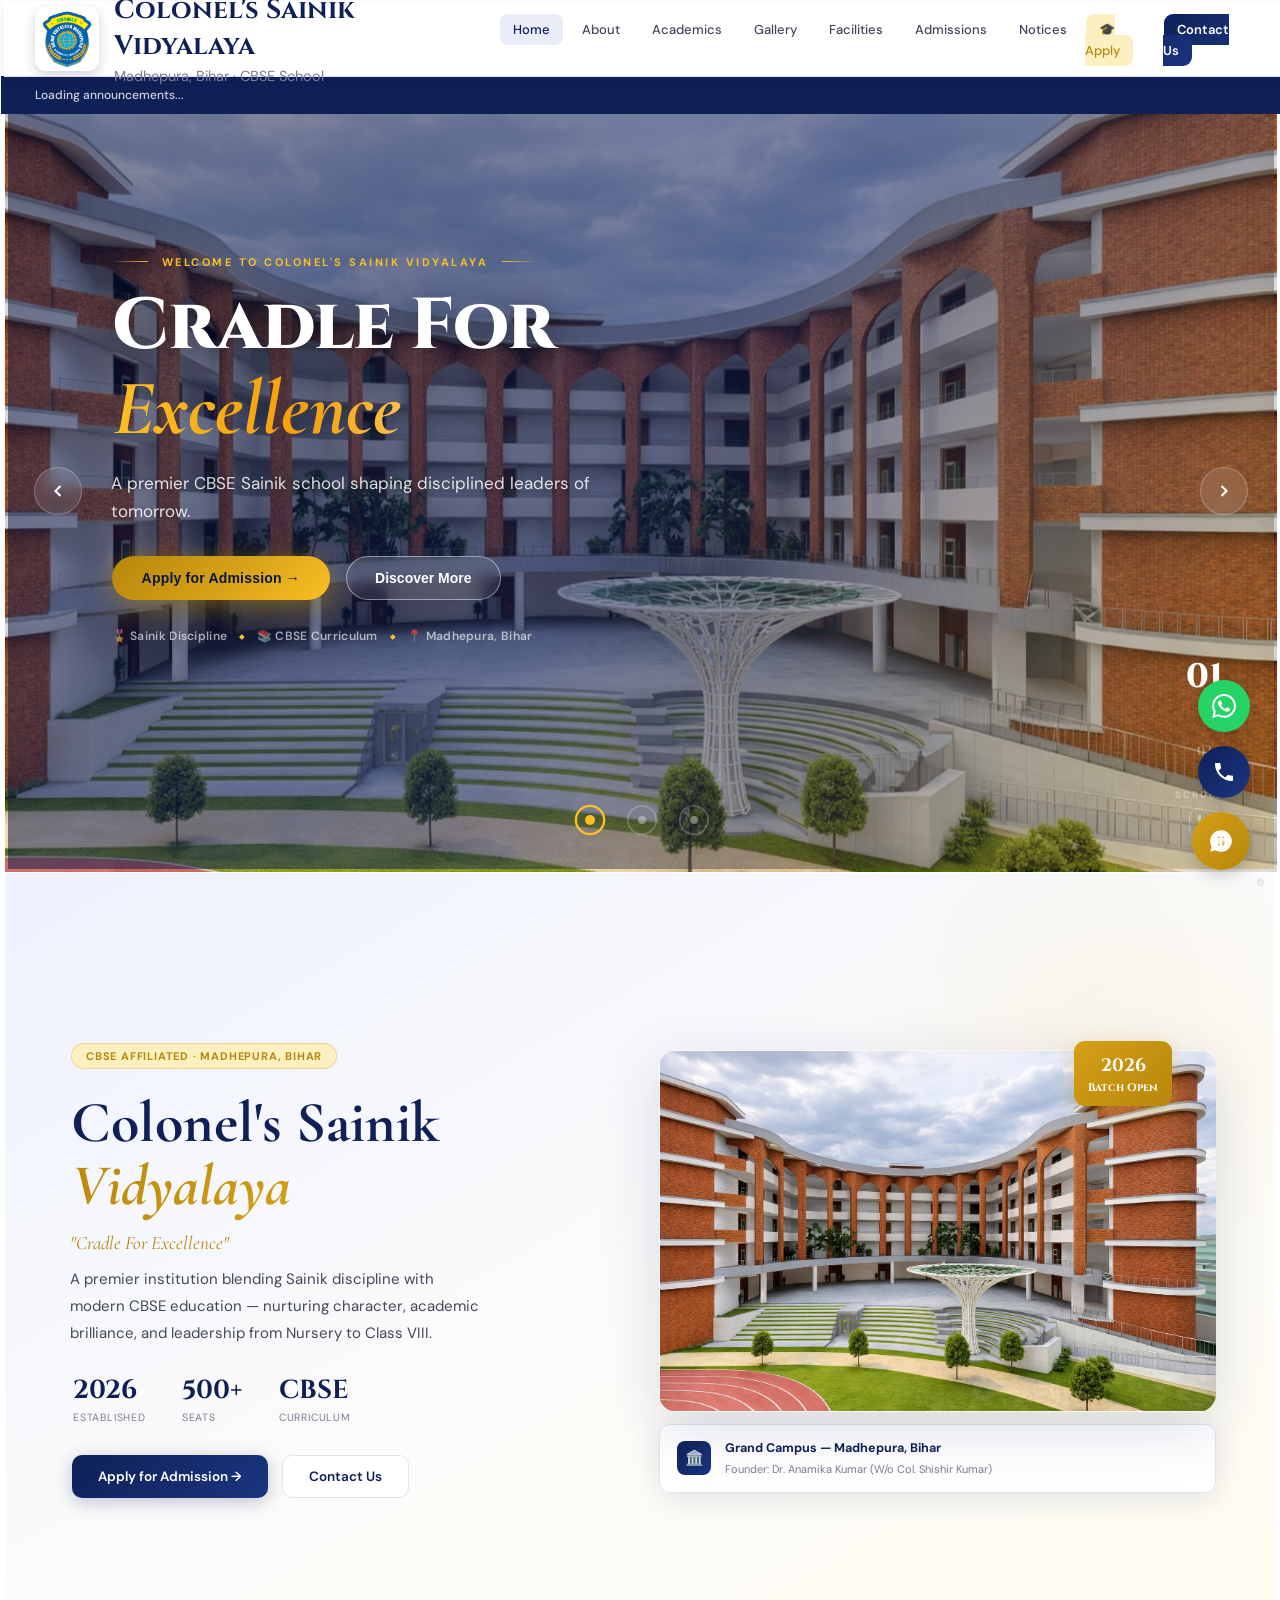
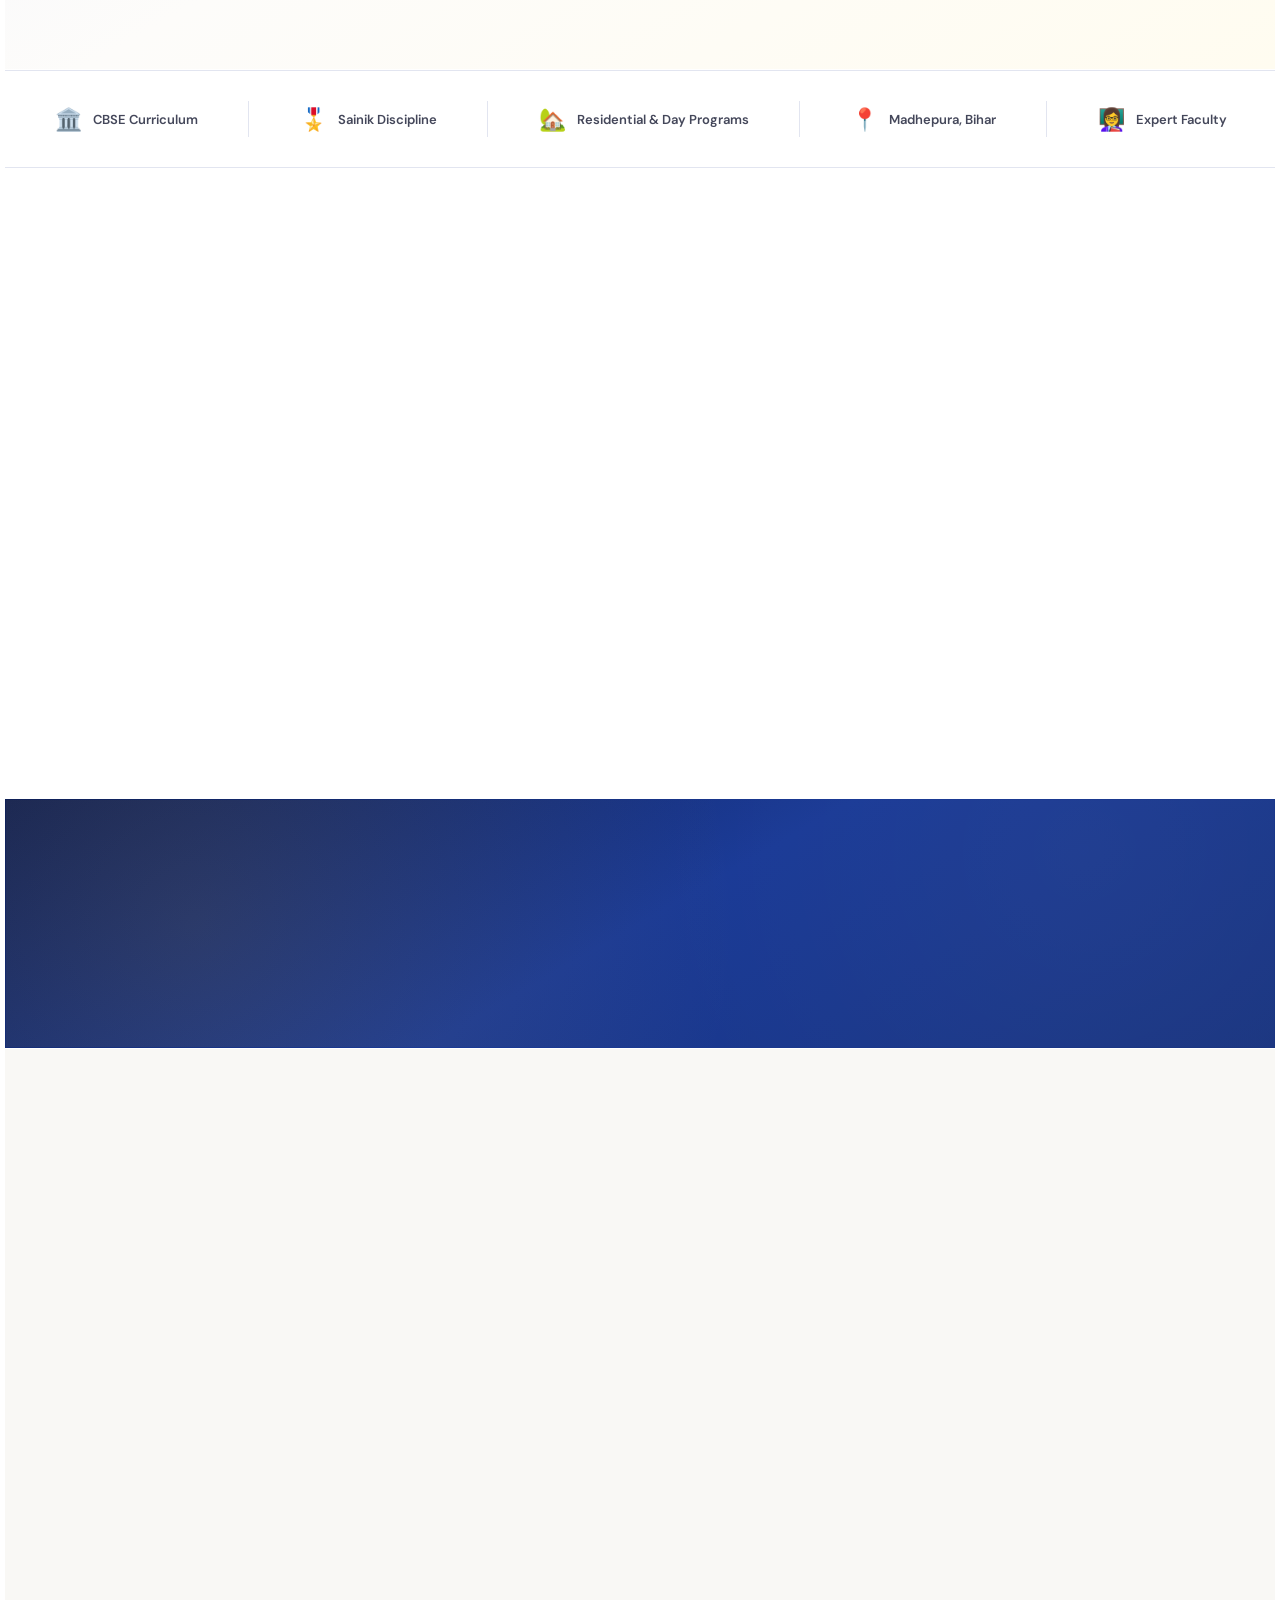
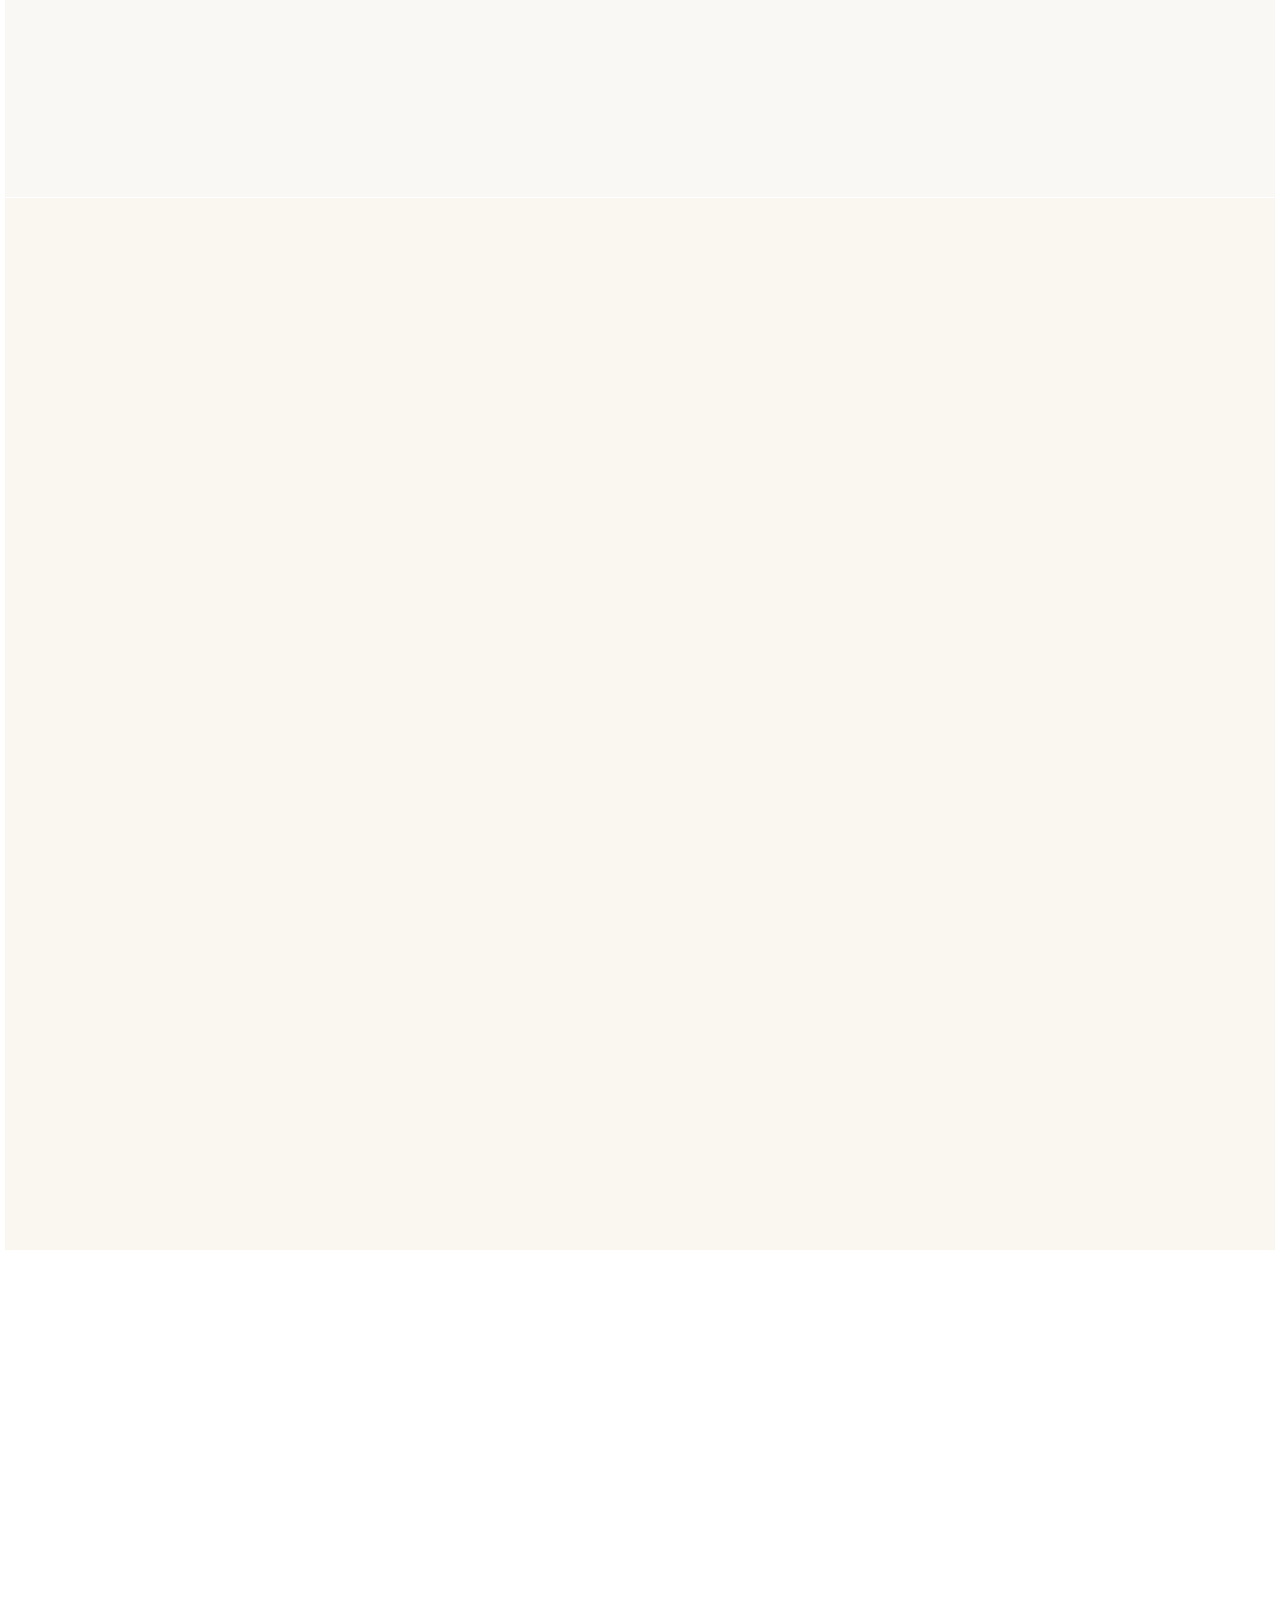
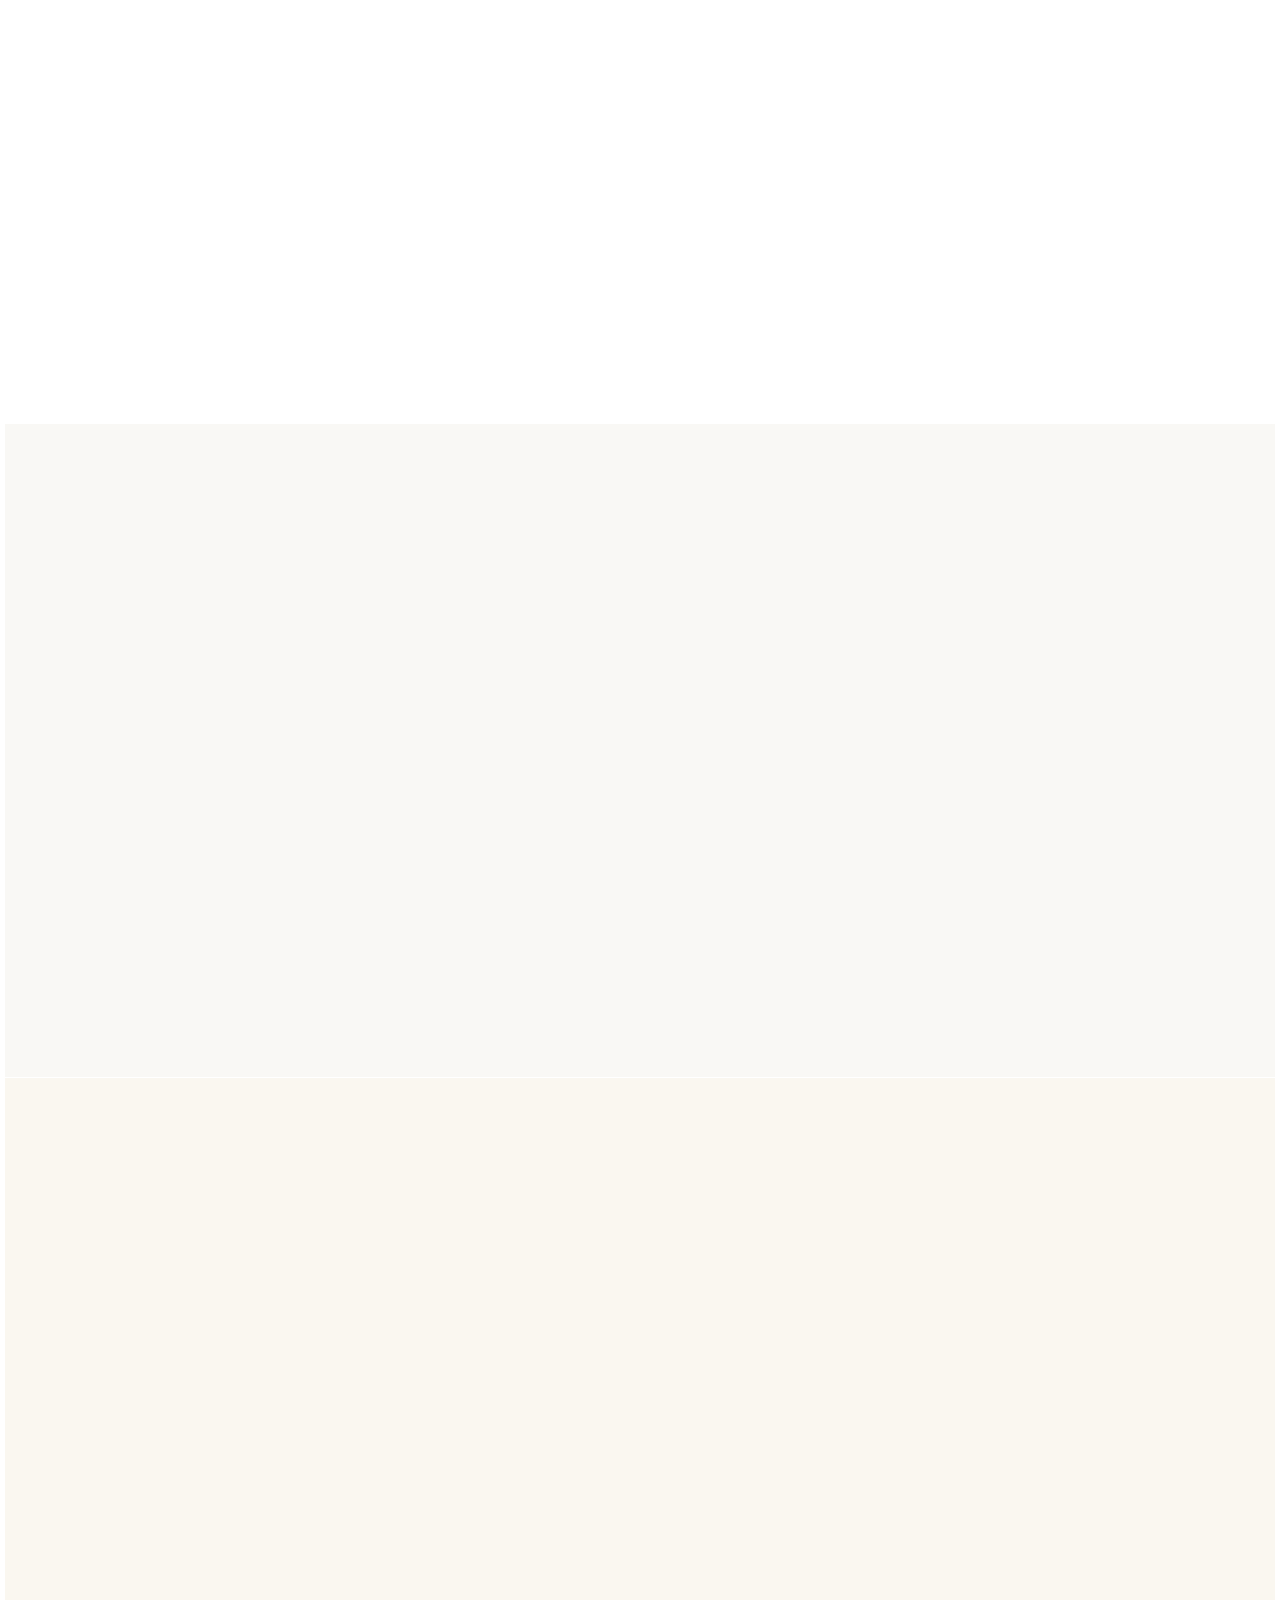
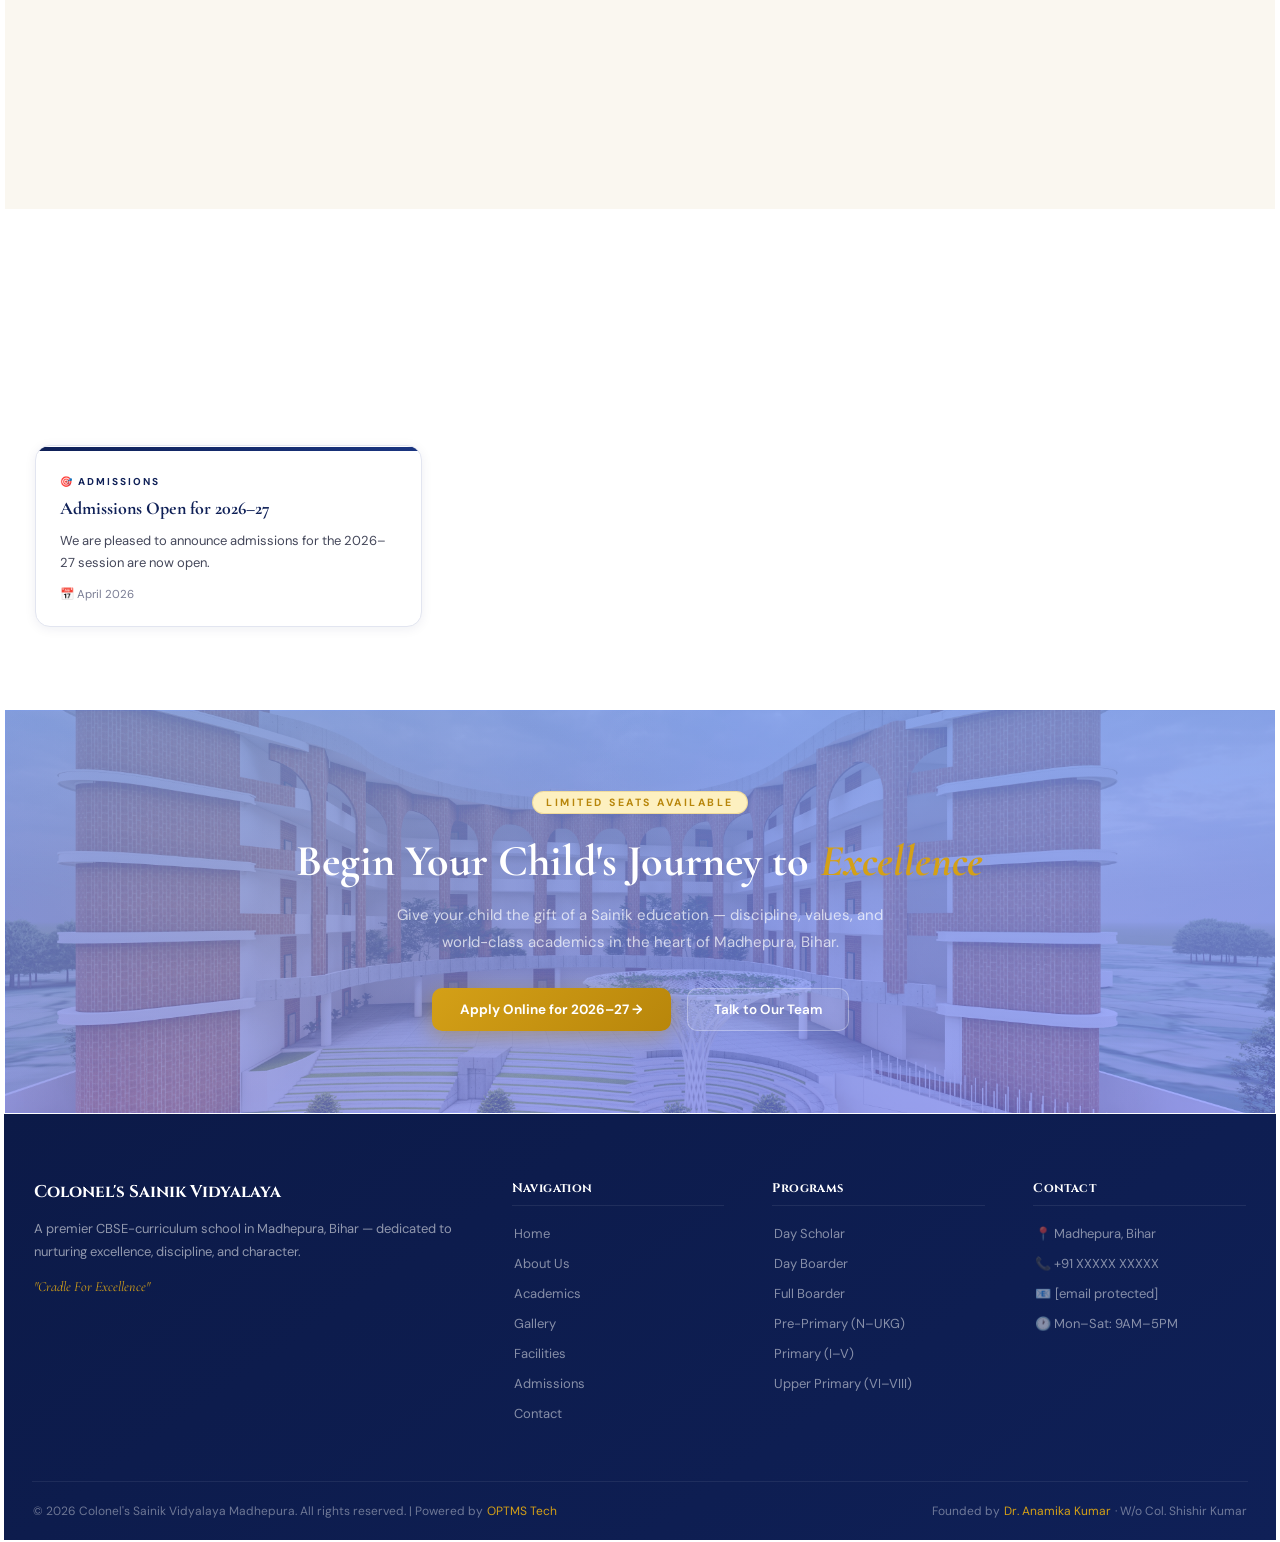
==== 2index.html @ fdb6ffd2 "new added" ====
<!DOCTYPE html>
<html lang="en">

<head>
  <meta charset="UTF-8">
  <meta name="viewport" content="width=device-width, initial-scale=1.0">
  <meta name="description"
    content="Colonel's Sainik Vidyalaya — A premier CBSE school in Madhepura, Bihar. Admissions open for 2026-27. Day Scholar, Day Boarder and Full Boarder programs. Nursery to Class VIII.">
  <meta name="keywords"
    content="Colonel's Sainik Vidyalaya, Sainik School, CBSE School, Madhepura, Bihar, Admission 2026">
  <meta name="author" content="Colonel's Sainik Vidyalaya">
  <meta property="og:title" content="Colonel's Sainik Vidyalaya — Cradle For Excellence">
  <meta property="og:description"
    content="Premier CBSE Sainik School in Madhepura, Bihar. Admissions open for 2026-27 session.">
  <meta property="og:type" content="website">
  <meta property="og:url" content="https://www.colonelssainikvidyalaya.in/">
  <meta property="og:image" content="assets/images/school_image.png">
  <title>Colonel's Sainik Vidyalaya — Cradle For Excellence</title>
  <link rel="icon" type="image/svg+xml" href="assets/images/favicon.svg">
  <link rel="shortcut icon" href="assets/images/favicon.svg">
  <link rel="canonical" href="https://www.colonelssainikvidyalaya.in/">
  <link rel="preconnect" href="https://fonts.googleapis.com">
  <link rel="preconnect" href="https://fonts.gstatic.com" crossorigin>
  <link
    href="https://fonts.googleapis.com/css2?family=Cormorant+Garamond:ital,wght@0,400;0,600;0,700;1,400&family=Cinzel:wght@400;600;700&family=DM+Sans:wght@300;400;500;600&display=swap"
    rel="stylesheet">
  <link rel="stylesheet" href="assets/css/main.css">
</head>

<body>

  <!-- TOAST -->
  <div class="toast" id="toast">✅ <span id="toast-msg">Saved successfully!</span></div>

  <!-- LIGHTBOX -->
  <div class="lightbox" id="lightbox" onclick="closeLightbox()">
    <span class="lightbox-close">✕</span>
    <img id="lightbox-img" src="" alt="">
  </div>

  <!-- MODAL -->
  <div class="modal-bg" id="modal-bg">
    <div class="modal" id="modal-content"></div>
  </div>

  <!-- ===================== PUBLIC VIEW ===================== -->
  <div id="public-view" class="active">

    <!-- NAV -->
    <nav class="p-nav">
      <div class="p-nav-inner">
        <div class="p-brand" onclick="goPage('home')">
          <div class="p-emblem" id="p-emblem-txt">
            <img src="assets/images/logo.png" alt="School Logo">
          </div>
          <div class="p-brand-name">
            <strong id="p-school-name-nav">Colonel's Sainik Vidyalaya</strong>
            <span id="p-school-sub-nav">Madhepura, Bihar · CBSE School</span>
          </div>
        </div>
        <ul class="p-links">
          <li><a onclick="goPage('home')" id="pnav-home" class="active">Home</a></li>
          <li><a onclick="goPage('about')" id="pnav-about">About</a></li>
          <li><a onclick="goPage('academics')" id="pnav-academics">Academics</a></li>
          <li><a onclick="goPage('gallery')" id="pnav-gallery">Gallery</a></li>
          <li><a onclick="goPage('facilities')" id="pnav-facilities">Facilities</a></li>
          <li><a onclick="goPage('admissions')" id="pnav-admissions">Admissions</a></li>
          <li><a onclick="goPage('notices')" id="pnav-notices">Notices</a></li>
          <li><a onclick="goPage('apply')" id="pnav-apply"
              style="background:var(--gold-light);color:var(--gold);border-radius:8px;">🎓 Apply</a></li>
          <li><a onclick="goPage('contact')" id="pnav-contact" class="p-cta">Contact Us</a></li>
        </ul>
        <button class="mob-menu-btn" id="mob-menu-btn" onclick="toggleMobNav()" aria-label="Menu">
          <span></span><span></span><span></span>
        </button>
      </div>
    </nav>
    <!-- Mobile Nav Drawer -->
    <div class="mob-nav-drawer" id="mob-nav-drawer">
      <ul class="mob-nav-links">
        <li><a onclick="goPage('home');closeMobNav()" id="mnav-home">🏠 Home</a></li>
        <li><a onclick="goPage('about');closeMobNav()" id="mnav-about">🏛️ About Us</a></li>
        <li><a onclick="goPage('academics');closeMobNav()" id="mnav-academics">📚 Academics</a></li>
        <li><a onclick="goPage('gallery');closeMobNav()" id="mnav-gallery">🖼️ Gallery</a></li>
        <li><a onclick="goPage('facilities');closeMobNav()" id="mnav-facilities">🏛️ Facilities</a></li>
        <li><a onclick="goPage('admissions');closeMobNav()" id="mnav-admissions">📝 Admissions</a></li>
        <li><a onclick="goPage('notices');closeMobNav()" id="mnav-notices">📢 Notices</a></li>
        <li><a onclick="goPage('apply');closeMobNav()" class="mob-cta">🎓 Apply Online →</a></li>
      </ul>
      <div class="mob-nav-divider"></div>
    </div>

    <!-- TICKER -->
    <div class="ticker">
      <div class="ticker-track" id="ticker-track">
        <span>Loading announcements...</span>
      </div>
    </div>

    <!-- ===== PAGE: HOME ===== -->
    <div id="pp-home" class="pp active">

      <!-- ═══════════════════════════════════════════════════════
           CINEMATIC HERO — Ken Burns + Video-Ready
           To enable real video: set data-video="true" below
           and place hero.mp4 + hero.webm in /assets/videos/
      ════════════════════════════════════════════════════════ -->
      <section class="cin-hero" id="cin-hero" aria-label="School highlights"
               data-video="false"
               data-video-src-mp4="assets/videos/hero.mp4"
               data-video-src-webm="assets/videos/hero.webm">

        <!-- ── Video layer (activated when data-video="true") ── -->
        <div class="cin-video-wrap" id="cin-video-wrap" aria-hidden="true">
          <video id="cin-video" autoplay muted loop playsinline preload="metadata"
                 poster="/assets/images/school_image.png">
          </video>
          <div class="cin-video-overlay"></div>
        </div>

        <!-- ── Ken Burns image slides ── -->
        <div class="cin-slides" id="cin-slides" aria-hidden="true">
          <div class="cin-slide active" data-index="0">
            <div class="cin-kb" style="background-image:url('/assets/images/school_image.png')" data-kb="zoom-out-right"></div>
            <div class="cin-slide-overlay" style="background:linear-gradient(125deg,rgba(10, 22, 64, 0.52) 0%,rgba(15,32,87,0.55) 50%,rgba(184,134,11,0.28) 100%)"></div>
          </div>
          <div class="cin-slide" data-index="1">
            <div class="cin-kb" style="background-image:url('/assets/images/school_image_1.jpeg')" data-kb="zoom-in-left"></div>
            <div class="cin-slide-overlay" style="background:linear-gradient(125deg,rgba(15, 32, 87, 0.576) 0%,rgba(184,134,11,0.40) 100%)"></div>
          </div>
          <div class="cin-slide" data-index="2">
            <div class="cin-kb" style="background-image:url('/assets/images/school_image.png')" data-kb="pan-left"></div>
            <div class="cin-slide-overlay" style="background:linear-gradient(125deg,rgba(30,60,180,0.75) 0%,rgba(99, 94, 16, 0.7) 100%)"></div>
          </div>
        </div>

        <!-- ── Particle shimmer canvas ── -->
        <canvas class="cin-particles" id="cin-particles" aria-hidden="true"></canvas>

        <!-- ── Content slides ── -->
        <div class="cin-content-track" id="cin-content-track">

          <div class="cin-content active" data-index="0">
            <div class="cin-content-inner">
              <div class="cin-eyebrow">
                <span class="cin-eyebrow-line"></span>
                <span>Welcome to Colonel's Sainik Vidyalaya</span>
                <span class="cin-eyebrow-line"></span>
              </div>
              <h2 class="cin-heading">
                <span class="cin-h-line">Cradle For</span>
                <span class="cin-h-em"><em>Excellence</em></span>
              </h2>
              <p class="cin-sub">A premier CBSE Sainik school shaping disciplined leaders of tomorrow.</p>
              <div class="cin-btns">
                <button class="cin-btn-primary" onclick="goPage('admissions')">Apply for Admission →</button>
                <button class="cin-btn-ghost"   onclick="goPage('about')">Discover More</button>
              </div>
              <div class="cin-trust-row">
                <span>🎖️ Sainik Discipline</span>
                <span class="cin-tr-dot">◆</span>
                <span>📚 CBSE Curriculum</span>
                <span class="cin-tr-dot">◆</span>
                <span>📍 Madhepura, Bihar</span>
              </div>
            </div>
          </div>

          <div class="cin-content" data-index="1">
            <div class="cin-content-inner">
              <div class="cin-eyebrow">
                <span class="cin-eyebrow-line"></span>
                <span>Sainik Discipline · CBSE Curriculum</span>
                <span class="cin-eyebrow-line"></span>
              </div>
              <h2 class="cin-heading">
                <span class="cin-h-line">Nurturing</span>
                <span class="cin-h-em"><em>Future Leaders</em></span>
              </h2>
              <p class="cin-sub">Blending military values with modern education — from Nursery to Class VIII.</p>
              <div class="cin-btns">
                <button class="cin-btn-primary" onclick="goPage('academics')">Explore Academics →</button>
                <button class="cin-btn-ghost"   onclick="goPage('facilities')">Our Facilities</button>
              </div>
              <div class="cin-trust-row">
                <span>🏫 Nursery – Class VIII</span>
                <span class="cin-tr-dot">◆</span>
                <span>🏠 Day · Boarder · Hostel</span>
                <span class="cin-tr-dot">◆</span>
                <span>👩‍🏫 Expert Faculty</span>
              </div>
            </div>
          </div>

          <div class="cin-content" data-index="2">
            <div class="cin-content-inner">
              <div class="cin-eyebrow">
                <span class="cin-eyebrow-line"></span>
                <span>Admissions Open · 2026–27 Session</span>
                <span class="cin-eyebrow-line"></span>
              </div>
              <h2 class="cin-heading">
                <span class="cin-h-line">Madhepura's</span>
                <span class="cin-h-em"><em>Finest School</em></span>
              </h2>
              <p class="cin-sub">Day Scholar · Day Boarder · Full Boarder programs for your child's bright future.</p>
              <div class="cin-btns">
                <button class="cin-btn-primary" onclick="goPage('apply')">🎓 Apply Online →</button>
                <button class="cin-btn-ghost"   onclick="goPage('contact')">Contact Us</button>
              </div>
              <div class="cin-trust-row">
                <span>🎓 Limited Seats</span>
                <span class="cin-tr-dot">◆</span>
                <span>📝 Online Application</span>
                <span class="cin-tr-dot">◆</span>
                <span>✅ Instant Token</span>
              </div>
            </div>
          </div>

        </div><!-- /.cin-content-track -->

        <!-- ── Slide counter ── -->
        <div class="cin-counter" id="cin-counter" aria-hidden="true">
          <span class="cin-counter-cur" id="cin-counter-cur">01</span>
          <span class="cin-counter-sep"></span>
          <span class="cin-counter-tot">03</span>
        </div>

        <!-- ── Arrows ── -->
        <button class="cin-arrow cin-prev" onclick="cinPrev()" aria-label="Previous slide">
          <svg viewBox="0 0 24 24" fill="none" stroke="currentColor" stroke-width="2.5"><polyline points="15 18 9 12 15 6"/></svg>
        </button>
        <button class="cin-arrow cin-next" onclick="cinNext()" aria-label="Next slide">
          <svg viewBox="0 0 24 24" fill="none" stroke="currentColor" stroke-width="2.5"><polyline points="9 18 15 12 9 6"/></svg>
        </button>

        <!-- ── Dot + ring-progress nav ── -->
        <div class="cin-nav" id="cin-nav">
          <button class="cin-dot active" data-index="0" onclick="cinGo(0)" aria-label="Slide 1">
            <svg class="cin-dot-ring" viewBox="0 0 36 36"><circle class="cin-dot-track" cx="18" cy="18" r="15"/><circle class="cin-dot-fill" cx="18" cy="18" r="15"/></svg>
            <span class="cin-dot-inner"></span>
          </button>
          <button class="cin-dot" data-index="1" onclick="cinGo(1)" aria-label="Slide 2">
            <svg class="cin-dot-ring" viewBox="0 0 36 36"><circle class="cin-dot-track" cx="18" cy="18" r="15"/><circle class="cin-dot-fill" cx="18" cy="18" r="15"/></svg>
            <span class="cin-dot-inner"></span>
          </button>
          <button class="cin-dot" data-index="2" onclick="cinGo(2)" aria-label="Slide 3">
            <svg class="cin-dot-ring" viewBox="0 0 36 36"><circle class="cin-dot-track" cx="18" cy="18" r="15"/><circle class="cin-dot-fill" cx="18" cy="18" r="15"/></svg>
            <span class="cin-dot-inner"></span>
          </button>
        </div>

        <!-- ── Scroll hint ── -->
        <div class="cin-scroll-hint" aria-hidden="true">
          <span>Scroll</span>
          <div class="cin-scroll-mouse"><div class="cin-scroll-wheel"></div></div>
        </div>

        <!-- ── Mute toggle (only shown when video active) ── -->
        <button class="cin-mute-btn" id="cin-mute-btn" onclick="cinToggleMute()" aria-label="Toggle mute" style="display:none;">🔇</button>

      </section>

      <!-- ═══════════════════════════════════════════════════════
           CINEMATIC HERO STYLES
      ════════════════════════════════════════════════════════ -->
      <style>
      .cin-hero {
        position:relative; width:100%; height:85vh;
        min-height:540px; max-height:900px;
        overflow:hidden; background:#2945aa;
        cursor:default;
      }

      /* ── Video layer ── */
      .cin-video-wrap { position:absolute; inset:0; z-index:1; display:none; }
      .cin-video-wrap.active { display:block; }
      .cin-video-wrap video { width:100%; height:100%; object-fit:cover; display:block; }
      .cin-video-overlay {
        position:absolute; inset:0;
        background:linear-gradient(125deg,rgba(10,22,64,0.72) 0%,rgba(15,32,87,0.45) 60%,rgba(0,0,0,0.35) 100%);
      }

      /* ── KB slides ── */
      .cin-slides { position:absolute; inset:0; z-index:1; }
      .cin-slide { position:absolute; inset:0; opacity:0; transition:opacity 1.4s cubic-bezier(.4,0,.2,1); will-change:opacity; }
      .cin-slide.active { opacity:1; }

      .cin-kb {
        position:absolute; inset:-8%;
        background-size:cover; background-position:center;
        will-change:transform;
      }

      /* KB animations */
      @keyframes kb-zoom-out-right {
        0%   { transform:scale(1.18) translateX(3%)  translateY(0%); }
        100% { transform:scale(1.0)  translateX(-1%) translateY(0%); }
      }
      @keyframes kb-zoom-in-left {
        0%   { transform:scale(1.0)  translateX(-2%) translateY(1%); }
        100% { transform:scale(1.16) translateX(2%)  translateY(-1%); }
      }
      @keyframes kb-pan-left {
        0%   { transform:scale(1.12) translateX(4%)  translateY(-1%); }
        100% { transform:scale(1.12) translateX(-4%) translateY(1%); }
      }
      .cin-kb.kb-animate[data-kb="zoom-out-right"] { animation:kb-zoom-out-right 7s ease-out forwards; }
      .cin-kb.kb-animate[data-kb="zoom-in-left"]   { animation:kb-zoom-in-left   7s ease-in-out forwards; }
      .cin-kb.kb-animate[data-kb="pan-left"]        { animation:kb-pan-left       7s linear forwards; }

      .cin-slide-overlay { position:absolute; inset:0; }

      /* ── Particles ── */
      .cin-particles { position:absolute; inset:0; z-index:2; pointer-events:none; opacity:0.4; }

      /* ── Content ── */
      .cin-content-track { position:absolute; inset:0; z-index:10; pointer-events:none; }
      .cin-content {
        position:absolute; inset:0;
        display:flex; align-items:center; justify-content:flex-start;
        padding:0 8% 80px;
        opacity:0; pointer-events:none;
        transition:opacity 0.5s ease;
      }
      .cin-content.active { opacity:1; pointer-events:auto; }
      .cin-content-inner { max-width:680px; width:100%; }

      /* Eyebrow */
      .cin-eyebrow {
        display:flex; align-items:center; gap:12px;
        font-size:11px; font-weight:700; letter-spacing:2.5px;
        text-transform:uppercase; color:#fbbf24;
        margin-bottom:18px;
        opacity:0; transform:translateY(16px);
        transition:opacity 0.6s ease, transform 0.6s ease;
      }
      .cin-content.active .cin-eyebrow { opacity:1; transform:translateY(0); transition-delay:0.1s; }
      .cin-eyebrow-line { flex:1; max-width:36px; height:1.5px; background:linear-gradient(90deg,transparent,#fbbf24); }
      .cin-eyebrow-line:last-child { background:linear-gradient(90deg,#fbbf24,transparent); }

      /* Heading */
      .cin-heading { display:flex; flex-direction:column; gap:0; margin-bottom:18px; }
      .cin-h-line {
        display:block;
        font-size:clamp(38px,5.8vw,72px); font-weight:800; line-height:1.05;
        color:#fff; letter-spacing:-1px;
        text-shadow:0 2px 32px rgba(0,0,0,.5);
        font-family:'Cinzel','Segoe UI',serif;
        opacity:0; transform:translateY(28px);
        transition:opacity 0.7s ease, transform 0.7s ease;
      }
      .cin-h-em {
        display:block;
        font-size:clamp(40px,6.2vw,78px); font-weight:800; line-height:1.05;
        opacity:0; transform:translateY(28px);
        transition:opacity 0.7s ease, transform 0.7s ease;
      }
      .cin-h-em em {
        font-style:italic;
        background:linear-gradient(90deg,#fbbf24,#f59e0b,#fde68a,#fbbf24);
        background-size:200% auto;
        -webkit-background-clip:text; -webkit-text-fill-color:transparent; background-clip:text;
        animation:cin-gold-shimmer 3s linear infinite;
        font-family:'Cormorant Garamond','Cinzel',serif;
      }
      @keyframes cin-gold-shimmer {
        0%   { background-position:0% center; }
        100% { background-position:200% center; }
      }
      .cin-content.active .cin-h-line { opacity:1; transform:translateY(0); transition-delay:0.22s; }
      .cin-content.active .cin-h-em   { opacity:1; transform:translateY(0); transition-delay:0.38s; }

      /* Sub */
      .cin-sub {
        font-size:clamp(14px,1.7vw,17px); color:rgba(255,255,255,0.85);
        line-height:1.65; margin-bottom:30px; max-width:520px;
        text-shadow:0 1px 8px rgba(0,0,0,.4);
        opacity:0; transform:translateY(18px);
        transition:opacity 0.6s ease, transform 0.6s ease;
      }
      .cin-content.active .cin-sub { opacity:1; transform:translateY(0); transition-delay:0.52s; }

      /* Buttons */
      .cin-btns {
        display:flex; gap:14px; flex-wrap:wrap; margin-bottom:26px;
        opacity:0; transform:translateY(16px);
        transition:opacity 0.6s ease, transform 0.6s ease;
      }
      .cin-content.active .cin-btns { opacity:1; transform:translateY(0); transition-delay:0.65s; }
      .cin-btn-primary {
        padding:14px 30px;
        background:linear-gradient(135deg,#b8860b,#d4a017,#fbbf24);
        color:#0a1640; font-weight:800; font-size:14px;
        border:none; border-radius:50px; cursor:pointer;
        box-shadow:0 6px 28px rgba(184,134,11,0.55);
        transition:transform 0.2s, box-shadow 0.2s;
        white-space:nowrap; letter-spacing:0.2px;
      }
      .cin-btn-primary:hover { transform:translateY(-2px); box-shadow:0 10px 36px rgba(184,134,11,0.7); }
      .cin-btn-ghost {
        padding:13px 28px;
        background:rgba(255,255,255,0.1); color:#fff;
        font-weight:700; font-size:14px;
        border:1.5px solid rgba(255,255,255,0.45); border-radius:50px;
        cursor:pointer; backdrop-filter:blur(8px);
        transition:background 0.2s, border-color 0.2s, transform 0.2s;
        white-space:nowrap;
      }
      .cin-btn-ghost:hover { background:rgba(255,255,255,0.2); border-color:rgba(255,255,255,0.75); transform:translateY(-2px); }

      /* Trust row */
      .cin-trust-row {
        display:flex; align-items:center; gap:10px; flex-wrap:wrap;
        font-size:12px; color:rgba(255,255,255,0.62); font-weight:600; letter-spacing:0.3px;
        opacity:0; transform:translateY(12px);
        transition:opacity 0.6s ease, transform 0.6s ease;
      }
      .cin-content.active .cin-trust-row { opacity:1; transform:translateY(0); transition-delay:0.78s; }
      .cin-tr-dot { color:#fbbf24; font-size:7px; }

      /* ── Counter ── */
      .cin-counter {
        position:absolute; right:52px; bottom:110px; z-index:20;
        display:flex; flex-direction:column; align-items:center; gap:4px;
        pointer-events:none;
      }
      .cin-counter-cur { font-size:34px; font-weight:800; color:#fff; line-height:1; font-family:'Cinzel',serif; }
      .cin-counter-sep { width:1px; height:36px; background:linear-gradient(to bottom,rgba(255,255,255,0.55),transparent); }
      .cin-counter-tot { font-size:13px; font-weight:600; color:rgba(255,255,255,0.4); font-family:'Cinzel',serif; }

      /* ── Arrows ── */
      .cin-arrow {
        position:absolute; top:50%; z-index:20; transform:translateY(-50%);
        width:48px; height:48px;
        background:rgba(255,255,255,0.1); border:1.5px solid rgba(255,255,255,0.25);
        border-radius:50%; color:#fff; cursor:pointer;
        display:flex; align-items:center; justify-content:center;
        backdrop-filter:blur(8px);
        transition:background 0.2s, transform 0.25s;
      }
      .cin-arrow:hover { background:rgba(255,255,255,0.22); border-color:rgba(255,255,255,0.6); transform:translateY(-50%) scale(1.1); }
      .cin-arrow svg { width:20px; height:20px; }
      .cin-prev { left:28px; }
      .cin-next { right:28px; }

      /* ── Ring-progress dots ── */
      .cin-nav {
        position:absolute; bottom:32px; left:50%; z-index:20;
        transform:translateX(-50%);
        display:flex; gap:14px; align-items:center;
      }
      .cin-dot {
        position:relative; width:36px; height:36px;
        background:none; border:none; cursor:pointer;
        display:flex; align-items:center; justify-content:center; padding:0;
      }
      .cin-dot-ring { position:absolute; inset:0; transform:rotate(-90deg); }
      .cin-dot-track { fill:none; stroke:rgba(255,255,255,0.2); stroke-width:2; }
      .cin-dot-fill {
        fill:none; stroke:#fbbf24; stroke-width:2.5; stroke-linecap:round;
        stroke-dasharray:94.25; stroke-dashoffset:94.25;
      }
      .cin-dot.active .cin-dot-fill { animation:cin-ring-progress var(--cin-dur,6000ms) linear forwards; }
      @keyframes cin-ring-progress { from{stroke-dashoffset:94.25;} to{stroke-dashoffset:0;} }
      .cin-dot-inner {
        width:8px; height:8px; border-radius:50%;
        background:rgba(255,255,255,0.35); position:relative; z-index:1;
        transition:background 0.3s, transform 0.3s;
      }
      .cin-dot.active .cin-dot-inner { background:#fbbf24; transform:scale(1.25); }

      /* ── Scroll hint ── */
      .cin-scroll-hint {
        position:absolute; bottom:32px; right:52px; z-index:20;
        display:flex; flex-direction:column; align-items:center; gap:5px;
        color:rgba(255,255,255,0.4); font-size:9.5px;
        font-weight:700; letter-spacing:2px; text-transform:uppercase;
        animation:cin-scroll-bob 2.5s ease-in-out infinite;
        pointer-events:none;
      }
      @keyframes cin-scroll-bob { 0%,100%{opacity:.4;transform:translateY(0);} 50%{opacity:.85;transform:translateY(5px);} }
      .cin-scroll-mouse { width:20px; height:30px; border:1.5px solid rgba(255,255,255,0.3); border-radius:10px; display:flex; justify-content:center; padding-top:5px; }
      .cin-scroll-wheel { width:3px; height:6px; border-radius:2px; background:rgba(255,255,255,0.5); animation:cin-wheel 1.8s ease-in-out infinite; }
      @keyframes cin-wheel { 0%{transform:translateY(0);opacity:1;} 80%{transform:translateY(9px);opacity:0;} 100%{transform:translateY(0);opacity:0;} }

      /* ── Mute btn ── */
      .cin-mute-btn {
        position:absolute; top:18px; right:18px; z-index:25;
        background:rgba(0,0,0,0.45); border:1px solid rgba(255,255,255,0.2);
        border-radius:50%; width:38px; height:38px; font-size:16px;
        cursor:pointer; display:flex; align-items:center; justify-content:center;
        backdrop-filter:blur(6px); transition:background 0.2s; color:#fff;
      }
      .cin-mute-btn:hover { background:rgba(0,0,0,0.65); }

      /* ── Reduced motion ── */
      @media (prefers-reduced-motion:reduce) {
        .cin-kb, .cin-kb.kb-animate[data-kb] { animation:none !important; transform:scale(1.05) !important; }
        .cin-h-line,.cin-h-em,.cin-sub,.cin-btns,.cin-trust-row,.cin-eyebrow { transition:none !important; opacity:1 !important; transform:none !important; }
        .cin-h-em em { animation:none !important; -webkit-text-fill-color:#fbbf24; }
        .cin-dot.active .cin-dot-fill { animation:none !important; stroke-dashoffset:0; }
        .cin-scroll-hint { animation:none !important; }
      }

      /* ── Mobile ── */
      @media (max-width:768px) {
        .cin-hero { height:92vh; min-height:520px; }
        .cin-content { padding:0 22px 100px; align-items:flex-end; }
        .cin-content-inner { max-width:100%; }
        .cin-counter,.cin-scroll-hint { display:none; }
        .cin-trust-row { display:none; }
        .cin-arrow { width:38px; height:38px; }
        .cin-prev { left:12px; }
        .cin-next { right:12px; }
      }
      @media (max-width:480px) {
        .cin-btns { flex-direction:column; gap:10px; }
        .cin-btn-primary,.cin-btn-ghost { width:100%; text-align:center; justify-content:center; }
        .cin-arrow { display:none; }
        .cin-nav { bottom:24px; }
      }
      </style>

      <section class="hero">
        <div class="hero-l">
          <div class="hero-pill">CBSE Affiliated · Madhepura, Bihar</div>
          <h1 class="hero-h1" id="h-school-name">Colonel's Sainik<br><em>Vidyalaya</em></h1>
          <p class="hero-tag" id="h-tagline">"Cradle For Excellence"</p>
          <p class="hero-desc" id="h-desc">A premier institution blending Sainik discipline with modern CBSE education —
            nurturing character, academic brilliance, and leadership from Nursery to Class VIII.</p>
          <div class="hero-stats">
            <div>
              <div class="hstat-n" id="h-est">2026</div>
              <div class="hstat-l">Established</div>
            </div>
            <div>
              <div class="hstat-n" id="h-students">500+</div>
              <div class="hstat-l">Seats</div>
            </div>
            <div>
              <div class="hstat-n">CBSE</div>
              <div class="hstat-l">Curriculum</div>
            </div>
          </div>
          <div class="hero-btns">
            <button class="btn-navy" onclick="goPage('admissions')">Apply for Admission →</button>
            <button class="btn-ghost" onclick="goPage('contact')">Contact Us</button>
          </div>
        </div>
        <div class="hero-r">
          <div style="position:relative;">
            <div class="hero-float"><b>2026</b>Batch Open</div>
            <div class="hero-img" id="hero-img-wrap">
              <img src="/assets/images/school_image.png" alt="Campus"
                style="width:100%;display:block;object-fit:cover;max-height:360px;">
            </div>
            <div class="hero-badge">
              <div class="badge-ico">🏛️</div>
              <div class="badge-t">
                <strong id="h-campus-title">Grand Campus — Madhepura, Bihar</strong>
                <span id="h-founder">Founder: Dr. Anamika Kumar (W/o Col. Shishir Kumar)</span>
              </div>
            </div>
          </div>
        </div>
      </section>

      <!-- TRUST BAR -->
      <div class="trust-bar">
        <div class="trust-inner">
          <div class="trust-item"><span>🏛️</span> CBSE Curriculum</div>
          <div class="trust-divider"></div>
          <div class="trust-item"><span>🎖️</span> Sainik Discipline</div>
          <div class="trust-divider"></div>
          <div class="trust-item"><span>🏡</span> Residential &amp; Day Programs</div>
          <div class="trust-divider"></div>
          <div class="trust-item"><span>📍</span> Madhepura, Bihar</div>
          <div class="trust-divider"></div>
          <div class="trust-item"><span>👩‍🏫</span> Expert Faculty</div>
        </div>
      </div>

      <!-- WHY CHOOSE US -->
      <section class="sec">
        <div class="container">
          <div class="sec-hd reveal">
            <span class="label">Our Difference</span>
            <h2 class="sec-title">Why Colonel's Sainik <em>Vidyalaya?</em></h2>
            <div class="sec-line"></div>
            <p class="sec-sub">A rare institution that fuses military values with academic excellence — raising
              tomorrow's leaders today.</p>
          </div>
          <div class="pillars-grid">
            <div class="pillar-card p1 reveal reveal-delay-1">
              <span class="pillar-ico">🎖️</span>
              <h3>Sainik Discipline</h3>
              <p>Daily routines, parade drills, and a structured life — building unshakeable character, punctuality, and
                self-discipline from the earliest years.</p>
            </div>
            <div class="pillar-card p2 reveal reveal-delay-2">
              <span class="pillar-ico">📖</span>
              <h3>CBSE Excellence</h3>
              <p>Nationally recognised CBSE curriculum taught by experienced educators, ensuring top academic
                performance and competitive exam readiness.</p>
            </div>
            <div class="pillar-card p3 reveal reveal-delay-3">
              <span class="pillar-ico">🏅</span>
              <h3>Holistic Growth</h3>
              <p>Sports, NCC, music, arts, and debate programmes that go beyond academics — shaping well-rounded,
                confident young leaders.</p>
            </div>
            <div class="pillar-card p4 reveal reveal-delay-4">
              <span class="pillar-ico">🏡</span>
              <h3>Safe & Nurturing</h3>
              <p>A secure, caring residential campus where every child is known, supported, and guided — not just as a
                student, but as a person.</p>
            </div>
          </div>
        </div>
      </section>

      <!-- ACHIEVEMENTS COUNTER BAND -->
      <div
        style="background:linear-gradient(150deg,var(--navy),#1a3a96,var(--navy-mid));padding:70px 28px;position:relative;overflow:hidden;">
        <div
          style="position:absolute;inset:0;background-image:radial-gradient(circle at 15% 50%,rgba(212,160,23,0.12),transparent 50%),radial-gradient(circle at 85% 20%,rgba(255,255,255,0.03),transparent 40%);">
        </div>
        <div class="container">
          <div class="achv-grid">
            <div class="achv-item reveal">
              <div class="achv-num"><span id="cnt-seats">500</span><span class="achv-plus">+</span></div>
              <div class="achv-label">Total Seats</div>
            </div>
            <div class="achv-item reveal reveal-delay-1">
              <div class="achv-num">3</div>
              <div class="achv-label">Admission Types</div>
            </div>
            <div class="achv-item reveal reveal-delay-2">
              <div class="achv-num">10<span class="achv-plus">+</span></div>
              <div class="achv-label">Co-curricular Activities</div>
            </div>
            <div class="achv-item reveal reveal-delay-3">
              <div class="achv-num">9</div>
              <div class="achv-label">Class Levels</div>
            </div>
            <div class="achv-item reveal reveal-delay-4">
              <div class="achv-num">1</div>
              <div class="achv-label">Vision: Excellence</div>
            </div>
          </div>
        </div>
      </div>

      <!-- PROGRAMS SHOWCASE -->
      <section class="sec sec-alt">
        <div class="container">
          <div class="sec-hd reveal">
            <span class="label">Our Programs</span>
            <h2 class="sec-title">Three Ways to <em>Join Us</em></h2>
            <div class="sec-line"></div>
            <p class="sec-sub">Flexible admission types designed around every family's needs — from daily commuters to
              full residential life.</p>
          </div>
          <div class="prog-showcase">
            <div class="prog-sc-card reveal reveal-delay-1">
              <div class="prog-sc-top" style="background:linear-gradient(145deg,var(--navy),var(--navy-mid));">
                <div class="prog-sc-num">Program 01</div>
                <h3>Day Scholar</h3>
                <p>Attends school daily, returns home in the evening</p>
              </div>
              <div class="prog-sc-body">
                <div class="prog-sc-tags">
                  <span class="prog-sc-tag">Nursery – Class VIII</span>
                  <span class="prog-sc-tag">Morning to Evening</span>
                  <span class="prog-sc-tag">All Meals Optional</span>
                </div>
                <p>Perfect for families living nearby. Students enjoy the full Sainik experience — discipline,
                  academics, and co-curriculars — and return home each evening.</p>
                <div class="prog-sc-link" onclick="goPage('apply')">Apply Now →</div>
              </div>
            </div>
            <div class="prog-sc-card reveal reveal-delay-2">
              <div class="prog-sc-top" style="background:linear-gradient(145deg,var(--gold),var(--gold-mid));">
                <div class="prog-sc-num">Program 02</div>
                <h3>Day Boarder</h3>
                <p>Stays on campus through the day and evening, goes home at night</p>
              </div>
              <div class="prog-sc-body">
                <div class="prog-sc-tags">
                  <span class="prog-sc-tag">Nursery – Class VIII</span>
                  <span class="prog-sc-tag">Meals Included</span>
                  <span class="prog-sc-tag">Evening Study</span>
                </div>
                <p>Includes morning to night campus supervision, all meals, and structured evening study sessions — with
                  the comfort of sleeping at home.</p>
                <div class="prog-sc-link" onclick="goPage('apply')">Apply Now →</div>
              </div>
            </div>
            <div class="prog-sc-card reveal reveal-delay-3">
              <div class="prog-sc-top" style="background:linear-gradient(145deg,#1a6b1a,#2e8b2e);">
                <div class="prog-sc-num">Program 03</div>
                <h3>Full Boarder</h3>
                <p>Lives on campus 24/7 in a structured Sainik residential environment</p>
              </div>
              <div class="prog-sc-body">
                <div class="prog-sc-tags">
                  <span class="prog-sc-tag">Class I – Class VIII</span>
                  <span class="prog-sc-tag">Full Board &amp; Lodging</span>
                  <span class="prog-sc-tag">NCC &amp; Drill</span>
                </div>
                <p>The complete Sainik experience. Students live, study, eat, and grow together — building camaraderie,
                  discipline, and resilience under 24/7 expert care.</p>
                <div class="prog-sc-link" onclick="goPage('apply')">Apply Now →</div>
              </div>
            </div>
          </div>
        </div>
      </section>

      <!-- PRINCIPAL'S MESSAGE -->
      <section class="sec sec-cream">
        <div class="container">
          <div class="sec-hd reveal">
            <span class="label">Leadership</span>
            <h2 class="sec-title">A Message from Our <em>Founder</em></h2>
            <div class="sec-line"></div>
          </div>
          <div class="principal-wrap">
            <div class="principal-img-side reveal">
              <div class="principal-img-frame">
                <img src="assets/images/founder.jpeg" alt="Founder's Photo">
              </div>
              <div class="principal-badge-float">
                <strong id="founder-badge-name">Dr. Anamika Kumar</strong>
                <span>Founder &amp; Director</span>
              </div>
            </div>
            <div class="principal-body reveal reveal-delay-2">
              <p class="principal-quote" id="founder-quote">"We believe every child carries an extraordinary potential
                within. Our mission is not merely to educate — but to ignite, to inspire, and to transform young lives
                through the timeless values of discipline, courage, and compassion."</p>
              <p>At Colonel's Sainik Vidyalaya, we have built more than a school — we have built a legacy of excellence
                rooted in the proud traditions of the Indian Armed Forces. Our children leave us not just with
                certificates, but with character.</p>
              <p>Whether your child is a Day Scholar discovering the joy of learning, or a Full Boarder growing into a
                leader — every student here is family.</p>
              <div class="principal-sig">
                <div class="principal-name" id="founder-sig-name">Dr. Anamika Kumar</div>
                <div class="principal-title">Founder — Colonel's Sainik Vidyalaya, Madhepura</div>
                <div style="font-size:11.5px;color:var(--light);margin-top:3px;">W/o Col. Shishir Kumar</div>
              </div>
            </div>
          </div>
        </div>
      </section>

      <!-- LIFE AT SCHOOL -->
      <section class="sec">
        <div class="container">
          <div class="sec-hd reveal">
            <span class="label">Campus Life</span>
            <h2 class="sec-title">Every Day is <em>Extraordinary</em></h2>
            <div class="sec-line"></div>
            <p class="sec-sub">A rich, structured daily life that builds body, mind, and spirit — every single day.</p>
          </div>
          <div class="life-grid">
            <div class="life-item reveal reveal-delay-1"><span class="life-ico">🌅</span>
              <h4>Morning Assembly</h4>
              <p>Each day begins with prayers, national anthem, and Sainik parade — instilling discipline and pride.</p>
            </div>
            <div class="life-item reveal reveal-delay-2"><span class="life-ico">📚</span>
              <h4>Smart Classrooms</h4>
              <p>Technology-enabled learning with interactive boards, digital content, and hands-on experiments.</p>
            </div>
            <div class="life-item reveal reveal-delay-3"><span class="life-ico">🏃</span>
              <h4>Sports & PT</h4>
              <p>Daily physical training — football, kabaddi, athletics, and NCC drills for a fit and disciplined body.
              </p>
            </div>
            <div class="life-item reveal reveal-delay-4"><span class="life-ico">🎨</span>
              <h4>Arts & Culture</h4>
              <p>Music, dance, painting, drama, and debate — creativity flourishes alongside academics.</p>
            </div>
            <div class="life-item reveal reveal-delay-1"><span class="life-ico">🍽️</span>
              <h4>Nutritious Meals</h4>
              <p>Hygienic, balanced meals served daily — breakfast, lunch, and dinner for boarding students.</p>
            </div>
            <div class="life-item reveal reveal-delay-2"><span class="life-ico">📖</span>
              <h4>Evening Study</h4>
              <p>Supervised study hours with teacher support — ensuring every child stays ahead of the curriculum.</p>
            </div>
            <div class="life-item reveal reveal-delay-3"><span class="life-ico">🌿</span>
              <h4>Green Campus</h4>
              <p>A lush, spacious campus in Madhepura — clean air, open grounds, and a safe natural environment.</p>
            </div>
            <div class="life-item reveal reveal-delay-4"><span class="life-ico">👨‍👩‍👧</span>
              <h4>Family Connection</h4>
              <p>Regular parent meetings, progress reports, and open communication to keep families closely involved.
              </p>
            </div>
          </div>
        </div>
      </section>

      <!-- TESTIMONIALS -->
      <section class="sec sec-alt">
        <div class="container">
          <div class="sec-hd reveal">
            <span class="label">Parent Stories</span>
            <h2 class="sec-title">What Families <em>Say About Us</em></h2>
            <div class="sec-line"></div>
          </div>
          <div class="testi-grid" id="home-testi-grid">
            <div class="testi-card reveal reveal-delay-1">
              <span class="testi-quote-mark">"</span>
              <div class="testi-stars">★★★★★</div>
              <p class="testi-text">My son joined as a Day Scholar in Class I. Within six months, the transformation was
                remarkable — his confidence, discipline, and academic performance all soared. Colonel's Sainik Vidyalaya
                is not just a school, it's a life-changing institution.</p>
              <div class="testi-author">
                <div class="testi-avatar">RS</div>
                <div>
                  <div class="testi-name">Rajesh Sinha</div>
                  <div class="testi-role">Parent · Day Scholar, Class II</div>
                </div>
              </div>
            </div>
            <div class="testi-card reveal reveal-delay-2">
              <span class="testi-quote-mark">"</span>
              <div class="testi-stars">★★★★★</div>
              <p class="testi-text">As a defence family, we knew the importance of Sainik values. The Full Boarder
                program exceeded our every expectation. The teachers are caring, the campus is beautiful, and my
                daughter is thriving. We couldn't be happier.</p>
              <div class="testi-author">
                <div class="testi-avatar">PD</div>
                <div>
                  <div class="testi-name">Priya Devi</div>
                  <div class="testi-role">Parent · Full Boarder, Class V</div>
                </div>
              </div>
            </div>
            <div class="testi-card reveal reveal-delay-3">
              <span class="testi-quote-mark">"</span>
              <div class="testi-stars">★★★★★</div>
              <p class="testi-text">The online admission process was incredibly smooth — we got a token, tracked
                everything, and the communication from the school was excellent. A very professional and modern
                institution. My child loves going to school every morning!</p>
              <div class="testi-author">
                <div class="testi-avatar">MK</div>
                <div>
                  <div class="testi-name">Manoj Kumar</div>
                  <div class="testi-role">Parent · Day Boarder, Class III</div>
                </div>
              </div>
            </div>
          </div>
        </div>
      </section>

      <!-- ADMISSIONS SNAPSHOT -->
      <section class="sec sec-cream">
        <div class="container">
          <div class="adm-snap-grid">
            <div class="adm-snap-left reveal">
              <span class="label">Join the Family</span>
              <h2>Admissions Open for <em>2026–27</em></h2>
              <p>Limited seats are available across all programs. The application process is fully online — quick,
                transparent, and hassle-free. Apply today and secure your child's future.</p>
              <div class="adm-snap-steps">
                <div class="adm-snap-step">
                  <div class="adm-snap-step-num">1</div>
                  <div class="adm-snap-step-info">
                    <h5>Fill the Online Form</h5>
                    <p>Complete student and parent details in minutes</p>
                  </div>
                </div>
                <div class="adm-snap-step">
                  <div class="adm-snap-step-num">2</div>
                  <div class="adm-snap-step-info">
                    <h5>Get Your Token</h5>
                    <p>Instant application token for tracking</p>
                  </div>
                </div>
                <div class="adm-snap-step">
                  <div class="adm-snap-step-num">3</div>
                  <div class="adm-snap-step-info">
                    <h5>Campus Interaction</h5>
                    <p>Visit campus for student interaction and assessment</p>
                  </div>
                </div>
                <div class="adm-snap-step">
                  <div class="adm-snap-step-num">4</div>
                  <div class="adm-snap-step-info">
                    <h5>Confirmation</h5>
                    <p>Fee payment and enrollment completion</p>
                  </div>
                </div>
              </div>
              <button class="btn-gold" onclick="goPage('apply')" style="font-size:14px;padding:13px 32px;">Apply Online
                Now →</button>
            </div>
            <div class="adm-snap-right reveal reveal-delay-2">
              <h3>📅 Important Dates</h3>
              <div id="home-adm-dates">
                <div class="adm-date-row"><span>Application Opens</span><strong>April 2026</strong></div>
                <div class="adm-date-row"><span>Last Date to Apply</span><strong>May 31, 2026</strong></div>
                <div class="adm-date-row"><span>Campus Interaction</span><strong>June 2026</strong></div>
                <div class="adm-date-row"><span>Result Declaration</span><strong>June 15, 2026</strong></div>
                <div class="adm-date-row"><span>Session Begins</span><strong>July 1, 2026</strong></div>
              </div>
              <button class="adm-snap-cta" onclick="goPage('apply')">🎓 Start Your Application →</button>
            </div>
          </div>
        </div>
      </section>

      <!-- NEWS & ANNOUNCEMENTS -->
      <section class="sec">
        <div class="container">
          <div class="sec-hd reveal">
            <span class="label">Latest Updates</span>
            <h2 class="sec-title">News & <em>Announcements</em></h2>
            <div class="sec-line"></div>
          </div>
          <div class="news-grid" id="news-grid-home">
            <div class="card">
              <div class="news-acc" style="background:linear-gradient(90deg,var(--navy),var(--navy-mid));"></div>
              <div class="news-body"><span class="news-cat" style="color:var(--navy);">🎯 Admissions</span>
                <h3>Admissions Open for 2026–27</h3>
                <p>We are pleased to announce admissions for the 2026–27 session are now open.</p>
                <div class="news-meta">📅 April 2026</div>
              </div>
            </div>
          </div>
        </div>
      </section>

      <div class="cta-band sec-navy">
        <span class="label" style="margin-bottom:10px;">Limited Seats Available</span>
        <h2>Begin Your Child's Journey to <em>Excellence</em></h2>
        <p id="cta-text">Give your child the gift of a Sainik education — discipline, values, and world-class academics
          in the heart of Madhepura, Bihar.</p>
        <div class="cta-btns">
          <button class="btn-gold" onclick="goPage('apply')">Apply Online for 2026–27 →</button>
          <button class="btn-ow" onclick="goPage('contact')">Talk to Our Team</button>
        </div>
      </div>
    </div>

    <!-- ===== PAGE: ABOUT US ===== -->
    <div id="pp-about" class="pp">
      <div class="page-hero">
        <span class="label">Our Story</span>
        <h1>About <em>Colonel's Sainik Vidyalaya</em></h1>
        <p>A premier institution born from a vision — to raise disciplined, brilliant, and compassionate leaders for
          tomorrow's India.</p>
      </div>

      <!-- INTRO SECTION -->
      <section class="sec">
        <div class="container">
          <div class="about-intro">
            <div class="about-intro-text reveal">
              <span class="label">Who We Are</span>
              <h2 class="sec-title">More Than a School — <em>A Movement</em></h2>
              <div class="sec-line" style="margin:14px 0 20px;"></div>
              <p>Colonel's Sainik Vidyalaya is a CBSE-affiliated school in Madhepura, Bihar — founded with an
                extraordinary vision: to bring the discipline and values of India's armed forces into mainstream
                education, accessible to every family.</p>
              <p>We are not just another school. We are a sanctuary of discipline, purpose, and academic excellence —
                where children are not merely taught, but shaped. Every morning drill, every classroom lesson, every
                evening study session is intentional, structured, and filled with care.</p>
              <p>Founded by <strong>Dr. Anamika Kumar</strong> (W/o Col. Shishir Kumar), the school was built on the
                belief that when structured military discipline meets compassionate education, extraordinary human
                beings emerge.</p>
              <div style="display:flex;gap:28px;margin-top:24px;flex-wrap:wrap;">
                <div>
                  <div class="hstat-n" id="abt-est">2026</div>
                  <div class="hstat-l">Established</div>
                </div>
                <div>
                  <div class="hstat-n" id="abt-seats">500+</div>
                  <div class="hstat-l">Seats</div>
                </div>
                <div>
                  <div class="hstat-n">CBSE</div>
                  <div class="hstat-l">Curriculum</div>
                </div>
                <div>
                  <div class="hstat-n">3</div>
                  <div class="hstat-l">Admission Types</div>
                </div>
              </div>
            </div>
            <div class="about-intro-img reveal reveal-delay-2">
              <div class="about-img-frame">
                <img src="assets/images/school_image.png" alt="Campus's Photo">
              </div>
              <div class="about-img-badge">
                <strong id="abt-est-badge">2026</strong>
                <span>Year of Founding</span>
              </div>
            </div>
          </div>
        </div>
      </section>

      <!-- VISION MISSION VALUES -->
      <section class="sec sec-alt">
        <div class="container">
          <div class="sec-hd reveal">
            <span class="label">Our Foundation</span>
            <h2 class="sec-title">Vision, Mission & <em>Values</em></h2>
            <div class="sec-line"></div>
          </div>
          <div class="about-values-grid">
            <div class="value-card reveal reveal-delay-1">
              <span class="v-ico">🔭</span>
              <h3>Our Vision</h3>
              <p>To be the premier Sainik-ethos school of Bihar — producing not just academically excellent students,
                but disciplined, compassionate, and courageous citizens who serve their families, communities, and
                nation with integrity.</p>
            </div>
            <div class="value-card reveal reveal-delay-2">
              <span class="v-ico">🎯</span>
              <h3>Our Mission</h3>
              <p>To deliver a world-class CBSE education fused with military discipline and values — in a nurturing,
                inclusive environment that develops every child's academic potential, physical fitness, and moral
                character from the ground up.</p>
            </div>
            <div class="value-card reveal reveal-delay-3">
              <span class="v-ico">⚖️</span>
              <h3>Our Values</h3>
              <p><strong>Discipline</strong> — Structure and order as the foundation of
                achievement.<br><strong>Courage</strong> — The strength to do what is
                right.<br><strong>Compassion</strong> — Kindness and empathy in every
                interaction.<br><strong>Excellence</strong> — Nothing less than our best, always.</p>
            </div>
          </div>
        </div>
      </section>

      <!-- LEADERSHIP -->
      <section class="sec sec-cream">
        <div class="container">
          <div class="sec-hd reveal">
            <span class="label">Our People</span>
            <h2 class="sec-title">Leadership & <em>Governance</em></h2>
            <div class="sec-line"></div>
            <p class="sec-sub">Guided by visionary leadership rooted in service, excellence, and a deep love for
              children and education.</p>
          </div>
          <div class="about-leadership">
            <div class="leader-card reveal reveal-delay-1">
              <div class="leader-avatar">👩‍💼</div>
              <div class="leader-info">
                <h3 id="leader-founder-name">Dr. Anamika Kumar</h3>
                <span class="role">Founder & Director</span>
                <p>A visionary educationist and the driving force behind Colonel's Sainik Vidyalaya. W/o Col. Shishir
                  Kumar, she founded the school to honour the values of the Indian Armed Forces and make quality
                  education accessible to the children of Madhepura and Bihar.</p>
              </div>
            </div>
            <div class="leader-card reveal reveal-delay-2">
              <div class="leader-avatar">👨‍💼</div>
              <div class="leader-info">
                <h3>Col. Shishir Kumar </h3>
                <span class="role">Patron & Advisor</span>
                <p>A decorated officer of the Indian Army whose values of discipline, integrity, and service to nation
                  form the philosophical bedrock of the school's ethos. His military expertise shapes every aspect of
                  the Sainik programme.</p>
              </div>
            </div>
            <div class="leader-card reveal reveal-delay-3">
              <div class="leader-avatar">📚</div>
              <div class="leader-info">
                <h3>Academic Leadership Team</h3>
                <span class="role">Principal & Faculty Heads</span>
                <p>Our academic leadership comprises experienced CBSE educators, subject specialists, and co-curricular
                  mentors — all united by a shared passion for holistic child development and academic excellence.</p>
              </div>
            </div>
            <div class="leader-card reveal reveal-delay-4">
              <div class="leader-avatar">🏆</div>
              <div class="leader-info">
                <h3>Sainik Training Cell</h3>
                <span class="role">Discipline & Physical Training</span>
                <p>A dedicated team of NCC officers, PT instructors, and former armed forces personnel who oversee daily
                  drills, parade training, and the all-important Sainik culture that makes our school distinctive.</p>
              </div>
            </div>
          </div>
        </div>
      </section>

      <!-- SCHOOL JOURNEY TIMELINE -->
      <section class="sec">
        <div class="container">
          <div class="sec-hd reveal">
            <span class="label">Our Journey</span>
            <h2 class="sec-title">Milestones & <em>Moments</em></h2>
            <div class="sec-line"></div>
          </div>
          <div class="about-timeline">
            <div class="tl-event reveal">
              <div class="tl-event-content">
                <div class="tl-year">2024</div>
                <h4>The Vision Is Born</h4>
                <p>Dr. Anamika Kumar and Col. Shishir Kumar conceive the vision for a Sainik-ethos CBSE school in
                  Madhepura — a city deserving of world-class education with military values.</p>
              </div>
              <div class="tl-event-dot">💡</div>
              <div style="flex:1;"></div>
            </div>
            <div class="tl-event reveal reveal-delay-1">
              <div style="flex:1;"></div>
              <div class="tl-event-dot">🏗️</div>
              <div class="tl-event-content">
                <div class="tl-year">2025</div>
                <h4>Campus Construction Begins</h4>
                <p>The grand campus of Colonel's Sainik Vidyalaya takes shape in Madhepura — designed from the ground up
                  to blend Sainik rigour with modern educational infrastructure.</p>
              </div>
            </div>
            <div class="tl-event reveal">
              <div class="tl-event-content">
                <div class="tl-year">2026</div>
                <h4>CBSE Affiliation Pursued</h4>
                <p>The school actively pursues full CBSE board affiliation, ensuring national recognition and a
                  curriculum that opens doors across India for every graduating student.</p>
              </div>
              <div class="tl-event-dot">📜</div>
              <div style="flex:1;"></div>
            </div>
            <div class="tl-event reveal reveal-delay-1">
              <div style="flex:1;"></div>
              <div class="tl-event-dot">🎓</div>
              <div class="tl-event-content">
                <div class="tl-year">2026</div>
                <h4>Founding Batch Admissions Open</h4>
                <p>Admissions open for the historic founding batch of 2026–27. Children from Nursery to Class VIII
                  welcomed into the Colonel's Sainik Vidyalaya family. Limited seats. Unlimited potential.</p>
              </div>
            </div>
          </div>
        </div>
      </section>

      <!-- AFFILIATION & RECOGNITION -->
      <section class="sec sec-alt">
        <div class="container">
          <div class="sec-hd reveal">
            <span class="label">Recognition</span>
            <h2 class="sec-title">Affiliations & <em>Recognitions</em></h2>
            <div class="sec-line"></div>
          </div>
          <div class="about-affil-row">
            <div class="affil-badge reveal reveal-delay-1">
              <span class="ab-ico">📘</span>
              <h4>CBSE Board</h4>
              <p>Central Board of Secondary Education affiliated curriculum</p>
            </div>
            <div class="affil-badge reveal reveal-delay-2">
              <span class="ab-ico">🎖️</span>
              <h4>Sainik Ethos</h4>
              <p>Inspired by the Indian Armed Forces tradition of discipline</p>
            </div>
            <div class="affil-badge reveal reveal-delay-3">
              <span class="ab-ico">🏛️</span>
              <h4>Govt. Registered</h4>
              <p>Duly registered institution under Bihar state education norms</p>
            </div>
            <div class="affil-badge reveal reveal-delay-4">
              <span class="ab-ico">🌟</span>
              <h4>Cradle for Excellence</h4>
              <p>Committed to our founding motto and values every single day</p>
            </div>
          </div>
        </div>
      </section>

      <!-- CTA -->
      <div class="cta-band sec-navy">
        <span class="label" style="margin-bottom:10px;">Be Part of Our Story</span>
        <h2>Join the <em>Colonel's Family</em></h2>
        <p>The founding batch of 2026–27 is now open. Give your child a start that will define the rest of their life.
        </p>
        <div class="cta-btns">
          <button class="btn-gold" onclick="goPage('apply')">Apply Online Now →</button>
          <button class="btn-ow" onclick="goPage('contact')">Talk to Admissions Team</button>
        </div>
      </div>
    </div>

    <!-- ===== PAGE: ACADEMICS ===== -->
    <div id="pp-academics" class="pp">
      <div class="page-hero">
        <span class="label">CBSE Framework</span>
        <h1>Our <em>Academics</em></h1>
        <p>A comprehensive CBSE curriculum building brilliant, well-rounded minds from Nursery to Class VIII.</p>
      </div>
      <section class="sec">
        <div class="container">
          <div class="sec-hd">
            <span class="label">Program Levels</span>
            <h2 class="sec-title">Academic <em>Programs</em></h2>
            <div class="sec-line"></div>
          </div>
          <div class="levels-g" id="pub-levels-g"><!-- rendered by JS --></div>
        </div>
      </section>
      <section class="sec sec-alt">
        <div class="container">
          <div class="sec-hd">
            <span class="label">Co-Curricular</span>
            <h2 class="sec-title">Beyond the <em>Classroom</em></h2>
            <div class="sec-line"></div>
          </div>
          <div class="cocu-grid" id="pub-cocu-grid"><!-- rendered by JS --></div>
        </div>
      </section>
    </div>

    <!-- ===== PAGE: GALLERY ===== -->
    <div id="pp-gallery" class="pp">

      <!-- GALLERY HERO BANNER -->
      <div class="gal-hero-banner" id="gal-hero-banner">
        <!-- Rotating background slides -->
        <div class="gal-hero-slides" id="gal-hero-slides">
          <div class="gal-hero-slide active" style="background:linear-gradient(135deg,#0f2057 0%,#1a3a96 50%,#b88c0b 100%);">
            <div class="gal-hero-slide-img" style="background-image:url('/assets/images/school_image.png')"></div>
          </div>
          <div class="gal-hero-slide" style="background:linear-gradient(135deg,#1a3a96 0%,#0f2057 60%,#2e6b2e 100%);">
            <div class="gal-hero-slide-img" style="background-image:url('/assets/images/school_image_1.jpeg')"></div>
          </div>
          <div class="gal-hero-slide" style="background:linear-gradient(135deg,#b88c0b 0%,#0f2057 70%,#1a3a96 100%);">
            <div class="gal-hero-slide-img" style="background-image:url('/assets/images/school_image.png')"></div>
          </div>
        </div>

        <!-- Rotating watermark -->
        <div class="gal-watermark-wrap" id="gal-watermark-wrap">
          <div class="gal-watermark">
            <span class="gal-wm-text">Colonel's Sainik Vidyalaya</span>
            <span class="gal-wm-sep">✦</span>
            <span class="gal-wm-text">Madhepura, Bihar</span>
            <span class="gal-wm-sep">✦</span>
            <span class="gal-wm-text">Cradle For Excellence</span>
            <span class="gal-wm-sep">✦</span>
            <span class="gal-wm-text">CBSE School</span>
            <span class="gal-wm-sep">✦</span>
            <span class="gal-wm-text">Colonel's Sainik Vidyalaya</span>
            <span class="gal-wm-sep">✦</span>
            <span class="gal-wm-text">Madhepura, Bihar</span>
            <span class="gal-wm-sep">✦</span>
            <span class="gal-wm-text">Cradle For Excellence</span>
            <span class="gal-wm-sep">✦</span>
          </div>
        </div>

        <!-- Overlay content -->
        <div class="gal-hero-overlay"></div>
        <div class="gal-hero-content">
          <span class="gal-hero-label">Campus Life · Memories · Milestones</span>
          <h1 class="gal-hero-title">Our <em>Gallery</em></h1>
          <p class="gal-hero-sub">A vivid glimpse into the vibrant life, achievements, and spirit of Colonel's Sainik Vidyalaya.</p>
        </div>

        <!-- Slide dots -->
        <div class="gal-hero-dots" id="gal-hero-dots">
          <button class="gal-hdot active" onclick="galHeroGo(0)"></button>
          <button class="gal-hdot" onclick="galHeroGo(1)"></button>
          <button class="gal-hdot" onclick="galHeroGo(2)"></button>
        </div>
      </div>

      <!-- STAT STRIP -->
      <div class="gal-stat-strip">
        <div class="gal-stat-inner">
          <div class="gal-stat-item">
            <span class="gal-stat-num" id="gal-stat-total">36</span>
            <span class="gal-stat-label">Total Photos</span>
          </div>
          <div class="gal-stat-divider"></div>
          <div class="gal-stat-item">
            <span class="gal-stat-num">12</span>
            <span class="gal-stat-label">Categories</span>
          </div>
          <div class="gal-stat-divider"></div>
          <div class="gal-stat-item">
            <span class="gal-stat-num">2026</span>
            <span class="gal-stat-label">Founding Year</span>
          </div>
          <div class="gal-stat-divider"></div>
          <div class="gal-stat-item">
            <span class="gal-stat-num">2026–Present</span>
            <span class="gal-stat-label">Years Covered</span>
          </div>
        </div>
      </div>

      <!-- FILTER BAR -->
      <section class="gal-filter-sec">
        <div class="container">
          <div class="gal-filter-bar" id="gal-filter-bar">
            <button class="gal-filter-btn active" data-cat="all" onclick="filterGallery('all')">All Photos</button>
            <button class="gal-filter-btn" data-cat="Events" onclick="filterGallery('Events')">🎉 Events</button>
            <button class="gal-filter-btn" data-cat="Campus" onclick="filterGallery('Campus')">🏛️ Campus</button>
            <button class="gal-filter-btn" data-cat="Meetings" onclick="filterGallery('Meetings')">🤝 Meetings</button>
            <button class="gal-filter-btn" data-cat="Community" onclick="filterGallery('Community')">👥 Community</button>
            <button class="gal-filter-btn" data-cat="Awards" onclick="filterGallery('Awards')">🏆 Awards</button>
            <button class="gal-filter-btn" data-cat="Sports" onclick="filterGallery('Sports')">⚽ Sports</button>
            <button class="gal-filter-btn" data-cat="Hostel" onclick="filterGallery('Hostel')">🏠 Hostel</button>
            <button class="gal-filter-btn" data-cat="Labs" onclick="filterGallery('Labs')">🔬 Labs</button>
            <button class="gal-filter-btn" data-cat="Arts" onclick="filterGallery('Arts')">🎨 Arts</button>
            <button class="gal-filter-btn" data-cat="Achievements" onclick="filterGallery('Achievements')">🌟 Achievements</button>
            <button class="gal-filter-btn" data-cat="Parade" onclick="filterGallery('Parade')">🪖 Parade</button>
            <button class="gal-filter-btn" data-cat="Classroom" onclick="filterGallery('Classroom')">📚 Classroom</button>
          </div>
        </div>
      </section>

      <!-- MASONRY GALLERY GRID -->
      <section class="gal-main-sec">
        <div class="container">
          <div class="gal-masonry-grid" id="gal-masonry-grid">
            <!-- Rendered by JS -->
          </div>
          <div id="gal-empty-msg" style="display:none;text-align:center;padding:60px 20px;color:var(--light);">
            <div style="font-size:48px;margin-bottom:12px;">🖼️</div>
            <p>No photos in this category yet.</p>
          </div>
        </div>
      </section>

    </div>

    <!-- ===== PAGE: FACILITIES ===== -->
    <div id="pp-facilities" class="pp">
      <div class="page-hero">
        <span class="label">Infrastructure</span>
        <h1>World-Class <em>Facilities</em></h1>
        <p>A campus designed to inspire learning, creativity, and excellence.</p>
      </div>
      <section class="sec">
        <div class="container">
          <div class="fac-g" id="pub-fac-g"><!-- rendered by JS --></div>
        </div>
      </section>
    </div>

    <!-- ===== PAGE: ADMISSIONS ===== -->
    <div id="pp-admissions" class="pp">
      <div class="page-hero">
        <span class="label" id="adm-session-label">2026–27 Session</span>
        <h1>Admissions <em>Open</em></h1>
        <p>Join our founding batch. Be part of something extraordinary.</p>
      </div>
      <section class="sec">
        <div class="container">
          <div class="sec-hd">
            <span class="label">Choose Your Program</span>
            <h2 class="sec-title">Admission <em>Categories</em></h2>
            <div class="sec-line"></div>
          </div>
          <div class="adm-g" id="pub-adm-cats"><!-- rendered by JS --></div>
          <div class="sec-hd" style="margin-top:60px;">
            <span class="label">How to Apply</span>
            <h2 class="sec-title">Admission <em>Process</em></h2>
            <div class="sec-line"></div>
          </div>
          <div class="steps-row" id="pub-adm-steps"><!-- rendered by JS --></div>
          <div class="adm-2col" id="pub-adm-docs"><!-- rendered by JS --></div>
          <div style="text-align:center;margin-top:40px;"><button class="btn-navy" onclick="goPage('contact')"
              style="font-size:14.5px;padding:13px 36px;">Enquire Now →</button></div>
        </div>
      </section>
    </div>

    <!-- ===== PAGE: NOTICES ===== -->
    <div id="pp-notices" class="pp">
      <div class="page-hero">
        <span class="label">School Updates</span>
        <h1>Notices & <em>Circulars</em></h1>
        <p>Stay updated with all important notices, circulars, and announcements.</p>
      </div>
      <section class="sec">
        <div class="container" style="max-width:860px;">
          <div class="notices-list" id="pub-notices-list"><!-- rendered by JS --></div>
        </div>
      </section>
    </div>

    <!-- ===== PAGE: CONTACT ===== -->
    <div id="pp-contact" class="pp">
      <div class="page-hero">
        <span class="label">Get In Touch</span>
        <h1><em>Contact</em> Us</h1>
        <p>Reach out for admissions enquiries, general questions, or to schedule a campus visit.</p>
      </div>
      <section class="sec">
        <div class="container">
          <div class="ct-2col">
            <div>
              <h2 class="ct-info"
                style="font-family:'Cormorant Garamond',serif;font-size:32px;color:var(--navy);margin-bottom:24px;">Get
                in Touch</h2>
              <div class="ct-item">
                <div class="ct-ico">📍</div>
                <div>
                  <h4>Address</h4>
                  <p id="ct-address">Madhepura, Bihar, India</p>
                </div>
              </div>
              <div class="ct-item">
                <div class="ct-ico">📞</div>
                <div>
                  <h4>Phone / WhatsApp</h4>
                  <p id="ct-phone">+91 XXXXX XXXXX</p>
                </div>
              </div>
              <div class="ct-item">
                <div class="ct-ico">📧</div>
                <div>
                  <h4>Email</h4>
                  <p id="ct-email"><a href="/cdn-cgi/l/email-protection" class="__cf_email__"
                      data-cfemail="0960676f66496a666566676c657a7a68606760627f606d706865687068276067">[email&#160;protected]</a>
                  </p>
                </div>
              </div>
              <div class="ct-item">
                <div class="ct-ico">🕐</div>
                <div>
                  <h4>Office Hours</h4>
                  <p id="ct-hours">Monday to Saturday · 9:00 AM – 4:00 PM</p>
                </div>
              </div>
              <div class="ct-item">
                <div class="ct-ico">🌐</div>
                <div>
                  <h4>Website</h4>
                  <p id="ct-website">www.colonelssainikvidyalaya.in</p>
                </div>
              </div>
            </div>
            <div class="ct-form">
              <h3>Send an Enquiry</h3>
              <div class="fg-2">
                <div class="fg"><label>Parent's Name</label><input type="text" placeholder="Your full name"></div>
                <div class="fg"><label>Phone Number</label><input type="tel" placeholder="+91 XXXXX XXXXX"></div>
              </div>
              <div class="fg"><label>Email Address</label><input type="email" placeholder="your@email.com"></div>
              <div class="fg-2">
                <div class="fg"><label>Class Applying For</label><select>
                    <option>Select Class</option>
                    <option>Nursery</option>
                    <option>LKG / UKG</option>
                    <option>Class I</option>
                    <option>Class II</option>
                    <option>Class III</option>
                    <option>Class IV</option>
                    <option>Class V</option>
                    <option>Class VI</option>
                    <option>Class VII</option>
                    <option>Class VIII</option>
                  </select></div>
                <div class="fg"><label>Admission Type</label><select>
                    <option>Select Type</option>
                    <option>Day Scholar</option>
                    <option>Day Boarder</option>
                    <option>Full Boarder</option>
                  </select></div>
              </div>
              <div class="fg"><label>Your Message</label><textarea
                  placeholder="Any questions or requirements..."></textarea></div>
              <button class="btn-navy" style="width:100%;justify-content:center;font-size:14px;padding:13px;"
                onclick="submitForm(this)">Submit Enquiry →</button>
              <div id="form-ok"
                style="display:none;margin-top:14px;background:#f0fdf4;border:1px solid #bbf7d0;border-radius:9px;padding:12px 16px;font-size:13.5px;color:var(--green);font-weight:600;">
                ✅ Thank you! Our team will contact you within 24 hours.</div>
            </div>
          </div>
        </div>
      </section>
    </div>

    <!-- ===== PAGE: APPLY ONLINE ===== -->
    <div id="pp-apply" class="pp">
      <div class="page-hero">
        <span class="label" id="apply-session-lbl">2026–27 Session</span>
        <h1>Apply <em>Online</em></h1>
        <p>Complete your application in minutes. You'll receive a unique token to track your status.</p>
      </div>
      <section class="sec">
        <div class="container">
          <div class="apply-layout">
            <!-- Sidebar -->
            <div class="apply-sidebar">
              <div class="info-bx">
                <h3>📋 How It Works</h3>
                <ol class="apply-steps-mini">
                  <li>Fill the application form with student & parent details</li>
                  <li>Submit — get a unique Application Token instantly</li>
                  <li>We review and contact you within 2–3 working days</li>
                  <li>Shortlisted? Visit campus for interaction/assessment</li>
                  <li>Confirmation of admission &amp; fee payment</li>
                </ol>
              </div>
              <div class="info-bx">
                <h3>📞 Need Help?</h3>
                <p id="apply-help-phone">Call us at <strong>+91 XXXXX XXXXX</strong> or visit our campus. Our admissions
                  team is available Mon–Sat, 9AM–4PM.</p>
              </div>
              <div class="info-bx">
                <h3>🔍 Already Applied?</h3>
                <p style="margin-bottom:14px;">Use your Application Token to check your status.</p>
                <button class="btn-navy" style="width:100%;justify-content:center;" onclick="goPage('track')">Track My
                  Application →</button>
              </div>
            </div>
            <!-- Form Card -->
            <div class="apply-form-card" id="apply-form-wrap">
              <h2>Admission Application</h2>
              <p class="sub">All fields marked <span style="color:var(--red);">*</span> are required.</p>

              <div class="form-divider">Student Information</div>
              <div class="apply-row">
                <div class="fg"><label>Student's Full Name <span class="req">*</span></label><input id="af-sname"
                    type="text" placeholder="As per birth certificate"></div>
                <div class="fg"><label>Date of Birth <span class="req">*</span></label><input id="af-dob" type="date">
                </div>
              </div>
              <div class="apply-row tri">
                <div class="fg"><label>Gender <span class="req">*</span></label><select id="af-gender">
                    <option value="">Select</option>
                    <option>Male</option>
                    <option>Female</option>
                  </select></div>
                <div class="fg"><label>Class Applying For <span class="req">*</span></label><select id="af-class">
                    <option value="">Select Class</option>
                    <option>Nursery</option>
                    <option>LKG</option>
                    <option>UKG</option>
                    <option>Class I</option>
                    <option>Class II</option>
                    <option>Class III</option>
                    <option>Class IV</option>
                    <option>Class V</option>
                    <option>Class VI</option>
                    <option>Class VII</option>
                    <option>Class VIII</option>
                  </select></div>
                <div class="fg"><label>Admission Type <span class="req">*</span></label><select id="af-type">
                    <option value="">Select</option>
                    <option>Day Scholar</option>
                    <option>Day Boarder</option>
                    <option>Full Boarder</option>
                  </select></div>
              </div>
              <div class="apply-row">
                <div class="fg"><label>Previous School (if any)</label><input id="af-prevschool" type="text"
                    placeholder="Name of last school attended"></div>
                <div class="fg"><label>Last Class Passed</label><input id="af-lastclass" type="text"
                    placeholder="e.g. Class II with 85%"></div>
              </div>

              <div class="form-divider">Parent / Guardian Information</div>
              <div class="apply-row">
                <div class="fg"><label>Father's Name <span class="req">*</span></label><input id="af-fname" type="text"
                    placeholder="Full name"></div>
                <div class="fg"><label>Mother's Name <span class="req">*</span></label><input id="af-mname" type="text"
                    placeholder="Full name"></div>
              </div>
              <div class="apply-row">
                <div class="fg"><label>Mobile Number <span class="req">*</span></label><input id="af-phone" type="tel"
                    placeholder="+91 XXXXX XXXXX"></div>
                <div class="fg"><label>Email Address</label><input id="af-email" type="email"
                    placeholder="parent@email.com"></div>
              </div>
              <div class="apply-row">
                <div class="fg"><label>Occupation</label><input id="af-occ" type="text"
                    placeholder="Father's occupation"></div>
                <div class="fg"><label>Annual Income (approx.)</label><select id="af-income">
                    <option value="">Select Range</option>
                    <option>Below ₹2 Lakh</option>
                    <option>₹2–5 Lakh</option>
                    <option>₹5–10 Lakh</option>
                    <option>Above ₹10 Lakh</option>
                  </select></div>
              </div>
              <div class="apply-row full">
                <div class="fg"><label>Residential Address <span class="req">*</span></label><textarea id="af-address"
                    placeholder="Full address with PIN code"></textarea></div>
              </div>

              <div class="form-divider">Additional Information</div>
              <div class="apply-row full">
                <div class="fg"><label>How did you hear about us?</label><select id="af-source">
                    <option value="">Select</option>
                    <option>Friend / Family Referral</option>
                    <option>Social Media</option>
                    <option>Newspaper / Hoarding</option>
                    <option>Google Search</option>
                    <option>Walk-in / Campus Visit</option>
                    <option>Other</option>
                  </select></div>
              </div>
              <div class="apply-row full">
                <div class="fg"><label>Any special requirements or message</label><textarea id="af-msg"
                    placeholder="Medical conditions, special needs, or any other information..."></textarea></div>
              </div>

              <div class="apply-footer">
                <p>By submitting, you confirm the information is accurate. Our team will contact you to proceed.</p>
                <button class="btn-gold" onclick="submitApplication()" style="white-space:nowrap;">Submit Application
                  →</button>
              </div>
            </div>
            <!-- Success State -->
            <div class="apply-form-card" id="apply-success-wrap" style="display:none;text-align:center;">
              <div class="app-success" style="display:block;">
                <span class="tick">🎉</span>
                <h3>Application Submitted!</h3>
                <p>Thank you for applying to Colonel's Sainik Vidyalaya. Our admissions team will review your
                  application and contact you within <strong>2–3 working days</strong>.</p>
                <div class="token-box">
                  <span>Your Application Token</span>
                  <strong id="app-token-display">CSV-2026-XXXX</strong>
                </div>
                <p style="font-size:13px;margin-top:8px;">📌 Save this token to track your application status anytime.
                </p>
                <div style="display:flex;gap:12px;justify-content:center;margin-top:24px;flex-wrap:wrap;">
                  <button class="btn-navy" onclick="goPage('track')">Track My Application →</button>
                  <button class="btn-ghost"
                    onclick="document.getElementById('apply-form-wrap').style.display='block';document.getElementById('apply-success-wrap').style.display='none';">Apply
                    for Another Child</button>
                </div>
              </div>
            </div>
          </div>
        </div>
      </section>
    </div>

    <!-- ===== PAGE: TRACK APPLICATION ===== -->
    <div id="pp-track" class="pp">
      <div class="page-hero">
        <span class="label">Application Status</span>
        <h1>Track Your <em>Application</em></h1>
        <p>Enter your application token to check the current status of your admission request.</p>
      </div>
      <section class="sec">
        <div class="container">
          <div class="track-card">
            <h2>Check Status</h2>
            <p style="font-size:13.5px;color:var(--mid);margin-bottom:22px;">Enter the token you received after
              submitting your application (e.g. CSV-2026-1042).</p>
            <div style="display:flex;gap:10px;align-items:flex-end;">
              <div class="fg" style="flex:1;"><label>Application Token</label><input id="track-token-input" type="text"
                  placeholder="CSV-2026-XXXX"
                  style="text-transform:uppercase;letter-spacing:2px;font-family:'Cinzel',serif;font-size:15px;"></div>
              <button class="btn-navy" onclick="trackApplication()" style="white-space:nowrap;padding:11px 22px;">Search
                →</button>
            </div>
            <div id="track-result" class="track-result">
              <div class="track-status-row">
                <div>
                  <h4 id="tr-name">—</h4>
                  <p style="font-size:12px;color:var(--light);margin-top:2px;" id="tr-token">—</p>
                </div>
                <span class="status-pill pending" id="tr-status-pill">Pending</span>
              </div>
              <div class="track-info-grid">
                <div class="track-info-item"><span>Class</span><strong id="tr-class">—</strong></div>
                <div class="track-info-item"><span>Type</span><strong id="tr-type">—</strong></div>
                <div class="track-info-item"><span>Parent</span><strong id="tr-parent">—</strong></div>
                <div class="track-info-item"><span>Applied On</span><strong id="tr-date">—</strong></div>
              </div>
              <div class="track-timeline">
                <h4>Application Timeline</h4>
                <div id="tr-timeline"></div>
              </div>
            </div>
            <div id="track-notfound"
              style="display:none;margin-top:20px;background:#fef2f2;border:1px solid #fecaca;border-radius:10px;padding:14px 18px;font-size:13.5px;color:var(--red);">
              ❌ No application found with this token. Please check and try again.
            </div>
          </div>
        </div>
      </section>
    </div>

    <!-- FOOTER -->
    <footer>
      <div class="ft-g">
        <div class="ft-brand">
          <h3 id="ft-school-name">Colonel's Sainik Vidyalaya</h3>
          <p id="ft-desc">A premier CBSE-curriculum school in Madhepura, Bihar — dedicated to nurturing excellence,
            discipline, and character.</p>
          <p class="tl">"Cradle For Excellence"</p>
        </div>
        <div class="ft-col">
          <h4>Navigation</h4>
          <ul>
            <li><a onclick="goPage('home')">Home</a></li>
            <li><a onclick="goPage('about')">About Us</a></li>
            <li><a onclick="goPage('academics')">Academics</a></li>
            <li><a onclick="goPage('gallery')">Gallery</a></li>
            <li><a onclick="goPage('facilities')">Facilities</a></li>
            <li><a onclick="goPage('admissions')">Admissions</a></li>
            <li><a onclick="goPage('contact')">Contact</a></li>
          </ul>
        </div>
        <div class="ft-col">
          <h4>Programs</h4>
          <ul>
            <li><a>Day Scholar</a></li>
            <li><a>Day Boarder</a></li>
            <li><a>Full Boarder</a></li>
            <li><a>Pre-Primary (N–UKG)</a></li>
            <li><a>Primary (I–V)</a></li>
            <li><a>Upper Primary (VI–VIII)</a></li>
          </ul>
        </div>
        <div class="ft-col">
          <h4>Contact</h4>
          <ul>
            <li><a id="ft-addr">📍 Madhepura, Bihar</a></li>
            <li><a id="ft-ph">📞 +91 XXXXX XXXXX</a></li>
            <li><a id="ft-em">📧 <span class="__cf_email__"
                  data-cfemail="9df4f3fbf2ddfef2f1f2f3f8f1eeeefcf4f3f4f6ebf4f9e4fcf1fce4fcb3f4f3">[email&#160;protected]</span></a>
            </li>
            <li><a>🕐 Mon–Sat: 9AM–5PM</a></li>
          </ul>
        </div>
      </div>
      <div class="ft-bar">
        <p>© 2026 Colonel's Sainik Vidyalaya Madhepura. All rights reserved. | Powered by <span>OPTMS Tech</span></p>
        <p>Founded by <span>Dr. Anamika Kumar</span> · W/o Col. Shishir Kumar</p>
      </div>
    </footer>
  </div>
  <!-- END PUBLIC VIEW -->

  <!-- ====== FLOATING ACTION CLUSTER ====== -->
  <div class="fab-cluster" id="fab-cluster">
    <!-- WhatsApp -->
    <button class="fab-btn fab-whatsapp" data-tip="WhatsApp Us" onclick="openWhatsApp()" aria-label="Chat on WhatsApp">
      <svg viewBox="0 0 24 24" fill="white" xmlns="http://www.w3.org/2000/svg">
        <path
          d="M17.472 14.382c-.297-.149-1.758-.867-2.03-.967-.273-.099-.471-.148-.67.15-.197.297-.767.966-.94 1.164-.173.199-.347.223-.644.075-.297-.15-1.255-.463-2.39-1.475-.883-.788-1.48-1.761-1.653-2.059-.173-.297-.018-.458.13-.606.134-.133.298-.347.446-.52.149-.174.198-.298.298-.497.099-.198.05-.371-.025-.52-.075-.149-.669-1.612-.916-2.207-.242-.579-.487-.5-.669-.51-.173-.008-.371-.01-.57-.01-.198 0-.52.074-.792.372-.272.297-1.04 1.016-1.04 2.479 0 1.462 1.065 2.875 1.213 3.074.149.198 2.096 3.2 5.077 4.487.709.306 1.262.489 1.694.625.712.227 1.36.195 1.871.118.571-.085 1.758-.719 2.006-1.413.248-.694.248-1.289.173-1.413-.074-.124-.272-.198-.57-.347m-5.421 7.403h-.004a9.87 9.87 0 01-5.031-1.378l-.361-.214-3.741.982.998-3.648-.235-.374a9.86 9.86 0 01-1.51-5.26c.001-5.45 4.436-9.884 9.888-9.884 2.64 0 5.122 1.03 6.988 2.898a9.825 9.825 0 012.893 6.994c-.003 5.45-4.437 9.884-9.885 9.884m8.413-18.297A11.815 11.815 0 0012.05 0C5.495 0 .16 5.335.157 11.892c0 2.096.547 4.142 1.588 5.945L.057 24l6.305-1.654a11.882 11.882 0 005.683 1.448h.005c6.554 0 11.89-5.335 11.893-11.893a11.821 11.821 0 00-3.48-8.413z" />
      </svg>
    </button>
    <!-- Call -->
    <button class="fab-btn fab-call" data-tip="Call Us" onclick="callSchool()" aria-label="Call school">
      <svg viewBox="0 0 24 24" fill="white" xmlns="http://www.w3.org/2000/svg">
        <path
          d="M6.62 10.79c1.44 2.83 3.76 5.14 6.59 6.59l2.2-2.2c.27-.27.67-.36 1.02-.24 1.12.37 2.33.57 3.57.57.55 0 1 .45 1 1V20c0 .55-.45 1-1 1-9.39 0-17-7.61-17-17 0-.55.45-1 1-1h3.5c.55 0 1 .45 1 1 0 1.25.2 2.45.57 3.57.11.35.03.74-.25 1.02l-2.2 2.2z" />
      </svg>
    </button>
    <!-- AI Chat (main) -->
    <button class="fab-btn fab-ai" data-tip="AI Assistant" onclick="toggleChat()" id="fab-ai-btn"
      aria-label="Open AI Chat">
      <svg viewBox="0 0 24 24" fill="white" xmlns="http://www.w3.org/2000/svg">
        <path
          d="M12 2C6.48 2 2 6.48 2 12c0 1.85.5 3.58 1.37 5.07L2 22l4.93-1.37C8.42 21.5 10.15 22 12 22c5.52 0 10-4.48 10-10S17.52 2 12 2zm-1 14H9V8h2v8zm4 0h-2V8h2v8z" />
        <path d="M9 8h2v8H9zm4 0h2v8h-2z" fill="rgba(255,255,255,0.3)" />
        <circle cx="12" cy="12" r="9" fill="none" stroke="rgba(255,255,255,0.2)" stroke-width="1" />
        <path d="M8 10h8M8 12h6M8 14h4" stroke="white" stroke-width="1.5" stroke-linecap="round" fill="none" />
      </svg>
    </button>
  </div>

  <!-- ====== AI CHATBOT WINDOW ====== -->
  <div class="chatbot-window" id="chatbot-window">
    <div class="chat-header">
      <div class="chat-header-avatar">🎓</div>
      <div class="chat-header-info">
        <h4>CSV Assistant</h4>
        <p><span class="chat-online-dot"></span> Online · Powered by AI</p>
      </div>
      <button class="chat-close-btn" onclick="toggleChat()">✕</button>
    </div>
    <div class="chat-messages" id="chat-messages"></div>
    <div class="chat-quick-btns" id="chat-quick-btns">
      <button class="chat-qbtn" onclick="sendQuick('Admission fees & charges')">💰 Fee Structure</button>
      <button class="chat-qbtn" onclick="sendQuick('How to apply for admission?')">📝 How to Apply</button>
      <button class="chat-qbtn" onclick="sendQuick('What classes are available?')">📚 Classes</button>
      <button class="chat-qbtn" onclick="sendQuick('What facilities do you offer?')">🏛️ Facilities</button>
      <button class="chat-qbtn" onclick="sendQuick('Contact details and address')">📞 Contact</button>
      <button class="chat-qbtn" onclick="sendQuick('Tell me about the hostel / boarding')">🏠 Hostel</button>
    </div>
    <div class="chat-input-row">
      <input class="chat-input" id="chat-input" type="text" placeholder="Ask anything about our school…"
        onkeydown="if(event.key==='Enter')sendChatMessage()">
      <button class="chat-send-btn" onclick="sendChatMessage()">
        <svg viewBox="0 0 24 24" fill="white">
          <path d="M2.01 21L23 12 2.01 3 2 10l15 2-15 2z" />
        </svg>
      </button>
    </div>
  </div>

  <!-- ===================== ADMIN VIEW ===================== -->

  <!-- Discreet admin access link (bottom of page, no label) -->
  <a href="admin/index.html" style="position:fixed;bottom:10px;right:14px;font-size:10px;color:rgba(0,0,0,0.15);text-decoration:none;z-index:50;" title="Admin">⚙</a>

  <script src="assets/js/main.js"></script>
  <script src="gallery-integration-patch.js"></script>
</body>

</html>
---- assets/css/main.css ----
:root{
  --navy:#0f2057;--navy-mid:#1a3580;--navy-light:#e8edf8;
  --gold:#b8860b;--gold-mid:#d4a017;--gold-light:#fdf0c0;
  --white:#fff;--off:#f9f8f5;--cream:#faf7f0;
  --text:#1c1c2e;--mid:#44475a;--light:#7a7d94;--border:#e2e5f0;
  --green:#16a34a;--red:#dc2626;--orange:#ea580c;
  --s1:0 2px 12px rgba(15,32,87,0.07);
  --s2:0 6px 30px rgba(15,32,87,0.12);
  --s3:0 16px 60px rgba(15,32,87,0.15);
}
*,*::before,*::after{margin:1px;padding:0;box-sizing:border-box;}
html{scroll-behavior:smooth;}
body{font-family:'DM Sans',sans-serif;background:var(--white);color:var(--text);overflow-x:hidden;}
::-webkit-scrollbar{width:5px;}::-webkit-scrollbar-thumb{background:var(--gold-mid);border-radius:3px;}

/* ====== VIEWS ====== */
#public-view,#admin-view{display:none;}
#public-view.active,#admin-view.active{display:block;}

/* ====== PUBLIC NAV ====== */
.p-nav{position:fixed;top:0;width:100%;background:rgba(255,255,255,0.97);backdrop-filter:blur(14px);border-bottom:1px solid var(--border);z-index:900;box-shadow:var(--s1);}
.p-nav-inner{max-width:1480px;margin:0 auto;display:flex;align-items:center;justify-content:space-between;padding:0 28px;height:75px;}
.p-brand{display:flex;align-items:center;gap:11px;cursor:pointer;}
.p-emblem img{width:64px;height:64px;background:linear-gradient(135deg);border-radius:11px;display:flex;align-items:center;justify-content:center;font-family:'Cinzel',serif;font-size:13px;font-weight:700;color:var(--gold-mid);box-shadow:0 4px 12px rgba(15,32,87,0.2);}
.p-brand-name strong{display:block;font-family:'Cinzel',serif;font-size:26.5px;color:var(--navy);}
.p-brand-name span{font-size:14.5px;color:var(--light);}
.p-links{display:flex;gap:2px;list-style:none;}
.p-links a{padding:7px 13px;border-radius:8px;font-size:13px;font-weight:500;color:var(--mid);cursor:pointer;transition:all .2s;}
.p-links a:hover,.p-links a.active{color:var(--navy);background:var(--navy-light);}
.p-links .p-cta{background:linear-gradient(135deg,var(--navy),var(--navy-mid))!important;color:#fff!important;border-radius:9px!important;font-weight:600!important;}
.admin-toggle-btn{padding:7px 14px;border-radius:8px;background:var(--gold-light);border:1px solid rgba(184,134,11,0.3);color:var(--gold);font-size:12px;font-weight:700;cursor:pointer;transition:all .2s;}
.admin-toggle-btn:hover{background:var(--gold-mid);color:#fff;}

/* ====== MOBILE NAV ====== */
.mob-menu-btn{display:none;flex-direction:column;gap:5px;cursor:pointer;padding:6px;border-radius:8px;border:none;background:transparent;transition:background .2s;}
.mob-menu-btn:hover{background:var(--navy-light);}
.mob-menu-btn span{display:block;width:22px;height:2px;background:var(--navy);border-radius:2px;transition:all .35s cubic-bezier(.23,1,.32,1);}
.mob-menu-btn.open span:nth-child(1){transform:translateY(7px) rotate(45deg);}
.mob-menu-btn.open span:nth-child(2){opacity:0;transform:scaleX(0);}
.mob-menu-btn.open span:nth-child(3){transform:translateY(-7px) rotate(-45deg);}
.mob-nav-drawer{display:none;position:fixed;top:68px;left:0;right:0;background:rgba(255,255,255,0.98);backdrop-filter:blur(20px);z-index:899;border-bottom:2px solid var(--border);box-shadow:0 12px 40px rgba(15,32,87,0.12);padding:16px 20px 20px;transform:translateY(-8px);opacity:0;transition:all .3s cubic-bezier(.23,1,.32,1);}
.mob-nav-drawer.open{transform:translateY(0);opacity:1;}
.mob-nav-links{list-style:none;display:flex;flex-direction:column;gap:4px;}
.mob-nav-links a{display:flex;align-items:center;gap:10px;padding:12px 14px;border-radius:10px;font-size:14px;font-weight:500;color:var(--mid);cursor:pointer;transition:all .2s;}
.mob-nav-links a:hover,.mob-nav-links a.active{color:var(--navy);background:var(--navy-light);}
.mob-nav-links .mob-cta{background:linear-gradient(135deg,var(--navy),var(--navy-mid))!important;color:#fff!important;font-weight:700!important;margin-top:4px;}
.mob-nav-divider{height:1px;background:var(--border);margin:8px 0;}
.mob-nav-admin{display:flex;align-items:center;gap:9px;padding:11px 14px;border-radius:10px;background:var(--gold-light);border:1px solid rgba(184,134,11,0.25);color:var(--gold);font-size:13px;font-weight:700;cursor:pointer;transition:all .2s;}
.mob-nav-admin:hover{background:var(--gold-mid);color:#fff;}
@media(max-width:900px){
  .p-links{display:none;}
  .admin-toggle-btn{display:none;}
  .mob-menu-btn{display:flex;}
  .mob-nav-drawer{display:block;}
  .hero{grid-template-columns:1fr;min-height:auto;}
  .hero-r{display:none;}
  .hero-l{padding:40px 24px 48px;}
  .hero-h1{font-size:42px;}
  .prog-grid,.levels-g,.fac-g,.adm-g{grid-template-columns:1fr 1fr;}
  .gallery-grid{grid-template-columns:repeat(2,1fr);}
  .cocu-grid{grid-template-columns:repeat(2,1fr);}
  .news-grid{grid-template-columns:1fr;}
  .adm-2col{grid-template-columns:1fr;}
  .ct-2col{grid-template-columns:1fr;}
  .hero-stats{gap:20px;}
}
@media(max-width:540px){
  .prog-grid,.levels-g,.fac-g,.adm-g{grid-template-columns:1fr;}
  .gallery-grid{grid-template-columns:1fr 1fr;}
  .p-nav-inner{padding:0 16px;}
  .hero-l{padding:32px 16px 40px;}
  .hero-h1{font-size:34px;}
  .sec{padding:56px 16px;}
  .cta-band h2{font-size:32px;}
  .sec-title{font-size:32px;}
}

/* ====== TICKER ====== */
.ticker{background:var(--navy);padding:9px 0;overflow:hidden;width:100%;position:fixed;top: 75px;left:0;right:0;z-index:800;}
.ticker-track{display:flex;width:max-content;animation:tick 40s linear infinite;}
.ticker-track:hover{animation-play-state:paused;}
.ticker-track span{white-space:nowrap;color:rgba(255,255,255,0.8);font-size:12px;font-weight:500;padding:0 32px;}
.ticker-track .sep{color:var(--gold-mid);}
@keyframes tick{0%{transform:translateX(0);}100%{transform:translateX(-33.333%);}}

/* ====== HERO SLIDER ====== */
.hero-slider{position:relative;width:100%;height:92vh;min-height:520px;max-height:800px;overflow:hidden;background:var(--navy);}
.hs-slide{position:absolute;inset:0;display:flex;align-items:center;opacity:0;transition:opacity .85s cubic-bezier(.4,0,.2,1),transform .85s cubic-bezier(.4,0,.2,1);transform:scale(1.04);pointer-events:none;z-index:1;}
.hs-slide.active{opacity:1;transform:scale(1);pointer-events:auto;z-index:2;}
.hs-bg{position:absolute;inset:0;background-size:cover;background-position:center;transition:transform 8s ease;will-change:transform;}
.hs-slide.active .hs-bg{transform:scale(1.06);}
.hs-overlay{position:absolute;inset:0;background:linear-gradient(120deg,rgba(149, 163, 215, 0.85) 0%,rgba(104, 126, 201, 0.55) 60%,rgba(0,0,0,0.25) 100%);}
.hs-content{position:relative;z-index:3;max-width:740px;padding:0 64px;color:#fff;}
.hs-pill{display:inline-flex;align-items:center;background:rgba(255,255,255,0.12);border:1px solid rgba(255,255,255,0.28);backdrop-filter:blur(8px);border-radius:100px;padding:6px 18px;font-size:11px;font-weight:700;letter-spacing:1.2px;text-transform:uppercase;color:rgba(255,255,255,0.9);margin-bottom:22px;opacity:0;transform:translateY(24px);transition:opacity .7s .2s ease,transform .7s .2s ease;}
.hs-slide.active .hs-pill{opacity:1;transform:translateY(0);}
.hs-heading{font-family:'Cormorant Garamond',serif;font-weight:700;line-height:1.05;margin-bottom:20px;}
.hs-line1{display:block;font-size:clamp(42px,6vw,82px);color:#fff;opacity:0;transform:translateY(32px);transition:opacity .7s .35s ease,transform .7s .35s ease;}
.hs-line2{display:block;font-size:clamp(48px,7vw,96px);opacity:0;transform:translateY(36px);transition:opacity .7s .5s ease,transform .7s .5s ease;}
.hs-slide.active .hs-line1,.hs-slide.active .hs-line2{opacity:1;transform:translateY(0);}
.hs-line2 em{font-style:italic;background:linear-gradient(135deg,#f0c040,var(--gold-mid));-webkit-background-clip:text;-webkit-text-fill-color:transparent;background-clip:text;}
.hs-sub{font-size:clamp(13px,1.6vw,17px);line-height:1.75;color:rgba(255,255,255,0.82);max-width:480px;margin-bottom:34px;opacity:0;transform:translateY(22px);transition:opacity .7s .65s ease,transform .7s .65s ease;}
.hs-slide.active .hs-sub{opacity:1;transform:translateY(0);}
.hs-btns{display:flex;gap:14px;flex-wrap:wrap;opacity:0;transform:translateY(18px);transition:opacity .7s .8s ease,transform .7s .8s ease;}
.hs-slide.active .hs-btns{opacity:1;transform:translateY(0);}
.hs-btn-primary{padding:13px 30px;border-radius:10px;background:linear-gradient(135deg,var(--gold-mid),var(--gold));color:#fff;font-size:13.5px;font-weight:700;border:none;cursor:pointer;box-shadow:0 6px 22px rgba(184,134,11,0.4);transition:all .25s;font-family:'DM Sans',sans-serif;letter-spacing:.2px;}
.hs-btn-primary:hover{transform:translateY(-3px);box-shadow:0 12px 32px rgba(184,134,11,0.5);}
.hs-btn-ghost{padding:13px 30px;border-radius:10px;background:rgba(255,255,255,0.1);color:#fff;font-size:13.5px;font-weight:600;border:1.5px solid rgba(255,255,255,0.4);cursor:pointer;backdrop-filter:blur(6px);transition:all .25s;font-family:'DM Sans',sans-serif;}
.hs-btn-ghost:hover{background:rgba(255,255,255,0.2);border-color:rgba(255,255,255,0.7);}
/* Arrows */
.hs-arrow{position:absolute;top:50%;z-index:10;transform:translateY(-50%);width:48px;height:48px;border-radius:50%;background:rgba(255,255,255,0.12);border:1.5px solid rgba(255,255,255,0.3);color:#fff;font-size:20px;cursor:pointer;display:flex;align-items:center;justify-content:center;backdrop-filter:blur(8px);transition:all .25s;line-height:1;}
.hs-arrow:hover{background:rgba(255,255,255,0.25);transform:translateY(-50%) scale(1.08);}
.hs-prev{left:24px;}
.hs-next{right:24px;}
/* Dots */
.hs-dots{position:absolute;bottom:28px;left:50%;transform:translateX(-50%);display:flex;gap:10px;z-index:10;}
.hs-dot{width:10px;height:10px;border-radius:50%;background:rgba(255,255,255,0.4);border:none;cursor:pointer;transition:all .3s;padding:0;}
.hs-dot.active{background:#fff;width:28px;border-radius:5px;}
/* Progress bar */
.hs-progress{position:absolute;bottom:0;left:0;right:0;height:3px;background:rgba(255,255,255,0.15);z-index:10;}
.hs-progress-bar{height:100%;width:0%;background:linear-gradient(90deg,var(--gold-mid),#f5d060);border-radius:2px;}
/* Responsive */
@media(max-width:900px){
  .hero-slider{height:70vw;min-height:420px;max-height:580px;}
  .hs-content{padding:0 40px;}
}
@media(max-width:540px){
  .hero-slider{height:85vw;min-height:360px;max-height:480px;}
  .hs-content{padding:0 20px;}
  .hs-arrow{width:36px;height:36px;font-size:16px;}
  .hs-prev{left:10px;}.hs-next{right:10px;}
  .hs-btns{gap:10px;}
  .hs-btn-primary,.hs-btn-ghost{padding:10px 20px;font-size:12.5px;}
}

/* ====== PUBLIC PAGES ====== */
.pp{display:none;padding-top:104px;}
.pp.active{display:block;}

/* ====== HERO ====== */
.hero{background:linear-gradient(150deg,#eef2ff 0%,#fdfcfa 55%,#fffcf0 100%);min-height:calc(100vh - 68px - 36px);display:grid;grid-template-columns:1fr 1fr;align-items:center;position:relative;overflow:hidden;}
.hero::before{content:'';position:absolute;top:-80px;right:-80px;width:500px;height:500px;background:radial-gradient(circle,rgba(212,160,23,0.08),transparent 70%);pointer-events:none;animation:floatOrb 8s ease-in-out infinite;}
@keyframes floatOrb{0%,100%{transform:translate(0,0);}50%{transform:translate(20px,-20px);}}
.hero-l{padding:64px 44px 64px 64px;position:relative;z-index:2;}
.hero-pill{display:inline-flex;align-items:center;gap:6px;background:var(--gold-light);border:1.5px solid rgba(184,134,11,0.25);border-radius:100px;padding:5px 14px;font-size:11px;font-weight:700;color:var(--gold);letter-spacing:.8px;text-transform:uppercase;margin-bottom:22px;}
.hero-h1{font-family:'Cormorant Garamond',serif;font-size:58px;font-weight:700;line-height:1.08;color:var(--navy);}
.hero-h1 em{font-style:italic;background:linear-gradient(135deg,var(--gold),var(--gold-mid));-webkit-background-clip:text;-webkit-text-fill-color:transparent;background-clip:text;}
.hero-tag{font-family:'Cormorant Garamond',serif;font-size:19px;font-style:italic;color:var(--gold);margin:14px 0 0;}
.hero-desc{font-size:15px;line-height:1.8;color:var(--mid);max-width:420px;margin:12px 0 24px;}
.hero-stats{display:flex;gap:32px;margin-bottom:28px;}
.hstat-n{font-family:'Cinzel',serif;font-size:26px;font-weight:700;color:var(--navy);}
.hstat-l{font-size:10.5px;color:var(--light);letter-spacing:.8px;text-transform:uppercase;margin-top:3px;}
.hero-btns{display:flex;gap:12px;}
.btn-navy{padding:12px 26px;border-radius:10px;background:linear-gradient(135deg,var(--navy),var(--navy-mid));color:#fff;font-size:13.5px;font-weight:600;border:none;cursor:pointer;box-shadow:0 4px 18px rgba(15,32,87,0.25);transition:all .25s;display:inline-flex;align-items:center;gap:7px;font-family:'DM Sans',sans-serif;}
.btn-navy:hover{transform:translateY(-2px);box-shadow:0 8px 26px rgba(15,32,87,0.3);}
.btn-ghost{padding:12px 26px;border-radius:10px;background:var(--white);color:var(--navy);font-size:13.5px;font-weight:600;border:1.5px solid var(--border);cursor:pointer;transition:all .25s;display:inline-flex;align-items:center;gap:7px;font-family:'DM Sans',sans-serif;}
.btn-ghost:hover{border-color:var(--navy);background:var(--navy-light);}
.hero-r{padding:56px 56px 56px 16px;position:relative;z-index:2;}
.hero-img{border-radius:18px;overflow:hidden;box-shadow:var(--s3);position:relative;z-index:2;}
.hero-img img{width:100%;display:block;object-fit:cover;max-height:360px;transition:transform .5s;}
.hero-img:hover img{transform:scale(1.03);}
.hero-img-placeholder{width:100%;height:320px;background:linear-gradient(135deg,var(--navy),var(--navy-mid));display:flex;align-items:center;justify-content:center;flex-direction:column;gap:12px;color:rgba(255,255,255,0.5);font-size:13px;}
.hero-img-placeholder span{font-size:48px;}
.hero-badge{background:rgba(255,255,255,0.96);backdrop-filter:blur(10px);border-radius:11px;padding:13px 16px;display:flex;align-items:center;gap:11px;box-shadow:var(--s2);border:1px solid var(--border);margin-top:12px;}
.badge-ico{width:34px;height:34px;background:linear-gradient(135deg,var(--navy),var(--navy-mid));border-radius:8px;display:flex;align-items:center;justify-content:center;font-size:15px;flex-shrink:0;}
.badge-t strong{display:block;font-size:12.5px;color:var(--navy);font-weight:700;}
.badge-t span{font-size:11px;color:var(--light);}
.hero-float{position:absolute;top:-10px;right:44px;z-index:5;background:linear-gradient(135deg,var(--gold-mid),var(--gold));color:#fff;border-radius:11px;padding:11px 14px;font-family:'Cinzel',serif;font-size:11px;font-weight:700;box-shadow:0 8px 22px rgba(184,134,11,0.3);text-align:center;animation:floatBadge 3s ease-in-out infinite;}
.hero-float b{display:block;font-size:18px;margin-bottom:2px;}
@keyframes floatBadge{0%,100%{transform:translateY(0);}50%{transform:translateY(-7px);}}

/* ====== SECTIONS ====== */
.sec{padding:80px 28px;}
.sec-alt{background:var(--off);}
.sec-cream{background:var(--cream);}
.sec-navy{background:linear-gradient(rgba(114, 148, 233, 0.817), rgba(120, 134, 255, 0.672)),url('/assets/images/school_image.jpeg') center/cover no-repeat;}
.container{max-width:1280px;margin:0 auto;}
.sec-hd{text-align:center;margin-bottom:52px;}
.label{display:inline-block;font-size:10.5px;font-weight:700;letter-spacing:2.5px;text-transform:uppercase;color:var(--gold);background:var(--gold-light);border:1px solid rgba(184,134,11,0.2);padding:4px 13px;border-radius:100px;margin-bottom:12px;}
.sec-title{font-family:'Cormorant Garamond',serif;font-size:42px;font-weight:700;color:var(--navy);line-height:1.15;}
.sec-title em{font-style:italic;color:var(--gold);}
.sec-title-w{color:#fff;}
.sec-title-w em{color:var(--gold-mid);}
.sec-line{width:44px;height:3px;border-radius:2px;background:linear-gradient(90deg,var(--gold),var(--gold-mid));margin:13px auto 0;}
.sec-sub{font-size:15px;color:var(--mid);line-height:1.75;max-width:540px;margin:12px auto 0;}

/* ====== CARDS ====== */
.card{background:#fff;border-radius:15px;border:1px solid var(--border);box-shadow:var(--s1);transition:all .35s cubic-bezier(.23,1,.32,1);overflow:hidden;}
.card:hover{transform:translateY(-6px);box-shadow:var(--s3);border-color:rgba(15,32,87,0.1);}

/* ====== PROGRAMS ====== */
.prog-grid{display:grid;grid-template-columns:repeat(3,1fr);gap:22px;}
.prog-top{background:linear-gradient(145deg,var(--navy),var(--navy-mid));padding:26px 24px 22px;position:relative;overflow:hidden;}
.prog-top::after{content:'';position:absolute;top:-20px;right:-20px;width:80px;height:80px;background:rgba(255,255,255,0.04);border-radius:50%;}
.prog-ico{width:50px;height:50px;border-radius:12px;background:rgba(255,255,255,0.12);display:flex;align-items:center;justify-content:center;font-size:24px;margin-bottom:12px;transition:transform .3s;}
.card:hover .prog-ico{transform:scale(1.1) rotate(-5deg);}
.prog-top h3{font-family:'Cinzel',serif;font-size:16px;color:#fff;margin-bottom:3px;}
.prog-top p{font-size:11.5px;color:rgba(255,255,255,0.5);}
.prog-body{padding:20px 24px 24px;}
.prog-body p{font-size:13.5px;color:var(--mid);line-height:1.75;}
.prog-tag{display:inline-block;margin-top:14px;padding:4px 12px;border-radius:100px;background:var(--gold-light);color:var(--gold);border:1px solid rgba(184,134,11,0.2);font-size:10.5px;font-weight:700;}

/* ====== GALLERY ====== */
.gallery-grid{display:grid;grid-template-columns:repeat(4,1fr);gap:16px;}
.gallery-item{border-radius:12px;overflow:hidden;box-shadow:var(--s1);position:relative;cursor:pointer;aspect-ratio:4/3;}
.gallery-item img{width:100%;height:100%;object-fit:cover;transition:transform .4s;}
.gallery-item:hover img{transform:scale(1.08);}
.gallery-item-placeholder{width:100%;height:100%;background:linear-gradient(135deg,var(--navy-light),var(--border));display:flex;align-items:center;justify-content:center;flex-direction:column;gap:8px;font-size:12px;color:var(--light);}
.gallery-item-placeholder span{font-size:28px;}
.gallery-overlay{position:absolute;inset:0;background:linear-gradient(to top,rgba(15,32,87,0.7),transparent);opacity:0;transition:opacity .3s;display:flex;align-items:flex-end;padding:14px;}
.gallery-item:hover .gallery-overlay{opacity:1;}
.gallery-caption{font-size:12px;color:#fff;font-weight:600;}
/* Lightbox */
.lightbox{display:none;position:fixed;inset:0;background:rgba(0,0,0,0.92);z-index:2000;align-items:center;justify-content:center;}
.lightbox.open{display:flex;}
.lightbox img{max-width:90vw;max-height:85vh;border-radius:10px;box-shadow:0 24px 80px rgba(0,0,0,0.5);}
.lightbox-close{position:absolute;top:20px;right:28px;color:#fff;font-size:32px;cursor:pointer;line-height:1;}

/* ====== ACADEMICS ====== */
.levels-g{display:grid;grid-template-columns:repeat(3,1fr);gap:22px;}
.lvl-hd{background:linear-gradient(145deg,var(--navy),var(--navy-mid));padding:24px 26px 20px;}
.lvl-hd h3{font-family:'Cinzel',serif;font-size:16px;color:#fff;margin-bottom:3px;}
.lvl-hd p{font-size:11.5px;color:rgba(255,255,255,0.5);}
.lvl-bd{padding:20px 26px;}
.lvl-bd ul{list-style:none;}
.lvl-bd li{padding:8px 0;border-bottom:1px solid var(--border);font-size:13.5px;color:var(--mid);display:flex;align-items:center;gap:9px;}
.lvl-bd li:last-child{border-bottom:none;}
.lvl-bd li::before{content:'✦';color:var(--gold);font-size:8px;flex-shrink:0;}
.cocu-grid{display:grid;grid-template-columns:repeat(4,1fr);gap:16px;}
.cocu-c{background:#fff;border:1px solid var(--border);border-radius:13px;padding:24px 16px;text-align:center;box-shadow:var(--s1);transition:all .3s;}
.cocu-c:hover{transform:translateY(-5px);box-shadow:var(--s2);border-color:var(--gold-mid);}
.cocu-c .ico{font-size:30px;margin-bottom:10px;display:block;transition:transform .3s;}
.cocu-c:hover .ico{transform:scale(1.2) rotate(-10deg);}
.cocu-c h4{font-size:12.5px;font-weight:700;color:var(--navy);}

/* ====== FACILITIES ====== */
.fac-g{display:grid;grid-template-columns:repeat(3,1fr);gap:22px;}
.fac-ico-wrap{height:72px;display:flex;align-items:center;justify-content:center;font-size:32px;background:var(--navy-light);transition:all .3s;}
.card:hover .fac-ico-wrap{background:linear-gradient(135deg,var(--navy),var(--navy-mid));font-size:36px;}
.fac-bd{padding:20px 22px 24px;}
.fac-bd h3{font-family:'Cinzel',serif;font-size:15px;color:var(--navy);margin-bottom:8px;}
.fac-bd p{font-size:13px;color:var(--mid);line-height:1.7;}
.fac-tags{display:flex;flex-wrap:wrap;gap:7px;margin-top:12px;}
.ftag{padding:3px 11px;border-radius:100px;background:var(--navy-light);color:var(--navy);font-size:10.5px;font-weight:600;border:1px solid rgba(15,32,87,0.08);}
.card:hover .ftag{background:var(--gold-light);color:var(--gold);border-color:rgba(184,134,11,0.2);}

/* ====== ADMISSIONS ====== */
.adm-g{display:grid;grid-template-columns:repeat(3,1fr);gap:22px;}
.adm-c{padding:32px 26px;}
.adm-c .ico{font-size:36px;margin-bottom:16px;display:block;}
.adm-c h3{font-family:'Cinzel',serif;font-size:16px;color:var(--navy);margin-bottom:10px;}
.adm-c p{font-size:13.5px;color:var(--mid);line-height:1.75;}
.steps-row{display:flex;align-items:flex-start;position:relative;margin-top:44px;}
.steps-row::before{content:'';position:absolute;top:21px;left:calc(10% + 18px);right:calc(10% + 18px);height:2px;background:linear-gradient(90deg,var(--gold),var(--gold-mid));z-index:0;}
.step{flex:1;display:flex;flex-direction:column;align-items:center;text-align:center;position:relative;z-index:1;padding:0 8px;}
.step-ball{width:42px;height:42px;border-radius:50%;background:linear-gradient(135deg,var(--navy),var(--navy-mid));color:#fff;font-family:'Cinzel',serif;font-size:15px;font-weight:700;display:flex;align-items:center;justify-content:center;margin-bottom:12px;box-shadow:0 4px 16px rgba(15,32,87,0.3);border:3px solid #fff;transition:all .3s;}
.step:hover .step-ball{transform:scale(1.15);background:linear-gradient(135deg,var(--gold-mid),var(--gold));}
.step h4{font-size:13px;font-weight:700;color:var(--navy);margin-bottom:4px;}
.step p{font-size:12px;color:var(--mid);line-height:1.55;}
.adm-2col{display:grid;grid-template-columns:1fr 1fr;gap:28px;margin-top:48px;}
.info-bx{background:#fff;border:1px solid var(--border);border-radius:14px;padding:28px;box-shadow:var(--s1);}
.info-bx h3{font-family:'Cinzel',serif;font-size:14px;color:var(--navy);margin-bottom:18px;}
.info-tbl{width:100%;border-collapse:collapse;}
.info-tbl tr{border-bottom:1px solid var(--border);transition:background .2s;}
.info-tbl tr:hover{background:var(--navy-light);}
.info-tbl td{padding:9px 4px;font-size:13px;}
.info-tbl td:first-child{color:var(--mid);}
.info-tbl td:last-child{text-align:right;font-weight:600;color:var(--navy);}

/* ====== NOTICES ====== */
.notices-list{display:flex;flex-direction:column;gap:14px;}
.notice-item{background:#fff;border:1px solid var(--border);border-radius:12px;padding:20px 24px;display:flex;align-items:flex-start;gap:16px;box-shadow:var(--s1);transition:all .3s;}
.notice-item:hover{transform:translateX(6px);box-shadow:var(--s2);}
.notice-ico{width:40px;height:40px;flex-shrink:0;border-radius:10px;display:flex;align-items:center;justify-content:center;font-size:18px;}
.notice-ico.red{background:#fef2f2;border:1px solid #fecaca;}
.notice-ico.blue{background:#eff6ff;border:1px solid #bfdbfe;}
.notice-ico.green{background:#f0fdf4;border:1px solid #bbf7d0;}
.notice-ico.gold{background:var(--gold-light);border:1px solid rgba(184,134,11,0.2);}
.notice-content h4{font-size:14px;font-weight:700;color:var(--navy);margin-bottom:4px;}
.notice-content p{font-size:13px;color:var(--mid);line-height:1.6;}
.notice-date{font-size:11px;color:var(--light);margin-top:6px;}

/* ====== NEWS ====== */
.news-grid{display:grid;grid-template-columns:repeat(3,1fr);gap:22px;}
.news-acc{height:4px;}
.news-body{padding:22px;}
.news-cat{font-size:10px;font-weight:700;letter-spacing:2px;text-transform:uppercase;display:block;margin-bottom:8px;}
.news-body h3{font-family:'Cormorant Garamond',serif;font-size:18px;font-weight:700;color:var(--navy);line-height:1.35;margin-bottom:10px;}
.news-body p{font-size:13px;color:var(--mid);line-height:1.7;}
.news-meta{font-size:11.5px;color:var(--light);margin-top:13px;}

/* ====== CTA BAND ====== */
.cta-band{padding:80px 28px;text-align:center;position:relative;overflow:hidden;}
.cta-band::before{content:'';position:absolute;inset:0;background-image:radial-gradient(circle at 20% 50%,rgba(212,160,23,0.1),transparent 50%),radial-gradient(circle at 80% 50%,rgba(255,255,255,0.04),transparent 50%);}
.cta-band *{position:relative;z-index:1;}
.cta-band h2{font-family:'Cormorant Garamond',serif;font-size:44px;font-weight:700;color:#fff;margin:10px 0 14px;}
.cta-band h2 em{font-style:italic;color:var(--gold-mid);}
.cta-band p{font-size:15px;color:rgba(255,255,255,0.7);max-width:500px;margin:0 auto 32px;line-height:1.75;}
.cta-btns{display:flex;gap:14px;justify-content:center;flex-wrap:wrap;}
.btn-gold{padding:12px 28px;border-radius:10px;background:linear-gradient(135deg,var(--gold-mid),var(--gold));color:#fff;font-size:13.5px;font-weight:700;border:none;cursor:pointer;box-shadow:0 6px 22px rgba(184,134,11,0.4);transition:all .25s;display:inline-flex;align-items:center;gap:7px;font-family:'DM Sans',sans-serif;}
.btn-gold:hover{transform:translateY(-2px);box-shadow:0 10px 28px rgba(184,134,11,0.5);}
.btn-ow{padding:12px 26px;border-radius:10px;background:rgba(255,255,255,0.1);color:#fff;font-size:13.5px;font-weight:600;border:1.5px solid rgba(255,255,255,0.3);cursor:pointer;transition:all .25s;display:inline-flex;align-items:center;gap:7px;font-family:'DM Sans',sans-serif;}
.btn-ow:hover{background:rgba(255,255,255,0.2);}

/* ====== PAGE HERO ====== */
.page-hero{background:linear-gradient(150deg,#eef2ff 0%,#fdfcfa 60%,#fffcf0 100%);padding:72px 28px 60px;text-align:center;border-bottom:1px solid var(--border);position:relative;overflow:hidden;}
.page-hero::before{content:'';position:absolute;top:-50px;right:-50px;width:300px;height:300px;background:radial-gradient(circle,rgba(212,160,23,0.08),transparent 70%);}
.page-hero h1{font-family:'Cormorant Garamond',serif;font-size:50px;font-weight:700;color:var(--navy);margin-bottom:10px;position:relative;z-index:1;}
.page-hero h1 em{font-style:italic;color:var(--gold);}
.page-hero p{font-size:16px;color:var(--mid);max-width:520px;margin:0 auto;line-height:1.7;position:relative;z-index:1;}

/* ====== CONTACT ====== */
.ct-2col{display:grid;grid-template-columns:1fr 1fr;gap:52px;align-items:start;}
.ct-info h2{font-family:'Cormorant Garamond',serif;font-size:32px;color:var(--navy);margin-bottom:24px;}
.ct-item{display:flex;gap:14px;margin-bottom:20px;transition:transform .3s;}
.ct-item:hover{transform:translateX(5px);}
.ct-ico{width:42px;height:42px;flex-shrink:0;background:var(--navy-light);border-radius:10px;display:flex;align-items:center;justify-content:center;font-size:17px;}
.ct-item h4{font-size:13.5px;font-weight:700;color:var(--navy);margin-bottom:3px;}
.ct-item p{font-size:13px;color:var(--mid);}
.ct-form{background:#fff;border:1px solid var(--border);border-radius:18px;padding:32px;box-shadow:var(--s2);}
.ct-form h3{font-family:'Cinzel',serif;font-size:17px;color:var(--navy);margin-bottom:22px;}
.fg{margin-bottom:16px;}
.fg label{display:block;font-size:12.5px;font-weight:600;color:var(--navy);margin-bottom:6px;}
.fg input,.fg select,.fg textarea{width:100%;border:1.5px solid var(--border);border-radius:9px;padding:11px 13px;font-size:13.5px;font-family:'DM Sans',sans-serif;color:var(--text);background:#fff;transition:all .2s;outline:none;}
.fg input:focus,.fg select:focus,.fg textarea:focus{border-color:var(--navy);box-shadow:0 0 0 3px rgba(15,32,87,0.07);}
.fg textarea{height:90px;resize:vertical;}
.fg-2{display:grid;grid-template-columns:1fr 1fr;gap:12px;}

/* ====== FOOTER ====== */
footer{background:linear-gradient(145deg,#0c1a48,#0f2057);padding:64px 28px 0;}
.ft-g{max-width:1280px;margin:0 auto;display:grid;grid-template-columns:2fr 1fr 1fr 1fr;gap:44px;padding-bottom:48px;}
.ft-brand h3{font-family:'Cinzel',serif;font-size:17px;color:#fff;margin-bottom:14px;}
.ft-brand p{font-size:13px;color:rgba(255,255,255,0.55);line-height:1.8;margin-bottom:10px;}
.ft-brand .tl{font-family:'Cormorant Garamond',serif;font-style:italic;color:var(--gold-mid);font-size:14px;}
.ft-col h4{font-family:'Cinzel',serif;font-size:12.5px;color:#fff;letter-spacing:.4px;margin-bottom:16px;padding-bottom:8px;border-bottom:1px solid rgba(255,255,255,0.08);}
.ft-col ul{list-style:none;}
.ft-col li{margin-bottom:9px;}
.ft-col a{color:rgba(255,255,255,0.5);font-size:13px;cursor:pointer;transition:all .2s;text-decoration:none;}
.ft-col a:hover{color:var(--gold-mid);padding-left:4px;}
.ft-bar{border-top:1px solid rgba(255,255,255,0.07);padding:20px 0;max-width:1280px;margin:0 auto;display:flex;justify-content:space-between;align-items:center;flex-wrap:wrap;gap:8px;}
.ft-bar p{font-size:12px;color:rgba(255,255,255,0.4);}
.ft-bar span{color:var(--gold-mid);}

/* ====== RESPONSIVE ====== */
@media(max-width:960px){
  .hero{grid-template-columns:1fr;}
  .hero-l{padding:44px 24px;}
  .hero-r{padding:0 24px 44px;}
  .hero-h1{font-size:38px;}
  .prog-grid,.levels-g,.fac-g,.adm-g,.ct-2col,.news-grid,.adm-2col{grid-template-columns:1fr;}
  .gallery-grid,.cocu-grid{grid-template-columns:repeat(2,1fr);}
  .ft-g{grid-template-columns:1fr 1fr;}
  .p-links{display:none;}
  .steps-row{flex-direction:column;align-items:center;gap:18px;}
  .steps-row::before{display:none;}
}

/* ===================== ADMIN PANEL ===================== */
.admin-wrap{display:flex;min-height:100vh;background:var(--off);}

/* Sidebar */
.adm-sidebar{width:260px;flex-shrink:0;background:linear-gradient(180deg,#0c1a48,#0f2057);position:fixed;top:0;left:0;height:100vh;display:flex;flex-direction:column;z-index:100;}
.adm-logo{padding:24px 22px;border-bottom:1px solid rgba(255,255,255,0.08);}
.adm-logo-icon{width:42px;height:42px;background:linear-gradient(135deg,var(--gold-mid),var(--gold));border-radius:10px;display:flex;align-items:center;justify-content:center;font-family:'Cinzel',serif;font-size:13px;font-weight:700;color:#fff;margin-bottom:10px;}
.adm-logo h2{font-family:'Cinzel',serif;font-size:13px;color:#fff;line-height:1.3;}
.adm-logo p{font-size:10.5px;color:rgba(255,255,255,0.4);margin-top:2px;}
.adm-nav{flex:1;padding:16px 12px;overflow-y:auto;}
.adm-nav-label{font-size:9.5px;font-weight:700;letter-spacing:2px;color:rgba(255,255,255,0.25);text-transform:uppercase;padding:16px 10px 6px;}
.adm-nav-item{display:flex;align-items:center;gap:10px;padding:10px 12px;border-radius:9px;cursor:pointer;transition:all .2s;margin-bottom:2px;color:rgba(255,255,255,0.55);font-size:13px;font-weight:500;}
.adm-nav-item:hover{background:rgba(255,255,255,0.07);color:#fff;}
.adm-nav-item.active{background:linear-gradient(135deg,rgba(212,160,23,0.2),rgba(184,134,11,0.1));color:#fff;border:1px solid rgba(212,160,23,0.2);}
.adm-nav-item .nav-ico{font-size:16px;width:20px;text-align:center;}
.adm-footer{padding:16px 18px;border-top:1px solid rgba(255,255,255,0.08);}
.back-to-site{width:100%;padding:10px;border-radius:9px;background:rgba(255,255,255,0.08);border:1px solid rgba(255,255,255,0.12);color:rgba(255,255,255,0.7);font-size:12.5px;font-weight:600;cursor:pointer;transition:all .2s;font-family:'DM Sans',sans-serif;}
.back-to-site:hover{background:rgba(255,255,255,0.14);color:#fff;}

/* Main content */
.adm-main{margin-left:260px;flex:1;min-height:100vh;}
.adm-topbar{background:#fff;border-bottom:1px solid var(--border);padding:0 32px;height:64px;display:flex;align-items:center;justify-content:space-between;box-shadow:var(--s1);position:sticky;top:0;z-index:50;}
.adm-topbar h1{font-family:'Cinzel',serif;font-size:18px;color:var(--navy);}
.adm-topbar-right{display:flex;align-items:center;gap:12px;}
.save-btn{padding:8px 20px;border-radius:9px;background:linear-gradient(135deg,var(--green),#15803d);color:#fff;font-size:13px;font-weight:700;border:none;cursor:pointer;display:flex;align-items:center;gap:7px;font-family:'DM Sans',sans-serif;transition:all .2s;}
.save-btn:hover{transform:translateY(-1px);box-shadow:0 4px 14px rgba(22,163,74,0.35);}
.save-indicator{font-size:12px;color:var(--green);font-weight:600;display:none;}
.adm-content{padding:32px;}

/* Panels */
.adm-panel{display:none;}
.adm-panel.active{display:block;}

/* Dashboard */
.dash-grid{display:grid;grid-template-columns:repeat(4,1fr);gap:20px;margin-bottom:28px;}
.dash-card{background:#fff;border-radius:14px;border:1px solid var(--border);padding:24px;box-shadow:var(--s1);}
.dash-card .dc-num{font-family:'Cinzel',serif;font-size:32px;font-weight:700;color:var(--navy);}
.dash-card .dc-label{font-size:12px;color:var(--light);text-transform:uppercase;letter-spacing:.8px;margin-top:4px;}
.dash-card .dc-icon{font-size:28px;margin-bottom:10px;}
.recent-activity{background:#fff;border-radius:14px;border:1px solid var(--border);padding:28px;box-shadow:var(--s1);}
.recent-activity h3{font-family:'Cinzel',serif;font-size:15px;color:var(--navy);margin-bottom:18px;}
.activity-item{display:flex;align-items:center;gap:12px;padding:10px 0;border-bottom:1px solid var(--border);}
.activity-item:last-child{border-bottom:none;}
.act-dot{width:8px;height:8px;border-radius:50%;flex-shrink:0;}
.act-dot.green{background:var(--green);}
.act-dot.gold{background:var(--gold-mid);}
.act-dot.blue{background:#3b82f6;}
.act-txt{flex:1;font-size:13px;color:var(--mid);}
.act-time{font-size:11px;color:var(--light);}

/* Form controls */
.form-section{background:#fff;border-radius:14px;border:1px solid var(--border);padding:28px;box-shadow:var(--s1);margin-bottom:24px;}
.form-section h3{font-family:'Cinzel',serif;font-size:15px;color:var(--navy);margin-bottom:20px;padding-bottom:12px;border-bottom:1px solid var(--border);}
.form-row{display:grid;grid-template-columns:1fr 1fr;gap:16px;margin-bottom:16px;}
.form-row.full{grid-template-columns:1fr;}
.form-group{display:flex;flex-direction:column;gap:6px;}
.form-group label{font-size:12.5px;font-weight:600;color:var(--navy);}
.form-group input,.form-group select,.form-group textarea{border:1.5px solid var(--border);border-radius:9px;padding:10px 13px;font-size:13.5px;font-family:'DM Sans',sans-serif;color:var(--text);background:#fff;transition:all .2s;outline:none;width:100%;}
.form-group input:focus,.form-group select:focus,.form-group textarea:focus{border-color:var(--navy);box-shadow:0 0 0 3px rgba(15,32,87,0.07);}
.form-group textarea{resize:vertical;min-height:80px;}
.form-hint{font-size:11px;color:var(--light);}

/* Item lists (notices, gallery, etc.) */
.items-list{display:flex;flex-direction:column;gap:12px;}
.item-row{background:#fff;border:1px solid var(--border);border-radius:11px;padding:16px 18px;display:flex;align-items:center;gap:14px;transition:box-shadow .2s;}
.item-row:hover{box-shadow:var(--s2);}
.item-row-ico{width:38px;height:38px;border-radius:9px;background:var(--navy-light);display:flex;align-items:center;justify-content:center;font-size:17px;flex-shrink:0;}
.item-row-info{flex:1;min-width:0;}
.item-row-info h4{font-size:13.5px;font-weight:700;color:var(--navy);margin-bottom:2px;white-space:nowrap;overflow:hidden;text-overflow:ellipsis;}
.item-row-info p{font-size:12px;color:var(--light);}
.item-row-actions{display:flex;gap:8px;flex-shrink:0;}
.btn-edit{padding:6px 13px;border-radius:7px;background:var(--navy-light);color:var(--navy);font-size:12px;font-weight:600;border:none;cursor:pointer;transition:all .2s;}
.btn-edit:hover{background:var(--navy);color:#fff;}
.btn-del{padding:6px 10px;border-radius:7px;background:#fef2f2;color:var(--red);font-size:12px;font-weight:600;border:none;cursor:pointer;transition:all .2s;}
.btn-del:hover{background:var(--red);color:#fff;}
.add-btn{display:flex;align-items:center;gap:8px;padding:10px 18px;border-radius:10px;background:linear-gradient(135deg,var(--navy),var(--navy-mid));color:#fff;font-size:13px;font-weight:600;border:none;cursor:pointer;font-family:'DM Sans',sans-serif;transition:all .2s;}
.add-btn:hover{transform:translateY(-1px);box-shadow:0 4px 14px rgba(15,32,87,0.25);}
.add-btn-gold{background:linear-gradient(135deg,var(--gold-mid),var(--gold));}

/* Tabs */
.tabs{display:flex;gap:0;background:var(--off);border-radius:11px;padding:4px;margin-bottom:24px;border:1px solid var(--border);}
.tab{flex:1;padding:9px;text-align:center;border-radius:8px;font-size:13px;font-weight:500;color:var(--mid);cursor:pointer;transition:all .2s;}
.tab.active{background:#fff;color:var(--navy);font-weight:700;box-shadow:var(--s1);}

/* Gallery admin */
.gallery-admin-grid{display:grid;grid-template-columns:repeat(3,1fr);gap:16px;}
.gal-thumb{position:relative;border-radius:11px;overflow:hidden;aspect-ratio:4/3;border:2px solid var(--border);background:var(--navy-light);}
.gal-thumb img{width:100%;height:100%;object-fit:cover;}
.gal-thumb-placeholder{width:100%;height:100%;display:flex;align-items:center;justify-content:center;flex-direction:column;gap:6px;font-size:11px;color:var(--light);}
.gal-thumb-overlay{position:absolute;inset:0;background:rgba(0,0,0,0.5);opacity:0;transition:opacity .25s;display:flex;align-items:center;justify-content:center;gap:8px;}
.gal-thumb:hover .gal-thumb-overlay{opacity:1;}
.gal-del-btn{padding:6px 11px;border-radius:7px;background:var(--red);color:#fff;font-size:12px;font-weight:700;border:none;cursor:pointer;}
.upload-zone{border:2px dashed var(--border);border-radius:12px;padding:36px;text-align:center;background:var(--off);cursor:pointer;transition:all .2s;}
.upload-zone:hover{border-color:var(--navy);background:var(--navy-light);}
.upload-zone p{font-size:13.5px;color:var(--mid);margin-top:10px;}
.upload-zone span{font-size:32px;}

/* Toast */
.toast{position:fixed;bottom:28px;right:28px;background:#1a1a2e;color:#fff;padding:14px 22px;border-radius:12px;font-size:13.5px;font-weight:600;z-index:9999;display:none;align-items:center;gap:10px;box-shadow:0 8px 30px rgba(0,0,0,0.25);}
.toast.show{display:flex;animation:toastIn .35s ease;}
@keyframes toastIn{from{transform:translateY(10px);opacity:0;}to{transform:translateY(0);opacity:1;}}
.toast.success{border-left:4px solid var(--green);}
.toast.error{border-left:4px solid var(--red);}

/* Modal */
.modal-bg{display:none;position:fixed;inset:0;background:rgba(0,0,0,0.45);z-index:1500;align-items:center;justify-content:center;}
.modal-bg.open{display:flex;}
.modal{background:#fff;border-radius:18px;width:90%;max-width:520px;max-height:85vh;overflow-y:auto;padding:32px;box-shadow:0 24px 80px rgba(0,0,0,0.2);}
.modal h3{font-family:'Cinzel',serif;font-size:17px;color:var(--navy);margin-bottom:22px;}
.modal-footer{display:flex;gap:10px;justify-content:flex-end;margin-top:22px;}
.btn-cancel{padding:9px 18px;border-radius:9px;background:var(--off);border:1px solid var(--border);color:var(--mid);font-size:13px;font-weight:600;cursor:pointer;font-family:'DM Sans',sans-serif;}
.btn-save{padding:9px 20px;border-radius:9px;background:linear-gradient(135deg,var(--navy),var(--navy-mid));color:#fff;font-size:13px;font-weight:700;border:none;cursor:pointer;font-family:'DM Sans',sans-serif;}

/* Status badge */
.status-badge{display:inline-block;padding:3px 10px;border-radius:100px;font-size:11px;font-weight:700;}
.status-badge.active{background:#f0fdf4;color:var(--green);border:1px solid #bbf7d0;}
.status-badge.draft{background:#fefce8;color:#854d0e;border:1px solid #fde68a;}

/* ====== APPLY PAGE ====== */
.apply-layout{display:grid;grid-template-columns:1fr 2fr;gap:32px;align-items:start;}
.apply-sidebar .info-bx{margin-bottom:20px;}
.apply-sidebar .info-bx h3{font-family:'Cinzel',serif;font-size:14px;color:var(--navy);margin-bottom:14px;padding-bottom:10px;border-bottom:1px solid var(--border);}
.apply-sidebar .info-bx p{font-size:13px;color:var(--mid);line-height:1.7;}
.apply-steps-mini{list-style:none;counter-reset:steps;}
.apply-steps-mini li{counter-increment:steps;display:flex;align-items:flex-start;gap:10px;padding:8px 0;border-bottom:1px solid var(--border);font-size:13px;color:var(--mid);}
.apply-steps-mini li:last-child{border-bottom:none;}
.apply-steps-mini li::before{content:counter(steps);display:flex;align-items:center;justify-content:center;min-width:24px;height:24px;border-radius:50%;background:linear-gradient(135deg,var(--navy),var(--navy-mid));color:#fff;font-size:11px;font-weight:700;flex-shrink:0;}
.apply-form-card{background:#fff;border:1px solid var(--border);border-radius:16px;padding:36px;box-shadow:var(--s2);}
.apply-form-card h2{font-family:'Cormorant Garamond',serif;font-size:28px;color:var(--navy);margin-bottom:6px;}
.apply-form-card p.sub{font-size:13.5px;color:var(--mid);margin-bottom:28px;}
.form-divider{font-family:'Cinzel',serif;font-size:11px;letter-spacing:1.5px;color:var(--gold);text-transform:uppercase;padding:14px 0 10px;border-bottom:1.5px solid var(--gold-light);margin-bottom:18px;}
.apply-row{display:grid;grid-template-columns:1fr 1fr;gap:16px;margin-bottom:14px;}
.apply-row.full{grid-template-columns:1fr;}
.apply-row.tri{grid-template-columns:1fr 1fr 1fr;}
.fg{display:flex;flex-direction:column;gap:5px;}
.fg label{font-size:12px;font-weight:700;color:var(--navy);letter-spacing:.3px;}
.fg input,.fg select,.fg textarea{border:1.5px solid var(--border);border-radius:9px;padding:10px 12px;font-size:13.5px;font-family:'DM Sans',sans-serif;color:var(--text);background:#fff;transition:all .2s;outline:none;}
.fg input:focus,.fg select:focus,.fg textarea:focus{border-color:var(--navy);box-shadow:0 0 0 3px rgba(15,32,87,0.07);}
.fg textarea{resize:vertical;min-height:80px;}
.fg .req{color:var(--red);}
.apply-footer{display:flex;align-items:center;justify-content:space-between;margin-top:28px;padding-top:22px;border-top:1px solid var(--border);}
.apply-footer p{font-size:12px;color:var(--light);max-width:280px;line-height:1.6;}
.app-success{display:none;text-align:center;padding:48px 24px;}
.app-success .tick{font-size:56px;margin-bottom:16px;display:block;}
.app-success h3{font-family:'Cormorant Garamond',serif;font-size:30px;color:var(--navy);margin-bottom:8px;}
.app-success p{font-size:14px;color:var(--mid);line-height:1.7;margin-bottom:20px;}
.token-box{background:var(--navy-light);border:2px dashed var(--navy-mid);border-radius:12px;padding:18px 24px;display:inline-block;margin:16px 0;}
.token-box span{display:block;font-size:11px;color:var(--light);margin-bottom:4px;text-transform:uppercase;letter-spacing:1px;}
.token-box strong{font-family:'Cinzel',serif;font-size:22px;color:var(--navy);letter-spacing:3px;}

/* ====== TRACKING PAGE ====== */
.track-card{background:#fff;border:1px solid var(--border);border-radius:16px;padding:36px;box-shadow:var(--s2);max-width:600px;margin:0 auto;}
.track-card h2{font-family:'Cormorant Garamond',serif;font-size:28px;color:var(--navy);margin-bottom:6px;}
.track-result{display:none;margin-top:24px;padding-top:24px;border-top:1px solid var(--border);}
.track-status-row{display:flex;align-items:center;justify-content:space-between;margin-bottom:18px;}
.track-status-row h4{font-family:'Cinzel',serif;font-size:15px;color:var(--navy);}
.status-pill{padding:6px 16px;border-radius:100px;font-size:12px;font-weight:700;letter-spacing:.5px;}
.status-pill.pending{background:#fef9ec;color:#92400e;border:1px solid #fcd34d;}
.status-pill.review{background:#eff6ff;color:#1d4ed8;border:1px solid #bfdbfe;}
.status-pill.shortlisted{background:#f0fdf4;color:#166534;border:1px solid #86efac;}
.status-pill.rejected{background:#fef2f2;color:#991b1b;border:1px solid #fecaca;}
.track-info-grid{display:grid;grid-template-columns:1fr 1fr;gap:12px;}
.track-info-item{background:var(--off);border-radius:10px;padding:12px 14px;}
.track-info-item span{font-size:11px;color:var(--light);text-transform:uppercase;letter-spacing:.8px;display:block;margin-bottom:3px;}
.track-info-item strong{font-size:13.5px;color:var(--navy);}
.track-timeline{margin-top:20px;}
.track-timeline h4{font-size:12.5px;font-weight:700;color:var(--navy);margin-bottom:14px;text-transform:uppercase;letter-spacing:.8px;}
.tl-item{display:flex;gap:12px;margin-bottom:14px;align-items:flex-start;}
.tl-dot{width:28px;height:28px;border-radius:50%;display:flex;align-items:center;justify-content:center;font-size:13px;flex-shrink:0;margin-top:1px;}
.tl-dot.done{background:#f0fdf4;border:2px solid #86efac;}
.tl-dot.active{background:var(--navy-light);border:2px solid var(--navy-mid);}
.tl-dot.pending{background:var(--off);border:2px dashed var(--border);}
.tl-item-info h5{font-size:13px;font-weight:700;color:var(--navy);margin-bottom:2px;}
.tl-item-info p{font-size:12px;color:var(--light);}

/* ====== ENQUIRY INBOX ====== */
.inbox-layout{display:grid;grid-template-columns:300px 1fr;gap:0;border:1px solid var(--border);border-radius:14px;overflow:hidden;background:#fff;box-shadow:var(--s1);min-height:480px;}
.inbox-list-pane{border-right:1px solid var(--border);overflow-y:auto;max-height:600px;}
.inbox-list-header{padding:16px 18px;background:var(--off);border-bottom:1px solid var(--border);display:flex;align-items:center;justify-content:space-between;}
.inbox-list-header h4{font-family:'Cinzel',serif;font-size:13px;color:var(--navy);}
.inbox-count{background:var(--navy);color:#fff;border-radius:100px;font-size:10px;font-weight:700;padding:2px 8px;}
.inbox-item{padding:14px 18px;border-bottom:1px solid var(--border);cursor:pointer;transition:background .2s;position:relative;}
.inbox-item:hover{background:var(--navy-light);}
.inbox-item.active{background:var(--navy-light);border-left:3px solid var(--navy);}
.inbox-item.unread::before{content:'';position:absolute;top:18px;right:14px;width:8px;height:8px;border-radius:50%;background:var(--navy);}
.inbox-item h5{font-size:13px;font-weight:700;color:var(--navy);margin-bottom:3px;white-space:nowrap;overflow:hidden;text-overflow:ellipsis;}
.inbox-item p{font-size:11.5px;color:var(--light);}
.inbox-detail-pane{padding:28px;display:flex;flex-direction:column;}
.inbox-empty-state{display:flex;flex-direction:column;align-items:center;justify-content:center;height:100%;color:var(--light);gap:10px;}
.inbox-empty-state span{font-size:40px;}
.inbox-detail-header{display:flex;align-items:flex-start;justify-content:space-between;margin-bottom:20px;padding-bottom:18px;border-bottom:1px solid var(--border);}
.inbox-detail-header h3{font-family:'Cormorant Garamond',serif;font-size:22px;color:var(--navy);}
.inbox-detail-meta{display:grid;grid-template-columns:1fr 1fr;gap:10px;margin-bottom:18px;}
.inbox-meta-item span{font-size:11px;color:var(--light);text-transform:uppercase;letter-spacing:.7px;display:block;}
.inbox-meta-item strong{font-size:13px;color:var(--text);}
.inbox-msg-box{background:var(--off);border-radius:10px;padding:16px;font-size:13.5px;color:var(--mid);line-height:1.7;flex:1;margin-bottom:16px;}
.inbox-actions{display:flex;gap:10px;}
.inbox-status-select{border:1.5px solid var(--border);border-radius:8px;padding:8px 12px;font-size:12.5px;font-family:'DM Sans',sans-serif;color:var(--text);background:#fff;cursor:pointer;outline:none;}
.inbox-status-select:focus{border-color:var(--navy);}
.enq-type-tag{display:inline-block;padding:2px 9px;border-radius:100px;font-size:10.5px;font-weight:700;background:var(--navy-light);color:var(--navy);}
@media(max-width:700px){
  .apply-layout{grid-template-columns:1fr;}
  .apply-sidebar{display:none;}
  .apply-row.tri{grid-template-columns:1fr 1fr;}
  .track-info-grid{grid-template-columns:1fr;}
  .inbox-layout{grid-template-columns:1fr;}
  .inbox-list-pane{max-height:220px;}
}

/* ====== FLOATING ACTION CLUSTER ====== */
.fab-cluster{position:fixed;bottom:28px;right:28px;z-index:1200;display:flex;flex-direction:column;align-items:flex-end;gap:12px;}
.fab-btn{width:52px;height:52px;border-radius:50%;border:none;cursor:pointer;display:flex;align-items:center;justify-content:center;box-shadow:0 4px 18px rgba(0,0,0,0.22);transition:all .3s cubic-bezier(.23,1,.32,1);position:relative;flex-shrink:0;}
.fab-btn:hover{transform:scale(1.12) translateY(-2px);box-shadow:0 8px 28px rgba(0,0,0,0.28);}
.fab-btn svg{width:24px;height:24px;flex-shrink:0;}
.fab-btn::before{content:attr(data-tip);position:absolute;right:62px;background:#1c1c2e;color:#fff;font-size:12px;font-weight:600;padding:5px 11px;border-radius:7px;white-space:nowrap;opacity:0;transform:translateX(6px);transition:all .2s;pointer-events:none;font-family:'DM Sans',sans-serif;}
.fab-btn:hover::before{opacity:1;transform:translateX(0);}
.fab-whatsapp{background:#25D366;}
.fab-call{background:linear-gradient(135deg,var(--navy),var(--navy-mid));}
.fab-ai{background:linear-gradient(135deg,var(--gold-mid),var(--gold));width:58px;height:58px;}
.fab-ai svg{width:26px;height:26px;}
.fab-ai::after{content:'';position:absolute;inset:-4px;border-radius:50%;border:2px solid var(--gold-mid);animation:fabPulse 2.5s ease-in-out infinite;opacity:0;}
@keyframes fabPulse{0%{transform:scale(1);opacity:.7;}70%{transform:scale(1.35);opacity:0;}100%{opacity:0;}}

/* ====== AI CHATBOT WINDOW ====== */
.chatbot-window{position:fixed;bottom:108px;right:28px;width:370px;background:#fff;border-radius:20px;box-shadow:0 20px 70px rgba(15,32,87,0.18);z-index:1199;display:flex;flex-direction:column;transform:scale(0.88) translateY(20px);transform-origin:bottom right;opacity:0;pointer-events:none;transition:all .35s cubic-bezier(.23,1,.32,1);overflow:hidden;}
.chatbot-window.open{transform:scale(1) translateY(0);opacity:1;pointer-events:all;}
.chat-header{background:linear-gradient(135deg,var(--navy),var(--navy-mid));padding:16px 18px;display:flex;align-items:center;gap:12px;flex-shrink:0;}
.chat-header-avatar{width:40px;height:40px;border-radius:50%;background:rgba(255,255,255,0.15);display:flex;align-items:center;justify-content:center;font-size:20px;flex-shrink:0;border:2px solid rgba(255,255,255,0.25);}
.chat-header-info{flex:1;}
.chat-header-info h4{font-family:'Cinzel',serif;font-size:13px;color:#fff;margin-bottom:2px;}
.chat-header-info p{font-size:11px;color:rgba(255,255,255,0.6);display:flex;align-items:center;gap:5px;}
.chat-online-dot{width:7px;height:7px;background:#4ade80;border-radius:50%;display:inline-block;animation:blink 2s ease-in-out infinite;}
@keyframes blink{0%,100%{opacity:1;}50%{opacity:.4;}}
.chat-close-btn{background:rgba(255,255,255,0.12);border:none;color:#fff;width:30px;height:30px;border-radius:50%;cursor:pointer;font-size:16px;display:flex;align-items:center;justify-content:center;transition:background .2s;}
.chat-close-btn:hover{background:rgba(255,255,255,0.25);}
.chat-messages{flex:1;overflow-y:auto;padding:16px;display:flex;flex-direction:column;gap:10px;max-height:340px;min-height:180px;}
.chat-messages::-webkit-scrollbar{width:3px;}
.chat-messages::-webkit-scrollbar-thumb{background:var(--border);border-radius:3px;}
.chat-msg{max-width:82%;padding:10px 13px;border-radius:14px;font-size:13.5px;line-height:1.6;animation:msgIn .25s ease;}
@keyframes msgIn{from{opacity:0;transform:translateY(6px);}to{opacity:1;transform:translateY(0);}}
.chat-msg.bot{background:var(--navy-light);color:var(--text);border-bottom-left-radius:4px;align-self:flex-start;}
.chat-msg.user{background:linear-gradient(135deg,var(--navy),var(--navy-mid));color:#fff;border-bottom-right-radius:4px;align-self:flex-end;}
.chat-typing{display:flex;gap:4px;align-items:center;padding:10px 13px;background:var(--navy-light);border-radius:14px;border-bottom-left-radius:4px;align-self:flex-start;width:fit-content;}
.chat-typing span{width:7px;height:7px;background:var(--light);border-radius:50%;animation:typeDot 1.2s ease-in-out infinite;}
.chat-typing span:nth-child(2){animation-delay:.2s;}
.chat-typing span:nth-child(3){animation-delay:.4s;}
@keyframes typeDot{0%,60%,100%{transform:translateY(0);}30%{transform:translateY(-6px);}}
.chat-quick-btns{padding:0 14px 10px;display:flex;flex-wrap:wrap;gap:7px;}
.chat-qbtn{padding:6px 12px;border-radius:100px;background:#fff;border:1.5px solid var(--border);color:var(--navy);font-size:12px;font-weight:600;cursor:pointer;transition:all .2s;font-family:'DM Sans',sans-serif;}
.chat-qbtn:hover{background:var(--navy);color:#fff;border-color:var(--navy);}
.chat-input-row{display:flex;gap:8px;padding:12px 14px;border-top:1px solid var(--border);flex-shrink:0;background:#fff;}
.chat-input{flex:1;border:1.5px solid var(--border);border-radius:100px;padding:9px 15px;font-size:13.5px;font-family:'DM Sans',sans-serif;color:var(--text);outline:none;transition:border-color .2s;}
.chat-input:focus{border-color:var(--navy);}
.chat-send-btn{width:38px;height:38px;border-radius:50%;background:linear-gradient(135deg,var(--navy),var(--navy-mid));border:none;color:#fff;cursor:pointer;display:flex;align-items:center;justify-content:center;transition:all .2s;flex-shrink:0;}
.chat-send-btn:hover{transform:scale(1.1);}
.chat-send-btn svg{width:16px;height:16px;}
@media(max-width:480px){
  .chatbot-window{width:calc(100vw - 24px);right:12px;bottom:96px;}
  .fab-cluster{bottom:16px;right:16px;}
  .fab-btn::before{display:none;}
}

/* ====== WHY CHOOSE US ====== */
.pillars-grid{display:grid;grid-template-columns:repeat(4,1fr);gap:20px;}
.pillar-card{border-radius:16px;padding:32px 24px 28px;position:relative;overflow:hidden;transition:transform .35s cubic-bezier(.23,1,.32,1),box-shadow .35s;}
.pillar-card:hover{transform:translateY(-8px);box-shadow:var(--s3);}
.pillar-card::before{content:'';position:absolute;top:-40px;right:-40px;width:100px;height:100px;border-radius:50%;opacity:.07;transition:transform .5s;}
.pillar-card:hover::before{transform:scale(2.2);}
.pillar-ico{font-size:36px;margin-bottom:16px;display:block;transition:transform .3s;}
.pillar-card:hover .pillar-ico{transform:scale(1.15) rotate(-8deg);}
.pillar-card h3{font-family:'Cinzel',serif;font-size:14.5px;color:var(--navy);margin-bottom:10px;}
.pillar-card p{font-size:13px;color:var(--mid);line-height:1.75;}
.pillar-card.p1{background:linear-gradient(145deg,#eef2ff,#f5f7ff);border:1px solid rgba(15,32,87,0.08);}
.pillar-card.p1::before{background:var(--navy);}
.pillar-card.p2{background:linear-gradient(145deg,#fdf9ec,#fffef5);border:1px solid rgba(184,134,11,0.12);}
.pillar-card.p2::before{background:var(--gold);}
.pillar-card.p3{background:linear-gradient(145deg,#f0fdf4,#f7fff9);border:1px solid rgba(22,163,74,0.12);}
.pillar-card.p3::before{background:#16a34a;}
.pillar-card.p4{background:linear-gradient(145deg,#fff1f2,#fff8f9);border:1px solid rgba(220,38,38,0.08);}
.pillar-card.p4::before{background:#dc2626;}

/* ====== PROGRAMS SHOWCASE ====== */
.prog-showcase{display:grid;grid-template-columns:repeat(3,1fr);gap:22px;}
.prog-sc-card{border-radius:18px;overflow:hidden;border:1px solid var(--border);box-shadow:var(--s1);transition:all .35s cubic-bezier(.23,1,.32,1);cursor:pointer;}
.prog-sc-card:hover{transform:translateY(-8px);box-shadow:var(--s3);}
.prog-sc-top{padding:30px 26px 24px;position:relative;overflow:hidden;}
.prog-sc-top::after{content:'';position:absolute;bottom:-30px;right:-30px;width:90px;height:90px;border-radius:50%;background:rgba(255,255,255,0.06);}
.prog-sc-num{font-family:'Cinzel',serif;font-size:11px;letter-spacing:2px;color:rgba(255,255,255,0.5);margin-bottom:10px;text-transform:uppercase;}
.prog-sc-top h3{font-family:'Cormorant Garamond',serif;font-size:22px;font-weight:700;color:#fff;line-height:1.2;margin-bottom:6px;}
.prog-sc-top p{font-size:12px;color:rgba(255,255,255,0.6);}
.prog-sc-body{background:#fff;padding:20px 26px 24px;}
.prog-sc-tags{display:flex;flex-wrap:wrap;gap:7px;margin-bottom:14px;}
.prog-sc-tag{padding:4px 11px;border-radius:100px;font-size:11px;font-weight:600;background:var(--off);color:var(--navy);border:1px solid var(--border);}
.prog-sc-body p{font-size:13px;color:var(--mid);line-height:1.7;}
.prog-sc-link{display:inline-flex;align-items:center;gap:6px;margin-top:14px;font-size:12.5px;font-weight:700;color:var(--navy);cursor:pointer;transition:gap .2s;}
.prog-sc-link:hover{gap:10px;}

/* ====== PRINCIPAL MESSAGE ====== */
.principal-wrap{display:grid;grid-template-columns:1fr 1.6fr;gap:52px;align-items:center;}
.principal-img-side{position:relative;}
.principal-img-frame{border-radius:20px;overflow:hidden;box-shadow:var(--s3);position:relative;background:linear-gradient(145deg,var(--gold),var(--gold-mid));aspect-ratio:3/4;display:flex;align-items:center;justify-content:center;flex-direction:column;gap:12px;color:rgba(255,255,255,0.4);font-size:13px;}
.principal-img-frame span{font-size:56px;}
.principal-badge-float{position:absolute;bottom:-18px;left:50%;transform:translateX(-50%);background:#fff;border-radius:12px;padding:14px 20px;box-shadow:var(--s2);border:1px solid var(--border);white-space:nowrap;text-align:center;min-width:200px;}
.principal-badge-float strong{display:block;font-family:'Cinzel',serif;font-size:13px;color:var(--navy);}
.principal-badge-float span{font-size:11px;color:var(--light);}
.principal-quote{font-family:'Cormorant Garamond',serif;font-size:22px;font-style:italic;color:var(--navy);line-height:1.55;margin-bottom:20px;position:relative;padding-left:24px;}
.principal-quote::before{content:'"';position:absolute;left:0;top:-8px;font-size:52px;color:var(--gold-mid);font-family:'Cormorant Garamond',serif;line-height:1;opacity:.6;}
.principal-name{font-family:'Cinzel',serif;font-size:15px;color:var(--navy);margin-bottom:4px;}
.principal-title{font-size:12.5px;color:var(--light);}
.principal-body p{font-size:14px;color:var(--mid);line-height:1.8;margin-bottom:14px;}
.principal-sig{margin-top:24px;padding-top:20px;border-top:1px solid var(--border);}

/* ====== ACHIEVEMENTS COUNTER ====== */
.achv-grid{display:grid;grid-template-columns:repeat(5,1fr);gap:0;position:relative;z-index:1;}
.achv-item{text-align:center;padding:20px 16px;border-right:1px solid rgba(255,255,255,0.1);}
.achv-item:last-child{border-right:none;}
.achv-num{font-family:'Cinzel',serif;font-size:42px;font-weight:700;color:#fff;line-height:1;margin-bottom:6px;}
.achv-num .achv-plus{font-size:28px;color:var(--gold-mid);}
.achv-label{font-size:11.5px;color:rgba(255,255,255,0.55);letter-spacing:1.2px;text-transform:uppercase;}

/* ====== TESTIMONIALS ====== */
.testi-grid{display:grid;grid-template-columns:repeat(3,1fr);gap:22px;}
.testi-card{background:#fff;border-radius:16px;border:1px solid var(--border);padding:28px;box-shadow:var(--s1);transition:all .35s cubic-bezier(.23,1,.32,1);position:relative;}
.testi-card:hover{transform:translateY(-6px);box-shadow:var(--s3);}
.testi-quote-mark{font-family:'Cormorant Garamond',serif;font-size:60px;color:var(--gold-light);line-height:.7;margin-bottom:10px;display:block;}
.testi-text{font-size:14px;color:var(--mid);line-height:1.8;font-style:italic;margin-bottom:20px;}
.testi-author{display:flex;align-items:center;gap:12px;}
.testi-avatar{width:44px;height:44px;border-radius:50%;background:linear-gradient(135deg,var(--navy),var(--navy-mid));display:flex;align-items:center;justify-content:center;font-family:'Cinzel',serif;font-size:14px;font-weight:700;color:#fff;flex-shrink:0;}
.testi-name{font-size:13px;font-weight:700;color:var(--navy);}
.testi-role{font-size:11.5px;color:var(--light);}
.testi-stars{color:var(--gold-mid);font-size:13px;margin-bottom:14px;letter-spacing:2px;}

/* ====== LIFE AT SCHOOL ====== */
.life-grid{display:grid;grid-template-columns:repeat(4,1fr);gap:16px;}
.life-item{background:#fff;border-radius:14px;border:1px solid var(--border);padding:24px 18px;text-align:center;transition:all .3s;box-shadow:var(--s1);}
.life-item:hover{transform:translateY(-6px);box-shadow:var(--s2);border-color:var(--gold-mid);}
.life-ico{font-size:32px;margin-bottom:12px;display:block;transition:transform .3s;}
.life-item:hover .life-ico{transform:scale(1.2) rotate(-5deg);}
.life-item h4{font-family:'Cinzel',serif;font-size:12.5px;color:var(--navy);margin-bottom:6px;}
.life-item p{font-size:12px;color:var(--light);line-height:1.6;}

/* ====== ADMISSIONS SNAPSHOT ====== */
.adm-snap-grid{display:grid;grid-template-columns:1fr 1fr;gap:32px;align-items:center;}
.adm-snap-left h2{font-family:'Cormorant Garamond',serif;font-size:38px;color:var(--navy);line-height:1.2;margin-bottom:14px;}
.adm-snap-left h2 em{color:var(--gold);font-style:italic;}
.adm-snap-left p{font-size:14.5px;color:var(--mid);line-height:1.8;margin-bottom:24px;}
.adm-snap-steps{display:flex;flex-direction:column;gap:14px;margin-bottom:28px;}
.adm-snap-step{display:flex;align-items:center;gap:14px;}
.adm-snap-step-num{width:36px;height:36px;border-radius:50%;background:linear-gradient(135deg,var(--navy),var(--navy-mid));color:#fff;font-family:'Cinzel',serif;font-size:13px;font-weight:700;display:flex;align-items:center;justify-content:center;flex-shrink:0;box-shadow:0 4px 12px rgba(15,32,87,0.2);}
.adm-snap-step-info h5{font-size:13.5px;font-weight:700;color:var(--navy);}
.adm-snap-step-info p{font-size:12.5px;color:var(--light);}
.adm-snap-right{background:linear-gradient(145deg,var(--navy),#1a3a96);border-radius:20px;padding:36px;color:#fff;position:relative;overflow:hidden;}
.adm-snap-right::before{content:'';position:absolute;top:-40px;right:-40px;width:160px;height:160px;border-radius:50%;background:rgba(255,255,255,0.04);}
.adm-snap-right h3{font-family:'Cinzel',serif;font-size:16px;color:var(--gold-mid);margin-bottom:22px;}
.adm-date-row{display:flex;justify-content:space-between;align-items:center;padding:12px 0;border-bottom:1px solid rgba(255,255,255,0.1);}
.adm-date-row:last-child{border-bottom:none;}
.adm-date-row span{font-size:13px;color:rgba(255,255,255,0.65);}
.adm-date-row strong{font-size:13px;color:#fff;font-weight:700;}
.adm-snap-cta{margin-top:24px;width:100%;padding:13px;border-radius:10px;background:linear-gradient(135deg,var(--gold-mid),var(--gold));color:#fff;font-size:13.5px;font-weight:700;border:none;cursor:pointer;font-family:'DM Sans',sans-serif;box-shadow:0 6px 20px rgba(184,134,11,0.35);transition:all .25s;}
.adm-snap-cta:hover{transform:translateY(-2px);box-shadow:0 10px 26px rgba(184,134,11,0.45);}

/* ====== TRUST BAR ====== */
.trust-bar{background:#fff;border-top:1px solid var(--border);border-bottom:1px solid var(--border);padding:28px 0;}
.trust-inner{display:flex;align-items:center;justify-content:center;gap:48px;flex-wrap:wrap;}
.trust-item{display:flex;align-items:center;gap:10px;font-size:13px;font-weight:600;color:var(--mid);}
.trust-item span{font-size:22px;}
.trust-divider{width:1px;height:36px;background:var(--border);}

/* ====== SCROLL REVEAL ====== */
.reveal{opacity:0;transform:translateY(28px);transition:opacity .65s ease,transform .65s ease;}
.reveal.visible{opacity:1;transform:translateY(0);}
.reveal-delay-1{transition-delay:.1s;}
.reveal-delay-2{transition-delay:.2s;}
.reveal-delay-3{transition-delay:.3s;}
.reveal-delay-4{transition-delay:.4s;}

@media(max-width:900px){
  .pillars-grid{grid-template-columns:1fr 1fr;}
  .prog-showcase{grid-template-columns:1fr;}
  .principal-wrap{grid-template-columns:1fr;}
  .principal-img-side{display:none;}
  .achv-grid{grid-template-columns:repeat(3,1fr);}
  .testi-grid{grid-template-columns:1fr;}
  .life-grid{grid-template-columns:repeat(2,1fr);}
  .adm-snap-grid{grid-template-columns:1fr;}
}
@media(max-width:540px){
  .pillars-grid{grid-template-columns:1fr;}
  .achv-grid{grid-template-columns:repeat(2,1fr);}
  .life-grid{grid-template-columns:1fr 1fr;}
  .achv-num{font-size:32px;}
}
/* ====== ABOUT PAGE ====== */
.about-intro{display:grid;grid-template-columns:1.1fr 1fr;gap:56px;align-items:center;}
.about-intro-text .sec-title{text-align:left;margin-bottom:14px;}
.about-intro-text p{font-size:15px;color:var(--mid);line-height:1.85;margin-bottom:14px;}
.about-intro-img{position:relative;}
.about-img-frame img{border-radius:20px;width:100%;height:auto; overflow:hidden;box-shadow:var(--s3);background:linear-gradient(145deg,var(--navy),var(--navy-mid));aspect-ratio:4/3;display:flex;align-items:center;justify-content:center;flex-direction:column;gap:12px;color:rgba(255,255,255,0.35);font-size:13px;}
.about-img-frame span{font-size:60px;}
.principal-img-frame img {transition: transform 0.4s ease;}
.principal-img-frame:hover img {transform: scale(1.05);}
.about-img-badge{position:absolute;bottom:-16px;right:-16px;background:#fff;border-radius:14px;padding:16px 20px;box-shadow:var(--s2);border:1px solid var(--border);text-align:center;}
.about-img-badge strong{display:block;font-family:'Cinzel',serif;font-size:20px;color:var(--navy);}
.about-img-badge span{font-size:11px;color:var(--light);}
.about-values-grid{display:grid;grid-template-columns:repeat(3,1fr);gap:22px;}
.value-card{background:#fff;border-radius:16px;border:1px solid var(--border);padding:30px 24px;box-shadow:var(--s1);text-align:center;transition:all .35s cubic-bezier(.23,1,.32,1);position:relative;overflow:hidden;}
.value-card::before{content:'';position:absolute;inset:0;background:linear-gradient(145deg,var(--navy-light),transparent);opacity:0;transition:opacity .3s;}
.value-card:hover{transform:translateY(-7px);box-shadow:var(--s3);}
.value-card:hover::before{opacity:1;}
.value-card .v-ico{font-size:38px;margin-bottom:14px;display:block;transition:transform .3s;}
.value-card:hover .v-ico{transform:scale(1.15) rotate(-6deg);}
.value-card h3{font-family:'Cinzel',serif;font-size:14px;color:var(--navy);margin-bottom:10px;}
.value-card p{font-size:13px;color:var(--mid);line-height:1.75;position:relative;}
.about-leadership{display:grid;grid-template-columns:repeat(2,1fr);gap:28px;}
.leader-card{background:#fff;border-radius:16px;border:1px solid var(--border);padding:28px;box-shadow:var(--s1);display:flex;gap:20px;align-items:flex-start;transition:all .3s;}
.leader-card:hover{transform:translateY(-5px);box-shadow:var(--s3);}
.leader-avatar{width:72px;height:72px;border-radius:50%;background:linear-gradient(135deg,var(--navy),var(--navy-mid));display:flex;align-items:center;justify-content:center;font-size:28px;flex-shrink:0;box-shadow:0 6px 20px rgba(15,32,87,0.2);}
.leader-info h3{font-family:'Cinzel',serif;font-size:15px;color:var(--navy);margin-bottom:3px;}
.leader-info .role{font-size:11.5px;color:var(--gold);font-weight:700;text-transform:uppercase;letter-spacing:.8px;margin-bottom:10px;display:block;}
.leader-info p{font-size:13px;color:var(--mid);line-height:1.7;}
.about-timeline{position:relative;max-width:780px;margin:0 auto;}
.about-timeline::before{content:'';position:absolute;left:50%;top:0;bottom:0;width:2px;background:linear-gradient(180deg,var(--navy-light),var(--gold-light),var(--navy-light));transform:translateX(-50%);}
.tl-event{display:flex;gap:28px;align-items:flex-start;margin-bottom:40px;position:relative;}
.tl-event:nth-child(odd){flex-direction:row-reverse;text-align:right;}
.tl-event-content{flex:1;background:#fff;border-radius:14px;border:1px solid var(--border);padding:20px 24px;box-shadow:var(--s1);transition:all .3s;}
.tl-event-content:hover{box-shadow:var(--s2);transform:translateY(-3px);}
.tl-event-dot{width:44px;height:44px;border-radius:50%;background:linear-gradient(135deg,var(--navy),var(--navy-mid));display:flex;align-items:center;justify-content:center;font-size:18px;flex-shrink:0;box-shadow:0 4px 14px rgba(15,32,87,0.25);position:relative;z-index:1;}
.tl-year{font-family:'Cinzel',serif;font-size:11px;letter-spacing:2px;color:var(--gold);text-transform:uppercase;margin-bottom:4px;}
.tl-event-content h4{font-family:'Cinzel',serif;font-size:14px;color:var(--navy);margin-bottom:6px;}
.tl-event-content p{font-size:13px;color:var(--mid);line-height:1.65;}
.about-affil-row{display:flex;justify-content:center;gap:32px;flex-wrap:wrap;}
.affil-badge{background:#fff;border:1px solid var(--border);border-radius:14px;padding:24px 32px;text-align:center;box-shadow:var(--s1);min-width:160px;transition:all .3s;}
.affil-badge:hover{box-shadow:var(--s2);transform:translateY(-4px);}
.affil-badge .ab-ico{font-size:36px;margin-bottom:10px;display:block;}
.affil-badge h4{font-family:'Cinzel',serif;font-size:12px;color:var(--navy);margin-bottom:4px;}
.affil-badge p{font-size:11px;color:var(--light);}
@media(max-width:900px){
  .about-intro{grid-template-columns:1fr;}
  .about-intro-img{display:none;}
  .about-values-grid{grid-template-columns:1fr 1fr;}
  .about-leadership{grid-template-columns:1fr;}
  .about-timeline::before{left:20px;}
  .tl-event,.tl-event:nth-child(odd){flex-direction:row;text-align:left;}
}
@media(max-width:540px){
  .about-values-grid{grid-template-columns:1fr;}
}


/* ================================================================
   IMAGE UPLOAD — Drag & Drop, Previews, Gallery Admin Thumbs
   ================================================================ */

/* Drop zones */
.img-drop-zone {
  border: 2px dashed var(--border);
  border-radius: 14px;
  padding: 32px 20px;
  text-align: center;
  cursor: pointer;
  transition: border-color .2s, background .2s, transform .15s;
  background: var(--off);
  position: relative;
}
.img-drop-zone:hover {
  border-color: var(--gold-mid);
  background: var(--cream);
}
.img-drop-zone.drag-over {
  border-color: var(--navy);
  background: var(--navy-light);
  transform: scale(1.01);
}
.img-drop-zone-icon { font-size: 34px; margin-bottom: 10px; display: block; }
.img-drop-zone-title {
  font-size: 14px; font-weight: 600;
  color: var(--navy); margin-bottom: 4px;
}
.img-drop-zone-sub { font-size: 12px; color: var(--light); }

/* Pending preview rows */
.img-preview-row {
  display: grid;
  grid-template-columns: 80px 1fr 28px;
  gap: 12px;
  align-items: start;
  background: var(--off);
  border: 1.5px solid var(--border);
  border-radius: 10px;
  padding: 12px;
  transition: border-color .2s;
}
.img-preview-row:hover { border-color: var(--navy-mid); }
.img-preview-thumb {
  width: 80px; height: 60px;
  object-fit: cover;
  border-radius: 7px;
  display: block;
  border: 1px solid var(--border);
}
.img-preview-fields { display: flex; flex-direction: column; gap: 8px; }
.img-preview-fields input,
.img-preview-fields select {
  width: 100%;
  border: 1.5px solid var(--border);
  border-radius: 7px;
  padding: 7px 10px;
  font-size: 12.5px;
  font-family: 'DM Sans', sans-serif;
  color: var(--text);
  background: #fff;
  outline: none;
  transition: border-color .2s;
}
.img-preview-fields input:focus,
.img-preview-fields select:focus { border-color: var(--navy); }
.img-preview-remove {
  background: none; border: none;
  color: var(--red); font-size: 18px;
  cursor: pointer; padding: 0; line-height: 1;
  transition: opacity .2s;
}
.img-preview-remove:hover { opacity: .6; }

/* Gallery admin thumbnails */
.gal-admin-thumb {
  position: relative;
  border-radius: 11px;
  overflow: hidden;
  aspect-ratio: 4/3;
  border: 1.5px solid var(--border);
  background: var(--navy-light);
  cursor: default;
}
.gal-admin-thumb img {
  width: 100%; height: 100%;
  object-fit: cover; display: block;
  transition: transform .35s;
}
.gal-admin-thumb:hover img { transform: scale(1.06); }
.gal-admin-thumb-overlay {
  position: absolute; inset: 0;
  background: linear-gradient(to top, rgba(15,32,87,.82), transparent 55%);
  opacity: 0; transition: opacity .25s;
  display: flex; flex-direction: column;
  justify-content: flex-end; padding: 10px;
  gap: 3px;
}
.gal-admin-thumb:hover .gal-admin-thumb-overlay { opacity: 1; }
.gal-thumb-caption {
  font-size: 11.5px; color: #fff; font-weight: 600;
  white-space: nowrap; overflow: hidden; text-overflow: ellipsis;
  display: block;
}
.gal-thumb-cat {
  font-size: 10px; color: rgba(255,255,255,.6);
  display: block; margin-bottom: 4px;
}
.gal-del-btn {
  align-self: flex-start;
  background: rgba(220,38,38,.88);
  color: #fff; border: none;
  border-radius: 5px; padding: 3px 9px;
  font-size: 11px; font-weight: 700;
  cursor: pointer; transition: background .2s;
}
.gal-del-btn:hover { background: var(--red); }

/* Hero image preview */
.hero-img-preview-wrap {
  border-radius: 10px;
  overflow: hidden;
  border: 1.5px solid var(--border);
  position: relative;
}
.hero-img-preview-wrap img {
  width: 100%; max-height: 200px;
  object-fit: cover; display: block;
}
.hero-img-preview-info {
  padding: 8px 12px;
  background: var(--off);
  font-size: 11.5px;
  color: var(--light);
  display: flex;
  align-items: center;
  justify-content: space-between;
}
.hero-img-remove-btn {
  position: absolute; top: 8px; right: 8px;
  background: rgba(220,38,38,.9);
  color: #fff; border: none;
  border-radius: 6px; padding: 4px 11px;
  font-size: 12px; font-weight: 700;
  cursor: pointer; transition: background .2s;
}
.hero-img-remove-btn:hover { background: var(--red); }

/* Add button full-width gold */
.add-btn-upload {
  width: 100%;
  padding: 12px;
  border-radius: 10px;
  background: linear-gradient(135deg, var(--gold), var(--gold-mid));
  color: #fff;
  font-size: 13.5px; font-weight: 700;
  border: none; cursor: pointer;
  font-family: 'DM Sans', sans-serif;
  box-shadow: 0 4px 16px rgba(184,134,11,.28);
  transition: all .25s;
  display: flex; align-items: center;
  justify-content: center; gap: 8px;
}
.add-btn-upload:hover {
  transform: translateY(-2px);
  box-shadow: 0 8px 24px rgba(184,134,11,.38);
}

/* Gallery filter bar */
.gal-filter-bar {
  display: flex;
  align-items: center;
  justify-content: space-between;
  margin-bottom: 16px;
  flex-wrap: wrap;
  gap: 10px;
}
.gal-filter-select {
  border: 1.5px solid var(--border);
  border-radius: 8px;
  padding: 6px 12px;
  font-size: 12.5px;
  font-family: 'DM Sans', sans-serif;
  color: var(--text);
  background: #fff;
  outline: none;
  cursor: pointer;
  transition: border-color .2s;
}
.gal-filter-select:focus { border-color: var(--navy); }

@media(max-width:540px){
  .img-preview-row { grid-template-columns: 64px 1fr 24px; }
  .img-preview-thumb { width: 64px; height: 48px; }
}
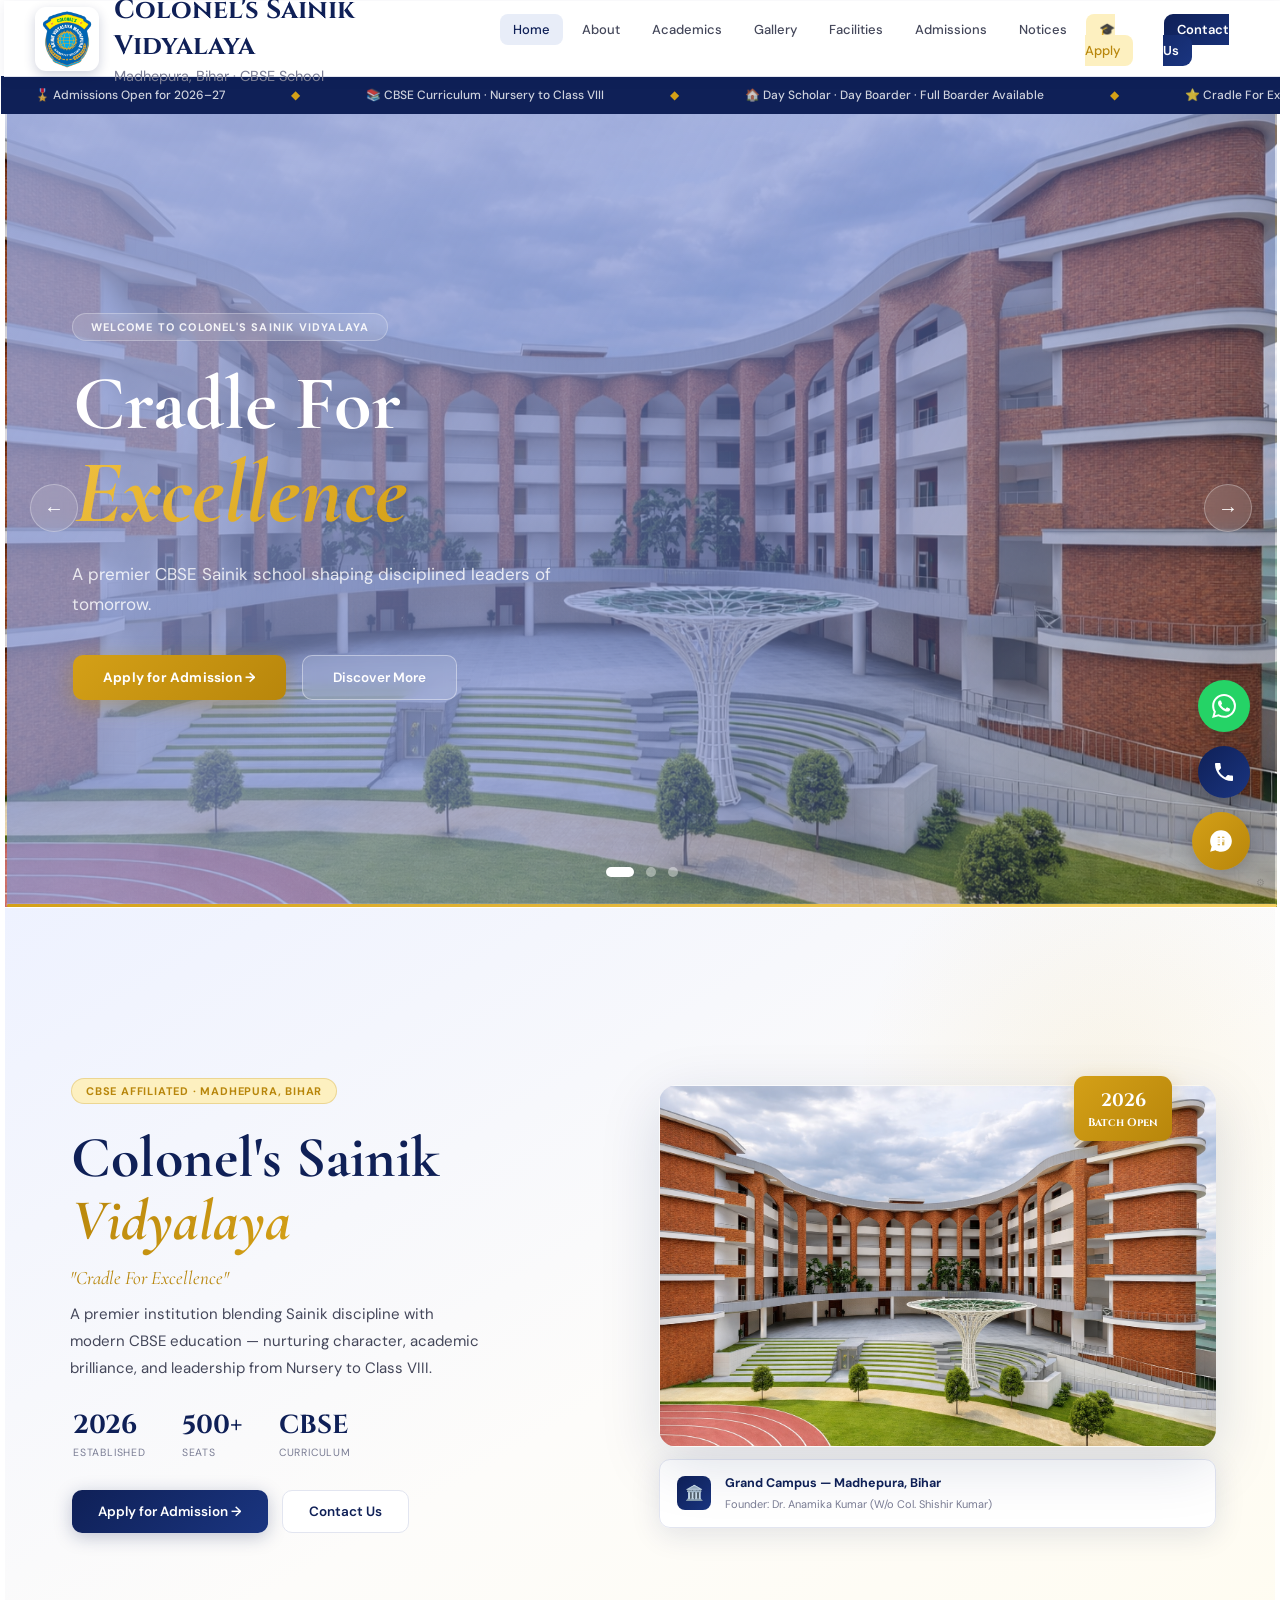
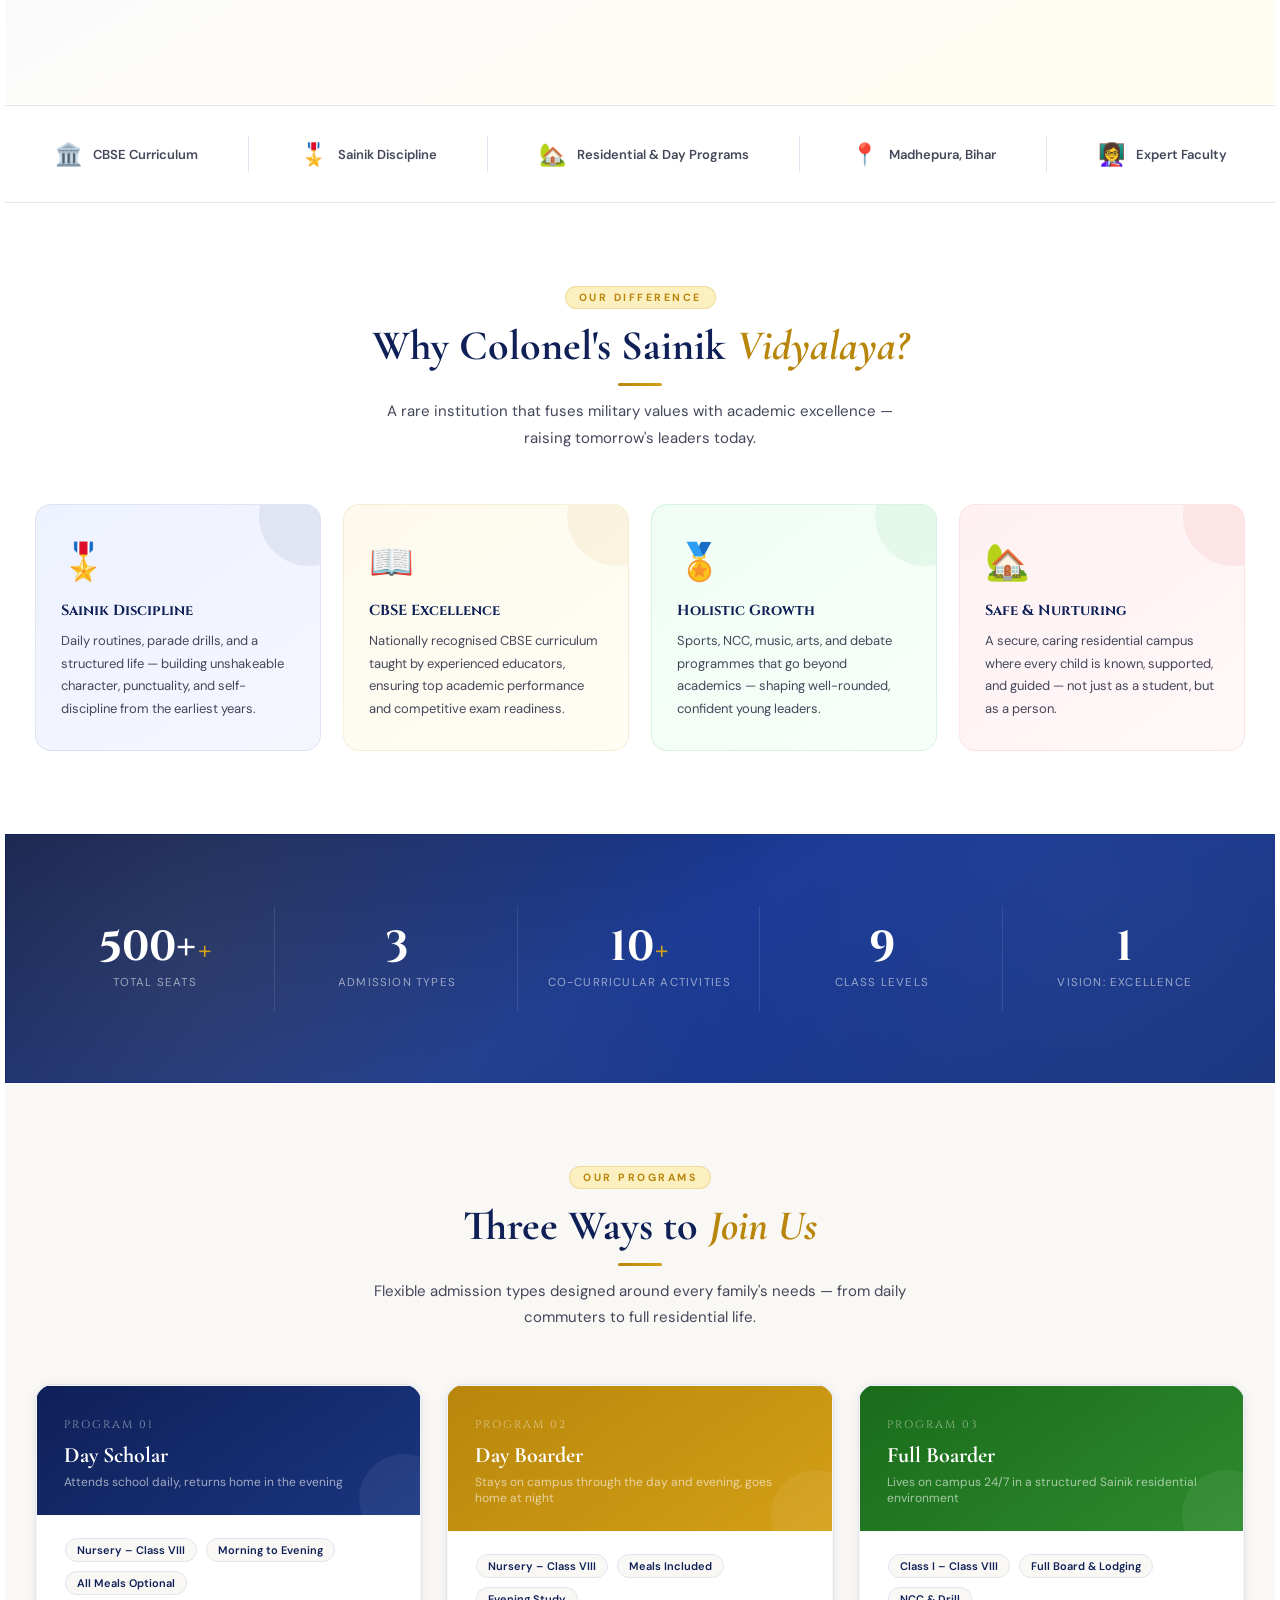
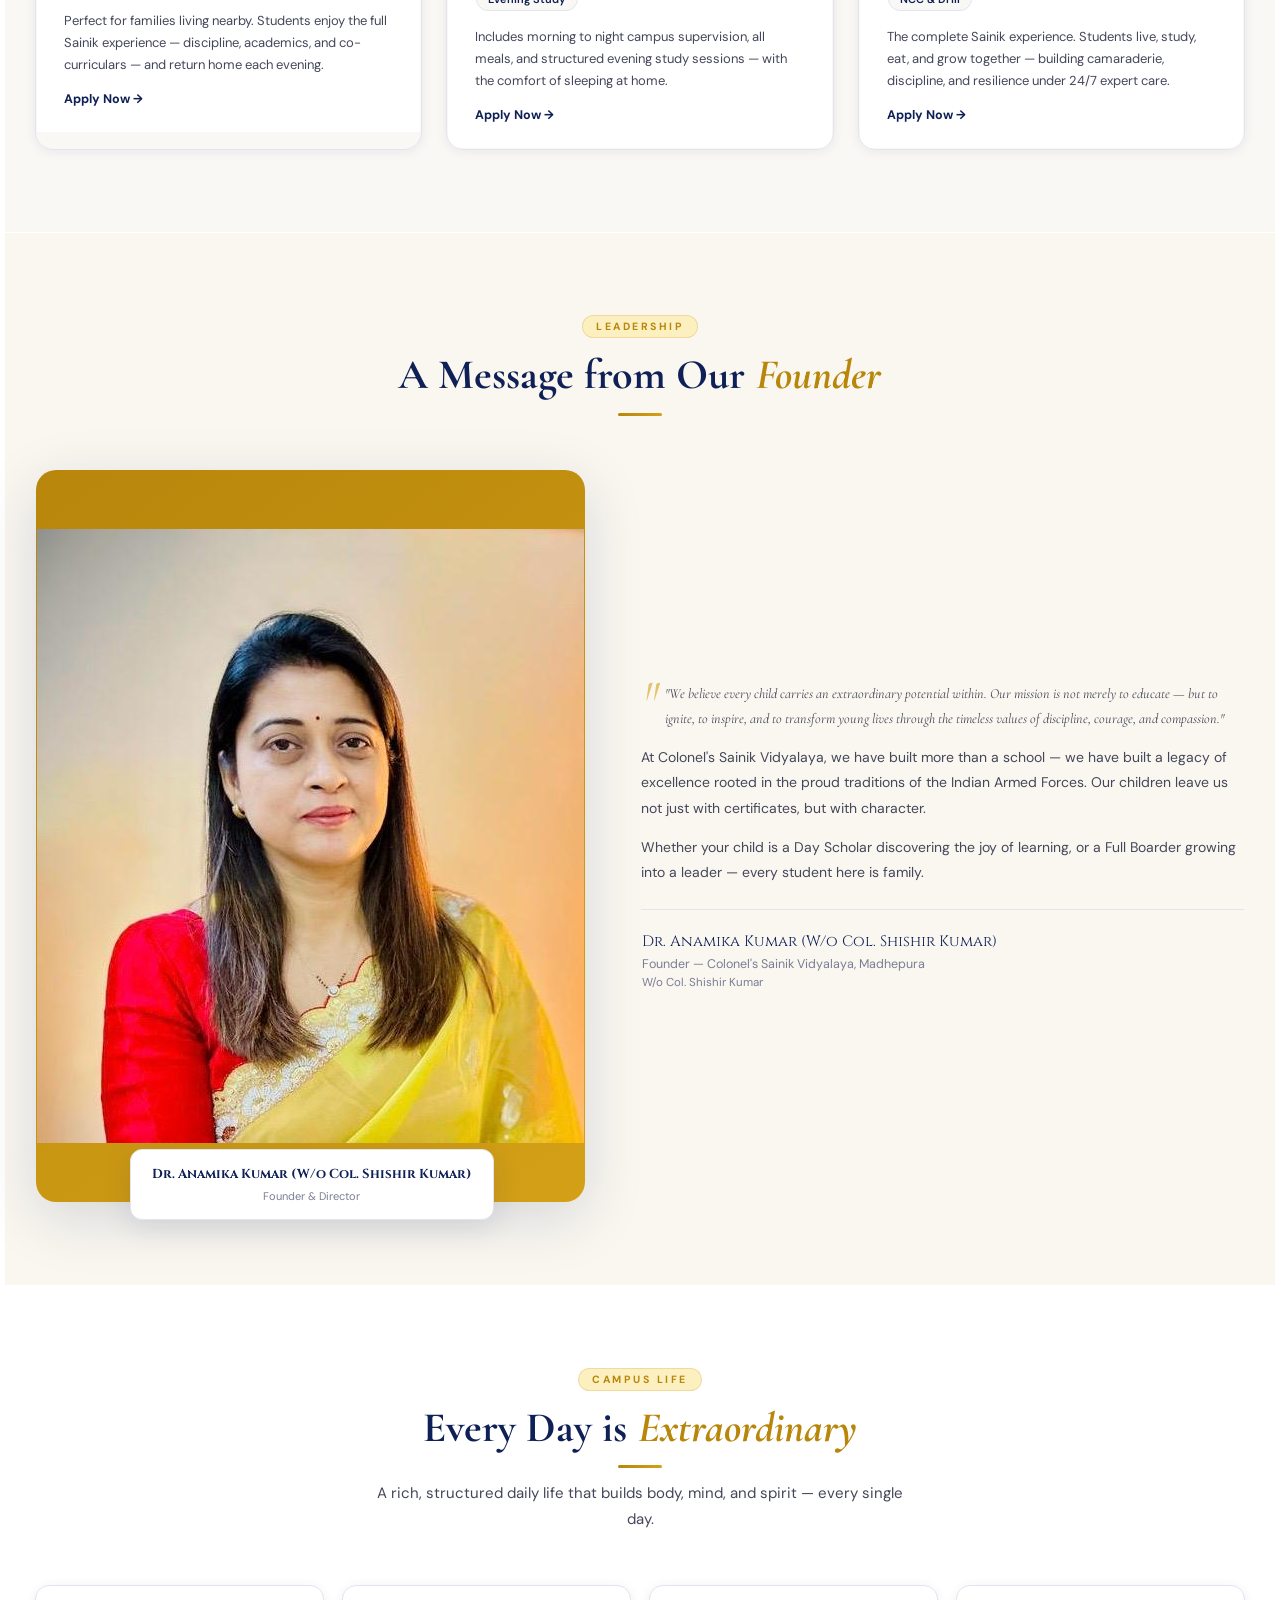
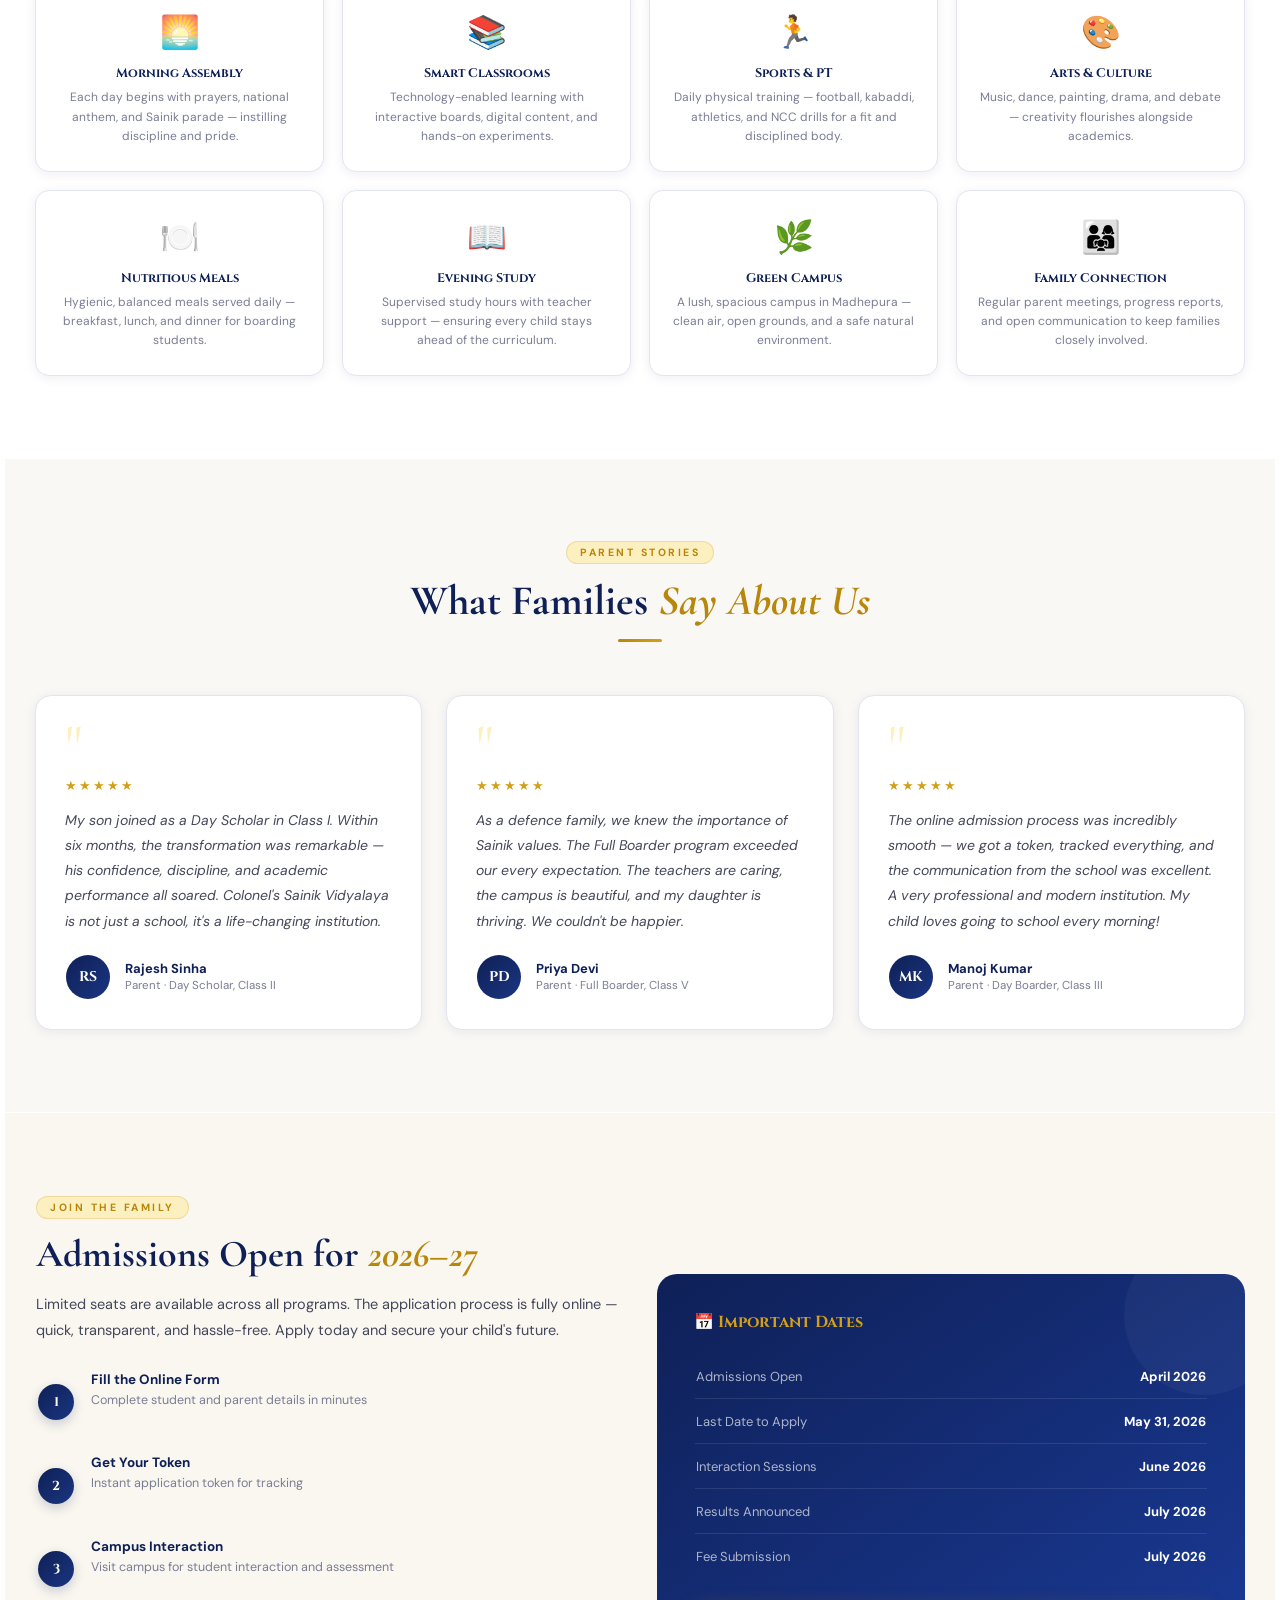
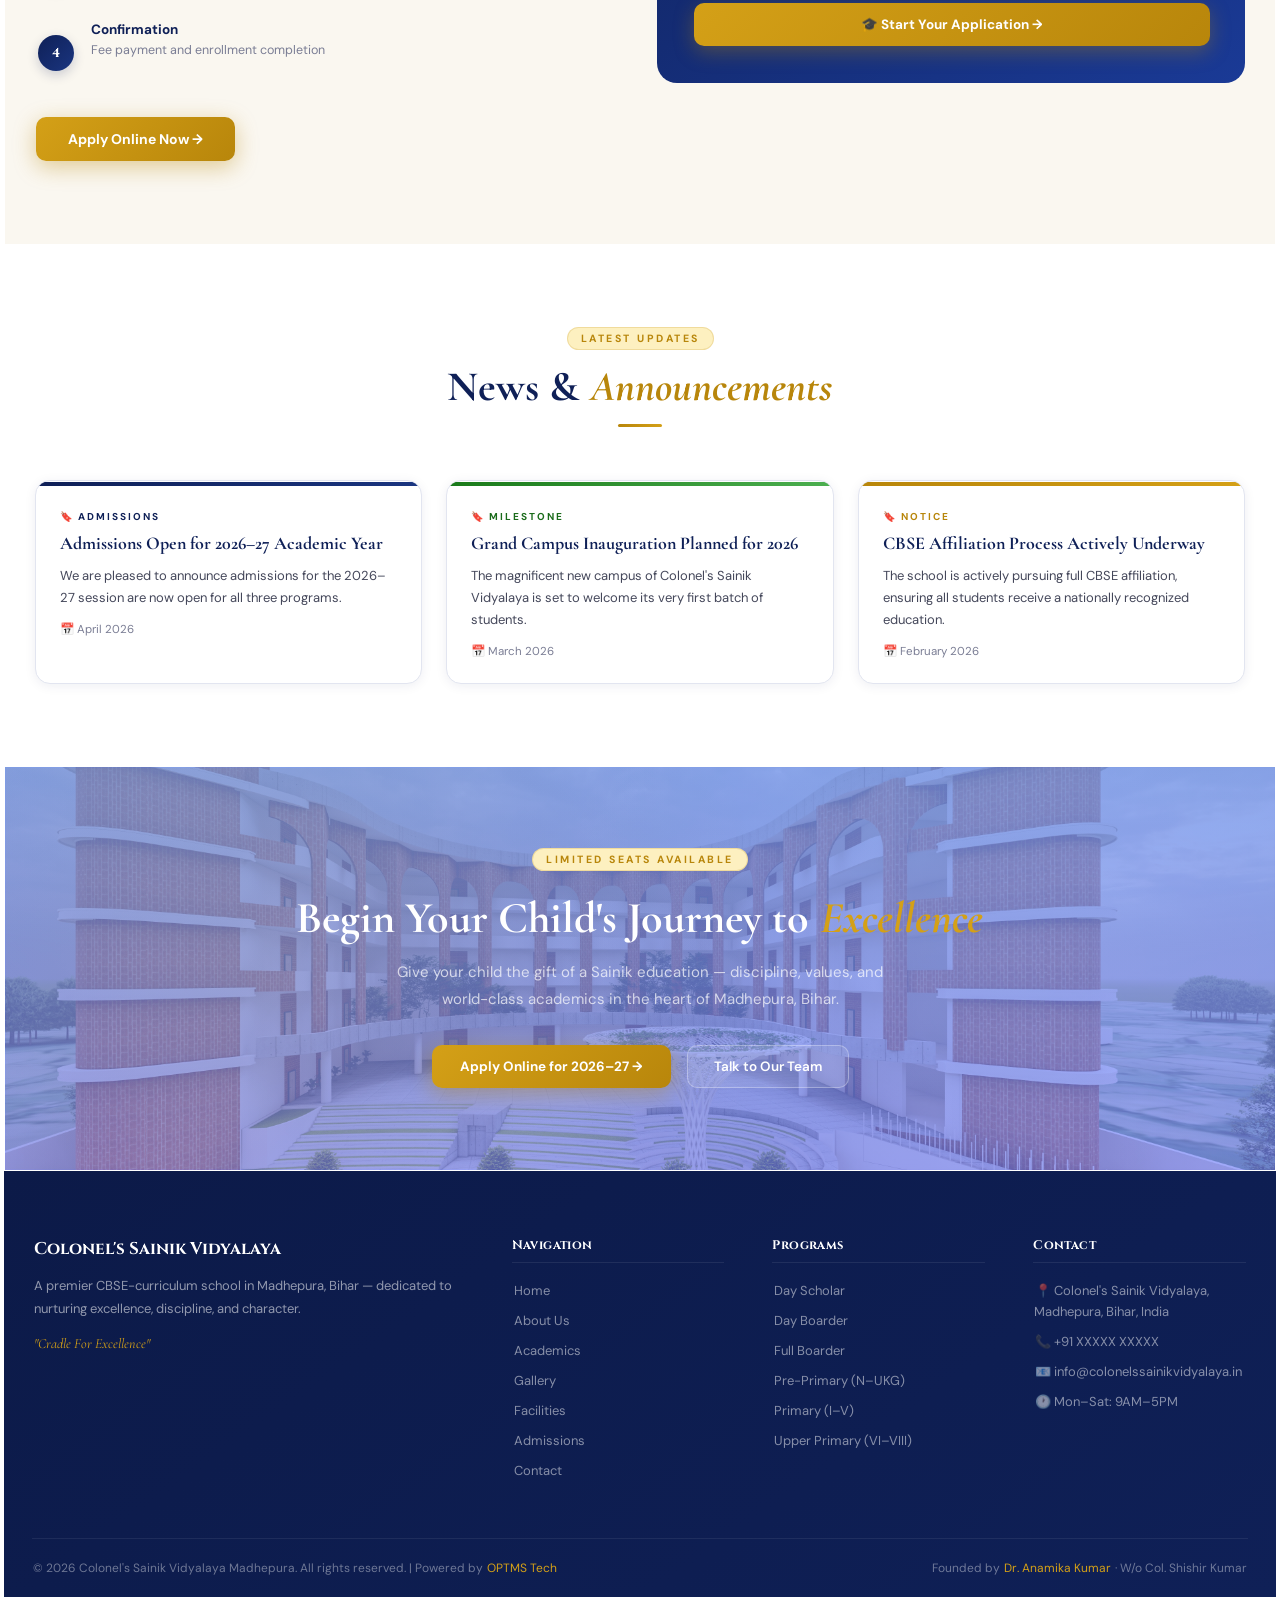
==== commit 959db10b: "new added" ====
--- a/2index.html
+++ b/2index.html
@@ -100,428 +100,79 @@
     <!-- ===== PAGE: HOME ===== -->
     <div id="pp-home" class="pp active">
 
-      <!-- ═══════════════════════════════════════════════════════
-           CINEMATIC HERO — Ken Burns + Video-Ready
-           To enable real video: set data-video="true" below
-           and place hero.mp4 + hero.webm in /assets/videos/
-      ════════════════════════════════════════════════════════ -->
-      <section class="cin-hero" id="cin-hero" aria-label="School highlights"
-               data-video="false"
-               data-video-src-mp4="assets/videos/hero.mp4"
-               data-video-src-webm="assets/videos/hero.webm">
-
-        <!-- ── Video layer (activated when data-video="true") ── -->
-        <div class="cin-video-wrap" id="cin-video-wrap" aria-hidden="true">
-          <video id="cin-video" autoplay muted loop playsinline preload="metadata"
-                 poster="/assets/images/school_image.png">
-          </video>
-          <div class="cin-video-overlay"></div>
-        </div>
-
-        <!-- ── Ken Burns image slides ── -->
-        <div class="cin-slides" id="cin-slides" aria-hidden="true">
-          <div class="cin-slide active" data-index="0">
-            <div class="cin-kb" style="background-image:url('/assets/images/school_image.png')" data-kb="zoom-out-right"></div>
-            <div class="cin-slide-overlay" style="background:linear-gradient(125deg,rgba(10, 22, 64, 0.52) 0%,rgba(15,32,87,0.55) 50%,rgba(184,134,11,0.28) 100%)"></div>
-          </div>
-          <div class="cin-slide" data-index="1">
-            <div class="cin-kb" style="background-image:url('/assets/images/school_image_1.jpeg')" data-kb="zoom-in-left"></div>
-            <div class="cin-slide-overlay" style="background:linear-gradient(125deg,rgba(15, 32, 87, 0.576) 0%,rgba(184,134,11,0.40) 100%)"></div>
-          </div>
-          <div class="cin-slide" data-index="2">
-            <div class="cin-kb" style="background-image:url('/assets/images/school_image.png')" data-kb="pan-left"></div>
-            <div class="cin-slide-overlay" style="background:linear-gradient(125deg,rgba(30,60,180,0.75) 0%,rgba(99, 94, 16, 0.7) 100%)"></div>
-          </div>
-        </div>
-
-        <!-- ── Particle shimmer canvas ── -->
-        <canvas class="cin-particles" id="cin-particles" aria-hidden="true"></canvas>
-
-        <!-- ── Content slides ── -->
-        <div class="cin-content-track" id="cin-content-track">
-
-          <div class="cin-content active" data-index="0">
-            <div class="cin-content-inner">
-              <div class="cin-eyebrow">
-                <span class="cin-eyebrow-line"></span>
-                <span>Welcome to Colonel's Sainik Vidyalaya</span>
-                <span class="cin-eyebrow-line"></span>
-              </div>
-              <h2 class="cin-heading">
-                <span class="cin-h-line">Cradle For</span>
-                <span class="cin-h-em"><em>Excellence</em></span>
-              </h2>
-              <p class="cin-sub">A premier CBSE Sainik school shaping disciplined leaders of tomorrow.</p>
-              <div class="cin-btns">
-                <button class="cin-btn-primary" onclick="goPage('admissions')">Apply for Admission →</button>
-                <button class="cin-btn-ghost"   onclick="goPage('about')">Discover More</button>
-              </div>
-              <div class="cin-trust-row">
-                <span>🎖️ Sainik Discipline</span>
-                <span class="cin-tr-dot">◆</span>
-                <span>📚 CBSE Curriculum</span>
-                <span class="cin-tr-dot">◆</span>
-                <span>📍 Madhepura, Bihar</span>
-              </div>
-            </div>
-          </div>
-
-          <div class="cin-content" data-index="1">
-            <div class="cin-content-inner">
-              <div class="cin-eyebrow">
-                <span class="cin-eyebrow-line"></span>
-                <span>Sainik Discipline · CBSE Curriculum</span>
-                <span class="cin-eyebrow-line"></span>
-              </div>
-              <h2 class="cin-heading">
-                <span class="cin-h-line">Nurturing</span>
-                <span class="cin-h-em"><em>Future Leaders</em></span>
-              </h2>
-              <p class="cin-sub">Blending military values with modern education — from Nursery to Class VIII.</p>
-              <div class="cin-btns">
-                <button class="cin-btn-primary" onclick="goPage('academics')">Explore Academics →</button>
-                <button class="cin-btn-ghost"   onclick="goPage('facilities')">Our Facilities</button>
-              </div>
-              <div class="cin-trust-row">
-                <span>🏫 Nursery – Class VIII</span>
-                <span class="cin-tr-dot">◆</span>
-                <span>🏠 Day · Boarder · Hostel</span>
-                <span class="cin-tr-dot">◆</span>
-                <span>👩‍🏫 Expert Faculty</span>
-              </div>
-            </div>
-          </div>
-
-          <div class="cin-content" data-index="2">
-            <div class="cin-content-inner">
-              <div class="cin-eyebrow">
-                <span class="cin-eyebrow-line"></span>
-                <span>Admissions Open · 2026–27 Session</span>
-                <span class="cin-eyebrow-line"></span>
-              </div>
-              <h2 class="cin-heading">
-                <span class="cin-h-line">Madhepura's</span>
-                <span class="cin-h-em"><em>Finest School</em></span>
-              </h2>
-              <p class="cin-sub">Day Scholar · Day Boarder · Full Boarder programs for your child's bright future.</p>
-              <div class="cin-btns">
-                <button class="cin-btn-primary" onclick="goPage('apply')">🎓 Apply Online →</button>
-                <button class="cin-btn-ghost"   onclick="goPage('contact')">Contact Us</button>
-              </div>
-              <div class="cin-trust-row">
-                <span>🎓 Limited Seats</span>
-                <span class="cin-tr-dot">◆</span>
-                <span>📝 Online Application</span>
-                <span class="cin-tr-dot">◆</span>
-                <span>✅ Instant Token</span>
-              </div>
-            </div>
-          </div>
-
-        </div><!-- /.cin-content-track -->
-
-        <!-- ── Slide counter ── -->
-        <div class="cin-counter" id="cin-counter" aria-hidden="true">
-          <span class="cin-counter-cur" id="cin-counter-cur">01</span>
-          <span class="cin-counter-sep"></span>
-          <span class="cin-counter-tot">03</span>
-        </div>
-
-        <!-- ── Arrows ── -->
-        <button class="cin-arrow cin-prev" onclick="cinPrev()" aria-label="Previous slide">
-          <svg viewBox="0 0 24 24" fill="none" stroke="currentColor" stroke-width="2.5"><polyline points="15 18 9 12 15 6"/></svg>
-        </button>
-        <button class="cin-arrow cin-next" onclick="cinNext()" aria-label="Next slide">
-          <svg viewBox="0 0 24 24" fill="none" stroke="currentColor" stroke-width="2.5"><polyline points="9 18 15 12 9 6"/></svg>
-        </button>
-
-        <!-- ── Dot + ring-progress nav ── -->
-        <div class="cin-nav" id="cin-nav">
-          <button class="cin-dot active" data-index="0" onclick="cinGo(0)" aria-label="Slide 1">
-            <svg class="cin-dot-ring" viewBox="0 0 36 36"><circle class="cin-dot-track" cx="18" cy="18" r="15"/><circle class="cin-dot-fill" cx="18" cy="18" r="15"/></svg>
-            <span class="cin-dot-inner"></span>
-          </button>
-          <button class="cin-dot" data-index="1" onclick="cinGo(1)" aria-label="Slide 2">
-            <svg class="cin-dot-ring" viewBox="0 0 36 36"><circle class="cin-dot-track" cx="18" cy="18" r="15"/><circle class="cin-dot-fill" cx="18" cy="18" r="15"/></svg>
-            <span class="cin-dot-inner"></span>
-          </button>
-          <button class="cin-dot" data-index="2" onclick="cinGo(2)" aria-label="Slide 3">
-            <svg class="cin-dot-ring" viewBox="0 0 36 36"><circle class="cin-dot-track" cx="18" cy="18" r="15"/><circle class="cin-dot-fill" cx="18" cy="18" r="15"/></svg>
-            <span class="cin-dot-inner"></span>
-          </button>
-        </div>
-
-        <!-- ── Scroll hint ── -->
-        <div class="cin-scroll-hint" aria-hidden="true">
-          <span>Scroll</span>
-          <div class="cin-scroll-mouse"><div class="cin-scroll-wheel"></div></div>
-        </div>
-
-        <!-- ── Mute toggle (only shown when video active) ── -->
-        <button class="cin-mute-btn" id="cin-mute-btn" onclick="cinToggleMute()" aria-label="Toggle mute" style="display:none;">🔇</button>
-
-      </section>
-
-      <!-- ═══════════════════════════════════════════════════════
-           CINEMATIC HERO STYLES
-      ════════════════════════════════════════════════════════ -->
-      <style>
-      .cin-hero {
-        position:relative; width:100%; height:85vh;
-        min-height:540px; max-height:900px;
-        overflow:hidden; background:#2945aa;
-        cursor:default;
-      }
-
-      /* ── Video layer ── */
-      .cin-video-wrap { position:absolute; inset:0; z-index:1; display:none; }
-      .cin-video-wrap.active { display:block; }
-      .cin-video-wrap video { width:100%; height:100%; object-fit:cover; display:block; }
-      .cin-video-overlay {
-        position:absolute; inset:0;
-        background:linear-gradient(125deg,rgba(10,22,64,0.72) 0%,rgba(15,32,87,0.45) 60%,rgba(0,0,0,0.35) 100%);
-      }
-
-      /* ── KB slides ── */
-      .cin-slides { position:absolute; inset:0; z-index:1; }
-      .cin-slide { position:absolute; inset:0; opacity:0; transition:opacity 1.4s cubic-bezier(.4,0,.2,1); will-change:opacity; }
-      .cin-slide.active { opacity:1; }
-
-      .cin-kb {
-        position:absolute; inset:-8%;
-        background-size:cover; background-position:center;
-        will-change:transform;
-      }
-
-      /* KB animations */
-      @keyframes kb-zoom-out-right {
-        0%   { transform:scale(1.18) translateX(3%)  translateY(0%); }
-        100% { transform:scale(1.0)  translateX(-1%) translateY(0%); }
-      }
-      @keyframes kb-zoom-in-left {
-        0%   { transform:scale(1.0)  translateX(-2%) translateY(1%); }
-        100% { transform:scale(1.16) translateX(2%)  translateY(-1%); }
-      }
-      @keyframes kb-pan-left {
-        0%   { transform:scale(1.12) translateX(4%)  translateY(-1%); }
-        100% { transform:scale(1.12) translateX(-4%) translateY(1%); }
-      }
-      .cin-kb.kb-animate[data-kb="zoom-out-right"] { animation:kb-zoom-out-right 7s ease-out forwards; }
-      .cin-kb.kb-animate[data-kb="zoom-in-left"]   { animation:kb-zoom-in-left   7s ease-in-out forwards; }
-      .cin-kb.kb-animate[data-kb="pan-left"]        { animation:kb-pan-left       7s linear forwards; }
-
-      .cin-slide-overlay { position:absolute; inset:0; }
-
-      /* ── Particles ── */
-      .cin-particles { position:absolute; inset:0; z-index:2; pointer-events:none; opacity:0.4; }
-
-      /* ── Content ── */
-      .cin-content-track { position:absolute; inset:0; z-index:10; pointer-events:none; }
-      .cin-content {
-        position:absolute; inset:0;
-        display:flex; align-items:center; justify-content:flex-start;
-        padding:0 8% 80px;
-        opacity:0; pointer-events:none;
-        transition:opacity 0.5s ease;
-      }
-      .cin-content.active { opacity:1; pointer-events:auto; }
-      .cin-content-inner { max-width:680px; width:100%; }
-
-      /* Eyebrow */
-      .cin-eyebrow {
-        display:flex; align-items:center; gap:12px;
-        font-size:11px; font-weight:700; letter-spacing:2.5px;
-        text-transform:uppercase; color:#fbbf24;
-        margin-bottom:18px;
-        opacity:0; transform:translateY(16px);
-        transition:opacity 0.6s ease, transform 0.6s ease;
-      }
-      .cin-content.active .cin-eyebrow { opacity:1; transform:translateY(0); transition-delay:0.1s; }
-      .cin-eyebrow-line { flex:1; max-width:36px; height:1.5px; background:linear-gradient(90deg,transparent,#fbbf24); }
-      .cin-eyebrow-line:last-child { background:linear-gradient(90deg,#fbbf24,transparent); }
-
-      /* Heading */
-      .cin-heading { display:flex; flex-direction:column; gap:0; margin-bottom:18px; }
-      .cin-h-line {
-        display:block;
-        font-size:clamp(38px,5.8vw,72px); font-weight:800; line-height:1.05;
-        color:#fff; letter-spacing:-1px;
-        text-shadow:0 2px 32px rgba(0,0,0,.5);
-        font-family:'Cinzel','Segoe UI',serif;
-        opacity:0; transform:translateY(28px);
-        transition:opacity 0.7s ease, transform 0.7s ease;
-      }
-      .cin-h-em {
-        display:block;
-        font-size:clamp(40px,6.2vw,78px); font-weight:800; line-height:1.05;
-        opacity:0; transform:translateY(28px);
-        transition:opacity 0.7s ease, transform 0.7s ease;
-      }
-      .cin-h-em em {
-        font-style:italic;
-        background:linear-gradient(90deg,#fbbf24,#f59e0b,#fde68a,#fbbf24);
-        background-size:200% auto;
-        -webkit-background-clip:text; -webkit-text-fill-color:transparent; background-clip:text;
-        animation:cin-gold-shimmer 3s linear infinite;
-        font-family:'Cormorant Garamond','Cinzel',serif;
-      }
-      @keyframes cin-gold-shimmer {
-        0%   { background-position:0% center; }
-        100% { background-position:200% center; }
-      }
-      .cin-content.active .cin-h-line { opacity:1; transform:translateY(0); transition-delay:0.22s; }
-      .cin-content.active .cin-h-em   { opacity:1; transform:translateY(0); transition-delay:0.38s; }
-
-      /* Sub */
-      .cin-sub {
-        font-size:clamp(14px,1.7vw,17px); color:rgba(255,255,255,0.85);
-        line-height:1.65; margin-bottom:30px; max-width:520px;
-        text-shadow:0 1px 8px rgba(0,0,0,.4);
-        opacity:0; transform:translateY(18px);
-        transition:opacity 0.6s ease, transform 0.6s ease;
-      }
-      .cin-content.active .cin-sub { opacity:1; transform:translateY(0); transition-delay:0.52s; }
-
-      /* Buttons */
-      .cin-btns {
-        display:flex; gap:14px; flex-wrap:wrap; margin-bottom:26px;
-        opacity:0; transform:translateY(16px);
-        transition:opacity 0.6s ease, transform 0.6s ease;
-      }
-      .cin-content.active .cin-btns { opacity:1; transform:translateY(0); transition-delay:0.65s; }
-      .cin-btn-primary {
-        padding:14px 30px;
-        background:linear-gradient(135deg,#b8860b,#d4a017,#fbbf24);
-        color:#0a1640; font-weight:800; font-size:14px;
-        border:none; border-radius:50px; cursor:pointer;
-        box-shadow:0 6px 28px rgba(184,134,11,0.55);
-        transition:transform 0.2s, box-shadow 0.2s;
-        white-space:nowrap; letter-spacing:0.2px;
-      }
-      .cin-btn-primary:hover { transform:translateY(-2px); box-shadow:0 10px 36px rgba(184,134,11,0.7); }
-      .cin-btn-ghost {
-        padding:13px 28px;
-        background:rgba(255,255,255,0.1); color:#fff;
-        font-weight:700; font-size:14px;
-        border:1.5px solid rgba(255,255,255,0.45); border-radius:50px;
-        cursor:pointer; backdrop-filter:blur(8px);
-        transition:background 0.2s, border-color 0.2s, transform 0.2s;
-        white-space:nowrap;
-      }
-      .cin-btn-ghost:hover { background:rgba(255,255,255,0.2); border-color:rgba(255,255,255,0.75); transform:translateY(-2px); }
-
-      /* Trust row */
-      .cin-trust-row {
-        display:flex; align-items:center; gap:10px; flex-wrap:wrap;
-        font-size:12px; color:rgba(255,255,255,0.62); font-weight:600; letter-spacing:0.3px;
-        opacity:0; transform:translateY(12px);
-        transition:opacity 0.6s ease, transform 0.6s ease;
-      }
-      .cin-content.active .cin-trust-row { opacity:1; transform:translateY(0); transition-delay:0.78s; }
-      .cin-tr-dot { color:#fbbf24; font-size:7px; }
-
-      /* ── Counter ── */
-      .cin-counter {
-        position:absolute; right:52px; bottom:110px; z-index:20;
-        display:flex; flex-direction:column; align-items:center; gap:4px;
-        pointer-events:none;
-      }
-      .cin-counter-cur { font-size:34px; font-weight:800; color:#fff; line-height:1; font-family:'Cinzel',serif; }
-      .cin-counter-sep { width:1px; height:36px; background:linear-gradient(to bottom,rgba(255,255,255,0.55),transparent); }
-      .cin-counter-tot { font-size:13px; font-weight:600; color:rgba(255,255,255,0.4); font-family:'Cinzel',serif; }
-
-      /* ── Arrows ── */
-      .cin-arrow {
-        position:absolute; top:50%; z-index:20; transform:translateY(-50%);
-        width:48px; height:48px;
-        background:rgba(255,255,255,0.1); border:1.5px solid rgba(255,255,255,0.25);
-        border-radius:50%; color:#fff; cursor:pointer;
-        display:flex; align-items:center; justify-content:center;
-        backdrop-filter:blur(8px);
-        transition:background 0.2s, transform 0.25s;
-      }
-      .cin-arrow:hover { background:rgba(255,255,255,0.22); border-color:rgba(255,255,255,0.6); transform:translateY(-50%) scale(1.1); }
-      .cin-arrow svg { width:20px; height:20px; }
-      .cin-prev { left:28px; }
-      .cin-next { right:28px; }
-
-      /* ── Ring-progress dots ── */
-      .cin-nav {
-        position:absolute; bottom:32px; left:50%; z-index:20;
-        transform:translateX(-50%);
-        display:flex; gap:14px; align-items:center;
-      }
-      .cin-dot {
-        position:relative; width:36px; height:36px;
-        background:none; border:none; cursor:pointer;
-        display:flex; align-items:center; justify-content:center; padding:0;
-      }
-      .cin-dot-ring { position:absolute; inset:0; transform:rotate(-90deg); }
-      .cin-dot-track { fill:none; stroke:rgba(255,255,255,0.2); stroke-width:2; }
-      .cin-dot-fill {
-        fill:none; stroke:#fbbf24; stroke-width:2.5; stroke-linecap:round;
-        stroke-dasharray:94.25; stroke-dashoffset:94.25;
-      }
-      .cin-dot.active .cin-dot-fill { animation:cin-ring-progress var(--cin-dur,6000ms) linear forwards; }
-      @keyframes cin-ring-progress { from{stroke-dashoffset:94.25;} to{stroke-dashoffset:0;} }
-      .cin-dot-inner {
-        width:8px; height:8px; border-radius:50%;
-        background:rgba(255,255,255,0.35); position:relative; z-index:1;
-        transition:background 0.3s, transform 0.3s;
-      }
-      .cin-dot.active .cin-dot-inner { background:#fbbf24; transform:scale(1.25); }
-
-      /* ── Scroll hint ── */
-      .cin-scroll-hint {
-        position:absolute; bottom:32px; right:52px; z-index:20;
-        display:flex; flex-direction:column; align-items:center; gap:5px;
-        color:rgba(255,255,255,0.4); font-size:9.5px;
-        font-weight:700; letter-spacing:2px; text-transform:uppercase;
-        animation:cin-scroll-bob 2.5s ease-in-out infinite;
-        pointer-events:none;
-      }
-      @keyframes cin-scroll-bob { 0%,100%{opacity:.4;transform:translateY(0);} 50%{opacity:.85;transform:translateY(5px);} }
-      .cin-scroll-mouse { width:20px; height:30px; border:1.5px solid rgba(255,255,255,0.3); border-radius:10px; display:flex; justify-content:center; padding-top:5px; }
-      .cin-scroll-wheel { width:3px; height:6px; border-radius:2px; background:rgba(255,255,255,0.5); animation:cin-wheel 1.8s ease-in-out infinite; }
-      @keyframes cin-wheel { 0%{transform:translateY(0);opacity:1;} 80%{transform:translateY(9px);opacity:0;} 100%{transform:translateY(0);opacity:0;} }
-
-      /* ── Mute btn ── */
-      .cin-mute-btn {
-        position:absolute; top:18px; right:18px; z-index:25;
-        background:rgba(0,0,0,0.45); border:1px solid rgba(255,255,255,0.2);
-        border-radius:50%; width:38px; height:38px; font-size:16px;
-        cursor:pointer; display:flex; align-items:center; justify-content:center;
-        backdrop-filter:blur(6px); transition:background 0.2s; color:#fff;
-      }
-      .cin-mute-btn:hover { background:rgba(0,0,0,0.65); }
-
-      /* ── Reduced motion ── */
-      @media (prefers-reduced-motion:reduce) {
-        .cin-kb, .cin-kb.kb-animate[data-kb] { animation:none !important; transform:scale(1.05) !important; }
-        .cin-h-line,.cin-h-em,.cin-sub,.cin-btns,.cin-trust-row,.cin-eyebrow { transition:none !important; opacity:1 !important; transform:none !important; }
-        .cin-h-em em { animation:none !important; -webkit-text-fill-color:#fbbf24; }
-        .cin-dot.active .cin-dot-fill { animation:none !important; stroke-dashoffset:0; }
-        .cin-scroll-hint { animation:none !important; }
-      }
-
-      /* ── Mobile ── */
-      @media (max-width:768px) {
-        .cin-hero { height:92vh; min-height:520px; }
-        .cin-content { padding:0 22px 100px; align-items:flex-end; }
-        .cin-content-inner { max-width:100%; }
-        .cin-counter,.cin-scroll-hint { display:none; }
-        .cin-trust-row { display:none; }
-        .cin-arrow { width:38px; height:38px; }
-        .cin-prev { left:12px; }
-        .cin-next { right:12px; }
-      }
-      @media (max-width:480px) {
-        .cin-btns { flex-direction:column; gap:10px; }
-        .cin-btn-primary,.cin-btn-ghost { width:100%; text-align:center; justify-content:center; }
-        .cin-arrow { display:none; }
-        .cin-nav { bottom:24px; }
-      }
-      </style>
+      <!-- ===== HERO SLIDER ===== -->
+      <section class="hero-slider" id="hero-slider" aria-label="School highlights slideshow">
+        <!-- Slides -->
+        <div class="hs-slide active" data-slide="0">
+          <div class="hs-bg" style="background-image:url('/assets/images/school_image.png')"></div>
+          <div class="hs-overlay"></div>
+          <div class="hs-content">
+            <span class="hs-pill">Welcome to Colonel's Sainik Vidyalaya</span>
+            <h2 class="hs-heading">
+              <span class="hs-line1">Cradle For</span>
+              <span class="hs-line2"><em>Excellence</em></span>
+            </h2>
+            <p class="hs-sub">A premier CBSE Sainik school shaping disciplined leaders of tomorrow.</p>
+            <div class="hs-btns">
+              <button class="hs-btn-primary" onclick="goPage('admissions')">Apply for Admission →</button>
+              <button class="hs-btn-ghost" onclick="goPage('about')">Discover More</button>
+            </div>
+          </div>
+        </div>
+
+        <div class="hs-slide" data-slide="1">
+          <div class="hs-bg" style="background-image:url('/assets/images/school_image.png')"></div>
+          <div class="hs-overlay"
+            style="background:linear-gradient(120deg,rgba(15,32,87,0.88) 0%,rgba(184,134,11,0.45) 100%)"></div>
+          <div class="hs-content">
+            <span class="hs-pill">Sainik Discipline · CBSE Curriculum</span>
+            <h2 class="hs-heading">
+              <span class="hs-line1">Nurturing</span>
+              <span class="hs-line2"><em>Future Leaders</em></span>
+            </h2>
+            <p class="hs-sub">Blending military values with modern education — from Nursery to Class VIII.</p>
+            <div class="hs-btns">
+              <button class="hs-btn-primary" onclick="goPage('academics')">Explore Academics →</button>
+              <button class="hs-btn-ghost" onclick="goPage('facilities')">Our Facilities</button>
+            </div>
+          </div>
+        </div>
+
+        <div class="hs-slide" data-slide="2">
+          <div class="hs-bg" style="background-image:url('/assets/images/school_image_1.jpeg')"></div>
+          <div class="hs-overlay"
+            style="background:linear-gradient(120deg,rgba(89, 129, 248, 0.769) 0%,rgba(255, 240, 174, 0.2) 100%)"></div>
+          <div class="hs-content">
+            <span class="hs-pill">Admissions Open · 2026–27 Session</span>
+            <h2 class="hs-heading">
+              <span class="hs-line1">Madhepura's</span>
+              <span class="hs-line2"><em>Finest School</em></span>
+            </h2>
+            <p class="hs-sub">Day Scholar · Day Boarder · Full Boarder programs for your child's bright future.</p>
+            <div class="hs-btns">
+              <button class="hs-btn-primary" onclick="goPage('apply')">🎓 Apply Online →</button>
+              <button class="hs-btn-ghost" onclick="goPage('contact')">Contact Us</button>
+            </div>
+          </div>
+        </div>
+
+        <!-- Controls -->
+        <button class="hs-arrow hs-prev" onclick="sliderPrev()" aria-label="Previous slide">&#8592;</button>
+        <button class="hs-arrow hs-next" onclick="sliderNext()" aria-label="Next slide">&#8594;</button>
+
+        <!-- Dots -->
+        <div class="hs-dots" id="hs-dots">
+          <button class="hs-dot active" onclick="sliderGo(0)" aria-label="Slide 1"></button>
+          <button class="hs-dot" onclick="sliderGo(1)" aria-label="Slide 2"></button>
+          <button class="hs-dot" onclick="sliderGo(2)" aria-label="Slide 3"></button>
+        </div>
+
+        <!-- Progress bar -->
+        <div class="hs-progress">
+          <div class="hs-progress-bar" id="hs-progress-bar"></div>
+        </div>
+      </section>
+      <!-- ===== END HERO SLIDER ===== -->
 
       <section class="hero">
         <div class="hero-l">
@@ -996,7 +647,7 @@
             </div>
             <div class="about-intro-img reveal reveal-delay-2">
               <div class="about-img-frame">
-                <img src="assets/images/school_image.png" alt="Campus's Photo">
+                <img src="assets/images/school_image.jpeg" alt="Campus's Photo">
               </div>
               <div class="about-img-badge">
                 <strong id="abt-est-badge">2026</strong>
@@ -1228,45 +879,115 @@
 
       <!-- GALLERY HERO BANNER -->
       <div class="gal-hero-banner" id="gal-hero-banner">
-        <!-- Rotating background slides -->
+
+        <!-- Background slides -->
         <div class="gal-hero-slides" id="gal-hero-slides">
-          <div class="gal-hero-slide active" style="background:linear-gradient(135deg,#0f2057 0%,#1a3a96 50%,#b88c0b 100%);">
+          <div class="gal-hero-slide active"
+            style="background:linear-gradient(145deg,#3b1a08 0%,#7a3010 45%,#c45c10 100%);">
             <div class="gal-hero-slide-img" style="background-image:url('/assets/images/school_image.png')"></div>
           </div>
-          <div class="gal-hero-slide" style="background:linear-gradient(135deg,#1a3a96 0%,#0f2057 60%,#2e6b2e 100%);">
+          <div class="gal-hero-slide" style="background:linear-gradient(145deg,#5c2008 0%,#3b1a08 55%,#8a4010 100%);">
             <div class="gal-hero-slide-img" style="background-image:url('/assets/images/school_image_1.jpeg')"></div>
           </div>
-          <div class="gal-hero-slide" style="background:linear-gradient(135deg,#b88c0b 0%,#0f2057 70%,#1a3a96 100%);">
+          <div class="gal-hero-slide" style="background:linear-gradient(145deg,#c45c10 0%,#7a3010 50%,#3b1a08 100%);">
             <div class="gal-hero-slide-img" style="background-image:url('/assets/images/school_image.png')"></div>
           </div>
         </div>
 
-        <!-- Rotating watermark -->
-        <div class="gal-watermark-wrap" id="gal-watermark-wrap">
-          <div class="gal-watermark">
-            <span class="gal-wm-text">Colonel's Sainik Vidyalaya</span>
-            <span class="gal-wm-sep">✦</span>
-            <span class="gal-wm-text">Madhepura, Bihar</span>
-            <span class="gal-wm-sep">✦</span>
-            <span class="gal-wm-text">Cradle For Excellence</span>
-            <span class="gal-wm-sep">✦</span>
-            <span class="gal-wm-text">CBSE School</span>
-            <span class="gal-wm-sep">✦</span>
-            <span class="gal-wm-text">Colonel's Sainik Vidyalaya</span>
-            <span class="gal-wm-sep">✦</span>
-            <span class="gal-wm-text">Madhepura, Bihar</span>
-            <span class="gal-wm-sep">✦</span>
-            <span class="gal-wm-text">Cradle For Excellence</span>
-            <span class="gal-wm-sep">✦</span>
-          </div>
-        </div>
-
-        <!-- Overlay content -->
+        <!-- Saffron glow behind mandala -->
+        <div class="gal-mandala-glow"></div>
+
+        <!-- Rotating mandala corner watermark -->
+        <div class="gal-mandala-wrap" id="gal-mandala-wrap">
+
+          <!-- Outer ring — slow CW -->
+          <svg class="gal-mandala-outer" viewBox="0 0 260 260" fill="none" xmlns="http://www.w3.org/2000/svg">
+            <circle cx="130" cy="130" r="126" stroke="rgba(245,168,32,0.30)" stroke-width="1" />
+            <circle cx="130" cy="130" r="118" stroke="rgba(245,168,32,0.15)" stroke-width="0.6" />
+            <!-- 16 tick marks on outer ring -->
+            <line x1="130" y1="4" x2="130" y2="18" stroke="rgba(245,168,32,0.45)" stroke-width="1.2" />
+            <line x1="130" y1="242" x2="130" y2="256" stroke="rgba(245,168,32,0.45)" stroke-width="1.2" />
+            <line x1="4" y1="130" x2="18" y2="130" stroke="rgba(245,168,32,0.45)" stroke-width="1.2" />
+            <line x1="242" y1="130" x2="256" y2="130" stroke="rgba(245,168,32,0.45)" stroke-width="1.2" />
+            <line x1="39" y1="39" x2="49" y2="49" stroke="rgba(245,168,32,0.35)" stroke-width="1" />
+            <line x1="211" y1="39" x2="221" y2="49" stroke="rgba(245,168,32,0.35)" stroke-width="1" />
+            <line x1="39" y1="221" x2="49" y2="211" stroke="rgba(245,168,32,0.35)" stroke-width="1" />
+            <line x1="211" y1="221" x2="221" y2="211" stroke="rgba(245,168,32,0.35)" stroke-width="1" />
+            <!-- 8 petals on outer -->
+            <ellipse cx="130" cy="22" rx="7" ry="14" fill="rgba(245,168,32,0.22)" transform="rotate(0   130 130)" />
+            <ellipse cx="130" cy="22" rx="7" ry="14" fill="rgba(245,168,32,0.22)" transform="rotate(45  130 130)" />
+            <ellipse cx="130" cy="22" rx="7" ry="14" fill="rgba(245,168,32,0.22)" transform="rotate(90  130 130)" />
+            <ellipse cx="130" cy="22" rx="7" ry="14" fill="rgba(245,168,32,0.22)" transform="rotate(135 130 130)" />
+            <ellipse cx="130" cy="22" rx="7" ry="14" fill="rgba(245,168,32,0.22)" transform="rotate(180 130 130)" />
+            <ellipse cx="130" cy="22" rx="7" ry="14" fill="rgba(245,168,32,0.22)" transform="rotate(225 130 130)" />
+            <ellipse cx="130" cy="22" rx="7" ry="14" fill="rgba(245,168,32,0.22)" transform="rotate(270 130 130)" />
+            <ellipse cx="130" cy="22" rx="7" ry="14" fill="rgba(245,168,32,0.22)" transform="rotate(315 130 130)" />
+          </svg>
+
+          <!-- Mid ring — medium CCW -->
+          <svg class="gal-mandala-mid" viewBox="0 0 200 200" fill="none" xmlns="http://www.w3.org/2000/svg">
+            <circle cx="100" cy="100" r="96" stroke="rgba(245,168,32,0.28)" stroke-width="0.8" />
+            <circle cx="100" cy="100" r="86" stroke="rgba(245,168,32,0.14)" stroke-width="0.5" stroke-dasharray="3 5" />
+            <!-- 12 diamond points -->
+            <polygon points="100,4  106,94  100,100  94,94" fill="rgba(245,168,32,0.32)" />
+            <polygon points="100,196 106,106 100,100 94,106" fill="rgba(245,168,32,0.32)" />
+            <polygon points="4,100  94,106  100,100 94,94" fill="rgba(245,168,32,0.32)" />
+            <polygon points="196,100 106,106 100,100 106,94" fill="rgba(245,168,32,0.32)" />
+            <polygon points="100,4  106,94  100,100 94,94" fill="rgba(245,168,32,0.32)"
+              transform="rotate(30  100 100)" />
+            <polygon points="100,4  106,94  100,100 94,94" fill="rgba(245,168,32,0.32)"
+              transform="rotate(60  100 100)" />
+            <polygon points="100,4  106,94  100,100 94,94" fill="rgba(245,168,32,0.32)"
+              transform="rotate(120 100 100)" />
+            <polygon points="100,4  106,94  100,100 94,94" fill="rgba(245,168,32,0.32)"
+              transform="rotate(150 100 100)" />
+            <polygon points="100,4  106,94  100,100 94,94" fill="rgba(245,168,32,0.32)"
+              transform="rotate(210 100 100)" />
+            <polygon points="100,4  106,94  100,100 94,94" fill="rgba(245,168,32,0.32)"
+              transform="rotate(240 100 100)" />
+            <polygon points="100,4  106,94  100,100 94,94" fill="rgba(245,168,32,0.32)"
+              transform="rotate(300 100 100)" />
+            <polygon points="100,4  106,94  100,100 94,94" fill="rgba(245,168,32,0.32)"
+              transform="rotate(330 100 100)" />
+          </svg>
+
+          <!-- Inner ring — fast CW -->
+          <svg class="gal-mandala-inner" viewBox="0 0 120 120" fill="none" xmlns="http://www.w3.org/2000/svg">
+            <circle cx="60" cy="60" r="56" stroke="rgba(245,168,32,0.40)" stroke-width="1" />
+            <circle cx="60" cy="60" r="44" stroke="rgba(245,168,32,0.22)" stroke-width="0.7" />
+            <circle cx="60" cy="60" r="30" stroke="rgba(245,168,32,0.25)" stroke-width="0.7" />
+            <circle cx="60" cy="60" r="14" stroke="rgba(245,168,32,0.35)" stroke-width="0.8" />
+            <!-- Cross lines -->
+            <line x1="60" y1="4" x2="60" y2="116" stroke="rgba(245,168,32,0.20)" stroke-width="0.5" />
+            <line x1="4" y1="60" x2="116" y2="60" stroke="rgba(245,168,32,0.20)" stroke-width="0.5" />
+            <line x1="17" y1="17" x2="103" y2="103" stroke="rgba(245,168,32,0.16)" stroke-width="0.5" />
+            <line x1="103" y1="17" x2="17" y2="103" stroke="rgba(245,168,32,0.16)" stroke-width="0.5" />
+            <!-- 4 lotus petals -->
+            <ellipse cx="60" cy="32" rx="5" ry="10" fill="rgba(245,168,32,0.38)" />
+            <ellipse cx="60" cy="32" rx="5" ry="10" fill="rgba(245,168,32,0.38)" transform="rotate(90  60 60)" />
+            <ellipse cx="60" cy="32" rx="5" ry="10" fill="rgba(245,168,32,0.38)" transform="rotate(180 60 60)" />
+            <ellipse cx="60" cy="32" rx="5" ry="10" fill="rgba(245,168,32,0.38)" transform="rotate(270 60 60)" />
+            <!-- 4 diagonal petals -->
+            <ellipse cx="60" cy="32" rx="4" ry="8" fill="rgba(245,168,32,0.25)" transform="rotate(45  60 60)" />
+            <ellipse cx="60" cy="32" rx="4" ry="8" fill="rgba(245,168,32,0.25)" transform="rotate(135 60 60)" />
+            <ellipse cx="60" cy="32" rx="4" ry="8" fill="rgba(245,168,32,0.25)" transform="rotate(225 60 60)" />
+            <ellipse cx="60" cy="32" rx="4" ry="8" fill="rgba(245,168,32,0.25)" transform="rotate(315 60 60)" />
+            <!-- Centre dot -->
+            <circle cx="60" cy="60" r="5" fill="rgba(245,168,32,0.60)" />
+            <circle cx="60" cy="60" r="2" fill="rgba(245,168,32,0.90)" />
+          </svg>
+
+        </div><!-- /.gal-mandala-wrap -->
+
+        <!-- Overlay -->
         <div class="gal-hero-overlay"></div>
+
+        <!-- Content -->
         <div class="gal-hero-content">
           <span class="gal-hero-label">Campus Life · Memories · Milestones</span>
           <h1 class="gal-hero-title">Our <em>Gallery</em></h1>
-          <p class="gal-hero-sub">A vivid glimpse into the vibrant life, achievements, and spirit of Colonel's Sainik Vidyalaya.</p>
+          <p class="gal-hero-sub">A vivid glimpse into the vibrant life, achievements, and spirit of Colonel's Sainik
+            Vidyalaya.</p>
         </div>
 
         <!-- Slide dots -->
@@ -1281,12 +1002,12 @@
       <div class="gal-stat-strip">
         <div class="gal-stat-inner">
           <div class="gal-stat-item">
-            <span class="gal-stat-num" id="gal-stat-total">36</span>
+            <span class="gal-stat-num" id="gal-stat-total">—</span>
             <span class="gal-stat-label">Total Photos</span>
           </div>
           <div class="gal-stat-divider"></div>
           <div class="gal-stat-item">
-            <span class="gal-stat-num">12</span>
+            <span class="gal-stat-num" id="gal-stat-cats">—</span>
             <span class="gal-stat-label">Categories</span>
           </div>
           <div class="gal-stat-divider"></div>
@@ -1310,15 +1031,18 @@
             <button class="gal-filter-btn" data-cat="Events" onclick="filterGallery('Events')">🎉 Events</button>
             <button class="gal-filter-btn" data-cat="Campus" onclick="filterGallery('Campus')">🏛️ Campus</button>
             <button class="gal-filter-btn" data-cat="Meetings" onclick="filterGallery('Meetings')">🤝 Meetings</button>
-            <button class="gal-filter-btn" data-cat="Community" onclick="filterGallery('Community')">👥 Community</button>
+            <button class="gal-filter-btn" data-cat="Community" onclick="filterGallery('Community')">👥
+              Community</button>
             <button class="gal-filter-btn" data-cat="Awards" onclick="filterGallery('Awards')">🏆 Awards</button>
             <button class="gal-filter-btn" data-cat="Sports" onclick="filterGallery('Sports')">⚽ Sports</button>
             <button class="gal-filter-btn" data-cat="Hostel" onclick="filterGallery('Hostel')">🏠 Hostel</button>
             <button class="gal-filter-btn" data-cat="Labs" onclick="filterGallery('Labs')">🔬 Labs</button>
             <button class="gal-filter-btn" data-cat="Arts" onclick="filterGallery('Arts')">🎨 Arts</button>
-            <button class="gal-filter-btn" data-cat="Achievements" onclick="filterGallery('Achievements')">🌟 Achievements</button>
+            <button class="gal-filter-btn" data-cat="Achievements" onclick="filterGallery('Achievements')">🌟
+              Achievements</button>
             <button class="gal-filter-btn" data-cat="Parade" onclick="filterGallery('Parade')">🪖 Parade</button>
-            <button class="gal-filter-btn" data-cat="Classroom" onclick="filterGallery('Classroom')">📚 Classroom</button>
+            <button class="gal-filter-btn" data-cat="Classroom" onclick="filterGallery('Classroom')">📚
+              Classroom</button>
           </div>
         </div>
       </section>
@@ -1807,10 +1531,12 @@
   <!-- ===================== ADMIN VIEW ===================== -->
 
   <!-- Discreet admin access link (bottom of page, no label) -->
-  <a href="admin/index.html" style="position:fixed;bottom:10px;right:14px;font-size:10px;color:rgba(0,0,0,0.15);text-decoration:none;z-index:50;" title="Admin">⚙</a>
+  <a href="admin/index.html"
+    style="position:fixed;bottom:10px;right:14px;font-size:10px;color:rgba(0,0,0,0.15);text-decoration:none;z-index:50;"
+    title="Admin">⚙</a>
 
   <script src="assets/js/main.js"></script>
-  <script src="gallery-integration-patch.js"></script>
+  <!-- gallery-integration-patch.js removed: gallery DB fetch now built into main.js -->
 </body>
 
 </html>
--- a/assets/css/main.css
+++ b/assets/css/main.css
@@ -1,805 +1,4898 @@
-:root{
-  --navy:#0f2057;--navy-mid:#1a3580;--navy-light:#e8edf8;
-  --gold:#b8860b;--gold-mid:#d4a017;--gold-light:#fdf0c0;
-  --white:#fff;--off:#f9f8f5;--cream:#faf7f0;
-  --text:#1c1c2e;--mid:#44475a;--light:#7a7d94;--border:#e2e5f0;
-  --green:#16a34a;--red:#dc2626;--orange:#ea580c;
-  --s1:0 2px 12px rgba(15,32,87,0.07);
-  --s2:0 6px 30px rgba(15,32,87,0.12);
-  --s3:0 16px 60px rgba(15,32,87,0.15);
-}
-*,*::before,*::after{margin:1px;padding:0;box-sizing:border-box;}
-html{scroll-behavior:smooth;}
-body{font-family:'DM Sans',sans-serif;background:var(--white);color:var(--text);overflow-x:hidden;}
-::-webkit-scrollbar{width:5px;}::-webkit-scrollbar-thumb{background:var(--gold-mid);border-radius:3px;}
+:root {
+  --navy: #0f2057;
+  --navy-mid: #1a3580;
+  --navy-light: #e8edf8;
+  --gold: #b8860b;
+  --gold-mid: #d4a017;
+  --gold-light: #fdf0c0;
+  --white: #fff;
+  --off: #f9f8f5;
+  --cream: #faf7f0;
+  --text: #1c1c2e;
+  --mid: #44475a;
+  --light: #7a7d94;
+  --border: #e2e5f0;
+  --green: #16a34a;
+  --red: #dc2626;
+  --orange: #ea580c;
+  --s1: 0 2px 12px rgba(15, 32, 87, 0.07);
+  --s2: 0 6px 30px rgba(15, 32, 87, 0.12);
+  --s3: 0 16px 60px rgba(15, 32, 87, 0.15);
+}
+
+*,
+*::before,
+*::after {
+  margin: 1px;
+  padding: 0;
+  box-sizing: border-box;
+}
+
+html {
+  scroll-behavior: smooth;
+}
+
+body {
+  font-family: 'DM Sans', sans-serif;
+  background: var(--white);
+  color: var(--text);
+  overflow-x: hidden;
+}
+
+::-webkit-scrollbar {
+  width: 5px;
+}
+
+::-webkit-scrollbar-thumb {
+  background: var(--gold-mid);
+  border-radius: 3px;
+}
 
 /* ====== VIEWS ====== */
-#public-view,#admin-view{display:none;}
-#public-view.active,#admin-view.active{display:block;}
+#public-view,
+#admin-view {
+  display: none;
+}
+
+#public-view.active,
+#admin-view.active {
+  display: block;
+}
 
 /* ====== PUBLIC NAV ====== */
-.p-nav{position:fixed;top:0;width:100%;background:rgba(255,255,255,0.97);backdrop-filter:blur(14px);border-bottom:1px solid var(--border);z-index:900;box-shadow:var(--s1);}
-.p-nav-inner{max-width:1480px;margin:0 auto;display:flex;align-items:center;justify-content:space-between;padding:0 28px;height:75px;}
-.p-brand{display:flex;align-items:center;gap:11px;cursor:pointer;}
-.p-emblem img{width:64px;height:64px;background:linear-gradient(135deg);border-radius:11px;display:flex;align-items:center;justify-content:center;font-family:'Cinzel',serif;font-size:13px;font-weight:700;color:var(--gold-mid);box-shadow:0 4px 12px rgba(15,32,87,0.2);}
-.p-brand-name strong{display:block;font-family:'Cinzel',serif;font-size:26.5px;color:var(--navy);}
-.p-brand-name span{font-size:14.5px;color:var(--light);}
-.p-links{display:flex;gap:2px;list-style:none;}
-.p-links a{padding:7px 13px;border-radius:8px;font-size:13px;font-weight:500;color:var(--mid);cursor:pointer;transition:all .2s;}
-.p-links a:hover,.p-links a.active{color:var(--navy);background:var(--navy-light);}
-.p-links .p-cta{background:linear-gradient(135deg,var(--navy),var(--navy-mid))!important;color:#fff!important;border-radius:9px!important;font-weight:600!important;}
-.admin-toggle-btn{padding:7px 14px;border-radius:8px;background:var(--gold-light);border:1px solid rgba(184,134,11,0.3);color:var(--gold);font-size:12px;font-weight:700;cursor:pointer;transition:all .2s;}
-.admin-toggle-btn:hover{background:var(--gold-mid);color:#fff;}
+.p-nav {
+  position: fixed;
+  top: 0;
+  width: 100%;
+  background: rgba(255, 255, 255, 0.97);
+  backdrop-filter: blur(14px);
+  border-bottom: 1px solid var(--border);
+  z-index: 900;
+  box-shadow: var(--s1);
+}
+
+.p-nav-inner {
+  max-width: 1480px;
+  margin: 0 auto;
+  display: flex;
+  align-items: center;
+  justify-content: space-between;
+  padding: 0 28px;
+  height: 75px;
+}
+
+.p-brand {
+  display: flex;
+  align-items: center;
+  gap: 11px;
+  cursor: pointer;
+}
+
+.p-emblem img {
+  width: 64px;
+  height: 64px;
+  background: linear-gradient(135deg);
+  border-radius: 11px;
+  display: flex;
+  align-items: center;
+  justify-content: center;
+  font-family: 'Cinzel', serif;
+  font-size: 13px;
+  font-weight: 700;
+  color: var(--gold-mid);
+  box-shadow: 0 4px 12px rgba(15, 32, 87, 0.2);
+}
+
+.p-brand-name strong {
+  display: block;
+  font-family: 'Cinzel', serif;
+  font-size: 26.5px;
+  color: var(--navy);
+}
+
+.p-brand-name span {
+  font-size: 14.5px;
+  color: var(--light);
+}
+
+.p-links {
+  display: flex;
+  gap: 2px;
+  list-style: none;
+}
+
+.p-links a {
+  padding: 7px 13px;
+  border-radius: 8px;
+  font-size: 13px;
+  font-weight: 500;
+  color: var(--mid);
+  cursor: pointer;
+  transition: all .2s;
+}
+
+.p-links a:hover,
+.p-links a.active {
+  color: var(--navy);
+  background: var(--navy-light);
+}
+
+.p-links .p-cta {
+  background: linear-gradient(135deg, var(--navy), var(--navy-mid)) !important;
+  color: #fff !important;
+  border-radius: 9px !important;
+  font-weight: 600 !important;
+}
+
+.admin-toggle-btn {
+  padding: 7px 14px;
+  border-radius: 8px;
+  background: var(--gold-light);
+  border: 1px solid rgba(184, 134, 11, 0.3);
+  color: var(--gold);
+  font-size: 12px;
+  font-weight: 700;
+  cursor: pointer;
+  transition: all .2s;
+}
+
+.admin-toggle-btn:hover {
+  background: var(--gold-mid);
+  color: #fff;
+}
 
 /* ====== MOBILE NAV ====== */
-.mob-menu-btn{display:none;flex-direction:column;gap:5px;cursor:pointer;padding:6px;border-radius:8px;border:none;background:transparent;transition:background .2s;}
-.mob-menu-btn:hover{background:var(--navy-light);}
-.mob-menu-btn span{display:block;width:22px;height:2px;background:var(--navy);border-radius:2px;transition:all .35s cubic-bezier(.23,1,.32,1);}
-.mob-menu-btn.open span:nth-child(1){transform:translateY(7px) rotate(45deg);}
-.mob-menu-btn.open span:nth-child(2){opacity:0;transform:scaleX(0);}
-.mob-menu-btn.open span:nth-child(3){transform:translateY(-7px) rotate(-45deg);}
-.mob-nav-drawer{display:none;position:fixed;top:68px;left:0;right:0;background:rgba(255,255,255,0.98);backdrop-filter:blur(20px);z-index:899;border-bottom:2px solid var(--border);box-shadow:0 12px 40px rgba(15,32,87,0.12);padding:16px 20px 20px;transform:translateY(-8px);opacity:0;transition:all .3s cubic-bezier(.23,1,.32,1);}
-.mob-nav-drawer.open{transform:translateY(0);opacity:1;}
-.mob-nav-links{list-style:none;display:flex;flex-direction:column;gap:4px;}
-.mob-nav-links a{display:flex;align-items:center;gap:10px;padding:12px 14px;border-radius:10px;font-size:14px;font-weight:500;color:var(--mid);cursor:pointer;transition:all .2s;}
-.mob-nav-links a:hover,.mob-nav-links a.active{color:var(--navy);background:var(--navy-light);}
-.mob-nav-links .mob-cta{background:linear-gradient(135deg,var(--navy),var(--navy-mid))!important;color:#fff!important;font-weight:700!important;margin-top:4px;}
-.mob-nav-divider{height:1px;background:var(--border);margin:8px 0;}
-.mob-nav-admin{display:flex;align-items:center;gap:9px;padding:11px 14px;border-radius:10px;background:var(--gold-light);border:1px solid rgba(184,134,11,0.25);color:var(--gold);font-size:13px;font-weight:700;cursor:pointer;transition:all .2s;}
-.mob-nav-admin:hover{background:var(--gold-mid);color:#fff;}
-@media(max-width:900px){
-  .p-links{display:none;}
-  .admin-toggle-btn{display:none;}
-  .mob-menu-btn{display:flex;}
-  .mob-nav-drawer{display:block;}
-  .hero{grid-template-columns:1fr;min-height:auto;}
-  .hero-r{display:none;}
-  .hero-l{padding:40px 24px 48px;}
-  .hero-h1{font-size:42px;}
-  .prog-grid,.levels-g,.fac-g,.adm-g{grid-template-columns:1fr 1fr;}
-  .gallery-grid{grid-template-columns:repeat(2,1fr);}
-  .cocu-grid{grid-template-columns:repeat(2,1fr);}
-  .news-grid{grid-template-columns:1fr;}
-  .adm-2col{grid-template-columns:1fr;}
-  .ct-2col{grid-template-columns:1fr;}
-  .hero-stats{gap:20px;}
-}
-@media(max-width:540px){
-  .prog-grid,.levels-g,.fac-g,.adm-g{grid-template-columns:1fr;}
-  .gallery-grid{grid-template-columns:1fr 1fr;}
-  .p-nav-inner{padding:0 16px;}
-  .hero-l{padding:32px 16px 40px;}
-  .hero-h1{font-size:34px;}
-  .sec{padding:56px 16px;}
-  .cta-band h2{font-size:32px;}
-  .sec-title{font-size:32px;}
+.mob-menu-btn {
+  display: none;
+  flex-direction: column;
+  gap: 5px;
+  cursor: pointer;
+  padding: 6px;
+  border-radius: 8px;
+  border: none;
+  background: transparent;
+  transition: background .2s;
+}
+
+.mob-menu-btn:hover {
+  background: var(--navy-light);
+}
+
+.mob-menu-btn span {
+  display: block;
+  width: 22px;
+  height: 2px;
+  background: var(--navy);
+  border-radius: 2px;
+  transition: all .35s cubic-bezier(.23, 1, .32, 1);
+}
+
+.mob-menu-btn.open span:nth-child(1) {
+  transform: translateY(7px) rotate(45deg);
+}
+
+.mob-menu-btn.open span:nth-child(2) {
+  opacity: 0;
+  transform: scaleX(0);
+}
+
+.mob-menu-btn.open span:nth-child(3) {
+  transform: translateY(-7px) rotate(-45deg);
+}
+
+.mob-nav-drawer {
+  display: none;
+  position: fixed;
+  top: 68px;
+  left: 0;
+  right: 0;
+  background: rgba(255, 255, 255, 0.98);
+  backdrop-filter: blur(20px);
+  z-index: 899;
+  border-bottom: 2px solid var(--border);
+  box-shadow: 0 12px 40px rgba(15, 32, 87, 0.12);
+  padding: 16px 20px 20px;
+  transform: translateY(-8px);
+  opacity: 0;
+  transition: all .3s cubic-bezier(.23, 1, .32, 1);
+}
+
+.mob-nav-drawer.open {
+  transform: translateY(0);
+  opacity: 1;
+}
+
+.mob-nav-links {
+  list-style: none;
+  display: flex;
+  flex-direction: column;
+  gap: 4px;
+}
+
+.mob-nav-links a {
+  display: flex;
+  align-items: center;
+  gap: 10px;
+  padding: 12px 14px;
+  border-radius: 10px;
+  font-size: 14px;
+  font-weight: 500;
+  color: var(--mid);
+  cursor: pointer;
+  transition: all .2s;
+}
+
+.mob-nav-links a:hover,
+.mob-nav-links a.active {
+  color: var(--navy);
+  background: var(--navy-light);
+}
+
+.mob-nav-links .mob-cta {
+  background: linear-gradient(135deg, var(--navy), var(--navy-mid)) !important;
+  color: #fff !important;
+  font-weight: 700 !important;
+  margin-top: 4px;
+}
+
+.mob-nav-divider {
+  height: 1px;
+  background: var(--border);
+  margin: 8px 0;
+}
+
+.mob-nav-admin {
+  display: flex;
+  align-items: center;
+  gap: 9px;
+  padding: 11px 14px;
+  border-radius: 10px;
+  background: var(--gold-light);
+  border: 1px solid rgba(184, 134, 11, 0.25);
+  color: var(--gold);
+  font-size: 13px;
+  font-weight: 700;
+  cursor: pointer;
+  transition: all .2s;
+}
+
+.mob-nav-admin:hover {
+  background: var(--gold-mid);
+  color: #fff;
+}
+
+@media(max-width:900px) {
+  .p-links {
+    display: none;
+  }
+
+  .admin-toggle-btn {
+    display: none;
+  }
+
+  .mob-menu-btn {
+    display: flex;
+  }
+
+  .mob-nav-drawer {
+    display: block;
+  }
+
+  .hero {
+    grid-template-columns: 1fr;
+    min-height: auto;
+  }
+
+  .hero-r {
+    display: none;
+  }
+
+  .hero-l {
+    padding: 40px 24px 48px;
+  }
+
+  .hero-h1 {
+    font-size: 42px;
+  }
+
+  .prog-grid,
+  .levels-g,
+  .fac-g,
+  .adm-g {
+    grid-template-columns: 1fr 1fr;
+  }
+
+  .gallery-grid {
+    grid-template-columns: repeat(2, 1fr);
+  }
+
+  .cocu-grid {
+    grid-template-columns: repeat(2, 1fr);
+  }
+
+  .news-grid {
+    grid-template-columns: 1fr;
+  }
+
+  .adm-2col {
+    grid-template-columns: 1fr;
+  }
+
+  .ct-2col {
+    grid-template-columns: 1fr;
+  }
+
+  .hero-stats {
+    gap: 20px;
+  }
+}
+
+@media(max-width:540px) {
+
+  .prog-grid,
+  .levels-g,
+  .fac-g,
+  .adm-g {
+    grid-template-columns: 1fr;
+  }
+
+  .gallery-grid {
+    grid-template-columns: 1fr 1fr;
+  }
+
+  .p-nav-inner {
+    padding: 0 16px;
+  }
+
+  .hero-l {
+    padding: 32px 16px 40px;
+  }
+
+  .hero-h1 {
+    font-size: 34px;
+  }
+
+  .sec {
+    padding: 56px 16px;
+  }
+
+  .cta-band h2 {
+    font-size: 32px;
+  }
+
+  .sec-title {
+    font-size: 32px;
+  }
 }
 
 /* ====== TICKER ====== */
-.ticker{background:var(--navy);padding:9px 0;overflow:hidden;width:100%;position:fixed;top: 75px;left:0;right:0;z-index:800;}
-.ticker-track{display:flex;width:max-content;animation:tick 40s linear infinite;}
-.ticker-track:hover{animation-play-state:paused;}
-.ticker-track span{white-space:nowrap;color:rgba(255,255,255,0.8);font-size:12px;font-weight:500;padding:0 32px;}
-.ticker-track .sep{color:var(--gold-mid);}
-@keyframes tick{0%{transform:translateX(0);}100%{transform:translateX(-33.333%);}}
+.ticker {
+  background: var(--navy);
+  padding: 9px 0;
+  overflow: hidden;
+  width: 100%;
+  position: fixed;
+  top: 75px;
+  left: 0;
+  right: 0;
+  z-index: 800;
+}
+
+.ticker-track {
+  display: flex;
+  width: max-content;
+  animation: tick 40s linear infinite;
+}
+
+.ticker-track:hover {
+  animation-play-state: paused;
+}
+
+.ticker-track span {
+  white-space: nowrap;
+  color: rgba(255, 255, 255, 0.8);
+  font-size: 12px;
+  font-weight: 500;
+  padding: 0 32px;
+}
+
+.ticker-track .sep {
+  color: var(--gold-mid);
+}
+
+@keyframes tick {
+  0% {
+    transform: translateX(0);
+  }
+
+  100% {
+    transform: translateX(-33.333%);
+  }
+}
 
 /* ====== HERO SLIDER ====== */
-.hero-slider{position:relative;width:100%;height:92vh;min-height:520px;max-height:800px;overflow:hidden;background:var(--navy);}
-.hs-slide{position:absolute;inset:0;display:flex;align-items:center;opacity:0;transition:opacity .85s cubic-bezier(.4,0,.2,1),transform .85s cubic-bezier(.4,0,.2,1);transform:scale(1.04);pointer-events:none;z-index:1;}
-.hs-slide.active{opacity:1;transform:scale(1);pointer-events:auto;z-index:2;}
-.hs-bg{position:absolute;inset:0;background-size:cover;background-position:center;transition:transform 8s ease;will-change:transform;}
-.hs-slide.active .hs-bg{transform:scale(1.06);}
-.hs-overlay{position:absolute;inset:0;background:linear-gradient(120deg,rgba(149, 163, 215, 0.85) 0%,rgba(104, 126, 201, 0.55) 60%,rgba(0,0,0,0.25) 100%);}
-.hs-content{position:relative;z-index:3;max-width:740px;padding:0 64px;color:#fff;}
-.hs-pill{display:inline-flex;align-items:center;background:rgba(255,255,255,0.12);border:1px solid rgba(255,255,255,0.28);backdrop-filter:blur(8px);border-radius:100px;padding:6px 18px;font-size:11px;font-weight:700;letter-spacing:1.2px;text-transform:uppercase;color:rgba(255,255,255,0.9);margin-bottom:22px;opacity:0;transform:translateY(24px);transition:opacity .7s .2s ease,transform .7s .2s ease;}
-.hs-slide.active .hs-pill{opacity:1;transform:translateY(0);}
-.hs-heading{font-family:'Cormorant Garamond',serif;font-weight:700;line-height:1.05;margin-bottom:20px;}
-.hs-line1{display:block;font-size:clamp(42px,6vw,82px);color:#fff;opacity:0;transform:translateY(32px);transition:opacity .7s .35s ease,transform .7s .35s ease;}
-.hs-line2{display:block;font-size:clamp(48px,7vw,96px);opacity:0;transform:translateY(36px);transition:opacity .7s .5s ease,transform .7s .5s ease;}
-.hs-slide.active .hs-line1,.hs-slide.active .hs-line2{opacity:1;transform:translateY(0);}
-.hs-line2 em{font-style:italic;background:linear-gradient(135deg,#f0c040,var(--gold-mid));-webkit-background-clip:text;-webkit-text-fill-color:transparent;background-clip:text;}
-.hs-sub{font-size:clamp(13px,1.6vw,17px);line-height:1.75;color:rgba(255,255,255,0.82);max-width:480px;margin-bottom:34px;opacity:0;transform:translateY(22px);transition:opacity .7s .65s ease,transform .7s .65s ease;}
-.hs-slide.active .hs-sub{opacity:1;transform:translateY(0);}
-.hs-btns{display:flex;gap:14px;flex-wrap:wrap;opacity:0;transform:translateY(18px);transition:opacity .7s .8s ease,transform .7s .8s ease;}
-.hs-slide.active .hs-btns{opacity:1;transform:translateY(0);}
-.hs-btn-primary{padding:13px 30px;border-radius:10px;background:linear-gradient(135deg,var(--gold-mid),var(--gold));color:#fff;font-size:13.5px;font-weight:700;border:none;cursor:pointer;box-shadow:0 6px 22px rgba(184,134,11,0.4);transition:all .25s;font-family:'DM Sans',sans-serif;letter-spacing:.2px;}
-.hs-btn-primary:hover{transform:translateY(-3px);box-shadow:0 12px 32px rgba(184,134,11,0.5);}
-.hs-btn-ghost{padding:13px 30px;border-radius:10px;background:rgba(255,255,255,0.1);color:#fff;font-size:13.5px;font-weight:600;border:1.5px solid rgba(255,255,255,0.4);cursor:pointer;backdrop-filter:blur(6px);transition:all .25s;font-family:'DM Sans',sans-serif;}
-.hs-btn-ghost:hover{background:rgba(255,255,255,0.2);border-color:rgba(255,255,255,0.7);}
+.hero-slider {
+  position: relative;
+  width: 100%;
+  height: 92vh;
+  min-height: 520px;
+  max-height: 800px;
+  overflow: hidden;
+  background: var(--navy);
+}
+
+.hs-slide {
+  position: absolute;
+  inset: 0;
+  display: flex;
+  align-items: center;
+  opacity: 0;
+  transition: opacity .85s cubic-bezier(.4, 0, .2, 1), transform .85s cubic-bezier(.4, 0, .2, 1);
+  transform: scale(1.04);
+  pointer-events: none;
+  z-index: 1;
+}
+
+.hs-slide.active {
+  opacity: 1;
+  transform: scale(1);
+  pointer-events: auto;
+  z-index: 2;
+}
+
+.hs-bg {
+  position: absolute;
+  inset: 0;
+  background-size: cover;
+  background-position: center;
+  transition: transform 8s ease;
+  will-change: transform;
+}
+
+.hs-slide.active .hs-bg {
+  transform: scale(1.06);
+}
+
+.hs-overlay {
+  position: absolute;
+  inset: 0;
+  background: linear-gradient(120deg, rgba(149, 163, 215, 0.85) 0%, rgba(104, 126, 201, 0.55) 60%, rgba(0, 0, 0, 0.25) 100%);
+}
+
+.hs-content {
+  position: relative;
+  z-index: 3;
+  max-width: 740px;
+  padding: 0 64px;
+  color: #fff;
+}
+
+.hs-pill {
+  display: inline-flex;
+  align-items: center;
+  background: rgba(255, 255, 255, 0.12);
+  border: 1px solid rgba(255, 255, 255, 0.28);
+  backdrop-filter: blur(8px);
+  border-radius: 100px;
+  padding: 6px 18px;
+  font-size: 11px;
+  font-weight: 700;
+  letter-spacing: 1.2px;
+  text-transform: uppercase;
+  color: rgba(255, 255, 255, 0.9);
+  margin-bottom: 22px;
+  opacity: 0;
+  transform: translateY(24px);
+  transition: opacity .7s .2s ease, transform .7s .2s ease;
+}
+
+.hs-slide.active .hs-pill {
+  opacity: 1;
+  transform: translateY(0);
+}
+
+.hs-heading {
+  font-family: 'Cormorant Garamond', serif;
+  font-weight: 700;
+  line-height: 1.05;
+  margin-bottom: 20px;
+}
+
+.hs-line1 {
+  display: block;
+  font-size: clamp(42px, 6vw, 82px);
+  color: #fff;
+  opacity: 0;
+  transform: translateY(32px);
+  transition: opacity .7s .35s ease, transform .7s .35s ease;
+}
+
+.hs-line2 {
+  display: block;
+  font-size: clamp(48px, 7vw, 96px);
+  opacity: 0;
+  transform: translateY(36px);
+  transition: opacity .7s .5s ease, transform .7s .5s ease;
+}
+
+.hs-slide.active .hs-line1,
+.hs-slide.active .hs-line2 {
+  opacity: 1;
+  transform: translateY(0);
+}
+
+.hs-line2 em {
+  font-style: italic;
+  background: linear-gradient(135deg, #f0c040, var(--gold-mid));
+  -webkit-background-clip: text;
+  -webkit-text-fill-color: transparent;
+  background-clip: text;
+}
+
+.hs-sub {
+  font-size: clamp(13px, 1.6vw, 17px);
+  line-height: 1.75;
+  color: rgba(255, 255, 255, 0.82);
+  max-width: 480px;
+  margin-bottom: 34px;
+  opacity: 0;
+  transform: translateY(22px);
+  transition: opacity .7s .65s ease, transform .7s .65s ease;
+}
+
+.hs-slide.active .hs-sub {
+  opacity: 1;
+  transform: translateY(0);
+}
+
+.hs-btns {
+  display: flex;
+  gap: 14px;
+  flex-wrap: wrap;
+  opacity: 0;
+  transform: translateY(18px);
+  transition: opacity .7s .8s ease, transform .7s .8s ease;
+}
+
+.hs-slide.active .hs-btns {
+  opacity: 1;
+  transform: translateY(0);
+}
+
+.hs-btn-primary {
+  padding: 13px 30px;
+  border-radius: 10px;
+  background: linear-gradient(135deg, var(--gold-mid), var(--gold));
+  color: #fff;
+  font-size: 13.5px;
+  font-weight: 700;
+  border: none;
+  cursor: pointer;
+  box-shadow: 0 6px 22px rgba(184, 134, 11, 0.4);
+  transition: all .25s;
+  font-family: 'DM Sans', sans-serif;
+  letter-spacing: .2px;
+}
+
+.hs-btn-primary:hover {
+  transform: translateY(-3px);
+  box-shadow: 0 12px 32px rgba(184, 134, 11, 0.5);
+}
+
+.hs-btn-ghost {
+  padding: 13px 30px;
+  border-radius: 10px;
+  background: rgba(255, 255, 255, 0.1);
+  color: #fff;
+  font-size: 13.5px;
+  font-weight: 600;
+  border: 1.5px solid rgba(255, 255, 255, 0.4);
+  cursor: pointer;
+  backdrop-filter: blur(6px);
+  transition: all .25s;
+  font-family: 'DM Sans', sans-serif;
+}
+
+.hs-btn-ghost:hover {
+  background: rgba(255, 255, 255, 0.2);
+  border-color: rgba(255, 255, 255, 0.7);
+}
+
 /* Arrows */
-.hs-arrow{position:absolute;top:50%;z-index:10;transform:translateY(-50%);width:48px;height:48px;border-radius:50%;background:rgba(255,255,255,0.12);border:1.5px solid rgba(255,255,255,0.3);color:#fff;font-size:20px;cursor:pointer;display:flex;align-items:center;justify-content:center;backdrop-filter:blur(8px);transition:all .25s;line-height:1;}
-.hs-arrow:hover{background:rgba(255,255,255,0.25);transform:translateY(-50%) scale(1.08);}
-.hs-prev{left:24px;}
-.hs-next{right:24px;}
+.hs-arrow {
+  position: absolute;
+  top: 50%;
+  z-index: 10;
+  transform: translateY(-50%);
+  width: 48px;
+  height: 48px;
+  border-radius: 50%;
+  background: rgba(255, 255, 255, 0.12);
+  border: 1.5px solid rgba(255, 255, 255, 0.3);
+  color: #fff;
+  font-size: 20px;
+  cursor: pointer;
+  display: flex;
+  align-items: center;
+  justify-content: center;
+  backdrop-filter: blur(8px);
+  transition: all .25s;
+  line-height: 1;
+}
+
+.hs-arrow:hover {
+  background: rgba(255, 255, 255, 0.25);
+  transform: translateY(-50%) scale(1.08);
+}
+
+.hs-prev {
+  left: 24px;
+}
+
+.hs-next {
+  right: 24px;
+}
+
 /* Dots */
-.hs-dots{position:absolute;bottom:28px;left:50%;transform:translateX(-50%);display:flex;gap:10px;z-index:10;}
-.hs-dot{width:10px;height:10px;border-radius:50%;background:rgba(255,255,255,0.4);border:none;cursor:pointer;transition:all .3s;padding:0;}
-.hs-dot.active{background:#fff;width:28px;border-radius:5px;}
+.hs-dots {
+  position: absolute;
+  bottom: 28px;
+  left: 50%;
+  transform: translateX(-50%);
+  display: flex;
+  gap: 10px;
+  z-index: 10;
+}
+
+.hs-dot {
+  width: 10px;
+  height: 10px;
+  border-radius: 50%;
+  background: rgba(255, 255, 255, 0.4);
+  border: none;
+  cursor: pointer;
+  transition: all .3s;
+  padding: 0;
+}
+
+.hs-dot.active {
+  background: #fff;
+  width: 28px;
+  border-radius: 5px;
+}
+
 /* Progress bar */
-.hs-progress{position:absolute;bottom:0;left:0;right:0;height:3px;background:rgba(255,255,255,0.15);z-index:10;}
-.hs-progress-bar{height:100%;width:0%;background:linear-gradient(90deg,var(--gold-mid),#f5d060);border-radius:2px;}
+.hs-progress {
+  position: absolute;
+  bottom: 0;
+  left: 0;
+  right: 0;
+  height: 3px;
+  background: rgba(255, 255, 255, 0.15);
+  z-index: 10;
+}
+
+.hs-progress-bar {
+  height: 100%;
+  width: 0%;
+  background: linear-gradient(90deg, var(--gold-mid), #f5d060);
+  border-radius: 2px;
+}
+
 /* Responsive */
-@media(max-width:900px){
-  .hero-slider{height:70vw;min-height:420px;max-height:580px;}
-  .hs-content{padding:0 40px;}
-}
-@media(max-width:540px){
-  .hero-slider{height:85vw;min-height:360px;max-height:480px;}
-  .hs-content{padding:0 20px;}
-  .hs-arrow{width:36px;height:36px;font-size:16px;}
-  .hs-prev{left:10px;}.hs-next{right:10px;}
-  .hs-btns{gap:10px;}
-  .hs-btn-primary,.hs-btn-ghost{padding:10px 20px;font-size:12.5px;}
+@media(max-width:900px) {
+  .hero-slider {
+    height: 70vw;
+    min-height: 420px;
+    max-height: 580px;
+  }
+
+  .hs-content {
+    padding: 0 40px;
+  }
+}
+
+@media(max-width:540px) {
+  .hero-slider {
+    height: 85vw;
+    min-height: 360px;
+    max-height: 480px;
+  }
+
+  .hs-content {
+    padding: 0 20px;
+  }
+
+  .hs-arrow {
+    width: 36px;
+    height: 36px;
+    font-size: 16px;
+  }
+
+  .hs-prev {
+    left: 10px;
+  }
+
+  .hs-next {
+    right: 10px;
+  }
+
+  .hs-btns {
+    gap: 10px;
+  }
+
+  .hs-btn-primary,
+  .hs-btn-ghost {
+    padding: 10px 20px;
+    font-size: 12.5px;
+  }
 }
 
 /* ====== PUBLIC PAGES ====== */
-.pp{display:none;padding-top:104px;}
-.pp.active{display:block;}
+.pp {
+  display: none;
+  padding-top: 104px;
+}
+
+.pp.active {
+  display: block;
+}
 
 /* ====== HERO ====== */
-.hero{background:linear-gradient(150deg,#eef2ff 0%,#fdfcfa 55%,#fffcf0 100%);min-height:calc(100vh - 68px - 36px);display:grid;grid-template-columns:1fr 1fr;align-items:center;position:relative;overflow:hidden;}
-.hero::before{content:'';position:absolute;top:-80px;right:-80px;width:500px;height:500px;background:radial-gradient(circle,rgba(212,160,23,0.08),transparent 70%);pointer-events:none;animation:floatOrb 8s ease-in-out infinite;}
-@keyframes floatOrb{0%,100%{transform:translate(0,0);}50%{transform:translate(20px,-20px);}}
-.hero-l{padding:64px 44px 64px 64px;position:relative;z-index:2;}
-.hero-pill{display:inline-flex;align-items:center;gap:6px;background:var(--gold-light);border:1.5px solid rgba(184,134,11,0.25);border-radius:100px;padding:5px 14px;font-size:11px;font-weight:700;color:var(--gold);letter-spacing:.8px;text-transform:uppercase;margin-bottom:22px;}
-.hero-h1{font-family:'Cormorant Garamond',serif;font-size:58px;font-weight:700;line-height:1.08;color:var(--navy);}
-.hero-h1 em{font-style:italic;background:linear-gradient(135deg,var(--gold),var(--gold-mid));-webkit-background-clip:text;-webkit-text-fill-color:transparent;background-clip:text;}
-.hero-tag{font-family:'Cormorant Garamond',serif;font-size:19px;font-style:italic;color:var(--gold);margin:14px 0 0;}
-.hero-desc{font-size:15px;line-height:1.8;color:var(--mid);max-width:420px;margin:12px 0 24px;}
-.hero-stats{display:flex;gap:32px;margin-bottom:28px;}
-.hstat-n{font-family:'Cinzel',serif;font-size:26px;font-weight:700;color:var(--navy);}
-.hstat-l{font-size:10.5px;color:var(--light);letter-spacing:.8px;text-transform:uppercase;margin-top:3px;}
-.hero-btns{display:flex;gap:12px;}
-.btn-navy{padding:12px 26px;border-radius:10px;background:linear-gradient(135deg,var(--navy),var(--navy-mid));color:#fff;font-size:13.5px;font-weight:600;border:none;cursor:pointer;box-shadow:0 4px 18px rgba(15,32,87,0.25);transition:all .25s;display:inline-flex;align-items:center;gap:7px;font-family:'DM Sans',sans-serif;}
-.btn-navy:hover{transform:translateY(-2px);box-shadow:0 8px 26px rgba(15,32,87,0.3);}
-.btn-ghost{padding:12px 26px;border-radius:10px;background:var(--white);color:var(--navy);font-size:13.5px;font-weight:600;border:1.5px solid var(--border);cursor:pointer;transition:all .25s;display:inline-flex;align-items:center;gap:7px;font-family:'DM Sans',sans-serif;}
-.btn-ghost:hover{border-color:var(--navy);background:var(--navy-light);}
-.hero-r{padding:56px 56px 56px 16px;position:relative;z-index:2;}
-.hero-img{border-radius:18px;overflow:hidden;box-shadow:var(--s3);position:relative;z-index:2;}
-.hero-img img{width:100%;display:block;object-fit:cover;max-height:360px;transition:transform .5s;}
-.hero-img:hover img{transform:scale(1.03);}
-.hero-img-placeholder{width:100%;height:320px;background:linear-gradient(135deg,var(--navy),var(--navy-mid));display:flex;align-items:center;justify-content:center;flex-direction:column;gap:12px;color:rgba(255,255,255,0.5);font-size:13px;}
-.hero-img-placeholder span{font-size:48px;}
-.hero-badge{background:rgba(255,255,255,0.96);backdrop-filter:blur(10px);border-radius:11px;padding:13px 16px;display:flex;align-items:center;gap:11px;box-shadow:var(--s2);border:1px solid var(--border);margin-top:12px;}
-.badge-ico{width:34px;height:34px;background:linear-gradient(135deg,var(--navy),var(--navy-mid));border-radius:8px;display:flex;align-items:center;justify-content:center;font-size:15px;flex-shrink:0;}
-.badge-t strong{display:block;font-size:12.5px;color:var(--navy);font-weight:700;}
-.badge-t span{font-size:11px;color:var(--light);}
-.hero-float{position:absolute;top:-10px;right:44px;z-index:5;background:linear-gradient(135deg,var(--gold-mid),var(--gold));color:#fff;border-radius:11px;padding:11px 14px;font-family:'Cinzel',serif;font-size:11px;font-weight:700;box-shadow:0 8px 22px rgba(184,134,11,0.3);text-align:center;animation:floatBadge 3s ease-in-out infinite;}
-.hero-float b{display:block;font-size:18px;margin-bottom:2px;}
-@keyframes floatBadge{0%,100%{transform:translateY(0);}50%{transform:translateY(-7px);}}
+.hero {
+  background: linear-gradient(150deg, #eef2ff 0%, #fdfcfa 55%, #fffcf0 100%);
+  min-height: calc(100vh - 68px - 36px);
+  display: grid;
+  grid-template-columns: 1fr 1fr;
+  align-items: center;
+  position: relative;
+  overflow: hidden;
+}
+
+.hero::before {
+  content: '';
+  position: absolute;
+  top: -80px;
+  right: -80px;
+  width: 500px;
+  height: 500px;
+  background: radial-gradient(circle, rgba(212, 160, 23, 0.08), transparent 70%);
+  pointer-events: none;
+  animation: floatOrb 8s ease-in-out infinite;
+}
+
+@keyframes floatOrb {
+
+  0%,
+  100% {
+    transform: translate(0, 0);
+  }
+
+  50% {
+    transform: translate(20px, -20px);
+  }
+}
+
+.hero-l {
+  padding: 64px 44px 64px 64px;
+  position: relative;
+  z-index: 2;
+}
+
+.hero-pill {
+  display: inline-flex;
+  align-items: center;
+  gap: 6px;
+  background: var(--gold-light);
+  border: 1.5px solid rgba(184, 134, 11, 0.25);
+  border-radius: 100px;
+  padding: 5px 14px;
+  font-size: 11px;
+  font-weight: 700;
+  color: var(--gold);
+  letter-spacing: .8px;
+  text-transform: uppercase;
+  margin-bottom: 22px;
+}
+
+.hero-h1 {
+  font-family: 'Cormorant Garamond', serif;
+  font-size: 58px;
+  font-weight: 700;
+  line-height: 1.08;
+  color: var(--navy);
+}
+
+.hero-h1 em {
+  font-style: italic;
+  background: linear-gradient(135deg, var(--gold), var(--gold-mid));
+  -webkit-background-clip: text;
+  -webkit-text-fill-color: transparent;
+  background-clip: text;
+}
+
+.hero-tag {
+  font-family: 'Cormorant Garamond', serif;
+  font-size: 19px;
+  font-style: italic;
+  color: var(--gold);
+  margin: 14px 0 0;
+}
+
+.hero-desc {
+  font-size: 15px;
+  line-height: 1.8;
+  color: var(--mid);
+  max-width: 420px;
+  margin: 12px 0 24px;
+}
+
+.hero-stats {
+  display: flex;
+  gap: 32px;
+  margin-bottom: 28px;
+}
+
+.hstat-n {
+  font-family: 'Cinzel', serif;
+  font-size: 26px;
+  font-weight: 700;
+  color: var(--navy);
+}
+
+.hstat-l {
+  font-size: 10.5px;
+  color: var(--light);
+  letter-spacing: .8px;
+  text-transform: uppercase;
+  margin-top: 3px;
+}
+
+.hero-btns {
+  display: flex;
+  gap: 12px;
+}
+
+.btn-navy {
+  padding: 12px 26px;
+  border-radius: 10px;
+  background: linear-gradient(135deg, var(--navy), var(--navy-mid));
+  color: #fff;
+  font-size: 13.5px;
+  font-weight: 600;
+  border: none;
+  cursor: pointer;
+  box-shadow: 0 4px 18px rgba(15, 32, 87, 0.25);
+  transition: all .25s;
+  display: inline-flex;
+  align-items: center;
+  gap: 7px;
+  font-family: 'DM Sans', sans-serif;
+}
+
+.btn-navy:hover {
+  transform: translateY(-2px);
+  box-shadow: 0 8px 26px rgba(15, 32, 87, 0.3);
+}
+
+.btn-ghost {
+  padding: 12px 26px;
+  border-radius: 10px;
+  background: var(--white);
+  color: var(--navy);
+  font-size: 13.5px;
+  font-weight: 600;
+  border: 1.5px solid var(--border);
+  cursor: pointer;
+  transition: all .25s;
+  display: inline-flex;
+  align-items: center;
+  gap: 7px;
+  font-family: 'DM Sans', sans-serif;
+}
+
+.btn-ghost:hover {
+  border-color: var(--navy);
+  background: var(--navy-light);
+}
+
+.hero-r {
+  padding: 56px 56px 56px 16px;
+  position: relative;
+  z-index: 2;
+}
+
+.hero-img {
+  border-radius: 18px;
+  overflow: hidden;
+  box-shadow: var(--s3);
+  position: relative;
+  z-index: 2;
+}
+
+.hero-img img {
+  width: 100%;
+  display: block;
+  object-fit: cover;
+  max-height: 360px;
+  transition: transform .5s;
+}
+
+.hero-img:hover img {
+  transform: scale(1.03);
+}
+
+.hero-img-placeholder {
+  width: 100%;
+  height: 320px;
+  background: linear-gradient(135deg, var(--navy), var(--navy-mid));
+  display: flex;
+  align-items: center;
+  justify-content: center;
+  flex-direction: column;
+  gap: 12px;
+  color: rgba(255, 255, 255, 0.5);
+  font-size: 13px;
+}
+
+.hero-img-placeholder span {
+  font-size: 48px;
+}
+
+.hero-badge {
+  background: rgba(255, 255, 255, 0.96);
+  backdrop-filter: blur(10px);
+  border-radius: 11px;
+  padding: 13px 16px;
+  display: flex;
+  align-items: center;
+  gap: 11px;
+  box-shadow: var(--s2);
+  border: 1px solid var(--border);
+  margin-top: 12px;
+}
+
+.badge-ico {
+  width: 34px;
+  height: 34px;
+  background: linear-gradient(135deg, var(--navy), var(--navy-mid));
+  border-radius: 8px;
+  display: flex;
+  align-items: center;
+  justify-content: center;
+  font-size: 15px;
+  flex-shrink: 0;
+}
+
+.badge-t strong {
+  display: block;
+  font-size: 12.5px;
+  color: var(--navy);
+  font-weight: 700;
+}
+
+.badge-t span {
+  font-size: 11px;
+  color: var(--light);
+}
+
+.hero-float {
+  position: absolute;
+  top: -10px;
+  right: 44px;
+  z-index: 5;
+  background: linear-gradient(135deg, var(--gold-mid), var(--gold));
+  color: #fff;
+  border-radius: 11px;
+  padding: 11px 14px;
+  font-family: 'Cinzel', serif;
+  font-size: 11px;
+  font-weight: 700;
+  box-shadow: 0 8px 22px rgba(184, 134, 11, 0.3);
+  text-align: center;
+  animation: floatBadge 3s ease-in-out infinite;
+}
+
+.hero-float b {
+  display: block;
+  font-size: 18px;
+  margin-bottom: 2px;
+}
+
+@keyframes floatBadge {
+
+  0%,
+  100% {
+    transform: translateY(0);
+  }
+
+  50% {
+    transform: translateY(-7px);
+  }
+}
 
 /* ====== SECTIONS ====== */
-.sec{padding:80px 28px;}
-.sec-alt{background:var(--off);}
-.sec-cream{background:var(--cream);}
-.sec-navy{background:linear-gradient(rgba(114, 148, 233, 0.817), rgba(120, 134, 255, 0.672)),url('/assets/images/school_image.jpeg') center/cover no-repeat;}
-.container{max-width:1280px;margin:0 auto;}
-.sec-hd{text-align:center;margin-bottom:52px;}
-.label{display:inline-block;font-size:10.5px;font-weight:700;letter-spacing:2.5px;text-transform:uppercase;color:var(--gold);background:var(--gold-light);border:1px solid rgba(184,134,11,0.2);padding:4px 13px;border-radius:100px;margin-bottom:12px;}
-.sec-title{font-family:'Cormorant Garamond',serif;font-size:42px;font-weight:700;color:var(--navy);line-height:1.15;}
-.sec-title em{font-style:italic;color:var(--gold);}
-.sec-title-w{color:#fff;}
-.sec-title-w em{color:var(--gold-mid);}
-.sec-line{width:44px;height:3px;border-radius:2px;background:linear-gradient(90deg,var(--gold),var(--gold-mid));margin:13px auto 0;}
-.sec-sub{font-size:15px;color:var(--mid);line-height:1.75;max-width:540px;margin:12px auto 0;}
+.sec {
+  padding: 80px 28px;
+}
+
+.sec-alt {
+  background: var(--off);
+}
+
+.sec-cream {
+  background: var(--cream);
+}
+
+.sec-navy {
+  background: linear-gradient(rgba(114, 148, 233, 0.817), rgba(120, 134, 255, 0.672)), url('/assets/images/school_image.jpeg') center/cover no-repeat;
+}
+
+.container {
+  max-width: 1280px;
+  margin: 0 auto;
+}
+
+.sec-hd {
+  text-align: center;
+  margin-bottom: 52px;
+}
+
+.label {
+  display: inline-block;
+  font-size: 10.5px;
+  font-weight: 700;
+  letter-spacing: 2.5px;
+  text-transform: uppercase;
+  color: var(--gold);
+  background: var(--gold-light);
+  border: 1px solid rgba(184, 134, 11, 0.2);
+  padding: 4px 13px;
+  border-radius: 100px;
+  margin-bottom: 12px;
+}
+
+.sec-title {
+  font-family: 'Cormorant Garamond', serif;
+  font-size: 42px;
+  font-weight: 700;
+  color: var(--navy);
+  line-height: 1.15;
+}
+
+.sec-title em {
+  font-style: italic;
+  color: var(--gold);
+}
+
+.sec-title-w {
+  color: #fff;
+}
+
+.sec-title-w em {
+  color: var(--gold-mid);
+}
+
+.sec-line {
+  width: 44px;
+  height: 3px;
+  border-radius: 2px;
+  background: linear-gradient(90deg, var(--gold), var(--gold-mid));
+  margin: 13px auto 0;
+}
+
+.sec-sub {
+  font-size: 15px;
+  color: var(--mid);
+  line-height: 1.75;
+  max-width: 540px;
+  margin: 12px auto 0;
+}
 
 /* ====== CARDS ====== */
-.card{background:#fff;border-radius:15px;border:1px solid var(--border);box-shadow:var(--s1);transition:all .35s cubic-bezier(.23,1,.32,1);overflow:hidden;}
-.card:hover{transform:translateY(-6px);box-shadow:var(--s3);border-color:rgba(15,32,87,0.1);}
+.card {
+  background: #fff;
+  border-radius: 15px;
+  border: 1px solid var(--border);
+  box-shadow: var(--s1);
+  transition: all .35s cubic-bezier(.23, 1, .32, 1);
+  overflow: hidden;
+}
+
+.card:hover {
+  transform: translateY(-6px);
+  box-shadow: var(--s3);
+  border-color: rgba(15, 32, 87, 0.1);
+}
 
 /* ====== PROGRAMS ====== */
-.prog-grid{display:grid;grid-template-columns:repeat(3,1fr);gap:22px;}
-.prog-top{background:linear-gradient(145deg,var(--navy),var(--navy-mid));padding:26px 24px 22px;position:relative;overflow:hidden;}
-.prog-top::after{content:'';position:absolute;top:-20px;right:-20px;width:80px;height:80px;background:rgba(255,255,255,0.04);border-radius:50%;}
-.prog-ico{width:50px;height:50px;border-radius:12px;background:rgba(255,255,255,0.12);display:flex;align-items:center;justify-content:center;font-size:24px;margin-bottom:12px;transition:transform .3s;}
-.card:hover .prog-ico{transform:scale(1.1) rotate(-5deg);}
-.prog-top h3{font-family:'Cinzel',serif;font-size:16px;color:#fff;margin-bottom:3px;}
-.prog-top p{font-size:11.5px;color:rgba(255,255,255,0.5);}
-.prog-body{padding:20px 24px 24px;}
-.prog-body p{font-size:13.5px;color:var(--mid);line-height:1.75;}
-.prog-tag{display:inline-block;margin-top:14px;padding:4px 12px;border-radius:100px;background:var(--gold-light);color:var(--gold);border:1px solid rgba(184,134,11,0.2);font-size:10.5px;font-weight:700;}
+.prog-grid {
+  display: grid;
+  grid-template-columns: repeat(3, 1fr);
+  gap: 22px;
+}
+
+.prog-top {
+  background: linear-gradient(145deg, var(--navy), var(--navy-mid));
+  padding: 26px 24px 22px;
+  position: relative;
+  overflow: hidden;
+}
+
+.prog-top::after {
+  content: '';
+  position: absolute;
+  top: -20px;
+  right: -20px;
+  width: 80px;
+  height: 80px;
+  background: rgba(255, 255, 255, 0.04);
+  border-radius: 50%;
+}
+
+.prog-ico {
+  width: 50px;
+  height: 50px;
+  border-radius: 12px;
+  background: rgba(255, 255, 255, 0.12);
+  display: flex;
+  align-items: center;
+  justify-content: center;
+  font-size: 24px;
+  margin-bottom: 12px;
+  transition: transform .3s;
+}
+
+.card:hover .prog-ico {
+  transform: scale(1.1) rotate(-5deg);
+}
+
+.prog-top h3 {
+  font-family: 'Cinzel', serif;
+  font-size: 16px;
+  color: #fff;
+  margin-bottom: 3px;
+}
+
+.prog-top p {
+  font-size: 11.5px;
+  color: rgba(255, 255, 255, 0.5);
+}
+
+.prog-body {
+  padding: 20px 24px 24px;
+}
+
+.prog-body p {
+  font-size: 13.5px;
+  color: var(--mid);
+  line-height: 1.75;
+}
+
+.prog-tag {
+  display: inline-block;
+  margin-top: 14px;
+  padding: 4px 12px;
+  border-radius: 100px;
+  background: var(--gold-light);
+  color: var(--gold);
+  border: 1px solid rgba(184, 134, 11, 0.2);
+  font-size: 10.5px;
+  font-weight: 700;
+}
 
 /* ====== GALLERY ====== */
-.gallery-grid{display:grid;grid-template-columns:repeat(4,1fr);gap:16px;}
-.gallery-item{border-radius:12px;overflow:hidden;box-shadow:var(--s1);position:relative;cursor:pointer;aspect-ratio:4/3;}
-.gallery-item img{width:100%;height:100%;object-fit:cover;transition:transform .4s;}
-.gallery-item:hover img{transform:scale(1.08);}
-.gallery-item-placeholder{width:100%;height:100%;background:linear-gradient(135deg,var(--navy-light),var(--border));display:flex;align-items:center;justify-content:center;flex-direction:column;gap:8px;font-size:12px;color:var(--light);}
-.gallery-item-placeholder span{font-size:28px;}
-.gallery-overlay{position:absolute;inset:0;background:linear-gradient(to top,rgba(15,32,87,0.7),transparent);opacity:0;transition:opacity .3s;display:flex;align-items:flex-end;padding:14px;}
-.gallery-item:hover .gallery-overlay{opacity:1;}
-.gallery-caption{font-size:12px;color:#fff;font-weight:600;}
+.gallery-grid {
+  display: grid;
+  grid-template-columns: repeat(4, 1fr);
+  gap: 16px;
+}
+
+.gallery-item {
+  border-radius: 12px;
+  overflow: hidden;
+  box-shadow: var(--s1);
+  position: relative;
+  cursor: pointer;
+  aspect-ratio: 4/3;
+}
+
+.gallery-item img {
+  width: 100%;
+  height: 100%;
+  object-fit: cover;
+  transition: transform .4s;
+}
+
+.gallery-item:hover img {
+  transform: scale(1.08);
+}
+
+.gallery-item-placeholder {
+  width: 100%;
+  height: 100%;
+  background: linear-gradient(135deg, var(--navy-light), var(--border));
+  display: flex;
+  align-items: center;
+  justify-content: center;
+  flex-direction: column;
+  gap: 8px;
+  font-size: 12px;
+  color: var(--light);
+}
+
+.gallery-item-placeholder span {
+  font-size: 28px;
+}
+
+.gallery-overlay {
+  position: absolute;
+  inset: 0;
+  background: linear-gradient(to top, rgba(15, 32, 87, 0.7), transparent);
+  opacity: 0;
+  transition: opacity .3s;
+  display: flex;
+  align-items: flex-end;
+  padding: 14px;
+}
+
+.gallery-item:hover .gallery-overlay {
+  opacity: 1;
+}
+
+.gallery-caption {
+  font-size: 12px;
+  color: #fff;
+  font-weight: 600;
+}
+
 /* Lightbox */
-.lightbox{display:none;position:fixed;inset:0;background:rgba(0,0,0,0.92);z-index:2000;align-items:center;justify-content:center;}
-.lightbox.open{display:flex;}
-.lightbox img{max-width:90vw;max-height:85vh;border-radius:10px;box-shadow:0 24px 80px rgba(0,0,0,0.5);}
-.lightbox-close{position:absolute;top:20px;right:28px;color:#fff;font-size:32px;cursor:pointer;line-height:1;}
+.lightbox {
+  display: none;
+  position: fixed;
+  inset: 0;
+  background: rgba(0, 0, 0, 0.92);
+  z-index: 2000;
+  align-items: center;
+  justify-content: center;
+}
+
+.lightbox.open {
+  display: flex;
+}
+
+.lightbox img {
+  max-width: 90vw;
+  max-height: 85vh;
+  border-radius: 10px;
+  box-shadow: 0 24px 80px rgba(0, 0, 0, 0.5);
+}
+
+.lightbox-close {
+  position: absolute;
+  top: 20px;
+  right: 28px;
+  color: #fff;
+  font-size: 32px;
+  cursor: pointer;
+  line-height: 1;
+}
 
 /* ====== ACADEMICS ====== */
-.levels-g{display:grid;grid-template-columns:repeat(3,1fr);gap:22px;}
-.lvl-hd{background:linear-gradient(145deg,var(--navy),var(--navy-mid));padding:24px 26px 20px;}
-.lvl-hd h3{font-family:'Cinzel',serif;font-size:16px;color:#fff;margin-bottom:3px;}
-.lvl-hd p{font-size:11.5px;color:rgba(255,255,255,0.5);}
-.lvl-bd{padding:20px 26px;}
-.lvl-bd ul{list-style:none;}
-.lvl-bd li{padding:8px 0;border-bottom:1px solid var(--border);font-size:13.5px;color:var(--mid);display:flex;align-items:center;gap:9px;}
-.lvl-bd li:last-child{border-bottom:none;}
-.lvl-bd li::before{content:'✦';color:var(--gold);font-size:8px;flex-shrink:0;}
-.cocu-grid{display:grid;grid-template-columns:repeat(4,1fr);gap:16px;}
-.cocu-c{background:#fff;border:1px solid var(--border);border-radius:13px;padding:24px 16px;text-align:center;box-shadow:var(--s1);transition:all .3s;}
-.cocu-c:hover{transform:translateY(-5px);box-shadow:var(--s2);border-color:var(--gold-mid);}
-.cocu-c .ico{font-size:30px;margin-bottom:10px;display:block;transition:transform .3s;}
-.cocu-c:hover .ico{transform:scale(1.2) rotate(-10deg);}
-.cocu-c h4{font-size:12.5px;font-weight:700;color:var(--navy);}
+.levels-g {
+  display: grid;
+  grid-template-columns: repeat(3, 1fr);
+  gap: 22px;
+}
+
+.lvl-hd {
+  background: linear-gradient(145deg, var(--navy), var(--navy-mid));
+  padding: 24px 26px 20px;
+}
+
+.lvl-hd h3 {
+  font-family: 'Cinzel', serif;
+  font-size: 16px;
+  color: #fff;
+  margin-bottom: 3px;
+}
+
+.lvl-hd p {
+  font-size: 11.5px;
+  color: rgba(255, 255, 255, 0.5);
+}
+
+.lvl-bd {
+  padding: 20px 26px;
+}
+
+.lvl-bd ul {
+  list-style: none;
+}
+
+.lvl-bd li {
+  padding: 8px 0;
+  border-bottom: 1px solid var(--border);
+  font-size: 13.5px;
+  color: var(--mid);
+  display: flex;
+  align-items: center;
+  gap: 9px;
+}
+
+.lvl-bd li:last-child {
+  border-bottom: none;
+}
+
+.lvl-bd li::before {
+  content: '✦';
+  color: var(--gold);
+  font-size: 8px;
+  flex-shrink: 0;
+}
+
+.cocu-grid {
+  display: grid;
+  grid-template-columns: repeat(4, 1fr);
+  gap: 16px;
+}
+
+.cocu-c {
+  background: #fff;
+  border: 1px solid var(--border);
+  border-radius: 13px;
+  padding: 24px 16px;
+  text-align: center;
+  box-shadow: var(--s1);
+  transition: all .3s;
+}
+
+.cocu-c:hover {
+  transform: translateY(-5px);
+  box-shadow: var(--s2);
+  border-color: var(--gold-mid);
+}
+
+.cocu-c .ico {
+  font-size: 30px;
+  margin-bottom: 10px;
+  display: block;
+  transition: transform .3s;
+}
+
+.cocu-c:hover .ico {
+  transform: scale(1.2) rotate(-10deg);
+}
+
+.cocu-c h4 {
+  font-size: 12.5px;
+  font-weight: 700;
+  color: var(--navy);
+}
 
 /* ====== FACILITIES ====== */
-.fac-g{display:grid;grid-template-columns:repeat(3,1fr);gap:22px;}
-.fac-ico-wrap{height:72px;display:flex;align-items:center;justify-content:center;font-size:32px;background:var(--navy-light);transition:all .3s;}
-.card:hover .fac-ico-wrap{background:linear-gradient(135deg,var(--navy),var(--navy-mid));font-size:36px;}
-.fac-bd{padding:20px 22px 24px;}
-.fac-bd h3{font-family:'Cinzel',serif;font-size:15px;color:var(--navy);margin-bottom:8px;}
-.fac-bd p{font-size:13px;color:var(--mid);line-height:1.7;}
-.fac-tags{display:flex;flex-wrap:wrap;gap:7px;margin-top:12px;}
-.ftag{padding:3px 11px;border-radius:100px;background:var(--navy-light);color:var(--navy);font-size:10.5px;font-weight:600;border:1px solid rgba(15,32,87,0.08);}
-.card:hover .ftag{background:var(--gold-light);color:var(--gold);border-color:rgba(184,134,11,0.2);}
+.fac-g {
+  display: grid;
+  grid-template-columns: repeat(3, 1fr);
+  gap: 22px;
+}
+
+.fac-ico-wrap {
+  height: 72px;
+  display: flex;
+  align-items: center;
+  justify-content: center;
+  font-size: 32px;
+  background: var(--navy-light);
+  transition: all .3s;
+}
+
+.card:hover .fac-ico-wrap {
+  background: linear-gradient(135deg, var(--navy), var(--navy-mid));
+  font-size: 36px;
+}
+
+.fac-bd {
+  padding: 20px 22px 24px;
+}
+
+.fac-bd h3 {
+  font-family: 'Cinzel', serif;
+  font-size: 15px;
+  color: var(--navy);
+  margin-bottom: 8px;
+}
+
+.fac-bd p {
+  font-size: 13px;
+  color: var(--mid);
+  line-height: 1.7;
+}
+
+.fac-tags {
+  display: flex;
+  flex-wrap: wrap;
+  gap: 7px;
+  margin-top: 12px;
+}
+
+.ftag {
+  padding: 3px 11px;
+  border-radius: 100px;
+  background: var(--navy-light);
+  color: var(--navy);
+  font-size: 10.5px;
+  font-weight: 600;
+  border: 1px solid rgba(15, 32, 87, 0.08);
+}
+
+.card:hover .ftag {
+  background: var(--gold-light);
+  color: var(--gold);
+  border-color: rgba(184, 134, 11, 0.2);
+}
 
 /* ====== ADMISSIONS ====== */
-.adm-g{display:grid;grid-template-columns:repeat(3,1fr);gap:22px;}
-.adm-c{padding:32px 26px;}
-.adm-c .ico{font-size:36px;margin-bottom:16px;display:block;}
-.adm-c h3{font-family:'Cinzel',serif;font-size:16px;color:var(--navy);margin-bottom:10px;}
-.adm-c p{font-size:13.5px;color:var(--mid);line-height:1.75;}
-.steps-row{display:flex;align-items:flex-start;position:relative;margin-top:44px;}
-.steps-row::before{content:'';position:absolute;top:21px;left:calc(10% + 18px);right:calc(10% + 18px);height:2px;background:linear-gradient(90deg,var(--gold),var(--gold-mid));z-index:0;}
-.step{flex:1;display:flex;flex-direction:column;align-items:center;text-align:center;position:relative;z-index:1;padding:0 8px;}
-.step-ball{width:42px;height:42px;border-radius:50%;background:linear-gradient(135deg,var(--navy),var(--navy-mid));color:#fff;font-family:'Cinzel',serif;font-size:15px;font-weight:700;display:flex;align-items:center;justify-content:center;margin-bottom:12px;box-shadow:0 4px 16px rgba(15,32,87,0.3);border:3px solid #fff;transition:all .3s;}
-.step:hover .step-ball{transform:scale(1.15);background:linear-gradient(135deg,var(--gold-mid),var(--gold));}
-.step h4{font-size:13px;font-weight:700;color:var(--navy);margin-bottom:4px;}
-.step p{font-size:12px;color:var(--mid);line-height:1.55;}
-.adm-2col{display:grid;grid-template-columns:1fr 1fr;gap:28px;margin-top:48px;}
-.info-bx{background:#fff;border:1px solid var(--border);border-radius:14px;padding:28px;box-shadow:var(--s1);}
-.info-bx h3{font-family:'Cinzel',serif;font-size:14px;color:var(--navy);margin-bottom:18px;}
-.info-tbl{width:100%;border-collapse:collapse;}
-.info-tbl tr{border-bottom:1px solid var(--border);transition:background .2s;}
-.info-tbl tr:hover{background:var(--navy-light);}
-.info-tbl td{padding:9px 4px;font-size:13px;}
-.info-tbl td:first-child{color:var(--mid);}
-.info-tbl td:last-child{text-align:right;font-weight:600;color:var(--navy);}
+.adm-g {
+  display: grid;
+  grid-template-columns: repeat(3, 1fr);
+  gap: 22px;
+}
+
+.adm-c {
+  padding: 32px 26px;
+}
+
+.adm-c .ico {
+  font-size: 36px;
+  margin-bottom: 16px;
+  display: block;
+}
+
+.adm-c h3 {
+  font-family: 'Cinzel', serif;
+  font-size: 16px;
+  color: var(--navy);
+  margin-bottom: 10px;
+}
+
+.adm-c p {
+  font-size: 13.5px;
+  color: var(--mid);
+  line-height: 1.75;
+}
+
+.steps-row {
+  display: flex;
+  align-items: flex-start;
+  position: relative;
+  margin-top: 44px;
+}
+
+.steps-row::before {
+  content: '';
+  position: absolute;
+  top: 21px;
+  left: calc(10% + 18px);
+  right: calc(10% + 18px);
+  height: 2px;
+  background: linear-gradient(90deg, var(--gold), var(--gold-mid));
+  z-index: 0;
+}
+
+.step {
+  flex: 1;
+  display: flex;
+  flex-direction: column;
+  align-items: center;
+  text-align: center;
+  position: relative;
+  z-index: 1;
+  padding: 0 8px;
+}
+
+.step-ball {
+  width: 42px;
+  height: 42px;
+  border-radius: 50%;
+  background: linear-gradient(135deg, var(--navy), var(--navy-mid));
+  color: #fff;
+  font-family: 'Cinzel', serif;
+  font-size: 15px;
+  font-weight: 700;
+  display: flex;
+  align-items: center;
+  justify-content: center;
+  margin-bottom: 12px;
+  box-shadow: 0 4px 16px rgba(15, 32, 87, 0.3);
+  border: 3px solid #fff;
+  transition: all .3s;
+}
+
+.step:hover .step-ball {
+  transform: scale(1.15);
+  background: linear-gradient(135deg, var(--gold-mid), var(--gold));
+}
+
+.step h4 {
+  font-size: 13px;
+  font-weight: 700;
+  color: var(--navy);
+  margin-bottom: 4px;
+}
+
+.step p {
+  font-size: 12px;
+  color: var(--mid);
+  line-height: 1.55;
+}
+
+.adm-2col {
+  display: grid;
+  grid-template-columns: 1fr 1fr;
+  gap: 28px;
+  margin-top: 48px;
+}
+
+.info-bx {
+  background: #fff;
+  border: 1px solid var(--border);
+  border-radius: 14px;
+  padding: 28px;
+  box-shadow: var(--s1);
+}
+
+.info-bx h3 {
+  font-family: 'Cinzel', serif;
+  font-size: 14px;
+  color: var(--navy);
+  margin-bottom: 18px;
+}
+
+.info-tbl {
+  width: 100%;
+  border-collapse: collapse;
+}
+
+.info-tbl tr {
+  border-bottom: 1px solid var(--border);
+  transition: background .2s;
+}
+
+.info-tbl tr:hover {
+  background: var(--navy-light);
+}
+
+.info-tbl td {
+  padding: 9px 4px;
+  font-size: 13px;
+}
+
+.info-tbl td:first-child {
+  color: var(--mid);
+}
+
+.info-tbl td:last-child {
+  text-align: right;
+  font-weight: 600;
+  color: var(--navy);
+}
 
 /* ====== NOTICES ====== */
-.notices-list{display:flex;flex-direction:column;gap:14px;}
-.notice-item{background:#fff;border:1px solid var(--border);border-radius:12px;padding:20px 24px;display:flex;align-items:flex-start;gap:16px;box-shadow:var(--s1);transition:all .3s;}
-.notice-item:hover{transform:translateX(6px);box-shadow:var(--s2);}
-.notice-ico{width:40px;height:40px;flex-shrink:0;border-radius:10px;display:flex;align-items:center;justify-content:center;font-size:18px;}
-.notice-ico.red{background:#fef2f2;border:1px solid #fecaca;}
-.notice-ico.blue{background:#eff6ff;border:1px solid #bfdbfe;}
-.notice-ico.green{background:#f0fdf4;border:1px solid #bbf7d0;}
-.notice-ico.gold{background:var(--gold-light);border:1px solid rgba(184,134,11,0.2);}
-.notice-content h4{font-size:14px;font-weight:700;color:var(--navy);margin-bottom:4px;}
-.notice-content p{font-size:13px;color:var(--mid);line-height:1.6;}
-.notice-date{font-size:11px;color:var(--light);margin-top:6px;}
+.notices-list {
+  display: flex;
+  flex-direction: column;
+  gap: 14px;
+}
+
+.notice-item {
+  background: #fff;
+  border: 1px solid var(--border);
+  border-radius: 12px;
+  padding: 20px 24px;
+  display: flex;
+  align-items: flex-start;
+  gap: 16px;
+  box-shadow: var(--s1);
+  transition: all .3s;
+}
+
+.notice-item:hover {
+  transform: translateX(6px);
+  box-shadow: var(--s2);
+}
+
+.notice-ico {
+  width: 40px;
+  height: 40px;
+  flex-shrink: 0;
+  border-radius: 10px;
+  display: flex;
+  align-items: center;
+  justify-content: center;
+  font-size: 18px;
+}
+
+.notice-ico.red {
+  background: #fef2f2;
+  border: 1px solid #fecaca;
+}
+
+.notice-ico.blue {
+  background: #eff6ff;
+  border: 1px solid #bfdbfe;
+}
+
+.notice-ico.green {
+  background: #f0fdf4;
+  border: 1px solid #bbf7d0;
+}
+
+.notice-ico.gold {
+  background: var(--gold-light);
+  border: 1px solid rgba(184, 134, 11, 0.2);
+}
+
+.notice-content h4 {
+  font-size: 14px;
+  font-weight: 700;
+  color: var(--navy);
+  margin-bottom: 4px;
+}
+
+.notice-content p {
+  font-size: 13px;
+  color: var(--mid);
+  line-height: 1.6;
+}
+
+.notice-date {
+  font-size: 11px;
+  color: var(--light);
+  margin-top: 6px;
+}
 
 /* ====== NEWS ====== */
-.news-grid{display:grid;grid-template-columns:repeat(3,1fr);gap:22px;}
-.news-acc{height:4px;}
-.news-body{padding:22px;}
-.news-cat{font-size:10px;font-weight:700;letter-spacing:2px;text-transform:uppercase;display:block;margin-bottom:8px;}
-.news-body h3{font-family:'Cormorant Garamond',serif;font-size:18px;font-weight:700;color:var(--navy);line-height:1.35;margin-bottom:10px;}
-.news-body p{font-size:13px;color:var(--mid);line-height:1.7;}
-.news-meta{font-size:11.5px;color:var(--light);margin-top:13px;}
+.news-grid {
+  display: grid;
+  grid-template-columns: repeat(3, 1fr);
+  gap: 22px;
+}
+
+.news-acc {
+  height: 4px;
+}
+
+.news-body {
+  padding: 22px;
+}
+
+.news-cat {
+  font-size: 10px;
+  font-weight: 700;
+  letter-spacing: 2px;
+  text-transform: uppercase;
+  display: block;
+  margin-bottom: 8px;
+}
+
+.news-body h3 {
+  font-family: 'Cormorant Garamond', serif;
+  font-size: 18px;
+  font-weight: 700;
+  color: var(--navy);
+  line-height: 1.35;
+  margin-bottom: 10px;
+}
+
+.news-body p {
+  font-size: 13px;
+  color: var(--mid);
+  line-height: 1.7;
+}
+
+.news-meta {
+  font-size: 11.5px;
+  color: var(--light);
+  margin-top: 13px;
+}
 
 /* ====== CTA BAND ====== */
-.cta-band{padding:80px 28px;text-align:center;position:relative;overflow:hidden;}
-.cta-band::before{content:'';position:absolute;inset:0;background-image:radial-gradient(circle at 20% 50%,rgba(212,160,23,0.1),transparent 50%),radial-gradient(circle at 80% 50%,rgba(255,255,255,0.04),transparent 50%);}
-.cta-band *{position:relative;z-index:1;}
-.cta-band h2{font-family:'Cormorant Garamond',serif;font-size:44px;font-weight:700;color:#fff;margin:10px 0 14px;}
-.cta-band h2 em{font-style:italic;color:var(--gold-mid);}
-.cta-band p{font-size:15px;color:rgba(255,255,255,0.7);max-width:500px;margin:0 auto 32px;line-height:1.75;}
-.cta-btns{display:flex;gap:14px;justify-content:center;flex-wrap:wrap;}
-.btn-gold{padding:12px 28px;border-radius:10px;background:linear-gradient(135deg,var(--gold-mid),var(--gold));color:#fff;font-size:13.5px;font-weight:700;border:none;cursor:pointer;box-shadow:0 6px 22px rgba(184,134,11,0.4);transition:all .25s;display:inline-flex;align-items:center;gap:7px;font-family:'DM Sans',sans-serif;}
-.btn-gold:hover{transform:translateY(-2px);box-shadow:0 10px 28px rgba(184,134,11,0.5);}
-.btn-ow{padding:12px 26px;border-radius:10px;background:rgba(255,255,255,0.1);color:#fff;font-size:13.5px;font-weight:600;border:1.5px solid rgba(255,255,255,0.3);cursor:pointer;transition:all .25s;display:inline-flex;align-items:center;gap:7px;font-family:'DM Sans',sans-serif;}
-.btn-ow:hover{background:rgba(255,255,255,0.2);}
+.cta-band {
+  padding: 80px 28px;
+  text-align: center;
+  position: relative;
+  overflow: hidden;
+}
+
+.cta-band::before {
+  content: '';
+  position: absolute;
+  inset: 0;
+  background-image: radial-gradient(circle at 20% 50%, rgba(212, 160, 23, 0.1), transparent 50%), radial-gradient(circle at 80% 50%, rgba(255, 255, 255, 0.04), transparent 50%);
+}
+
+.cta-band * {
+  position: relative;
+  z-index: 1;
+}
+
+.cta-band h2 {
+  font-family: 'Cormorant Garamond', serif;
+  font-size: 44px;
+  font-weight: 700;
+  color: #fff;
+  margin: 10px 0 14px;
+}
+
+.cta-band h2 em {
+  font-style: italic;
+  color: var(--gold-mid);
+}
+
+.cta-band p {
+  font-size: 15px;
+  color: rgba(255, 255, 255, 0.7);
+  max-width: 500px;
+  margin: 0 auto 32px;
+  line-height: 1.75;
+}
+
+.cta-btns {
+  display: flex;
+  gap: 14px;
+  justify-content: center;
+  flex-wrap: wrap;
+}
+
+.btn-gold {
+  padding: 12px 28px;
+  border-radius: 10px;
+  background: linear-gradient(135deg, var(--gold-mid), var(--gold));
+  color: #fff;
+  font-size: 13.5px;
+  font-weight: 700;
+  border: none;
+  cursor: pointer;
+  box-shadow: 0 6px 22px rgba(184, 134, 11, 0.4);
+  transition: all .25s;
+  display: inline-flex;
+  align-items: center;
+  gap: 7px;
+  font-family: 'DM Sans', sans-serif;
+}
+
+.btn-gold:hover {
+  transform: translateY(-2px);
+  box-shadow: 0 10px 28px rgba(184, 134, 11, 0.5);
+}
+
+.btn-ow {
+  padding: 12px 26px;
+  border-radius: 10px;
+  background: rgba(255, 255, 255, 0.1);
+  color: #fff;
+  font-size: 13.5px;
+  font-weight: 600;
+  border: 1.5px solid rgba(255, 255, 255, 0.3);
+  cursor: pointer;
+  transition: all .25s;
+  display: inline-flex;
+  align-items: center;
+  gap: 7px;
+  font-family: 'DM Sans', sans-serif;
+}
+
+.btn-ow:hover {
+  background: rgba(255, 255, 255, 0.2);
+}
 
 /* ====== PAGE HERO ====== */
-.page-hero{background:linear-gradient(150deg,#eef2ff 0%,#fdfcfa 60%,#fffcf0 100%);padding:72px 28px 60px;text-align:center;border-bottom:1px solid var(--border);position:relative;overflow:hidden;}
-.page-hero::before{content:'';position:absolute;top:-50px;right:-50px;width:300px;height:300px;background:radial-gradient(circle,rgba(212,160,23,0.08),transparent 70%);}
-.page-hero h1{font-family:'Cormorant Garamond',serif;font-size:50px;font-weight:700;color:var(--navy);margin-bottom:10px;position:relative;z-index:1;}
-.page-hero h1 em{font-style:italic;color:var(--gold);}
-.page-hero p{font-size:16px;color:var(--mid);max-width:520px;margin:0 auto;line-height:1.7;position:relative;z-index:1;}
+.page-hero {
+  background: linear-gradient(150deg, #eef2ff 0%, #fdfcfa 60%, #fffcf0 100%);
+  padding: 72px 28px 60px;
+  text-align: center;
+  border-bottom: 1px solid var(--border);
+  position: relative;
+  overflow: hidden;
+}
+
+.page-hero::before {
+  content: '';
+  position: absolute;
+  top: -50px;
+  right: -50px;
+  width: 300px;
+  height: 300px;
+  background: radial-gradient(circle, rgba(212, 160, 23, 0.08), transparent 70%);
+}
+
+.page-hero h1 {
+  font-family: 'Cormorant Garamond', serif;
+  font-size: 50px;
+  font-weight: 700;
+  color: var(--navy);
+  margin-bottom: 10px;
+  position: relative;
+  z-index: 1;
+}
+
+.page-hero h1 em {
+  font-style: italic;
+  color: var(--gold);
+}
+
+.page-hero p {
+  font-size: 16px;
+  color: var(--mid);
+  max-width: 520px;
+  margin: 0 auto;
+  line-height: 1.7;
+  position: relative;
+  z-index: 1;
+}
 
 /* ====== CONTACT ====== */
-.ct-2col{display:grid;grid-template-columns:1fr 1fr;gap:52px;align-items:start;}
-.ct-info h2{font-family:'Cormorant Garamond',serif;font-size:32px;color:var(--navy);margin-bottom:24px;}
-.ct-item{display:flex;gap:14px;margin-bottom:20px;transition:transform .3s;}
-.ct-item:hover{transform:translateX(5px);}
-.ct-ico{width:42px;height:42px;flex-shrink:0;background:var(--navy-light);border-radius:10px;display:flex;align-items:center;justify-content:center;font-size:17px;}
-.ct-item h4{font-size:13.5px;font-weight:700;color:var(--navy);margin-bottom:3px;}
-.ct-item p{font-size:13px;color:var(--mid);}
-.ct-form{background:#fff;border:1px solid var(--border);border-radius:18px;padding:32px;box-shadow:var(--s2);}
-.ct-form h3{font-family:'Cinzel',serif;font-size:17px;color:var(--navy);margin-bottom:22px;}
-.fg{margin-bottom:16px;}
-.fg label{display:block;font-size:12.5px;font-weight:600;color:var(--navy);margin-bottom:6px;}
-.fg input,.fg select,.fg textarea{width:100%;border:1.5px solid var(--border);border-radius:9px;padding:11px 13px;font-size:13.5px;font-family:'DM Sans',sans-serif;color:var(--text);background:#fff;transition:all .2s;outline:none;}
-.fg input:focus,.fg select:focus,.fg textarea:focus{border-color:var(--navy);box-shadow:0 0 0 3px rgba(15,32,87,0.07);}
-.fg textarea{height:90px;resize:vertical;}
-.fg-2{display:grid;grid-template-columns:1fr 1fr;gap:12px;}
+.ct-2col {
+  display: grid;
+  grid-template-columns: 1fr 1fr;
+  gap: 52px;
+  align-items: start;
+}
+
+.ct-info h2 {
+  font-family: 'Cormorant Garamond', serif;
+  font-size: 32px;
+  color: var(--navy);
+  margin-bottom: 24px;
+}
+
+.ct-item {
+  display: flex;
+  gap: 14px;
+  margin-bottom: 20px;
+  transition: transform .3s;
+}
+
+.ct-item:hover {
+  transform: translateX(5px);
+}
+
+.ct-ico {
+  width: 42px;
+  height: 42px;
+  flex-shrink: 0;
+  background: var(--navy-light);
+  border-radius: 10px;
+  display: flex;
+  align-items: center;
+  justify-content: center;
+  font-size: 17px;
+}
+
+.ct-item h4 {
+  font-size: 13.5px;
+  font-weight: 700;
+  color: var(--navy);
+  margin-bottom: 3px;
+}
+
+.ct-item p {
+  font-size: 13px;
+  color: var(--mid);
+}
+
+.ct-form {
+  background: #fff;
+  border: 1px solid var(--border);
+  border-radius: 18px;
+  padding: 32px;
+  box-shadow: var(--s2);
+}
+
+.ct-form h3 {
+  font-family: 'Cinzel', serif;
+  font-size: 17px;
+  color: var(--navy);
+  margin-bottom: 22px;
+}
+
+.fg {
+  margin-bottom: 16px;
+}
+
+.fg label {
+  display: block;
+  font-size: 12.5px;
+  font-weight: 600;
+  color: var(--navy);
+  margin-bottom: 6px;
+}
+
+.fg input,
+.fg select,
+.fg textarea {
+  width: 100%;
+  border: 1.5px solid var(--border);
+  border-radius: 9px;
+  padding: 11px 13px;
+  font-size: 13.5px;
+  font-family: 'DM Sans', sans-serif;
+  color: var(--text);
+  background: #fff;
+  transition: all .2s;
+  outline: none;
+}
+
+.fg input:focus,
+.fg select:focus,
+.fg textarea:focus {
+  border-color: var(--navy);
+  box-shadow: 0 0 0 3px rgba(15, 32, 87, 0.07);
+}
+
+.fg textarea {
+  height: 90px;
+  resize: vertical;
+}
+
+.fg-2 {
+  display: grid;
+  grid-template-columns: 1fr 1fr;
+  gap: 12px;
+}
 
 /* ====== FOOTER ====== */
-footer{background:linear-gradient(145deg,#0c1a48,#0f2057);padding:64px 28px 0;}
-.ft-g{max-width:1280px;margin:0 auto;display:grid;grid-template-columns:2fr 1fr 1fr 1fr;gap:44px;padding-bottom:48px;}
-.ft-brand h3{font-family:'Cinzel',serif;font-size:17px;color:#fff;margin-bottom:14px;}
-.ft-brand p{font-size:13px;color:rgba(255,255,255,0.55);line-height:1.8;margin-bottom:10px;}
-.ft-brand .tl{font-family:'Cormorant Garamond',serif;font-style:italic;color:var(--gold-mid);font-size:14px;}
-.ft-col h4{font-family:'Cinzel',serif;font-size:12.5px;color:#fff;letter-spacing:.4px;margin-bottom:16px;padding-bottom:8px;border-bottom:1px solid rgba(255,255,255,0.08);}
-.ft-col ul{list-style:none;}
-.ft-col li{margin-bottom:9px;}
-.ft-col a{color:rgba(255,255,255,0.5);font-size:13px;cursor:pointer;transition:all .2s;text-decoration:none;}
-.ft-col a:hover{color:var(--gold-mid);padding-left:4px;}
-.ft-bar{border-top:1px solid rgba(255,255,255,0.07);padding:20px 0;max-width:1280px;margin:0 auto;display:flex;justify-content:space-between;align-items:center;flex-wrap:wrap;gap:8px;}
-.ft-bar p{font-size:12px;color:rgba(255,255,255,0.4);}
-.ft-bar span{color:var(--gold-mid);}
+footer {
+  background: linear-gradient(145deg, #0c1a48, #0f2057);
+  padding: 64px 28px 0;
+}
+
+.ft-g {
+  max-width: 1280px;
+  margin: 0 auto;
+  display: grid;
+  grid-template-columns: 2fr 1fr 1fr 1fr;
+  gap: 44px;
+  padding-bottom: 48px;
+}
+
+.ft-brand h3 {
+  font-family: 'Cinzel', serif;
+  font-size: 17px;
+  color: #fff;
+  margin-bottom: 14px;
+}
+
+.ft-brand p {
+  font-size: 13px;
+  color: rgba(255, 255, 255, 0.55);
+  line-height: 1.8;
+  margin-bottom: 10px;
+}
+
+.ft-brand .tl {
+  font-family: 'Cormorant Garamond', serif;
+  font-style: italic;
+  color: var(--gold-mid);
+  font-size: 14px;
+}
+
+.ft-col h4 {
+  font-family: 'Cinzel', serif;
+  font-size: 12.5px;
+  color: #fff;
+  letter-spacing: .4px;
+  margin-bottom: 16px;
+  padding-bottom: 8px;
+  border-bottom: 1px solid rgba(255, 255, 255, 0.08);
+}
+
+.ft-col ul {
+  list-style: none;
+}
+
+.ft-col li {
+  margin-bottom: 9px;
+}
+
+.ft-col a {
+  color: rgba(255, 255, 255, 0.5);
+  font-size: 13px;
+  cursor: pointer;
+  transition: all .2s;
+  text-decoration: none;
+}
+
+.ft-col a:hover {
+  color: var(--gold-mid);
+  padding-left: 4px;
+}
+
+.ft-bar {
+  border-top: 1px solid rgba(255, 255, 255, 0.07);
+  padding: 20px 0;
+  max-width: 1280px;
+  margin: 0 auto;
+  display: flex;
+  justify-content: space-between;
+  align-items: center;
+  flex-wrap: wrap;
+  gap: 8px;
+}
+
+.ft-bar p {
+  font-size: 12px;
+  color: rgba(255, 255, 255, 0.4);
+}
+
+.ft-bar span {
+  color: var(--gold-mid);
+}
 
 /* ====== RESPONSIVE ====== */
-@media(max-width:960px){
-  .hero{grid-template-columns:1fr;}
-  .hero-l{padding:44px 24px;}
-  .hero-r{padding:0 24px 44px;}
-  .hero-h1{font-size:38px;}
-  .prog-grid,.levels-g,.fac-g,.adm-g,.ct-2col,.news-grid,.adm-2col{grid-template-columns:1fr;}
-  .gallery-grid,.cocu-grid{grid-template-columns:repeat(2,1fr);}
-  .ft-g{grid-template-columns:1fr 1fr;}
-  .p-links{display:none;}
-  .steps-row{flex-direction:column;align-items:center;gap:18px;}
-  .steps-row::before{display:none;}
+@media(max-width:960px) {
+  .hero {
+    grid-template-columns: 1fr;
+  }
+
+  .hero-l {
+    padding: 44px 24px;
+  }
+
+  .hero-r {
+    padding: 0 24px 44px;
+  }
+
+  .hero-h1 {
+    font-size: 38px;
+  }
+
+  .prog-grid,
+  .levels-g,
+  .fac-g,
+  .adm-g,
+  .ct-2col,
+  .news-grid,
+  .adm-2col {
+    grid-template-columns: 1fr;
+  }
+
+  .gallery-grid,
+  .cocu-grid {
+    grid-template-columns: repeat(2, 1fr);
+  }
+
+  .ft-g {
+    grid-template-columns: 1fr 1fr;
+  }
+
+  .p-links {
+    display: none;
+  }
+
+  .steps-row {
+    flex-direction: column;
+    align-items: center;
+    gap: 18px;
+  }
+
+  .steps-row::before {
+    display: none;
+  }
 }
 
 /* ===================== ADMIN PANEL ===================== */
-.admin-wrap{display:flex;min-height:100vh;background:var(--off);}
+.admin-wrap {
+  display: flex;
+  min-height: 100vh;
+  background: var(--off);
+}
 
 /* Sidebar */
-.adm-sidebar{width:260px;flex-shrink:0;background:linear-gradient(180deg,#0c1a48,#0f2057);position:fixed;top:0;left:0;height:100vh;display:flex;flex-direction:column;z-index:100;}
-.adm-logo{padding:24px 22px;border-bottom:1px solid rgba(255,255,255,0.08);}
-.adm-logo-icon{width:42px;height:42px;background:linear-gradient(135deg,var(--gold-mid),var(--gold));border-radius:10px;display:flex;align-items:center;justify-content:center;font-family:'Cinzel',serif;font-size:13px;font-weight:700;color:#fff;margin-bottom:10px;}
-.adm-logo h2{font-family:'Cinzel',serif;font-size:13px;color:#fff;line-height:1.3;}
-.adm-logo p{font-size:10.5px;color:rgba(255,255,255,0.4);margin-top:2px;}
-.adm-nav{flex:1;padding:16px 12px;overflow-y:auto;}
-.adm-nav-label{font-size:9.5px;font-weight:700;letter-spacing:2px;color:rgba(255,255,255,0.25);text-transform:uppercase;padding:16px 10px 6px;}
-.adm-nav-item{display:flex;align-items:center;gap:10px;padding:10px 12px;border-radius:9px;cursor:pointer;transition:all .2s;margin-bottom:2px;color:rgba(255,255,255,0.55);font-size:13px;font-weight:500;}
-.adm-nav-item:hover{background:rgba(255,255,255,0.07);color:#fff;}
-.adm-nav-item.active{background:linear-gradient(135deg,rgba(212,160,23,0.2),rgba(184,134,11,0.1));color:#fff;border:1px solid rgba(212,160,23,0.2);}
-.adm-nav-item .nav-ico{font-size:16px;width:20px;text-align:center;}
-.adm-footer{padding:16px 18px;border-top:1px solid rgba(255,255,255,0.08);}
-.back-to-site{width:100%;padding:10px;border-radius:9px;background:rgba(255,255,255,0.08);border:1px solid rgba(255,255,255,0.12);color:rgba(255,255,255,0.7);font-size:12.5px;font-weight:600;cursor:pointer;transition:all .2s;font-family:'DM Sans',sans-serif;}
-.back-to-site:hover{background:rgba(255,255,255,0.14);color:#fff;}
+.adm-sidebar {
+  width: 260px;
+  flex-shrink: 0;
+  background: linear-gradient(180deg, #0c1a48, #0f2057);
+  position: fixed;
+  top: 0;
+  left: 0;
+  height: 100vh;
+  display: flex;
+  flex-direction: column;
+  z-index: 100;
+}
+
+.adm-logo {
+  padding: 24px 22px;
+  border-bottom: 1px solid rgba(255, 255, 255, 0.08);
+}
+
+.adm-logo-icon {
+  width: 42px;
+  height: 42px;
+  background: linear-gradient(135deg, var(--gold-mid), var(--gold));
+  border-radius: 10px;
+  display: flex;
+  align-items: center;
+  justify-content: center;
+  font-family: 'Cinzel', serif;
+  font-size: 13px;
+  font-weight: 700;
+  color: #fff;
+  margin-bottom: 10px;
+}
+
+.adm-logo h2 {
+  font-family: 'Cinzel', serif;
+  font-size: 13px;
+  color: #fff;
+  line-height: 1.3;
+}
+
+.adm-logo p {
+  font-size: 10.5px;
+  color: rgba(255, 255, 255, 0.4);
+  margin-top: 2px;
+}
+
+.adm-nav {
+  flex: 1;
+  padding: 16px 12px;
+  overflow-y: auto;
+}
+
+.adm-nav-label {
+  font-size: 9.5px;
+  font-weight: 700;
+  letter-spacing: 2px;
+  color: rgba(255, 255, 255, 0.25);
+  text-transform: uppercase;
+  padding: 16px 10px 6px;
+}
+
+.adm-nav-item {
+  display: flex;
+  align-items: center;
+  gap: 10px;
+  padding: 10px 12px;
+  border-radius: 9px;
+  cursor: pointer;
+  transition: all .2s;
+  margin-bottom: 2px;
+  color: rgba(255, 255, 255, 0.55);
+  font-size: 13px;
+  font-weight: 500;
+}
+
+.adm-nav-item:hover {
+  background: rgba(255, 255, 255, 0.07);
+  color: #fff;
+}
+
+.adm-nav-item.active {
+  background: linear-gradient(135deg, rgba(212, 160, 23, 0.2), rgba(184, 134, 11, 0.1));
+  color: #fff;
+  border: 1px solid rgba(212, 160, 23, 0.2);
+}
+
+.adm-nav-item .nav-ico {
+  font-size: 16px;
+  width: 20px;
+  text-align: center;
+}
+
+.adm-footer {
+  padding: 16px 18px;
+  border-top: 1px solid rgba(255, 255, 255, 0.08);
+}
+
+.back-to-site {
+  width: 100%;
+  padding: 10px;
+  border-radius: 9px;
+  background: rgba(255, 255, 255, 0.08);
+  border: 1px solid rgba(255, 255, 255, 0.12);
+  color: rgba(255, 255, 255, 0.7);
+  font-size: 12.5px;
+  font-weight: 600;
+  cursor: pointer;
+  transition: all .2s;
+  font-family: 'DM Sans', sans-serif;
+}
+
+.back-to-site:hover {
+  background: rgba(255, 255, 255, 0.14);
+  color: #fff;
+}
 
 /* Main content */
-.adm-main{margin-left:260px;flex:1;min-height:100vh;}
-.adm-topbar{background:#fff;border-bottom:1px solid var(--border);padding:0 32px;height:64px;display:flex;align-items:center;justify-content:space-between;box-shadow:var(--s1);position:sticky;top:0;z-index:50;}
-.adm-topbar h1{font-family:'Cinzel',serif;font-size:18px;color:var(--navy);}
-.adm-topbar-right{display:flex;align-items:center;gap:12px;}
-.save-btn{padding:8px 20px;border-radius:9px;background:linear-gradient(135deg,var(--green),#15803d);color:#fff;font-size:13px;font-weight:700;border:none;cursor:pointer;display:flex;align-items:center;gap:7px;font-family:'DM Sans',sans-serif;transition:all .2s;}
-.save-btn:hover{transform:translateY(-1px);box-shadow:0 4px 14px rgba(22,163,74,0.35);}
-.save-indicator{font-size:12px;color:var(--green);font-weight:600;display:none;}
-.adm-content{padding:32px;}
+.adm-main {
+  margin-left: 260px;
+  flex: 1;
+  min-height: 100vh;
+}
+
+.adm-topbar {
+  background: #fff;
+  border-bottom: 1px solid var(--border);
+  padding: 0 32px;
+  height: 64px;
+  display: flex;
+  align-items: center;
+  justify-content: space-between;
+  box-shadow: var(--s1);
+  position: sticky;
+  top: 0;
+  z-index: 50;
+}
+
+.adm-topbar h1 {
+  font-family: 'Cinzel', serif;
+  font-size: 18px;
+  color: var(--navy);
+}
+
+.adm-topbar-right {
+  display: flex;
+  align-items: center;
+  gap: 12px;
+}
+
+.save-btn {
+  padding: 8px 20px;
+  border-radius: 9px;
+  background: linear-gradient(135deg, var(--green), #15803d);
+  color: #fff;
+  font-size: 13px;
+  font-weight: 700;
+  border: none;
+  cursor: pointer;
+  display: flex;
+  align-items: center;
+  gap: 7px;
+  font-family: 'DM Sans', sans-serif;
+  transition: all .2s;
+}
+
+.save-btn:hover {
+  transform: translateY(-1px);
+  box-shadow: 0 4px 14px rgba(22, 163, 74, 0.35);
+}
+
+.save-indicator {
+  font-size: 12px;
+  color: var(--green);
+  font-weight: 600;
+  display: none;
+}
+
+.adm-content {
+  padding: 32px;
+}
 
 /* Panels */
-.adm-panel{display:none;}
-.adm-panel.active{display:block;}
+.adm-panel {
+  display: none;
+}
+
+.adm-panel.active {
+  display: block;
+}
 
 /* Dashboard */
-.dash-grid{display:grid;grid-template-columns:repeat(4,1fr);gap:20px;margin-bottom:28px;}
-.dash-card{background:#fff;border-radius:14px;border:1px solid var(--border);padding:24px;box-shadow:var(--s1);}
-.dash-card .dc-num{font-family:'Cinzel',serif;font-size:32px;font-weight:700;color:var(--navy);}
-.dash-card .dc-label{font-size:12px;color:var(--light);text-transform:uppercase;letter-spacing:.8px;margin-top:4px;}
-.dash-card .dc-icon{font-size:28px;margin-bottom:10px;}
-.recent-activity{background:#fff;border-radius:14px;border:1px solid var(--border);padding:28px;box-shadow:var(--s1);}
-.recent-activity h3{font-family:'Cinzel',serif;font-size:15px;color:var(--navy);margin-bottom:18px;}
-.activity-item{display:flex;align-items:center;gap:12px;padding:10px 0;border-bottom:1px solid var(--border);}
-.activity-item:last-child{border-bottom:none;}
-.act-dot{width:8px;height:8px;border-radius:50%;flex-shrink:0;}
-.act-dot.green{background:var(--green);}
-.act-dot.gold{background:var(--gold-mid);}
-.act-dot.blue{background:#3b82f6;}
-.act-txt{flex:1;font-size:13px;color:var(--mid);}
-.act-time{font-size:11px;color:var(--light);}
+.dash-grid {
+  display: grid;
+  grid-template-columns: repeat(4, 1fr);
+  gap: 20px;
+  margin-bottom: 28px;
+}
+
+.dash-card {
+  background: #fff;
+  border-radius: 14px;
+  border: 1px solid var(--border);
+  padding: 24px;
+  box-shadow: var(--s1);
+}
+
+.dash-card .dc-num {
+  font-family: 'Cinzel', serif;
+  font-size: 32px;
+  font-weight: 700;
+  color: var(--navy);
+}
+
+.dash-card .dc-label {
+  font-size: 12px;
+  color: var(--light);
+  text-transform: uppercase;
+  letter-spacing: .8px;
+  margin-top: 4px;
+}
+
+.dash-card .dc-icon {
+  font-size: 28px;
+  margin-bottom: 10px;
+}
+
+.recent-activity {
+  background: #fff;
+  border-radius: 14px;
+  border: 1px solid var(--border);
+  padding: 28px;
+  box-shadow: var(--s1);
+}
+
+.recent-activity h3 {
+  font-family: 'Cinzel', serif;
+  font-size: 15px;
+  color: var(--navy);
+  margin-bottom: 18px;
+}
+
+.activity-item {
+  display: flex;
+  align-items: center;
+  gap: 12px;
+  padding: 10px 0;
+  border-bottom: 1px solid var(--border);
+}
+
+.activity-item:last-child {
+  border-bottom: none;
+}
+
+.act-dot {
+  width: 8px;
+  height: 8px;
+  border-radius: 50%;
+  flex-shrink: 0;
+}
+
+.act-dot.green {
+  background: var(--green);
+}
+
+.act-dot.gold {
+  background: var(--gold-mid);
+}
+
+.act-dot.blue {
+  background: #3b82f6;
+}
+
+.act-txt {
+  flex: 1;
+  font-size: 13px;
+  color: var(--mid);
+}
+
+.act-time {
+  font-size: 11px;
+  color: var(--light);
+}
 
 /* Form controls */
-.form-section{background:#fff;border-radius:14px;border:1px solid var(--border);padding:28px;box-shadow:var(--s1);margin-bottom:24px;}
-.form-section h3{font-family:'Cinzel',serif;font-size:15px;color:var(--navy);margin-bottom:20px;padding-bottom:12px;border-bottom:1px solid var(--border);}
-.form-row{display:grid;grid-template-columns:1fr 1fr;gap:16px;margin-bottom:16px;}
-.form-row.full{grid-template-columns:1fr;}
-.form-group{display:flex;flex-direction:column;gap:6px;}
-.form-group label{font-size:12.5px;font-weight:600;color:var(--navy);}
-.form-group input,.form-group select,.form-group textarea{border:1.5px solid var(--border);border-radius:9px;padding:10px 13px;font-size:13.5px;font-family:'DM Sans',sans-serif;color:var(--text);background:#fff;transition:all .2s;outline:none;width:100%;}
-.form-group input:focus,.form-group select:focus,.form-group textarea:focus{border-color:var(--navy);box-shadow:0 0 0 3px rgba(15,32,87,0.07);}
-.form-group textarea{resize:vertical;min-height:80px;}
-.form-hint{font-size:11px;color:var(--light);}
+.form-section {
+  background: #fff;
+  border-radius: 14px;
+  border: 1px solid var(--border);
+  padding: 28px;
+  box-shadow: var(--s1);
+  margin-bottom: 24px;
+}
+
+.form-section h3 {
+  font-family: 'Cinzel', serif;
+  font-size: 15px;
+  color: var(--navy);
+  margin-bottom: 20px;
+  padding-bottom: 12px;
+  border-bottom: 1px solid var(--border);
+}
+
+.form-row {
+  display: grid;
+  grid-template-columns: 1fr 1fr;
+  gap: 16px;
+  margin-bottom: 16px;
+}
+
+.form-row.full {
+  grid-template-columns: 1fr;
+}
+
+.form-group {
+  display: flex;
+  flex-direction: column;
+  gap: 6px;
+}
+
+.form-group label {
+  font-size: 12.5px;
+  font-weight: 600;
+  color: var(--navy);
+}
+
+.form-group input,
+.form-group select,
+.form-group textarea {
+  border: 1.5px solid var(--border);
+  border-radius: 9px;
+  padding: 10px 13px;
+  font-size: 13.5px;
+  font-family: 'DM Sans', sans-serif;
+  color: var(--text);
+  background: #fff;
+  transition: all .2s;
+  outline: none;
+  width: 100%;
+}
+
+.form-group input:focus,
+.form-group select:focus,
+.form-group textarea:focus {
+  border-color: var(--navy);
+  box-shadow: 0 0 0 3px rgba(15, 32, 87, 0.07);
+}
+
+.form-group textarea {
+  resize: vertical;
+  min-height: 80px;
+}
+
+.form-hint {
+  font-size: 11px;
+  color: var(--light);
+}
 
 /* Item lists (notices, gallery, etc.) */
-.items-list{display:flex;flex-direction:column;gap:12px;}
-.item-row{background:#fff;border:1px solid var(--border);border-radius:11px;padding:16px 18px;display:flex;align-items:center;gap:14px;transition:box-shadow .2s;}
-.item-row:hover{box-shadow:var(--s2);}
-.item-row-ico{width:38px;height:38px;border-radius:9px;background:var(--navy-light);display:flex;align-items:center;justify-content:center;font-size:17px;flex-shrink:0;}
-.item-row-info{flex:1;min-width:0;}
-.item-row-info h4{font-size:13.5px;font-weight:700;color:var(--navy);margin-bottom:2px;white-space:nowrap;overflow:hidden;text-overflow:ellipsis;}
-.item-row-info p{font-size:12px;color:var(--light);}
-.item-row-actions{display:flex;gap:8px;flex-shrink:0;}
-.btn-edit{padding:6px 13px;border-radius:7px;background:var(--navy-light);color:var(--navy);font-size:12px;font-weight:600;border:none;cursor:pointer;transition:all .2s;}
-.btn-edit:hover{background:var(--navy);color:#fff;}
-.btn-del{padding:6px 10px;border-radius:7px;background:#fef2f2;color:var(--red);font-size:12px;font-weight:600;border:none;cursor:pointer;transition:all .2s;}
-.btn-del:hover{background:var(--red);color:#fff;}
-.add-btn{display:flex;align-items:center;gap:8px;padding:10px 18px;border-radius:10px;background:linear-gradient(135deg,var(--navy),var(--navy-mid));color:#fff;font-size:13px;font-weight:600;border:none;cursor:pointer;font-family:'DM Sans',sans-serif;transition:all .2s;}
-.add-btn:hover{transform:translateY(-1px);box-shadow:0 4px 14px rgba(15,32,87,0.25);}
-.add-btn-gold{background:linear-gradient(135deg,var(--gold-mid),var(--gold));}
+.items-list {
+  display: flex;
+  flex-direction: column;
+  gap: 12px;
+}
+
+.item-row {
+  background: #fff;
+  border: 1px solid var(--border);
+  border-radius: 11px;
+  padding: 16px 18px;
+  display: flex;
+  align-items: center;
+  gap: 14px;
+  transition: box-shadow .2s;
+}
+
+.item-row:hover {
+  box-shadow: var(--s2);
+}
+
+.item-row-ico {
+  width: 38px;
+  height: 38px;
+  border-radius: 9px;
+  background: var(--navy-light);
+  display: flex;
+  align-items: center;
+  justify-content: center;
+  font-size: 17px;
+  flex-shrink: 0;
+}
+
+.item-row-info {
+  flex: 1;
+  min-width: 0;
+}
+
+.item-row-info h4 {
+  font-size: 13.5px;
+  font-weight: 700;
+  color: var(--navy);
+  margin-bottom: 2px;
+  white-space: nowrap;
+  overflow: hidden;
+  text-overflow: ellipsis;
+}
+
+.item-row-info p {
+  font-size: 12px;
+  color: var(--light);
+}
+
+.item-row-actions {
+  display: flex;
+  gap: 8px;
+  flex-shrink: 0;
+}
+
+.btn-edit {
+  padding: 6px 13px;
+  border-radius: 7px;
+  background: var(--navy-light);
+  color: var(--navy);
+  font-size: 12px;
+  font-weight: 600;
+  border: none;
+  cursor: pointer;
+  transition: all .2s;
+}
+
+.btn-edit:hover {
+  background: var(--navy);
+  color: #fff;
+}
+
+.btn-del {
+  padding: 6px 10px;
+  border-radius: 7px;
+  background: #fef2f2;
+  color: var(--red);
+  font-size: 12px;
+  font-weight: 600;
+  border: none;
+  cursor: pointer;
+  transition: all .2s;
+}
+
+.btn-del:hover {
+  background: var(--red);
+  color: #fff;
+}
+
+.add-btn {
+  display: flex;
+  align-items: center;
+  gap: 8px;
+  padding: 10px 18px;
+  border-radius: 10px;
+  background: linear-gradient(135deg, var(--navy), var(--navy-mid));
+  color: #fff;
+  font-size: 13px;
+  font-weight: 600;
+  border: none;
+  cursor: pointer;
+  font-family: 'DM Sans', sans-serif;
+  transition: all .2s;
+}
+
+.add-btn:hover {
+  transform: translateY(-1px);
+  box-shadow: 0 4px 14px rgba(15, 32, 87, 0.25);
+}
+
+.add-btn-gold {
+  background: linear-gradient(135deg, var(--gold-mid), var(--gold));
+}
 
 /* Tabs */
-.tabs{display:flex;gap:0;background:var(--off);border-radius:11px;padding:4px;margin-bottom:24px;border:1px solid var(--border);}
-.tab{flex:1;padding:9px;text-align:center;border-radius:8px;font-size:13px;font-weight:500;color:var(--mid);cursor:pointer;transition:all .2s;}
-.tab.active{background:#fff;color:var(--navy);font-weight:700;box-shadow:var(--s1);}
+.tabs {
+  display: flex;
+  gap: 0;
+  background: var(--off);
+  border-radius: 11px;
+  padding: 4px;
+  margin-bottom: 24px;
+  border: 1px solid var(--border);
+}
+
+.tab {
+  flex: 1;
+  padding: 9px;
+  text-align: center;
+  border-radius: 8px;
+  font-size: 13px;
+  font-weight: 500;
+  color: var(--mid);
+  cursor: pointer;
+  transition: all .2s;
+}
+
+.tab.active {
+  background: #fff;
+  color: var(--navy);
+  font-weight: 700;
+  box-shadow: var(--s1);
+}
 
 /* Gallery admin */
-.gallery-admin-grid{display:grid;grid-template-columns:repeat(3,1fr);gap:16px;}
-.gal-thumb{position:relative;border-radius:11px;overflow:hidden;aspect-ratio:4/3;border:2px solid var(--border);background:var(--navy-light);}
-.gal-thumb img{width:100%;height:100%;object-fit:cover;}
-.gal-thumb-placeholder{width:100%;height:100%;display:flex;align-items:center;justify-content:center;flex-direction:column;gap:6px;font-size:11px;color:var(--light);}
-.gal-thumb-overlay{position:absolute;inset:0;background:rgba(0,0,0,0.5);opacity:0;transition:opacity .25s;display:flex;align-items:center;justify-content:center;gap:8px;}
-.gal-thumb:hover .gal-thumb-overlay{opacity:1;}
-.gal-del-btn{padding:6px 11px;border-radius:7px;background:var(--red);color:#fff;font-size:12px;font-weight:700;border:none;cursor:pointer;}
-.upload-zone{border:2px dashed var(--border);border-radius:12px;padding:36px;text-align:center;background:var(--off);cursor:pointer;transition:all .2s;}
-.upload-zone:hover{border-color:var(--navy);background:var(--navy-light);}
-.upload-zone p{font-size:13.5px;color:var(--mid);margin-top:10px;}
-.upload-zone span{font-size:32px;}
+.gallery-admin-grid {
+  display: grid;
+  grid-template-columns: repeat(3, 1fr);
+  gap: 16px;
+}
+
+.gal-thumb {
+  position: relative;
+  border-radius: 11px;
+  overflow: hidden;
+  aspect-ratio: 4/3;
+  border: 2px solid var(--border);
+  background: var(--navy-light);
+}
+
+.gal-thumb img {
+  width: 100%;
+  height: 100%;
+  object-fit: cover;
+}
+
+.gal-thumb-placeholder {
+  width: 100%;
+  height: 100%;
+  display: flex;
+  align-items: center;
+  justify-content: center;
+  flex-direction: column;
+  gap: 6px;
+  font-size: 11px;
+  color: var(--light);
+}
+
+.gal-thumb-overlay {
+  position: absolute;
+  inset: 0;
+  background: rgba(0, 0, 0, 0.5);
+  opacity: 0;
+  transition: opacity .25s;
+  display: flex;
+  align-items: center;
+  justify-content: center;
+  gap: 8px;
+}
+
+.gal-thumb:hover .gal-thumb-overlay {
+  opacity: 1;
+}
+
+.gal-del-btn {
+  padding: 6px 11px;
+  border-radius: 7px;
+  background: var(--red);
+  color: #fff;
+  font-size: 12px;
+  font-weight: 700;
+  border: none;
+  cursor: pointer;
+}
+
+.upload-zone {
+  border: 2px dashed var(--border);
+  border-radius: 12px;
+  padding: 36px;
+  text-align: center;
+  background: var(--off);
+  cursor: pointer;
+  transition: all .2s;
+}
+
+.upload-zone:hover {
+  border-color: var(--navy);
+  background: var(--navy-light);
+}
+
+.upload-zone p {
+  font-size: 13.5px;
+  color: var(--mid);
+  margin-top: 10px;
+}
+
+.upload-zone span {
+  font-size: 32px;
+}
 
 /* Toast */
-.toast{position:fixed;bottom:28px;right:28px;background:#1a1a2e;color:#fff;padding:14px 22px;border-radius:12px;font-size:13.5px;font-weight:600;z-index:9999;display:none;align-items:center;gap:10px;box-shadow:0 8px 30px rgba(0,0,0,0.25);}
-.toast.show{display:flex;animation:toastIn .35s ease;}
-@keyframes toastIn{from{transform:translateY(10px);opacity:0;}to{transform:translateY(0);opacity:1;}}
-.toast.success{border-left:4px solid var(--green);}
-.toast.error{border-left:4px solid var(--red);}
+.toast {
+  position: fixed;
+  bottom: 28px;
+  right: 28px;
+  background: #1a1a2e;
+  color: #fff;
+  padding: 14px 22px;
+  border-radius: 12px;
+  font-size: 13.5px;
+  font-weight: 600;
+  z-index: 9999;
+  display: none;
+  align-items: center;
+  gap: 10px;
+  box-shadow: 0 8px 30px rgba(0, 0, 0, 0.25);
+}
+
+.toast.show {
+  display: flex;
+  animation: toastIn .35s ease;
+}
+
+@keyframes toastIn {
+  from {
+    transform: translateY(10px);
+    opacity: 0;
+  }
+
+  to {
+    transform: translateY(0);
+    opacity: 1;
+  }
+}
+
+.toast.success {
+  border-left: 4px solid var(--green);
+}
+
+.toast.error {
+  border-left: 4px solid var(--red);
+}
 
 /* Modal */
-.modal-bg{display:none;position:fixed;inset:0;background:rgba(0,0,0,0.45);z-index:1500;align-items:center;justify-content:center;}
-.modal-bg.open{display:flex;}
-.modal{background:#fff;border-radius:18px;width:90%;max-width:520px;max-height:85vh;overflow-y:auto;padding:32px;box-shadow:0 24px 80px rgba(0,0,0,0.2);}
-.modal h3{font-family:'Cinzel',serif;font-size:17px;color:var(--navy);margin-bottom:22px;}
-.modal-footer{display:flex;gap:10px;justify-content:flex-end;margin-top:22px;}
-.btn-cancel{padding:9px 18px;border-radius:9px;background:var(--off);border:1px solid var(--border);color:var(--mid);font-size:13px;font-weight:600;cursor:pointer;font-family:'DM Sans',sans-serif;}
-.btn-save{padding:9px 20px;border-radius:9px;background:linear-gradient(135deg,var(--navy),var(--navy-mid));color:#fff;font-size:13px;font-weight:700;border:none;cursor:pointer;font-family:'DM Sans',sans-serif;}
+.modal-bg {
+  display: none;
+  position: fixed;
+  inset: 0;
+  background: rgba(0, 0, 0, 0.45);
+  z-index: 1500;
+  align-items: center;
+  justify-content: center;
+}
+
+.modal-bg.open {
+  display: flex;
+}
+
+.modal {
+  background: #fff;
+  border-radius: 18px;
+  width: 90%;
+  max-width: 520px;
+  max-height: 85vh;
+  overflow-y: auto;
+  padding: 32px;
+  box-shadow: 0 24px 80px rgba(0, 0, 0, 0.2);
+}
+
+.modal h3 {
+  font-family: 'Cinzel', serif;
+  font-size: 17px;
+  color: var(--navy);
+  margin-bottom: 22px;
+}
+
+.modal-footer {
+  display: flex;
+  gap: 10px;
+  justify-content: flex-end;
+  margin-top: 22px;
+}
+
+.btn-cancel {
+  padding: 9px 18px;
+  border-radius: 9px;
+  background: var(--off);
+  border: 1px solid var(--border);
+  color: var(--mid);
+  font-size: 13px;
+  font-weight: 600;
+  cursor: pointer;
+  font-family: 'DM Sans', sans-serif;
+}
+
+.btn-save {
+  padding: 9px 20px;
+  border-radius: 9px;
+  background: linear-gradient(135deg, var(--navy), var(--navy-mid));
+  color: #fff;
+  font-size: 13px;
+  font-weight: 700;
+  border: none;
+  cursor: pointer;
+  font-family: 'DM Sans', sans-serif;
+}
 
 /* Status badge */
-.status-badge{display:inline-block;padding:3px 10px;border-radius:100px;font-size:11px;font-weight:700;}
-.status-badge.active{background:#f0fdf4;color:var(--green);border:1px solid #bbf7d0;}
-.status-badge.draft{background:#fefce8;color:#854d0e;border:1px solid #fde68a;}
+.status-badge {
+  display: inline-block;
+  padding: 3px 10px;
+  border-radius: 100px;
+  font-size: 11px;
+  font-weight: 700;
+}
+
+.status-badge.active {
+  background: #f0fdf4;
+  color: var(--green);
+  border: 1px solid #bbf7d0;
+}
+
+.status-badge.draft {
+  background: #fefce8;
+  color: #854d0e;
+  border: 1px solid #fde68a;
+}
 
 /* ====== APPLY PAGE ====== */
-.apply-layout{display:grid;grid-template-columns:1fr 2fr;gap:32px;align-items:start;}
-.apply-sidebar .info-bx{margin-bottom:20px;}
-.apply-sidebar .info-bx h3{font-family:'Cinzel',serif;font-size:14px;color:var(--navy);margin-bottom:14px;padding-bottom:10px;border-bottom:1px solid var(--border);}
-.apply-sidebar .info-bx p{font-size:13px;color:var(--mid);line-height:1.7;}
-.apply-steps-mini{list-style:none;counter-reset:steps;}
-.apply-steps-mini li{counter-increment:steps;display:flex;align-items:flex-start;gap:10px;padding:8px 0;border-bottom:1px solid var(--border);font-size:13px;color:var(--mid);}
-.apply-steps-mini li:last-child{border-bottom:none;}
-.apply-steps-mini li::before{content:counter(steps);display:flex;align-items:center;justify-content:center;min-width:24px;height:24px;border-radius:50%;background:linear-gradient(135deg,var(--navy),var(--navy-mid));color:#fff;font-size:11px;font-weight:700;flex-shrink:0;}
-.apply-form-card{background:#fff;border:1px solid var(--border);border-radius:16px;padding:36px;box-shadow:var(--s2);}
-.apply-form-card h2{font-family:'Cormorant Garamond',serif;font-size:28px;color:var(--navy);margin-bottom:6px;}
-.apply-form-card p.sub{font-size:13.5px;color:var(--mid);margin-bottom:28px;}
-.form-divider{font-family:'Cinzel',serif;font-size:11px;letter-spacing:1.5px;color:var(--gold);text-transform:uppercase;padding:14px 0 10px;border-bottom:1.5px solid var(--gold-light);margin-bottom:18px;}
-.apply-row{display:grid;grid-template-columns:1fr 1fr;gap:16px;margin-bottom:14px;}
-.apply-row.full{grid-template-columns:1fr;}
-.apply-row.tri{grid-template-columns:1fr 1fr 1fr;}
-.fg{display:flex;flex-direction:column;gap:5px;}
-.fg label{font-size:12px;font-weight:700;color:var(--navy);letter-spacing:.3px;}
-.fg input,.fg select,.fg textarea{border:1.5px solid var(--border);border-radius:9px;padding:10px 12px;font-size:13.5px;font-family:'DM Sans',sans-serif;color:var(--text);background:#fff;transition:all .2s;outline:none;}
-.fg input:focus,.fg select:focus,.fg textarea:focus{border-color:var(--navy);box-shadow:0 0 0 3px rgba(15,32,87,0.07);}
-.fg textarea{resize:vertical;min-height:80px;}
-.fg .req{color:var(--red);}
-.apply-footer{display:flex;align-items:center;justify-content:space-between;margin-top:28px;padding-top:22px;border-top:1px solid var(--border);}
-.apply-footer p{font-size:12px;color:var(--light);max-width:280px;line-height:1.6;}
-.app-success{display:none;text-align:center;padding:48px 24px;}
-.app-success .tick{font-size:56px;margin-bottom:16px;display:block;}
-.app-success h3{font-family:'Cormorant Garamond',serif;font-size:30px;color:var(--navy);margin-bottom:8px;}
-.app-success p{font-size:14px;color:var(--mid);line-height:1.7;margin-bottom:20px;}
-.token-box{background:var(--navy-light);border:2px dashed var(--navy-mid);border-radius:12px;padding:18px 24px;display:inline-block;margin:16px 0;}
-.token-box span{display:block;font-size:11px;color:var(--light);margin-bottom:4px;text-transform:uppercase;letter-spacing:1px;}
-.token-box strong{font-family:'Cinzel',serif;font-size:22px;color:var(--navy);letter-spacing:3px;}
+.apply-layout {
+  display: grid;
+  grid-template-columns: 1fr 2fr;
+  gap: 32px;
+  align-items: start;
+}
+
+.apply-sidebar .info-bx {
+  margin-bottom: 20px;
+}
+
+.apply-sidebar .info-bx h3 {
+  font-family: 'Cinzel', serif;
+  font-size: 14px;
+  color: var(--navy);
+  margin-bottom: 14px;
+  padding-bottom: 10px;
+  border-bottom: 1px solid var(--border);
+}
+
+.apply-sidebar .info-bx p {
+  font-size: 13px;
+  color: var(--mid);
+  line-height: 1.7;
+}
+
+.apply-steps-mini {
+  list-style: none;
+  counter-reset: steps;
+}
+
+.apply-steps-mini li {
+  counter-increment: steps;
+  display: flex;
+  align-items: flex-start;
+  gap: 10px;
+  padding: 8px 0;
+  border-bottom: 1px solid var(--border);
+  font-size: 13px;
+  color: var(--mid);
+}
+
+.apply-steps-mini li:last-child {
+  border-bottom: none;
+}
+
+.apply-steps-mini li::before {
+  content: counter(steps);
+  display: flex;
+  align-items: center;
+  justify-content: center;
+  min-width: 24px;
+  height: 24px;
+  border-radius: 50%;
+  background: linear-gradient(135deg, var(--navy), var(--navy-mid));
+  color: #fff;
+  font-size: 11px;
+  font-weight: 700;
+  flex-shrink: 0;
+}
+
+.apply-form-card {
+  background: #fff;
+  border: 1px solid var(--border);
+  border-radius: 16px;
+  padding: 36px;
+  box-shadow: var(--s2);
+}
+
+.apply-form-card h2 {
+  font-family: 'Cormorant Garamond', serif;
+  font-size: 28px;
+  color: var(--navy);
+  margin-bottom: 6px;
+}
+
+.apply-form-card p.sub {
+  font-size: 13.5px;
+  color: var(--mid);
+  margin-bottom: 28px;
+}
+
+.form-divider {
+  font-family: 'Cinzel', serif;
+  font-size: 11px;
+  letter-spacing: 1.5px;
+  color: var(--gold);
+  text-transform: uppercase;
+  padding: 14px 0 10px;
+  border-bottom: 1.5px solid var(--gold-light);
+  margin-bottom: 18px;
+}
+
+.apply-row {
+  display: grid;
+  grid-template-columns: 1fr 1fr;
+  gap: 16px;
+  margin-bottom: 14px;
+}
+
+.apply-row.full {
+  grid-template-columns: 1fr;
+}
+
+.apply-row.tri {
+  grid-template-columns: 1fr 1fr 1fr;
+}
+
+.fg {
+  display: flex;
+  flex-direction: column;
+  gap: 5px;
+}
+
+.fg label {
+  font-size: 12px;
+  font-weight: 700;
+  color: var(--navy);
+  letter-spacing: .3px;
+}
+
+.fg input,
+.fg select,
+.fg textarea {
+  border: 1.5px solid var(--border);
+  border-radius: 9px;
+  padding: 10px 12px;
+  font-size: 13.5px;
+  font-family: 'DM Sans', sans-serif;
+  color: var(--text);
+  background: #fff;
+  transition: all .2s;
+  outline: none;
+}
+
+.fg input:focus,
+.fg select:focus,
+.fg textarea:focus {
+  border-color: var(--navy);
+  box-shadow: 0 0 0 3px rgba(15, 32, 87, 0.07);
+}
+
+.fg textarea {
+  resize: vertical;
+  min-height: 80px;
+}
+
+.fg .req {
+  color: var(--red);
+}
+
+.apply-footer {
+  display: flex;
+  align-items: center;
+  justify-content: space-between;
+  margin-top: 28px;
+  padding-top: 22px;
+  border-top: 1px solid var(--border);
+}
+
+.apply-footer p {
+  font-size: 12px;
+  color: var(--light);
+  max-width: 280px;
+  line-height: 1.6;
+}
+
+.app-success {
+  display: none;
+  text-align: center;
+  padding: 48px 24px;
+}
+
+.app-success .tick {
+  font-size: 56px;
+  margin-bottom: 16px;
+  display: block;
+}
+
+.app-success h3 {
+  font-family: 'Cormorant Garamond', serif;
+  font-size: 30px;
+  color: var(--navy);
+  margin-bottom: 8px;
+}
+
+.app-success p {
+  font-size: 14px;
+  color: var(--mid);
+  line-height: 1.7;
+  margin-bottom: 20px;
+}
+
+.token-box {
+  background: var(--navy-light);
+  border: 2px dashed var(--navy-mid);
+  border-radius: 12px;
+  padding: 18px 24px;
+  display: inline-block;
+  margin: 16px 0;
+}
+
+.token-box span {
+  display: block;
+  font-size: 11px;
+  color: var(--light);
+  margin-bottom: 4px;
+  text-transform: uppercase;
+  letter-spacing: 1px;
+}
+
+.token-box strong {
+  font-family: 'Cinzel', serif;
+  font-size: 22px;
+  color: var(--navy);
+  letter-spacing: 3px;
+}
 
 /* ====== TRACKING PAGE ====== */
-.track-card{background:#fff;border:1px solid var(--border);border-radius:16px;padding:36px;box-shadow:var(--s2);max-width:600px;margin:0 auto;}
-.track-card h2{font-family:'Cormorant Garamond',serif;font-size:28px;color:var(--navy);margin-bottom:6px;}
-.track-result{display:none;margin-top:24px;padding-top:24px;border-top:1px solid var(--border);}
-.track-status-row{display:flex;align-items:center;justify-content:space-between;margin-bottom:18px;}
-.track-status-row h4{font-family:'Cinzel',serif;font-size:15px;color:var(--navy);}
-.status-pill{padding:6px 16px;border-radius:100px;font-size:12px;font-weight:700;letter-spacing:.5px;}
-.status-pill.pending{background:#fef9ec;color:#92400e;border:1px solid #fcd34d;}
-.status-pill.review{background:#eff6ff;color:#1d4ed8;border:1px solid #bfdbfe;}
-.status-pill.shortlisted{background:#f0fdf4;color:#166534;border:1px solid #86efac;}
-.status-pill.rejected{background:#fef2f2;color:#991b1b;border:1px solid #fecaca;}
-.track-info-grid{display:grid;grid-template-columns:1fr 1fr;gap:12px;}
-.track-info-item{background:var(--off);border-radius:10px;padding:12px 14px;}
-.track-info-item span{font-size:11px;color:var(--light);text-transform:uppercase;letter-spacing:.8px;display:block;margin-bottom:3px;}
-.track-info-item strong{font-size:13.5px;color:var(--navy);}
-.track-timeline{margin-top:20px;}
-.track-timeline h4{font-size:12.5px;font-weight:700;color:var(--navy);margin-bottom:14px;text-transform:uppercase;letter-spacing:.8px;}
-.tl-item{display:flex;gap:12px;margin-bottom:14px;align-items:flex-start;}
-.tl-dot{width:28px;height:28px;border-radius:50%;display:flex;align-items:center;justify-content:center;font-size:13px;flex-shrink:0;margin-top:1px;}
-.tl-dot.done{background:#f0fdf4;border:2px solid #86efac;}
-.tl-dot.active{background:var(--navy-light);border:2px solid var(--navy-mid);}
-.tl-dot.pending{background:var(--off);border:2px dashed var(--border);}
-.tl-item-info h5{font-size:13px;font-weight:700;color:var(--navy);margin-bottom:2px;}
-.tl-item-info p{font-size:12px;color:var(--light);}
+.track-card {
+  background: #fff;
+  border: 1px solid var(--border);
+  border-radius: 16px;
+  padding: 36px;
+  box-shadow: var(--s2);
+  max-width: 600px;
+  margin: 0 auto;
+}
+
+.track-card h2 {
+  font-family: 'Cormorant Garamond', serif;
+  font-size: 28px;
+  color: var(--navy);
+  margin-bottom: 6px;
+}
+
+.track-result {
+  display: none;
+  margin-top: 24px;
+  padding-top: 24px;
+  border-top: 1px solid var(--border);
+}
+
+.track-status-row {
+  display: flex;
+  align-items: center;
+  justify-content: space-between;
+  margin-bottom: 18px;
+}
+
+.track-status-row h4 {
+  font-family: 'Cinzel', serif;
+  font-size: 15px;
+  color: var(--navy);
+}
+
+.status-pill {
+  padding: 6px 16px;
+  border-radius: 100px;
+  font-size: 12px;
+  font-weight: 700;
+  letter-spacing: .5px;
+}
+
+.status-pill.pending {
+  background: #fef9ec;
+  color: #92400e;
+  border: 1px solid #fcd34d;
+}
+
+.status-pill.review {
+  background: #eff6ff;
+  color: #1d4ed8;
+  border: 1px solid #bfdbfe;
+}
+
+.status-pill.shortlisted {
+  background: #f0fdf4;
+  color: #166534;
+  border: 1px solid #86efac;
+}
+
+.status-pill.rejected {
+  background: #fef2f2;
+  color: #991b1b;
+  border: 1px solid #fecaca;
+}
+
+.track-info-grid {
+  display: grid;
+  grid-template-columns: 1fr 1fr;
+  gap: 12px;
+}
+
+.track-info-item {
+  background: var(--off);
+  border-radius: 10px;
+  padding: 12px 14px;
+}
+
+.track-info-item span {
+  font-size: 11px;
+  color: var(--light);
+  text-transform: uppercase;
+  letter-spacing: .8px;
+  display: block;
+  margin-bottom: 3px;
+}
+
+.track-info-item strong {
+  font-size: 13.5px;
+  color: var(--navy);
+}
+
+.track-timeline {
+  margin-top: 20px;
+}
+
+.track-timeline h4 {
+  font-size: 12.5px;
+  font-weight: 700;
+  color: var(--navy);
+  margin-bottom: 14px;
+  text-transform: uppercase;
+  letter-spacing: .8px;
+}
+
+.tl-item {
+  display: flex;
+  gap: 12px;
+  margin-bottom: 14px;
+  align-items: flex-start;
+}
+
+.tl-dot {
+  width: 28px;
+  height: 28px;
+  border-radius: 50%;
+  display: flex;
+  align-items: center;
+  justify-content: center;
+  font-size: 13px;
+  flex-shrink: 0;
+  margin-top: 1px;
+}
+
+.tl-dot.done {
+  background: #f0fdf4;
+  border: 2px solid #86efac;
+}
+
+.tl-dot.active {
+  background: var(--navy-light);
+  border: 2px solid var(--navy-mid);
+}
+
+.tl-dot.pending {
+  background: var(--off);
+  border: 2px dashed var(--border);
+}
+
+.tl-item-info h5 {
+  font-size: 13px;
+  font-weight: 700;
+  color: var(--navy);
+  margin-bottom: 2px;
+}
+
+.tl-item-info p {
+  font-size: 12px;
+  color: var(--light);
+}
 
 /* ====== ENQUIRY INBOX ====== */
-.inbox-layout{display:grid;grid-template-columns:300px 1fr;gap:0;border:1px solid var(--border);border-radius:14px;overflow:hidden;background:#fff;box-shadow:var(--s1);min-height:480px;}
-.inbox-list-pane{border-right:1px solid var(--border);overflow-y:auto;max-height:600px;}
-.inbox-list-header{padding:16px 18px;background:var(--off);border-bottom:1px solid var(--border);display:flex;align-items:center;justify-content:space-between;}
-.inbox-list-header h4{font-family:'Cinzel',serif;font-size:13px;color:var(--navy);}
-.inbox-count{background:var(--navy);color:#fff;border-radius:100px;font-size:10px;font-weight:700;padding:2px 8px;}
-.inbox-item{padding:14px 18px;border-bottom:1px solid var(--border);cursor:pointer;transition:background .2s;position:relative;}
-.inbox-item:hover{background:var(--navy-light);}
-.inbox-item.active{background:var(--navy-light);border-left:3px solid var(--navy);}
-.inbox-item.unread::before{content:'';position:absolute;top:18px;right:14px;width:8px;height:8px;border-radius:50%;background:var(--navy);}
-.inbox-item h5{font-size:13px;font-weight:700;color:var(--navy);margin-bottom:3px;white-space:nowrap;overflow:hidden;text-overflow:ellipsis;}
-.inbox-item p{font-size:11.5px;color:var(--light);}
-.inbox-detail-pane{padding:28px;display:flex;flex-direction:column;}
-.inbox-empty-state{display:flex;flex-direction:column;align-items:center;justify-content:center;height:100%;color:var(--light);gap:10px;}
-.inbox-empty-state span{font-size:40px;}
-.inbox-detail-header{display:flex;align-items:flex-start;justify-content:space-between;margin-bottom:20px;padding-bottom:18px;border-bottom:1px solid var(--border);}
-.inbox-detail-header h3{font-family:'Cormorant Garamond',serif;font-size:22px;color:var(--navy);}
-.inbox-detail-meta{display:grid;grid-template-columns:1fr 1fr;gap:10px;margin-bottom:18px;}
-.inbox-meta-item span{font-size:11px;color:var(--light);text-transform:uppercase;letter-spacing:.7px;display:block;}
-.inbox-meta-item strong{font-size:13px;color:var(--text);}
-.inbox-msg-box{background:var(--off);border-radius:10px;padding:16px;font-size:13.5px;color:var(--mid);line-height:1.7;flex:1;margin-bottom:16px;}
-.inbox-actions{display:flex;gap:10px;}
-.inbox-status-select{border:1.5px solid var(--border);border-radius:8px;padding:8px 12px;font-size:12.5px;font-family:'DM Sans',sans-serif;color:var(--text);background:#fff;cursor:pointer;outline:none;}
-.inbox-status-select:focus{border-color:var(--navy);}
-.enq-type-tag{display:inline-block;padding:2px 9px;border-radius:100px;font-size:10.5px;font-weight:700;background:var(--navy-light);color:var(--navy);}
-@media(max-width:700px){
-  .apply-layout{grid-template-columns:1fr;}
-  .apply-sidebar{display:none;}
-  .apply-row.tri{grid-template-columns:1fr 1fr;}
-  .track-info-grid{grid-template-columns:1fr;}
-  .inbox-layout{grid-template-columns:1fr;}
-  .inbox-list-pane{max-height:220px;}
+.inbox-layout {
+  display: grid;
+  grid-template-columns: 300px 1fr;
+  gap: 0;
+  border: 1px solid var(--border);
+  border-radius: 14px;
+  overflow: hidden;
+  background: #fff;
+  box-shadow: var(--s1);
+  min-height: 480px;
+}
+
+.inbox-list-pane {
+  border-right: 1px solid var(--border);
+  overflow-y: auto;
+  max-height: 600px;
+}
+
+.inbox-list-header {
+  padding: 16px 18px;
+  background: var(--off);
+  border-bottom: 1px solid var(--border);
+  display: flex;
+  align-items: center;
+  justify-content: space-between;
+}
+
+.inbox-list-header h4 {
+  font-family: 'Cinzel', serif;
+  font-size: 13px;
+  color: var(--navy);
+}
+
+.inbox-count {
+  background: var(--navy);
+  color: #fff;
+  border-radius: 100px;
+  font-size: 10px;
+  font-weight: 700;
+  padding: 2px 8px;
+}
+
+.inbox-item {
+  padding: 14px 18px;
+  border-bottom: 1px solid var(--border);
+  cursor: pointer;
+  transition: background .2s;
+  position: relative;
+}
+
+.inbox-item:hover {
+  background: var(--navy-light);
+}
+
+.inbox-item.active {
+  background: var(--navy-light);
+  border-left: 3px solid var(--navy);
+}
+
+.inbox-item.unread::before {
+  content: '';
+  position: absolute;
+  top: 18px;
+  right: 14px;
+  width: 8px;
+  height: 8px;
+  border-radius: 50%;
+  background: var(--navy);
+}
+
+.inbox-item h5 {
+  font-size: 13px;
+  font-weight: 700;
+  color: var(--navy);
+  margin-bottom: 3px;
+  white-space: nowrap;
+  overflow: hidden;
+  text-overflow: ellipsis;
+}
+
+.inbox-item p {
+  font-size: 11.5px;
+  color: var(--light);
+}
+
+.inbox-detail-pane {
+  padding: 28px;
+  display: flex;
+  flex-direction: column;
+}
+
+.inbox-empty-state {
+  display: flex;
+  flex-direction: column;
+  align-items: center;
+  justify-content: center;
+  height: 100%;
+  color: var(--light);
+  gap: 10px;
+}
+
+.inbox-empty-state span {
+  font-size: 40px;
+}
+
+.inbox-detail-header {
+  display: flex;
+  align-items: flex-start;
+  justify-content: space-between;
+  margin-bottom: 20px;
+  padding-bottom: 18px;
+  border-bottom: 1px solid var(--border);
+}
+
+.inbox-detail-header h3 {
+  font-family: 'Cormorant Garamond', serif;
+  font-size: 22px;
+  color: var(--navy);
+}
+
+.inbox-detail-meta {
+  display: grid;
+  grid-template-columns: 1fr 1fr;
+  gap: 10px;
+  margin-bottom: 18px;
+}
+
+.inbox-meta-item span {
+  font-size: 11px;
+  color: var(--light);
+  text-transform: uppercase;
+  letter-spacing: .7px;
+  display: block;
+}
+
+.inbox-meta-item strong {
+  font-size: 13px;
+  color: var(--text);
+}
+
+.inbox-msg-box {
+  background: var(--off);
+  border-radius: 10px;
+  padding: 16px;
+  font-size: 13.5px;
+  color: var(--mid);
+  line-height: 1.7;
+  flex: 1;
+  margin-bottom: 16px;
+}
+
+.inbox-actions {
+  display: flex;
+  gap: 10px;
+}
+
+.inbox-status-select {
+  border: 1.5px solid var(--border);
+  border-radius: 8px;
+  padding: 8px 12px;
+  font-size: 12.5px;
+  font-family: 'DM Sans', sans-serif;
+  color: var(--text);
+  background: #fff;
+  cursor: pointer;
+  outline: none;
+}
+
+.inbox-status-select:focus {
+  border-color: var(--navy);
+}
+
+.enq-type-tag {
+  display: inline-block;
+  padding: 2px 9px;
+  border-radius: 100px;
+  font-size: 10.5px;
+  font-weight: 700;
+  background: var(--navy-light);
+  color: var(--navy);
+}
+
+@media(max-width:700px) {
+  .apply-layout {
+    grid-template-columns: 1fr;
+  }
+
+  .apply-sidebar {
+    display: none;
+  }
+
+  .apply-row.tri {
+    grid-template-columns: 1fr 1fr;
+  }
+
+  .track-info-grid {
+    grid-template-columns: 1fr;
+  }
+
+  .inbox-layout {
+    grid-template-columns: 1fr;
+  }
+
+  .inbox-list-pane {
+    max-height: 220px;
+  }
 }
 
 /* ====== FLOATING ACTION CLUSTER ====== */
-.fab-cluster{position:fixed;bottom:28px;right:28px;z-index:1200;display:flex;flex-direction:column;align-items:flex-end;gap:12px;}
-.fab-btn{width:52px;height:52px;border-radius:50%;border:none;cursor:pointer;display:flex;align-items:center;justify-content:center;box-shadow:0 4px 18px rgba(0,0,0,0.22);transition:all .3s cubic-bezier(.23,1,.32,1);position:relative;flex-shrink:0;}
-.fab-btn:hover{transform:scale(1.12) translateY(-2px);box-shadow:0 8px 28px rgba(0,0,0,0.28);}
-.fab-btn svg{width:24px;height:24px;flex-shrink:0;}
-.fab-btn::before{content:attr(data-tip);position:absolute;right:62px;background:#1c1c2e;color:#fff;font-size:12px;font-weight:600;padding:5px 11px;border-radius:7px;white-space:nowrap;opacity:0;transform:translateX(6px);transition:all .2s;pointer-events:none;font-family:'DM Sans',sans-serif;}
-.fab-btn:hover::before{opacity:1;transform:translateX(0);}
-.fab-whatsapp{background:#25D366;}
-.fab-call{background:linear-gradient(135deg,var(--navy),var(--navy-mid));}
-.fab-ai{background:linear-gradient(135deg,var(--gold-mid),var(--gold));width:58px;height:58px;}
-.fab-ai svg{width:26px;height:26px;}
-.fab-ai::after{content:'';position:absolute;inset:-4px;border-radius:50%;border:2px solid var(--gold-mid);animation:fabPulse 2.5s ease-in-out infinite;opacity:0;}
-@keyframes fabPulse{0%{transform:scale(1);opacity:.7;}70%{transform:scale(1.35);opacity:0;}100%{opacity:0;}}
+.fab-cluster {
+  position: fixed;
+  bottom: 28px;
+  right: 28px;
+  z-index: 1200;
+  display: flex;
+  flex-direction: column;
+  align-items: flex-end;
+  gap: 12px;
+}
+
+.fab-btn {
+  width: 52px;
+  height: 52px;
+  border-radius: 50%;
+  border: none;
+  cursor: pointer;
+  display: flex;
+  align-items: center;
+  justify-content: center;
+  box-shadow: 0 4px 18px rgba(0, 0, 0, 0.22);
+  transition: all .3s cubic-bezier(.23, 1, .32, 1);
+  position: relative;
+  flex-shrink: 0;
+}
+
+.fab-btn:hover {
+  transform: scale(1.12) translateY(-2px);
+  box-shadow: 0 8px 28px rgba(0, 0, 0, 0.28);
+}
+
+.fab-btn svg {
+  width: 24px;
+  height: 24px;
+  flex-shrink: 0;
+}
+
+.fab-btn::before {
+  content: attr(data-tip);
+  position: absolute;
+  right: 62px;
+  background: #1c1c2e;
+  color: #fff;
+  font-size: 12px;
+  font-weight: 600;
+  padding: 5px 11px;
+  border-radius: 7px;
+  white-space: nowrap;
+  opacity: 0;
+  transform: translateX(6px);
+  transition: all .2s;
+  pointer-events: none;
+  font-family: 'DM Sans', sans-serif;
+}
+
+.fab-btn:hover::before {
+  opacity: 1;
+  transform: translateX(0);
+}
+
+.fab-whatsapp {
+  background: #25D366;
+}
+
+.fab-call {
+  background: linear-gradient(135deg, var(--navy), var(--navy-mid));
+}
+
+.fab-ai {
+  background: linear-gradient(135deg, var(--gold-mid), var(--gold));
+  width: 58px;
+  height: 58px;
+}
+
+.fab-ai svg {
+  width: 26px;
+  height: 26px;
+}
+
+.fab-ai::after {
+  content: '';
+  position: absolute;
+  inset: -4px;
+  border-radius: 50%;
+  border: 2px solid var(--gold-mid);
+  animation: fabPulse 2.5s ease-in-out infinite;
+  opacity: 0;
+}
+
+@keyframes fabPulse {
+  0% {
+    transform: scale(1);
+    opacity: .7;
+  }
+
+  70% {
+    transform: scale(1.35);
+    opacity: 0;
+  }
+
+  100% {
+    opacity: 0;
+  }
+}
 
 /* ====== AI CHATBOT WINDOW ====== */
-.chatbot-window{position:fixed;bottom:108px;right:28px;width:370px;background:#fff;border-radius:20px;box-shadow:0 20px 70px rgba(15,32,87,0.18);z-index:1199;display:flex;flex-direction:column;transform:scale(0.88) translateY(20px);transform-origin:bottom right;opacity:0;pointer-events:none;transition:all .35s cubic-bezier(.23,1,.32,1);overflow:hidden;}
-.chatbot-window.open{transform:scale(1) translateY(0);opacity:1;pointer-events:all;}
-.chat-header{background:linear-gradient(135deg,var(--navy),var(--navy-mid));padding:16px 18px;display:flex;align-items:center;gap:12px;flex-shrink:0;}
-.chat-header-avatar{width:40px;height:40px;border-radius:50%;background:rgba(255,255,255,0.15);display:flex;align-items:center;justify-content:center;font-size:20px;flex-shrink:0;border:2px solid rgba(255,255,255,0.25);}
-.chat-header-info{flex:1;}
-.chat-header-info h4{font-family:'Cinzel',serif;font-size:13px;color:#fff;margin-bottom:2px;}
-.chat-header-info p{font-size:11px;color:rgba(255,255,255,0.6);display:flex;align-items:center;gap:5px;}
-.chat-online-dot{width:7px;height:7px;background:#4ade80;border-radius:50%;display:inline-block;animation:blink 2s ease-in-out infinite;}
-@keyframes blink{0%,100%{opacity:1;}50%{opacity:.4;}}
-.chat-close-btn{background:rgba(255,255,255,0.12);border:none;color:#fff;width:30px;height:30px;border-radius:50%;cursor:pointer;font-size:16px;display:flex;align-items:center;justify-content:center;transition:background .2s;}
-.chat-close-btn:hover{background:rgba(255,255,255,0.25);}
-.chat-messages{flex:1;overflow-y:auto;padding:16px;display:flex;flex-direction:column;gap:10px;max-height:340px;min-height:180px;}
-.chat-messages::-webkit-scrollbar{width:3px;}
-.chat-messages::-webkit-scrollbar-thumb{background:var(--border);border-radius:3px;}
-.chat-msg{max-width:82%;padding:10px 13px;border-radius:14px;font-size:13.5px;line-height:1.6;animation:msgIn .25s ease;}
-@keyframes msgIn{from{opacity:0;transform:translateY(6px);}to{opacity:1;transform:translateY(0);}}
-.chat-msg.bot{background:var(--navy-light);color:var(--text);border-bottom-left-radius:4px;align-self:flex-start;}
-.chat-msg.user{background:linear-gradient(135deg,var(--navy),var(--navy-mid));color:#fff;border-bottom-right-radius:4px;align-self:flex-end;}
-.chat-typing{display:flex;gap:4px;align-items:center;padding:10px 13px;background:var(--navy-light);border-radius:14px;border-bottom-left-radius:4px;align-self:flex-start;width:fit-content;}
-.chat-typing span{width:7px;height:7px;background:var(--light);border-radius:50%;animation:typeDot 1.2s ease-in-out infinite;}
-.chat-typing span:nth-child(2){animation-delay:.2s;}
-.chat-typing span:nth-child(3){animation-delay:.4s;}
-@keyframes typeDot{0%,60%,100%{transform:translateY(0);}30%{transform:translateY(-6px);}}
-.chat-quick-btns{padding:0 14px 10px;display:flex;flex-wrap:wrap;gap:7px;}
-.chat-qbtn{padding:6px 12px;border-radius:100px;background:#fff;border:1.5px solid var(--border);color:var(--navy);font-size:12px;font-weight:600;cursor:pointer;transition:all .2s;font-family:'DM Sans',sans-serif;}
-.chat-qbtn:hover{background:var(--navy);color:#fff;border-color:var(--navy);}
-.chat-input-row{display:flex;gap:8px;padding:12px 14px;border-top:1px solid var(--border);flex-shrink:0;background:#fff;}
-.chat-input{flex:1;border:1.5px solid var(--border);border-radius:100px;padding:9px 15px;font-size:13.5px;font-family:'DM Sans',sans-serif;color:var(--text);outline:none;transition:border-color .2s;}
-.chat-input:focus{border-color:var(--navy);}
-.chat-send-btn{width:38px;height:38px;border-radius:50%;background:linear-gradient(135deg,var(--navy),var(--navy-mid));border:none;color:#fff;cursor:pointer;display:flex;align-items:center;justify-content:center;transition:all .2s;flex-shrink:0;}
-.chat-send-btn:hover{transform:scale(1.1);}
-.chat-send-btn svg{width:16px;height:16px;}
-@media(max-width:480px){
-  .chatbot-window{width:calc(100vw - 24px);right:12px;bottom:96px;}
-  .fab-cluster{bottom:16px;right:16px;}
-  .fab-btn::before{display:none;}
+.chatbot-window {
+  position: fixed;
+  bottom: 108px;
+  right: 28px;
+  width: 370px;
+  background: #fff;
+  border-radius: 20px;
+  box-shadow: 0 20px 70px rgba(15, 32, 87, 0.18);
+  z-index: 1199;
+  display: flex;
+  flex-direction: column;
+  transform: scale(0.88) translateY(20px);
+  transform-origin: bottom right;
+  opacity: 0;
+  pointer-events: none;
+  transition: all .35s cubic-bezier(.23, 1, .32, 1);
+  overflow: hidden;
+}
+
+.chatbot-window.open {
+  transform: scale(1) translateY(0);
+  opacity: 1;
+  pointer-events: all;
+}
+
+.chat-header {
+  background: linear-gradient(135deg, var(--navy), var(--navy-mid));
+  padding: 16px 18px;
+  display: flex;
+  align-items: center;
+  gap: 12px;
+  flex-shrink: 0;
+}
+
+.chat-header-avatar {
+  width: 40px;
+  height: 40px;
+  border-radius: 50%;
+  background: rgba(255, 255, 255, 0.15);
+  display: flex;
+  align-items: center;
+  justify-content: center;
+  font-size: 20px;
+  flex-shrink: 0;
+  border: 2px solid rgba(255, 255, 255, 0.25);
+}
+
+.chat-header-info {
+  flex: 1;
+}
+
+.chat-header-info h4 {
+  font-family: 'Cinzel', serif;
+  font-size: 13px;
+  color: #fff;
+  margin-bottom: 2px;
+}
+
+.chat-header-info p {
+  font-size: 11px;
+  color: rgba(255, 255, 255, 0.6);
+  display: flex;
+  align-items: center;
+  gap: 5px;
+}
+
+.chat-online-dot {
+  width: 7px;
+  height: 7px;
+  background: #4ade80;
+  border-radius: 50%;
+  display: inline-block;
+  animation: blink 2s ease-in-out infinite;
+}
+
+@keyframes blink {
+
+  0%,
+  100% {
+    opacity: 1;
+  }
+
+  50% {
+    opacity: .4;
+  }
+}
+
+.chat-close-btn {
+  background: rgba(255, 255, 255, 0.12);
+  border: none;
+  color: #fff;
+  width: 30px;
+  height: 30px;
+  border-radius: 50%;
+  cursor: pointer;
+  font-size: 16px;
+  display: flex;
+  align-items: center;
+  justify-content: center;
+  transition: background .2s;
+}
+
+.chat-close-btn:hover {
+  background: rgba(255, 255, 255, 0.25);
+}
+
+.chat-messages {
+  flex: 1;
+  overflow-y: auto;
+  padding: 16px;
+  display: flex;
+  flex-direction: column;
+  gap: 10px;
+  max-height: 340px;
+  min-height: 180px;
+}
+
+.chat-messages::-webkit-scrollbar {
+  width: 3px;
+}
+
+.chat-messages::-webkit-scrollbar-thumb {
+  background: var(--border);
+  border-radius: 3px;
+}
+
+.chat-msg {
+  max-width: 82%;
+  padding: 10px 13px;
+  border-radius: 14px;
+  font-size: 13.5px;
+  line-height: 1.6;
+  animation: msgIn .25s ease;
+}
+
+@keyframes msgIn {
+  from {
+    opacity: 0;
+    transform: translateY(6px);
+  }
+
+  to {
+    opacity: 1;
+    transform: translateY(0);
+  }
+}
+
+.chat-msg.bot {
+  background: var(--navy-light);
+  color: var(--text);
+  border-bottom-left-radius: 4px;
+  align-self: flex-start;
+}
+
+.chat-msg.user {
+  background: linear-gradient(135deg, var(--navy), var(--navy-mid));
+  color: #fff;
+  border-bottom-right-radius: 4px;
+  align-self: flex-end;
+}
+
+.chat-typing {
+  display: flex;
+  gap: 4px;
+  align-items: center;
+  padding: 10px 13px;
+  background: var(--navy-light);
+  border-radius: 14px;
+  border-bottom-left-radius: 4px;
+  align-self: flex-start;
+  width: fit-content;
+}
+
+.chat-typing span {
+  width: 7px;
+  height: 7px;
+  background: var(--light);
+  border-radius: 50%;
+  animation: typeDot 1.2s ease-in-out infinite;
+}
+
+.chat-typing span:nth-child(2) {
+  animation-delay: .2s;
+}
+
+.chat-typing span:nth-child(3) {
+  animation-delay: .4s;
+}
+
+@keyframes typeDot {
+
+  0%,
+  60%,
+  100% {
+    transform: translateY(0);
+  }
+
+  30% {
+    transform: translateY(-6px);
+  }
+}
+
+.chat-quick-btns {
+  padding: 0 14px 10px;
+  display: flex;
+  flex-wrap: wrap;
+  gap: 7px;
+}
+
+.chat-qbtn {
+  padding: 6px 12px;
+  border-radius: 100px;
+  background: #fff;
+  border: 1.5px solid var(--border);
+  color: var(--navy);
+  font-size: 12px;
+  font-weight: 600;
+  cursor: pointer;
+  transition: all .2s;
+  font-family: 'DM Sans', sans-serif;
+}
+
+.chat-qbtn:hover {
+  background: var(--navy);
+  color: #fff;
+  border-color: var(--navy);
+}
+
+.chat-input-row {
+  display: flex;
+  gap: 8px;
+  padding: 12px 14px;
+  border-top: 1px solid var(--border);
+  flex-shrink: 0;
+  background: #fff;
+}
+
+.chat-input {
+  flex: 1;
+  border: 1.5px solid var(--border);
+  border-radius: 100px;
+  padding: 9px 15px;
+  font-size: 13.5px;
+  font-family: 'DM Sans', sans-serif;
+  color: var(--text);
+  outline: none;
+  transition: border-color .2s;
+}
+
+.chat-input:focus {
+  border-color: var(--navy);
+}
+
+.chat-send-btn {
+  width: 38px;
+  height: 38px;
+  border-radius: 50%;
+  background: linear-gradient(135deg, var(--navy), var(--navy-mid));
+  border: none;
+  color: #fff;
+  cursor: pointer;
+  display: flex;
+  align-items: center;
+  justify-content: center;
+  transition: all .2s;
+  flex-shrink: 0;
+}
+
+.chat-send-btn:hover {
+  transform: scale(1.1);
+}
+
+.chat-send-btn svg {
+  width: 16px;
+  height: 16px;
+}
+
+@media(max-width:480px) {
+  .chatbot-window {
+    width: calc(100vw - 24px);
+    right: 12px;
+    bottom: 96px;
+  }
+
+  .fab-cluster {
+    bottom: 16px;
+    right: 16px;
+  }
+
+  .fab-btn::before {
+    display: none;
+  }
 }
 
 /* ====== WHY CHOOSE US ====== */
-.pillars-grid{display:grid;grid-template-columns:repeat(4,1fr);gap:20px;}
-.pillar-card{border-radius:16px;padding:32px 24px 28px;position:relative;overflow:hidden;transition:transform .35s cubic-bezier(.23,1,.32,1),box-shadow .35s;}
-.pillar-card:hover{transform:translateY(-8px);box-shadow:var(--s3);}
-.pillar-card::before{content:'';position:absolute;top:-40px;right:-40px;width:100px;height:100px;border-radius:50%;opacity:.07;transition:transform .5s;}
-.pillar-card:hover::before{transform:scale(2.2);}
-.pillar-ico{font-size:36px;margin-bottom:16px;display:block;transition:transform .3s;}
-.pillar-card:hover .pillar-ico{transform:scale(1.15) rotate(-8deg);}
-.pillar-card h3{font-family:'Cinzel',serif;font-size:14.5px;color:var(--navy);margin-bottom:10px;}
-.pillar-card p{font-size:13px;color:var(--mid);line-height:1.75;}
-.pillar-card.p1{background:linear-gradient(145deg,#eef2ff,#f5f7ff);border:1px solid rgba(15,32,87,0.08);}
-.pillar-card.p1::before{background:var(--navy);}
-.pillar-card.p2{background:linear-gradient(145deg,#fdf9ec,#fffef5);border:1px solid rgba(184,134,11,0.12);}
-.pillar-card.p2::before{background:var(--gold);}
-.pillar-card.p3{background:linear-gradient(145deg,#f0fdf4,#f7fff9);border:1px solid rgba(22,163,74,0.12);}
-.pillar-card.p3::before{background:#16a34a;}
-.pillar-card.p4{background:linear-gradient(145deg,#fff1f2,#fff8f9);border:1px solid rgba(220,38,38,0.08);}
-.pillar-card.p4::before{background:#dc2626;}
+.pillars-grid {
+  display: grid;
+  grid-template-columns: repeat(4, 1fr);
+  gap: 20px;
+}
+
+.pillar-card {
+  border-radius: 16px;
+  padding: 32px 24px 28px;
+  position: relative;
+  overflow: hidden;
+  transition: transform .35s cubic-bezier(.23, 1, .32, 1), box-shadow .35s;
+}
+
+.pillar-card:hover {
+  transform: translateY(-8px);
+  box-shadow: var(--s3);
+}
+
+.pillar-card::before {
+  content: '';
+  position: absolute;
+  top: -40px;
+  right: -40px;
+  width: 100px;
+  height: 100px;
+  border-radius: 50%;
+  opacity: .07;
+  transition: transform .5s;
+}
+
+.pillar-card:hover::before {
+  transform: scale(2.2);
+}
+
+.pillar-ico {
+  font-size: 36px;
+  margin-bottom: 16px;
+  display: block;
+  transition: transform .3s;
+}
+
+.pillar-card:hover .pillar-ico {
+  transform: scale(1.15) rotate(-8deg);
+}
+
+.pillar-card h3 {
+  font-family: 'Cinzel', serif;
+  font-size: 14.5px;
+  color: var(--navy);
+  margin-bottom: 10px;
+}
+
+.pillar-card p {
+  font-size: 13px;
+  color: var(--mid);
+  line-height: 1.75;
+}
+
+.pillar-card.p1 {
+  background: linear-gradient(145deg, #eef2ff, #f5f7ff);
+  border: 1px solid rgba(15, 32, 87, 0.08);
+}
+
+.pillar-card.p1::before {
+  background: var(--navy);
+}
+
+.pillar-card.p2 {
+  background: linear-gradient(145deg, #fdf9ec, #fffef5);
+  border: 1px solid rgba(184, 134, 11, 0.12);
+}
+
+.pillar-card.p2::before {
+  background: var(--gold);
+}
+
+.pillar-card.p3 {
+  background: linear-gradient(145deg, #f0fdf4, #f7fff9);
+  border: 1px solid rgba(22, 163, 74, 0.12);
+}
+
+.pillar-card.p3::before {
+  background: #16a34a;
+}
+
+.pillar-card.p4 {
+  background: linear-gradient(145deg, #fff1f2, #fff8f9);
+  border: 1px solid rgba(220, 38, 38, 0.08);
+}
+
+.pillar-card.p4::before {
+  background: #dc2626;
+}
 
 /* ====== PROGRAMS SHOWCASE ====== */
-.prog-showcase{display:grid;grid-template-columns:repeat(3,1fr);gap:22px;}
-.prog-sc-card{border-radius:18px;overflow:hidden;border:1px solid var(--border);box-shadow:var(--s1);transition:all .35s cubic-bezier(.23,1,.32,1);cursor:pointer;}
-.prog-sc-card:hover{transform:translateY(-8px);box-shadow:var(--s3);}
-.prog-sc-top{padding:30px 26px 24px;position:relative;overflow:hidden;}
-.prog-sc-top::after{content:'';position:absolute;bottom:-30px;right:-30px;width:90px;height:90px;border-radius:50%;background:rgba(255,255,255,0.06);}
-.prog-sc-num{font-family:'Cinzel',serif;font-size:11px;letter-spacing:2px;color:rgba(255,255,255,0.5);margin-bottom:10px;text-transform:uppercase;}
-.prog-sc-top h3{font-family:'Cormorant Garamond',serif;font-size:22px;font-weight:700;color:#fff;line-height:1.2;margin-bottom:6px;}
-.prog-sc-top p{font-size:12px;color:rgba(255,255,255,0.6);}
-.prog-sc-body{background:#fff;padding:20px 26px 24px;}
-.prog-sc-tags{display:flex;flex-wrap:wrap;gap:7px;margin-bottom:14px;}
-.prog-sc-tag{padding:4px 11px;border-radius:100px;font-size:11px;font-weight:600;background:var(--off);color:var(--navy);border:1px solid var(--border);}
-.prog-sc-body p{font-size:13px;color:var(--mid);line-height:1.7;}
-.prog-sc-link{display:inline-flex;align-items:center;gap:6px;margin-top:14px;font-size:12.5px;font-weight:700;color:var(--navy);cursor:pointer;transition:gap .2s;}
-.prog-sc-link:hover{gap:10px;}
+.prog-showcase {
+  display: grid;
+  grid-template-columns: repeat(3, 1fr);
+  gap: 22px;
+}
+
+.prog-sc-card {
+  border-radius: 18px;
+  overflow: hidden;
+  border: 1px solid var(--border);
+  box-shadow: var(--s1);
+  transition: all .35s cubic-bezier(.23, 1, .32, 1);
+  cursor: pointer;
+}
+
+.prog-sc-card:hover {
+  transform: translateY(-8px);
+  box-shadow: var(--s3);
+}
+
+.prog-sc-top {
+  padding: 30px 26px 24px;
+  position: relative;
+  overflow: hidden;
+}
+
+.prog-sc-top::after {
+  content: '';
+  position: absolute;
+  bottom: -30px;
+  right: -30px;
+  width: 90px;
+  height: 90px;
+  border-radius: 50%;
+  background: rgba(255, 255, 255, 0.06);
+}
+
+.prog-sc-num {
+  font-family: 'Cinzel', serif;
+  font-size: 11px;
+  letter-spacing: 2px;
+  color: rgba(255, 255, 255, 0.5);
+  margin-bottom: 10px;
+  text-transform: uppercase;
+}
+
+.prog-sc-top h3 {
+  font-family: 'Cormorant Garamond', serif;
+  font-size: 22px;
+  font-weight: 700;
+  color: #fff;
+  line-height: 1.2;
+  margin-bottom: 6px;
+}
+
+.prog-sc-top p {
+  font-size: 12px;
+  color: rgba(255, 255, 255, 0.6);
+}
+
+.prog-sc-body {
+  background: #fff;
+  padding: 20px 26px 24px;
+}
+
+.prog-sc-tags {
+  display: flex;
+  flex-wrap: wrap;
+  gap: 7px;
+  margin-bottom: 14px;
+}
+
+.prog-sc-tag {
+  padding: 4px 11px;
+  border-radius: 100px;
+  font-size: 11px;
+  font-weight: 600;
+  background: var(--off);
+  color: var(--navy);
+  border: 1px solid var(--border);
+}
+
+.prog-sc-body p {
+  font-size: 13px;
+  color: var(--mid);
+  line-height: 1.7;
+}
+
+.prog-sc-link {
+  display: inline-flex;
+  align-items: center;
+  gap: 6px;
+  margin-top: 14px;
+  font-size: 12.5px;
+  font-weight: 700;
+  color: var(--navy);
+  cursor: pointer;
+  transition: gap .2s;
+}
+
+.prog-sc-link:hover {
+  gap: 10px;
+}
 
 /* ====== PRINCIPAL MESSAGE ====== */
-.principal-wrap{display:grid;grid-template-columns:1fr 1.6fr;gap:52px;align-items:center;}
-.principal-img-side{position:relative;}
-.principal-img-frame{border-radius:20px;overflow:hidden;box-shadow:var(--s3);position:relative;background:linear-gradient(145deg,var(--gold),var(--gold-mid));aspect-ratio:3/4;display:flex;align-items:center;justify-content:center;flex-direction:column;gap:12px;color:rgba(255,255,255,0.4);font-size:13px;}
-.principal-img-frame span{font-size:56px;}
-.principal-badge-float{position:absolute;bottom:-18px;left:50%;transform:translateX(-50%);background:#fff;border-radius:12px;padding:14px 20px;box-shadow:var(--s2);border:1px solid var(--border);white-space:nowrap;text-align:center;min-width:200px;}
-.principal-badge-float strong{display:block;font-family:'Cinzel',serif;font-size:13px;color:var(--navy);}
-.principal-badge-float span{font-size:11px;color:var(--light);}
-.principal-quote{font-family:'Cormorant Garamond',serif;font-size:22px;font-style:italic;color:var(--navy);line-height:1.55;margin-bottom:20px;position:relative;padding-left:24px;}
-.principal-quote::before{content:'"';position:absolute;left:0;top:-8px;font-size:52px;color:var(--gold-mid);font-family:'Cormorant Garamond',serif;line-height:1;opacity:.6;}
-.principal-name{font-family:'Cinzel',serif;font-size:15px;color:var(--navy);margin-bottom:4px;}
-.principal-title{font-size:12.5px;color:var(--light);}
-.principal-body p{font-size:14px;color:var(--mid);line-height:1.8;margin-bottom:14px;}
-.principal-sig{margin-top:24px;padding-top:20px;border-top:1px solid var(--border);}
+.principal-wrap {
+  display: grid;
+  grid-template-columns: 1fr 1.6fr;
+  gap: 52px;
+  align-items: center;
+}
+
+.principal-img-side {
+  position: relative;
+}
+
+.principal-img-frame {
+  border-radius: 20px;
+  overflow: hidden;
+  box-shadow: var(--s3);
+  position: relative;
+  background: linear-gradient(145deg, var(--gold), var(--gold-mid));
+  aspect-ratio: 3/4;
+  display: flex;
+  align-items: center;
+  justify-content: center;
+  flex-direction: column;
+  gap: 12px;
+  color: rgba(255, 255, 255, 0.4);
+  font-size: 13px;
+}
+
+.principal-img-frame span {
+  font-size: 56px;
+}
+
+.principal-badge-float {
+  position: absolute;
+  bottom: -18px;
+  left: 50%;
+  transform: translateX(-50%);
+  background: #fff;
+  border-radius: 12px;
+  padding: 14px 20px;
+  box-shadow: var(--s2);
+  border: 1px solid var(--border);
+  white-space: nowrap;
+  text-align: center;
+  min-width: 200px;
+}
+
+.principal-badge-float strong {
+  display: block;
+  font-family: 'Cinzel', serif;
+  font-size: 13px;
+  color: var(--navy);
+}
+
+.principal-badge-float span {
+  font-size: 11px;
+  color: var(--light);
+}
+
+.principal-quote {
+  font-family: 'Cormorant Garamond', serif;
+  font-size: 22px;
+  font-style: italic;
+  color: var(--navy);
+  line-height: 1.55;
+  margin-bottom: 20px;
+  position: relative;
+  padding-left: 24px;
+}
+
+.principal-quote::before {
+  content: '"';
+  position: absolute;
+  left: 0;
+  top: -8px;
+  font-size: 52px;
+  color: var(--gold-mid);
+  font-family: 'Cormorant Garamond', serif;
+  line-height: 1;
+  opacity: .6;
+}
+
+.principal-name {
+  font-family: 'Cinzel', serif;
+  font-size: 15px;
+  color: var(--navy);
+  margin-bottom: 4px;
+}
+
+.principal-title {
+  font-size: 12.5px;
+  color: var(--light);
+}
+
+.principal-body p {
+  font-size: 14px;
+  color: var(--mid);
+  line-height: 1.8;
+  margin-bottom: 14px;
+}
+
+.principal-sig {
+  margin-top: 24px;
+  padding-top: 20px;
+  border-top: 1px solid var(--border);
+}
 
 /* ====== ACHIEVEMENTS COUNTER ====== */
-.achv-grid{display:grid;grid-template-columns:repeat(5,1fr);gap:0;position:relative;z-index:1;}
-.achv-item{text-align:center;padding:20px 16px;border-right:1px solid rgba(255,255,255,0.1);}
-.achv-item:last-child{border-right:none;}
-.achv-num{font-family:'Cinzel',serif;font-size:42px;font-weight:700;color:#fff;line-height:1;margin-bottom:6px;}
-.achv-num .achv-plus{font-size:28px;color:var(--gold-mid);}
-.achv-label{font-size:11.5px;color:rgba(255,255,255,0.55);letter-spacing:1.2px;text-transform:uppercase;}
+.achv-grid {
+  display: grid;
+  grid-template-columns: repeat(5, 1fr);
+  gap: 0;
+  position: relative;
+  z-index: 1;
+}
+
+.achv-item {
+  text-align: center;
+  padding: 20px 16px;
+  border-right: 1px solid rgba(255, 255, 255, 0.1);
+}
+
+.achv-item:last-child {
+  border-right: none;
+}
+
+.achv-num {
+  font-family: 'Cinzel', serif;
+  font-size: 42px;
+  font-weight: 700;
+  color: #fff;
+  line-height: 1;
+  margin-bottom: 6px;
+}
+
+.achv-num .achv-plus {
+  font-size: 28px;
+  color: var(--gold-mid);
+}
+
+.achv-label {
+  font-size: 11.5px;
+  color: rgba(255, 255, 255, 0.55);
+  letter-spacing: 1.2px;
+  text-transform: uppercase;
+}
 
 /* ====== TESTIMONIALS ====== */
-.testi-grid{display:grid;grid-template-columns:repeat(3,1fr);gap:22px;}
-.testi-card{background:#fff;border-radius:16px;border:1px solid var(--border);padding:28px;box-shadow:var(--s1);transition:all .35s cubic-bezier(.23,1,.32,1);position:relative;}
-.testi-card:hover{transform:translateY(-6px);box-shadow:var(--s3);}
-.testi-quote-mark{font-family:'Cormorant Garamond',serif;font-size:60px;color:var(--gold-light);line-height:.7;margin-bottom:10px;display:block;}
-.testi-text{font-size:14px;color:var(--mid);line-height:1.8;font-style:italic;margin-bottom:20px;}
-.testi-author{display:flex;align-items:center;gap:12px;}
-.testi-avatar{width:44px;height:44px;border-radius:50%;background:linear-gradient(135deg,var(--navy),var(--navy-mid));display:flex;align-items:center;justify-content:center;font-family:'Cinzel',serif;font-size:14px;font-weight:700;color:#fff;flex-shrink:0;}
-.testi-name{font-size:13px;font-weight:700;color:var(--navy);}
-.testi-role{font-size:11.5px;color:var(--light);}
-.testi-stars{color:var(--gold-mid);font-size:13px;margin-bottom:14px;letter-spacing:2px;}
+.testi-grid {
+  display: grid;
+  grid-template-columns: repeat(3, 1fr);
+  gap: 22px;
+}
+
+.testi-card {
+  background: #fff;
+  border-radius: 16px;
+  border: 1px solid var(--border);
+  padding: 28px;
+  box-shadow: var(--s1);
+  transition: all .35s cubic-bezier(.23, 1, .32, 1);
+  position: relative;
+}
+
+.testi-card:hover {
+  transform: translateY(-6px);
+  box-shadow: var(--s3);
+}
+
+.testi-quote-mark {
+  font-family: 'Cormorant Garamond', serif;
+  font-size: 60px;
+  color: var(--gold-light);
+  line-height: .7;
+  margin-bottom: 10px;
+  display: block;
+}
+
+.testi-text {
+  font-size: 14px;
+  color: var(--mid);
+  line-height: 1.8;
+  font-style: italic;
+  margin-bottom: 20px;
+}
+
+.testi-author {
+  display: flex;
+  align-items: center;
+  gap: 12px;
+}
+
+.testi-avatar {
+  width: 44px;
+  height: 44px;
+  border-radius: 50%;
+  background: linear-gradient(135deg, var(--navy), var(--navy-mid));
+  display: flex;
+  align-items: center;
+  justify-content: center;
+  font-family: 'Cinzel', serif;
+  font-size: 14px;
+  font-weight: 700;
+  color: #fff;
+  flex-shrink: 0;
+}
+
+.testi-name {
+  font-size: 13px;
+  font-weight: 700;
+  color: var(--navy);
+}
+
+.testi-role {
+  font-size: 11.5px;
+  color: var(--light);
+}
+
+.testi-stars {
+  color: var(--gold-mid);
+  font-size: 13px;
+  margin-bottom: 14px;
+  letter-spacing: 2px;
+}
 
 /* ====== LIFE AT SCHOOL ====== */
-.life-grid{display:grid;grid-template-columns:repeat(4,1fr);gap:16px;}
-.life-item{background:#fff;border-radius:14px;border:1px solid var(--border);padding:24px 18px;text-align:center;transition:all .3s;box-shadow:var(--s1);}
-.life-item:hover{transform:translateY(-6px);box-shadow:var(--s2);border-color:var(--gold-mid);}
-.life-ico{font-size:32px;margin-bottom:12px;display:block;transition:transform .3s;}
-.life-item:hover .life-ico{transform:scale(1.2) rotate(-5deg);}
-.life-item h4{font-family:'Cinzel',serif;font-size:12.5px;color:var(--navy);margin-bottom:6px;}
-.life-item p{font-size:12px;color:var(--light);line-height:1.6;}
+.life-grid {
+  display: grid;
+  grid-template-columns: repeat(4, 1fr);
+  gap: 16px;
+}
+
+.life-item {
+  background: #fff;
+  border-radius: 14px;
+  border: 1px solid var(--border);
+  padding: 24px 18px;
+  text-align: center;
+  transition: all .3s;
+  box-shadow: var(--s1);
+}
+
+.life-item:hover {
+  transform: translateY(-6px);
+  box-shadow: var(--s2);
+  border-color: var(--gold-mid);
+}
+
+.life-ico {
+  font-size: 32px;
+  margin-bottom: 12px;
+  display: block;
+  transition: transform .3s;
+}
+
+.life-item:hover .life-ico {
+  transform: scale(1.2) rotate(-5deg);
+}
+
+.life-item h4 {
+  font-family: 'Cinzel', serif;
+  font-size: 12.5px;
+  color: var(--navy);
+  margin-bottom: 6px;
+}
+
+.life-item p {
+  font-size: 12px;
+  color: var(--light);
+  line-height: 1.6;
+}
 
 /* ====== ADMISSIONS SNAPSHOT ====== */
-.adm-snap-grid{display:grid;grid-template-columns:1fr 1fr;gap:32px;align-items:center;}
-.adm-snap-left h2{font-family:'Cormorant Garamond',serif;font-size:38px;color:var(--navy);line-height:1.2;margin-bottom:14px;}
-.adm-snap-left h2 em{color:var(--gold);font-style:italic;}
-.adm-snap-left p{font-size:14.5px;color:var(--mid);line-height:1.8;margin-bottom:24px;}
-.adm-snap-steps{display:flex;flex-direction:column;gap:14px;margin-bottom:28px;}
-.adm-snap-step{display:flex;align-items:center;gap:14px;}
-.adm-snap-step-num{width:36px;height:36px;border-radius:50%;background:linear-gradient(135deg,var(--navy),var(--navy-mid));color:#fff;font-family:'Cinzel',serif;font-size:13px;font-weight:700;display:flex;align-items:center;justify-content:center;flex-shrink:0;box-shadow:0 4px 12px rgba(15,32,87,0.2);}
-.adm-snap-step-info h5{font-size:13.5px;font-weight:700;color:var(--navy);}
-.adm-snap-step-info p{font-size:12.5px;color:var(--light);}
-.adm-snap-right{background:linear-gradient(145deg,var(--navy),#1a3a96);border-radius:20px;padding:36px;color:#fff;position:relative;overflow:hidden;}
-.adm-snap-right::before{content:'';position:absolute;top:-40px;right:-40px;width:160px;height:160px;border-radius:50%;background:rgba(255,255,255,0.04);}
-.adm-snap-right h3{font-family:'Cinzel',serif;font-size:16px;color:var(--gold-mid);margin-bottom:22px;}
-.adm-date-row{display:flex;justify-content:space-between;align-items:center;padding:12px 0;border-bottom:1px solid rgba(255,255,255,0.1);}
-.adm-date-row:last-child{border-bottom:none;}
-.adm-date-row span{font-size:13px;color:rgba(255,255,255,0.65);}
-.adm-date-row strong{font-size:13px;color:#fff;font-weight:700;}
-.adm-snap-cta{margin-top:24px;width:100%;padding:13px;border-radius:10px;background:linear-gradient(135deg,var(--gold-mid),var(--gold));color:#fff;font-size:13.5px;font-weight:700;border:none;cursor:pointer;font-family:'DM Sans',sans-serif;box-shadow:0 6px 20px rgba(184,134,11,0.35);transition:all .25s;}
-.adm-snap-cta:hover{transform:translateY(-2px);box-shadow:0 10px 26px rgba(184,134,11,0.45);}
+.adm-snap-grid {
+  display: grid;
+  grid-template-columns: 1fr 1fr;
+  gap: 32px;
+  align-items: center;
+}
+
+.adm-snap-left h2 {
+  font-family: 'Cormorant Garamond', serif;
+  font-size: 38px;
+  color: var(--navy);
+  line-height: 1.2;
+  margin-bottom: 14px;
+}
+
+.adm-snap-left h2 em {
+  color: var(--gold);
+  font-style: italic;
+}
+
+.adm-snap-left p {
+  font-size: 14.5px;
+  color: var(--mid);
+  line-height: 1.8;
+  margin-bottom: 24px;
+}
+
+.adm-snap-steps {
+  display: flex;
+  flex-direction: column;
+  gap: 14px;
+  margin-bottom: 28px;
+}
+
+.adm-snap-step {
+  display: flex;
+  align-items: center;
+  gap: 14px;
+}
+
+.adm-snap-step-num {
+  width: 36px;
+  height: 36px;
+  border-radius: 50%;
+  background: linear-gradient(135deg, var(--navy), var(--navy-mid));
+  color: #fff;
+  font-family: 'Cinzel', serif;
+  font-size: 13px;
+  font-weight: 700;
+  display: flex;
+  align-items: center;
+  justify-content: center;
+  flex-shrink: 0;
+  box-shadow: 0 4px 12px rgba(15, 32, 87, 0.2);
+}
+
+.adm-snap-step-info h5 {
+  font-size: 13.5px;
+  font-weight: 700;
+  color: var(--navy);
+}
+
+.adm-snap-step-info p {
+  font-size: 12.5px;
+  color: var(--light);
+}
+
+.adm-snap-right {
+  background: linear-gradient(145deg, var(--navy), #1a3a96);
+  border-radius: 20px;
+  padding: 36px;
+  color: #fff;
+  position: relative;
+  overflow: hidden;
+}
+
+.adm-snap-right::before {
+  content: '';
+  position: absolute;
+  top: -40px;
+  right: -40px;
+  width: 160px;
+  height: 160px;
+  border-radius: 50%;
+  background: rgba(255, 255, 255, 0.04);
+}
+
+.adm-snap-right h3 {
+  font-family: 'Cinzel', serif;
+  font-size: 16px;
+  color: var(--gold-mid);
+  margin-bottom: 22px;
+}
+
+.adm-date-row {
+  display: flex;
+  justify-content: space-between;
+  align-items: center;
+  padding: 12px 0;
+  border-bottom: 1px solid rgba(255, 255, 255, 0.1);
+}
+
+.adm-date-row:last-child {
+  border-bottom: none;
+}
+
+.adm-date-row span {
+  font-size: 13px;
+  color: rgba(255, 255, 255, 0.65);
+}
+
+.adm-date-row strong {
+  font-size: 13px;
+  color: #fff;
+  font-weight: 700;
+}
+
+.adm-snap-cta {
+  margin-top: 24px;
+  width: 100%;
+  padding: 13px;
+  border-radius: 10px;
+  background: linear-gradient(135deg, var(--gold-mid), var(--gold));
+  color: #fff;
+  font-size: 13.5px;
+  font-weight: 700;
+  border: none;
+  cursor: pointer;
+  font-family: 'DM Sans', sans-serif;
+  box-shadow: 0 6px 20px rgba(184, 134, 11, 0.35);
+  transition: all .25s;
+}
+
+.adm-snap-cta:hover {
+  transform: translateY(-2px);
+  box-shadow: 0 10px 26px rgba(184, 134, 11, 0.45);
+}
 
 /* ====== TRUST BAR ====== */
-.trust-bar{background:#fff;border-top:1px solid var(--border);border-bottom:1px solid var(--border);padding:28px 0;}
-.trust-inner{display:flex;align-items:center;justify-content:center;gap:48px;flex-wrap:wrap;}
-.trust-item{display:flex;align-items:center;gap:10px;font-size:13px;font-weight:600;color:var(--mid);}
-.trust-item span{font-size:22px;}
-.trust-divider{width:1px;height:36px;background:var(--border);}
+.trust-bar {
+  background: #fff;
+  border-top: 1px solid var(--border);
+  border-bottom: 1px solid var(--border);
+  padding: 28px 0;
+}
+
+.trust-inner {
+  display: flex;
+  align-items: center;
+  justify-content: center;
+  gap: 48px;
+  flex-wrap: wrap;
+}
+
+.trust-item {
+  display: flex;
+  align-items: center;
+  gap: 10px;
+  font-size: 13px;
+  font-weight: 600;
+  color: var(--mid);
+}
+
+.trust-item span {
+  font-size: 22px;
+}
+
+.trust-divider {
+  width: 1px;
+  height: 36px;
+  background: var(--border);
+}
 
 /* ====== SCROLL REVEAL ====== */
-.reveal{opacity:0;transform:translateY(28px);transition:opacity .65s ease,transform .65s ease;}
-.reveal.visible{opacity:1;transform:translateY(0);}
-.reveal-delay-1{transition-delay:.1s;}
-.reveal-delay-2{transition-delay:.2s;}
-.reveal-delay-3{transition-delay:.3s;}
-.reveal-delay-4{transition-delay:.4s;}
-
-@media(max-width:900px){
-  .pillars-grid{grid-template-columns:1fr 1fr;}
-  .prog-showcase{grid-template-columns:1fr;}
-  .principal-wrap{grid-template-columns:1fr;}
-  .principal-img-side{display:none;}
-  .achv-grid{grid-template-columns:repeat(3,1fr);}
-  .testi-grid{grid-template-columns:1fr;}
-  .life-grid{grid-template-columns:repeat(2,1fr);}
-  .adm-snap-grid{grid-template-columns:1fr;}
-}
-@media(max-width:540px){
-  .pillars-grid{grid-template-columns:1fr;}
-  .achv-grid{grid-template-columns:repeat(2,1fr);}
-  .life-grid{grid-template-columns:1fr 1fr;}
-  .achv-num{font-size:32px;}
-}
+.reveal {
+  opacity: 0;
+  transform: translateY(28px);
+  transition: opacity .65s ease, transform .65s ease;
+}
+
+.reveal.visible {
+  opacity: 1;
+  transform: translateY(0);
+}
+
+.reveal-delay-1 {
+  transition-delay: .1s;
+}
+
+.reveal-delay-2 {
+  transition-delay: .2s;
+}
+
+.reveal-delay-3 {
+  transition-delay: .3s;
+}
+
+.reveal-delay-4 {
+  transition-delay: .4s;
+}
+
+@media(max-width:900px) {
+  .pillars-grid {
+    grid-template-columns: 1fr 1fr;
+  }
+
+  .prog-showcase {
+    grid-template-columns: 1fr;
+  }
+
+  .principal-wrap {
+    grid-template-columns: 1fr;
+  }
+
+  .principal-img-side {
+    display: none;
+  }
+
+  .achv-grid {
+    grid-template-columns: repeat(3, 1fr);
+  }
+
+  .testi-grid {
+    grid-template-columns: 1fr;
+  }
+
+  .life-grid {
+    grid-template-columns: repeat(2, 1fr);
+  }
+
+  .adm-snap-grid {
+    grid-template-columns: 1fr;
+  }
+}
+
+@media(max-width:540px) {
+  .pillars-grid {
+    grid-template-columns: 1fr;
+  }
+
+  .achv-grid {
+    grid-template-columns: repeat(2, 1fr);
+  }
+
+  .life-grid {
+    grid-template-columns: 1fr 1fr;
+  }
+
+  .achv-num {
+    font-size: 32px;
+  }
+}
+
 /* ====== ABOUT PAGE ====== */
-.about-intro{display:grid;grid-template-columns:1.1fr 1fr;gap:56px;align-items:center;}
-.about-intro-text .sec-title{text-align:left;margin-bottom:14px;}
-.about-intro-text p{font-size:15px;color:var(--mid);line-height:1.85;margin-bottom:14px;}
-.about-intro-img{position:relative;}
-.about-img-frame img{border-radius:20px;width:100%;height:auto; overflow:hidden;box-shadow:var(--s3);background:linear-gradient(145deg,var(--navy),var(--navy-mid));aspect-ratio:4/3;display:flex;align-items:center;justify-content:center;flex-direction:column;gap:12px;color:rgba(255,255,255,0.35);font-size:13px;}
-.about-img-frame span{font-size:60px;}
-.principal-img-frame img {transition: transform 0.4s ease;}
-.principal-img-frame:hover img {transform: scale(1.05);}
-.about-img-badge{position:absolute;bottom:-16px;right:-16px;background:#fff;border-radius:14px;padding:16px 20px;box-shadow:var(--s2);border:1px solid var(--border);text-align:center;}
-.about-img-badge strong{display:block;font-family:'Cinzel',serif;font-size:20px;color:var(--navy);}
-.about-img-badge span{font-size:11px;color:var(--light);}
-.about-values-grid{display:grid;grid-template-columns:repeat(3,1fr);gap:22px;}
-.value-card{background:#fff;border-radius:16px;border:1px solid var(--border);padding:30px 24px;box-shadow:var(--s1);text-align:center;transition:all .35s cubic-bezier(.23,1,.32,1);position:relative;overflow:hidden;}
-.value-card::before{content:'';position:absolute;inset:0;background:linear-gradient(145deg,var(--navy-light),transparent);opacity:0;transition:opacity .3s;}
-.value-card:hover{transform:translateY(-7px);box-shadow:var(--s3);}
-.value-card:hover::before{opacity:1;}
-.value-card .v-ico{font-size:38px;margin-bottom:14px;display:block;transition:transform .3s;}
-.value-card:hover .v-ico{transform:scale(1.15) rotate(-6deg);}
-.value-card h3{font-family:'Cinzel',serif;font-size:14px;color:var(--navy);margin-bottom:10px;}
-.value-card p{font-size:13px;color:var(--mid);line-height:1.75;position:relative;}
-.about-leadership{display:grid;grid-template-columns:repeat(2,1fr);gap:28px;}
-.leader-card{background:#fff;border-radius:16px;border:1px solid var(--border);padding:28px;box-shadow:var(--s1);display:flex;gap:20px;align-items:flex-start;transition:all .3s;}
-.leader-card:hover{transform:translateY(-5px);box-shadow:var(--s3);}
-.leader-avatar{width:72px;height:72px;border-radius:50%;background:linear-gradient(135deg,var(--navy),var(--navy-mid));display:flex;align-items:center;justify-content:center;font-size:28px;flex-shrink:0;box-shadow:0 6px 20px rgba(15,32,87,0.2);}
-.leader-info h3{font-family:'Cinzel',serif;font-size:15px;color:var(--navy);margin-bottom:3px;}
-.leader-info .role{font-size:11.5px;color:var(--gold);font-weight:700;text-transform:uppercase;letter-spacing:.8px;margin-bottom:10px;display:block;}
-.leader-info p{font-size:13px;color:var(--mid);line-height:1.7;}
-.about-timeline{position:relative;max-width:780px;margin:0 auto;}
-.about-timeline::before{content:'';position:absolute;left:50%;top:0;bottom:0;width:2px;background:linear-gradient(180deg,var(--navy-light),var(--gold-light),var(--navy-light));transform:translateX(-50%);}
-.tl-event{display:flex;gap:28px;align-items:flex-start;margin-bottom:40px;position:relative;}
-.tl-event:nth-child(odd){flex-direction:row-reverse;text-align:right;}
-.tl-event-content{flex:1;background:#fff;border-radius:14px;border:1px solid var(--border);padding:20px 24px;box-shadow:var(--s1);transition:all .3s;}
-.tl-event-content:hover{box-shadow:var(--s2);transform:translateY(-3px);}
-.tl-event-dot{width:44px;height:44px;border-radius:50%;background:linear-gradient(135deg,var(--navy),var(--navy-mid));display:flex;align-items:center;justify-content:center;font-size:18px;flex-shrink:0;box-shadow:0 4px 14px rgba(15,32,87,0.25);position:relative;z-index:1;}
-.tl-year{font-family:'Cinzel',serif;font-size:11px;letter-spacing:2px;color:var(--gold);text-transform:uppercase;margin-bottom:4px;}
-.tl-event-content h4{font-family:'Cinzel',serif;font-size:14px;color:var(--navy);margin-bottom:6px;}
-.tl-event-content p{font-size:13px;color:var(--mid);line-height:1.65;}
-.about-affil-row{display:flex;justify-content:center;gap:32px;flex-wrap:wrap;}
-.affil-badge{background:#fff;border:1px solid var(--border);border-radius:14px;padding:24px 32px;text-align:center;box-shadow:var(--s1);min-width:160px;transition:all .3s;}
-.affil-badge:hover{box-shadow:var(--s2);transform:translateY(-4px);}
-.affil-badge .ab-ico{font-size:36px;margin-bottom:10px;display:block;}
-.affil-badge h4{font-family:'Cinzel',serif;font-size:12px;color:var(--navy);margin-bottom:4px;}
-.affil-badge p{font-size:11px;color:var(--light);}
-@media(max-width:900px){
-  .about-intro{grid-template-columns:1fr;}
-  .about-intro-img{display:none;}
-  .about-values-grid{grid-template-columns:1fr 1fr;}
-  .about-leadership{grid-template-columns:1fr;}
-  .about-timeline::before{left:20px;}
-  .tl-event,.tl-event:nth-child(odd){flex-direction:row;text-align:left;}
-}
-@media(max-width:540px){
-  .about-values-grid{grid-template-columns:1fr;}
+.about-intro {
+  display: grid;
+  grid-template-columns: 1.1fr 1fr;
+  gap: 56px;
+  align-items: center;
+}
+
+.about-intro-text .sec-title {
+  text-align: left;
+  margin-bottom: 14px;
+}
+
+.about-intro-text p {
+  font-size: 15px;
+  color: var(--mid);
+  line-height: 1.85;
+  margin-bottom: 14px;
+}
+
+.about-intro-img {
+  position: relative;
+}
+
+.about-img-frame img {
+  border-radius: 20px;
+  width: 100%;
+  height: auto;
+  overflow: hidden;
+  box-shadow: var(--s3);
+  background: linear-gradient(145deg, var(--navy), var(--navy-mid));
+  aspect-ratio: 4/3;
+  display: flex;
+  align-items: center;
+  justify-content: center;
+  flex-direction: column;
+  gap: 12px;
+  color: rgba(255, 255, 255, 0.35);
+  font-size: 13px;
+}
+
+.about-img-frame span {
+  font-size: 60px;
+}
+
+.principal-img-frame img {
+  transition: transform 0.4s ease;
+}
+
+.principal-img-frame:hover img {
+  transform: scale(1.05);
+}
+
+.about-img-badge {
+  position: absolute;
+  bottom: -16px;
+  right: -16px;
+  background: #fff;
+  border-radius: 14px;
+  padding: 16px 20px;
+  box-shadow: var(--s2);
+  border: 1px solid var(--border);
+  text-align: center;
+}
+
+.about-img-badge strong {
+  display: block;
+  font-family: 'Cinzel', serif;
+  font-size: 20px;
+  color: var(--navy);
+}
+
+.about-img-badge span {
+  font-size: 11px;
+  color: var(--light);
+}
+
+.about-values-grid {
+  display: grid;
+  grid-template-columns: repeat(3, 1fr);
+  gap: 22px;
+}
+
+.value-card {
+  background: #fff;
+  border-radius: 16px;
+  border: 1px solid var(--border);
+  padding: 30px 24px;
+  box-shadow: var(--s1);
+  text-align: center;
+  transition: all .35s cubic-bezier(.23, 1, .32, 1);
+  position: relative;
+  overflow: hidden;
+}
+
+.value-card::before {
+  content: '';
+  position: absolute;
+  inset: 0;
+  background: linear-gradient(145deg, var(--navy-light), transparent);
+  opacity: 0;
+  transition: opacity .3s;
+}
+
+.value-card:hover {
+  transform: translateY(-7px);
+  box-shadow: var(--s3);
+}
+
+.value-card:hover::before {
+  opacity: 1;
+}
+
+.value-card .v-ico {
+  font-size: 38px;
+  margin-bottom: 14px;
+  display: block;
+  transition: transform .3s;
+}
+
+.value-card:hover .v-ico {
+  transform: scale(1.15) rotate(-6deg);
+}
+
+.value-card h3 {
+  font-family: 'Cinzel', serif;
+  font-size: 14px;
+  color: var(--navy);
+  margin-bottom: 10px;
+}
+
+.value-card p {
+  font-size: 13px;
+  color: var(--mid);
+  line-height: 1.75;
+  position: relative;
+}
+
+.about-leadership {
+  display: grid;
+  grid-template-columns: repeat(2, 1fr);
+  gap: 28px;
+}
+
+.leader-card {
+  background: #fff;
+  border-radius: 16px;
+  border: 1px solid var(--border);
+  padding: 28px;
+  box-shadow: var(--s1);
+  display: flex;
+  gap: 20px;
+  align-items: flex-start;
+  transition: all .3s;
+}
+
+.leader-card:hover {
+  transform: translateY(-5px);
+  box-shadow: var(--s3);
+}
+
+.leader-avatar {
+  width: 72px;
+  height: 72px;
+  border-radius: 50%;
+  background: linear-gradient(135deg, var(--navy), var(--navy-mid));
+  display: flex;
+  align-items: center;
+  justify-content: center;
+  font-size: 28px;
+  flex-shrink: 0;
+  box-shadow: 0 6px 20px rgba(15, 32, 87, 0.2);
+}
+
+.leader-info h3 {
+  font-family: 'Cinzel', serif;
+  font-size: 15px;
+  color: var(--navy);
+  margin-bottom: 3px;
+}
+
+.leader-info .role {
+  font-size: 11.5px;
+  color: var(--gold);
+  font-weight: 700;
+  text-transform: uppercase;
+  letter-spacing: .8px;
+  margin-bottom: 10px;
+  display: block;
+}
+
+.leader-info p {
+  font-size: 13px;
+  color: var(--mid);
+  line-height: 1.7;
+}
+
+.about-timeline {
+  position: relative;
+  max-width: 780px;
+  margin: 0 auto;
+}
+
+.about-timeline::before {
+  content: '';
+  position: absolute;
+  left: 50%;
+  top: 0;
+  bottom: 0;
+  width: 2px;
+  background: linear-gradient(180deg, var(--navy-light), var(--gold-light), var(--navy-light));
+  transform: translateX(-50%);
+}
+
+.tl-event {
+  display: flex;
+  gap: 28px;
+  align-items: flex-start;
+  margin-bottom: 40px;
+  position: relative;
+}
+
+.tl-event:nth-child(odd) {
+  flex-direction: row-reverse;
+  text-align: right;
+}
+
+.tl-event-content {
+  flex: 1;
+  background: #fff;
+  border-radius: 14px;
+  border: 1px solid var(--border);
+  padding: 20px 24px;
+  box-shadow: var(--s1);
+  transition: all .3s;
+}
+
+.tl-event-content:hover {
+  box-shadow: var(--s2);
+  transform: translateY(-3px);
+}
+
+.tl-event-dot {
+  width: 44px;
+  height: 44px;
+  border-radius: 50%;
+  background: linear-gradient(135deg, var(--navy), var(--navy-mid));
+  display: flex;
+  align-items: center;
+  justify-content: center;
+  font-size: 18px;
+  flex-shrink: 0;
+  box-shadow: 0 4px 14px rgba(15, 32, 87, 0.25);
+  position: relative;
+  z-index: 1;
+}
+
+.tl-year {
+  font-family: 'Cinzel', serif;
+  font-size: 11px;
+  letter-spacing: 2px;
+  color: var(--gold);
+  text-transform: uppercase;
+  margin-bottom: 4px;
+}
+
+.tl-event-content h4 {
+  font-family: 'Cinzel', serif;
+  font-size: 14px;
+  color: var(--navy);
+  margin-bottom: 6px;
+}
+
+.tl-event-content p {
+  font-size: 13px;
+  color: var(--mid);
+  line-height: 1.65;
+}
+
+.about-affil-row {
+  display: flex;
+  justify-content: center;
+  gap: 32px;
+  flex-wrap: wrap;
+}
+
+.affil-badge {
+  background: #fff;
+  border: 1px solid var(--border);
+  border-radius: 14px;
+  padding: 24px 32px;
+  text-align: center;
+  box-shadow: var(--s1);
+  min-width: 160px;
+  transition: all .3s;
+}
+
+.affil-badge:hover {
+  box-shadow: var(--s2);
+  transform: translateY(-4px);
+}
+
+.affil-badge .ab-ico {
+  font-size: 36px;
+  margin-bottom: 10px;
+  display: block;
+}
+
+.affil-badge h4 {
+  font-family: 'Cinzel', serif;
+  font-size: 12px;
+  color: var(--navy);
+  margin-bottom: 4px;
+}
+
+.affil-badge p {
+  font-size: 11px;
+  color: var(--light);
+}
+
+@media(max-width:900px) {
+  .about-intro {
+    grid-template-columns: 1fr;
+  }
+
+  .about-intro-img {
+    display: none;
+  }
+
+  .about-values-grid {
+    grid-template-columns: 1fr 1fr;
+  }
+
+  .about-leadership {
+    grid-template-columns: 1fr;
+  }
+
+  .about-timeline::before {
+    left: 20px;
+  }
+
+  .tl-event,
+  .tl-event:nth-child(odd) {
+    flex-direction: row;
+    text-align: left;
+  }
+}
+
+@media(max-width:540px) {
+  .about-values-grid {
+    grid-template-columns: 1fr;
+  }
 }
 
 
@@ -818,21 +4911,35 @@
   background: var(--off);
   position: relative;
 }
+
 .img-drop-zone:hover {
   border-color: var(--gold-mid);
   background: var(--cream);
 }
+
 .img-drop-zone.drag-over {
   border-color: var(--navy);
   background: var(--navy-light);
   transform: scale(1.01);
 }
-.img-drop-zone-icon { font-size: 34px; margin-bottom: 10px; display: block; }
+
+.img-drop-zone-icon {
+  font-size: 34px;
+  margin-bottom: 10px;
+  display: block;
+}
+
 .img-drop-zone-title {
-  font-size: 14px; font-weight: 600;
-  color: var(--navy); margin-bottom: 4px;
-}
-.img-drop-zone-sub { font-size: 12px; color: var(--light); }
+  font-size: 14px;
+  font-weight: 600;
+  color: var(--navy);
+  margin-bottom: 4px;
+}
+
+.img-drop-zone-sub {
+  font-size: 12px;
+  color: var(--light);
+}
 
 /* Pending preview rows */
 .img-preview-row {
@@ -846,15 +4953,26 @@
   padding: 12px;
   transition: border-color .2s;
 }
-.img-preview-row:hover { border-color: var(--navy-mid); }
+
+.img-preview-row:hover {
+  border-color: var(--navy-mid);
+}
+
 .img-preview-thumb {
-  width: 80px; height: 60px;
+  width: 80px;
+  height: 60px;
   object-fit: cover;
   border-radius: 7px;
   display: block;
   border: 1px solid var(--border);
 }
-.img-preview-fields { display: flex; flex-direction: column; gap: 8px; }
+
+.img-preview-fields {
+  display: flex;
+  flex-direction: column;
+  gap: 8px;
+}
+
 .img-preview-fields input,
 .img-preview-fields select {
   width: 100%;
@@ -868,15 +4986,26 @@
   outline: none;
   transition: border-color .2s;
 }
+
 .img-preview-fields input:focus,
-.img-preview-fields select:focus { border-color: var(--navy); }
+.img-preview-fields select:focus {
+  border-color: var(--navy);
+}
+
 .img-preview-remove {
-  background: none; border: none;
-  color: var(--red); font-size: 18px;
-  cursor: pointer; padding: 0; line-height: 1;
+  background: none;
+  border: none;
+  color: var(--red);
+  font-size: 18px;
+  cursor: pointer;
+  padding: 0;
+  line-height: 1;
   transition: opacity .2s;
 }
-.img-preview-remove:hover { opacity: .6; }
+
+.img-preview-remove:hover {
+  opacity: .6;
+}
 
 /* Gallery admin thumbnails */
 .gal-admin-thumb {
@@ -888,39 +5017,69 @@
   background: var(--navy-light);
   cursor: default;
 }
+
 .gal-admin-thumb img {
-  width: 100%; height: 100%;
-  object-fit: cover; display: block;
+  width: 100%;
+  height: 100%;
+  object-fit: cover;
+  display: block;
   transition: transform .35s;
 }
-.gal-admin-thumb:hover img { transform: scale(1.06); }
+
+.gal-admin-thumb:hover img {
+  transform: scale(1.06);
+}
+
 .gal-admin-thumb-overlay {
-  position: absolute; inset: 0;
-  background: linear-gradient(to top, rgba(15,32,87,.82), transparent 55%);
-  opacity: 0; transition: opacity .25s;
-  display: flex; flex-direction: column;
-  justify-content: flex-end; padding: 10px;
+  position: absolute;
+  inset: 0;
+  background: linear-gradient(to top, rgba(15, 32, 87, .82), transparent 55%);
+  opacity: 0;
+  transition: opacity .25s;
+  display: flex;
+  flex-direction: column;
+  justify-content: flex-end;
+  padding: 10px;
   gap: 3px;
 }
-.gal-admin-thumb:hover .gal-admin-thumb-overlay { opacity: 1; }
+
+.gal-admin-thumb:hover .gal-admin-thumb-overlay {
+  opacity: 1;
+}
+
 .gal-thumb-caption {
-  font-size: 11.5px; color: #fff; font-weight: 600;
-  white-space: nowrap; overflow: hidden; text-overflow: ellipsis;
+  font-size: 11.5px;
+  color: #fff;
+  font-weight: 600;
+  white-space: nowrap;
+  overflow: hidden;
+  text-overflow: ellipsis;
   display: block;
 }
+
 .gal-thumb-cat {
-  font-size: 10px; color: rgba(255,255,255,.6);
-  display: block; margin-bottom: 4px;
-}
+  font-size: 10px;
+  color: rgba(255, 255, 255, .6);
+  display: block;
+  margin-bottom: 4px;
+}
+
 .gal-del-btn {
   align-self: flex-start;
-  background: rgba(220,38,38,.88);
-  color: #fff; border: none;
-  border-radius: 5px; padding: 3px 9px;
-  font-size: 11px; font-weight: 700;
-  cursor: pointer; transition: background .2s;
-}
-.gal-del-btn:hover { background: var(--red); }
+  background: rgba(220, 38, 38, .88);
+  color: #fff;
+  border: none;
+  border-radius: 5px;
+  padding: 3px 9px;
+  font-size: 11px;
+  font-weight: 700;
+  cursor: pointer;
+  transition: background .2s;
+}
+
+.gal-del-btn:hover {
+  background: var(--red);
+}
 
 /* Hero image preview */
 .hero-img-preview-wrap {
@@ -929,10 +5088,14 @@
   border: 1.5px solid var(--border);
   position: relative;
 }
+
 .hero-img-preview-wrap img {
-  width: 100%; max-height: 200px;
-  object-fit: cover; display: block;
-}
+  width: 100%;
+  max-height: 200px;
+  object-fit: cover;
+  display: block;
+}
+
 .hero-img-preview-info {
   padding: 8px 12px;
   background: var(--off);
@@ -942,15 +5105,25 @@
   align-items: center;
   justify-content: space-between;
 }
+
 .hero-img-remove-btn {
-  position: absolute; top: 8px; right: 8px;
-  background: rgba(220,38,38,.9);
-  color: #fff; border: none;
-  border-radius: 6px; padding: 4px 11px;
-  font-size: 12px; font-weight: 700;
-  cursor: pointer; transition: background .2s;
-}
-.hero-img-remove-btn:hover { background: var(--red); }
+  position: absolute;
+  top: 8px;
+  right: 8px;
+  background: rgba(220, 38, 38, .9);
+  color: #fff;
+  border: none;
+  border-radius: 6px;
+  padding: 4px 11px;
+  font-size: 12px;
+  font-weight: 700;
+  cursor: pointer;
+  transition: background .2s;
+}
+
+.hero-img-remove-btn:hover {
+  background: var(--red);
+}
 
 /* Add button full-width gold */
 .add-btn-upload {
@@ -959,17 +5132,22 @@
   border-radius: 10px;
   background: linear-gradient(135deg, var(--gold), var(--gold-mid));
   color: #fff;
-  font-size: 13.5px; font-weight: 700;
-  border: none; cursor: pointer;
+  font-size: 13.5px;
+  font-weight: 700;
+  border: none;
+  cursor: pointer;
   font-family: 'DM Sans', sans-serif;
-  box-shadow: 0 4px 16px rgba(184,134,11,.28);
+  box-shadow: 0 4px 16px rgba(184, 134, 11, .28);
   transition: all .25s;
-  display: flex; align-items: center;
-  justify-content: center; gap: 8px;
-}
+  display: flex;
+  align-items: center;
+  justify-content: center;
+  gap: 8px;
+}
+
 .add-btn-upload:hover {
   transform: translateY(-2px);
-  box-shadow: 0 8px 24px rgba(184,134,11,.38);
+  box-shadow: 0 8px 24px rgba(184, 134, 11, .38);
 }
 
 /* Gallery filter bar */
@@ -981,6 +5159,7 @@
   flex-wrap: wrap;
   gap: 10px;
 }
+
 .gal-filter-select {
   border: 1.5px solid var(--border);
   border-radius: 8px;
@@ -993,9 +5172,516 @@
   cursor: pointer;
   transition: border-color .2s;
 }
-.gal-filter-select:focus { border-color: var(--navy); }
-
-@media(max-width:540px){
-  .img-preview-row { grid-template-columns: 64px 1fr 24px; }
-  .img-preview-thumb { width: 64px; height: 48px; }
-}
+
+.gal-filter-select:focus {
+  border-color: var(--navy);
+}
+
+@media(max-width:540px) {
+  .img-preview-row {
+    grid-template-columns: 64px 1fr 24px;
+  }
+
+  .img-preview-thumb {
+    width: 64px;
+    height: 48px;
+  }
+}
+
+/* =========================================================
+   GALLERY PAGE — ENHANCED
+   ========================================================= */
+
+/* --- Hero Banner --- */
+/* ── Gallery Hero Banner — Saffron & Deep Brown ── */
+.gal-hero-banner {
+  position: relative;
+  width: 100%;
+  height: 440px;
+  overflow: hidden;
+  background: #3b1a08;
+}
+
+.gal-hero-slides {
+  position: absolute;
+  inset: 0;
+}
+
+.gal-hero-slide {
+  position: absolute;
+  inset: 0;
+  opacity: 0;
+  transition: opacity 1.4s ease;
+}
+
+.gal-hero-slide.active {
+  opacity: 1;
+}
+
+.gal-hero-slide-img {
+  position: absolute;
+  inset: 0;
+  background-size: cover;
+  background-position: center;
+  opacity: 0.18;
+  transform: scale(1.06);
+  transition: transform 9s ease;
+}
+
+.gal-hero-slide.active .gal-hero-slide-img {
+  transform: scale(1.0);
+}
+
+/* Rich saffron-to-brown overlay — two layers for depth */
+.gal-hero-overlay {
+  position: absolute;
+  inset: 0;
+  background:
+    linear-gradient(160deg, rgba(59, 26, 8, 0.72) 0%, rgba(180, 70, 8, 0.28) 48%, rgba(59, 26, 8, 0.90) 100%),
+    linear-gradient(to bottom, rgba(200, 80, 10, 0.18) 0%, rgba(40, 14, 4, 0.88) 100%);
+  z-index: 1;
+}
+
+/* ── Mandala Corner Watermark ── */
+.gal-mandala-wrap {
+  position: absolute;
+  top: -30px;
+  right: -30px;
+  width: 260px;
+  height: 260px;
+  z-index: 2;
+  pointer-events: none;
+}
+
+.gal-mandala-outer {
+  position: absolute;
+  inset: 0;
+  animation: mandala-spin-cw 32s linear infinite;
+  will-change: transform;
+  transform-origin: center center;
+}
+
+.gal-mandala-mid {
+  position: absolute;
+  inset: 30px;
+  animation: mandala-spin-ccw 22s linear infinite;
+  will-change: transform;
+  transform-origin: center center;
+}
+
+.gal-mandala-inner {
+  position: absolute;
+  inset: 70px;
+  animation: mandala-spin-cw 14s linear infinite;
+  will-change: transform;
+  transform-origin: center center;
+}
+
+@keyframes mandala-spin-cw {
+  to {
+    transform: rotate(360deg);
+  }
+}
+
+@keyframes mandala-spin-ccw {
+  to {
+    transform: rotate(-360deg);
+  }
+}
+
+/* Faint saffron vignette glow at top-right where mandala sits */
+.gal-mandala-glow {
+  position: absolute;
+  top: -60px;
+  right: -60px;
+  width: 340px;
+  height: 340px;
+  border-radius: 50%;
+  background: radial-gradient(circle, rgba(210, 100, 20, 0.18) 0%, transparent 70%);
+  z-index: 1;
+  pointer-events: none;
+}
+
+/* ── Hero Content ── */
+.gal-hero-content {
+  position: absolute;
+  inset: 0;
+  z-index: 3;
+  display: flex;
+  flex-direction: column;
+  align-items: center;
+  justify-content: center;
+  text-align: center;
+  padding: 32px 24px 56px;
+  gap: 12px;
+}
+
+.gal-hero-label {
+  font-family: 'DM Sans', sans-serif;
+  font-size: 11px;
+  font-weight: 500;
+  letter-spacing: 0.26em;
+  text-transform: uppercase;
+  color: rgba(245, 170, 60, 0.95);
+  background: rgba(200, 90, 10, 0.18);
+  border: 1px solid rgba(220, 130, 40, 0.38);
+  border-radius: 20px;
+  padding: 5px 18px;
+}
+
+.gal-hero-title {
+  font-family: 'Cinzel', serif;
+  font-size: clamp(2.5rem, 6vw, 4.2rem);
+  color: #fdf0dc;
+  line-height: 1.08;
+  font-weight: 700;
+  margin: 0;
+  text-shadow: 0 2px 28px rgba(40, 14, 4, 0.6);
+}
+
+.gal-hero-title em {
+  color: #f5a820;
+  font-style: italic;
+  font-family: 'Cormorant Garamond', serif;
+}
+
+.gal-hero-sub {
+  font-family: 'DM Sans', sans-serif;
+  font-size: 14.5px;
+  color: rgba(253, 230, 190, 0.80);
+  max-width: 520px;
+  line-height: 1.65;
+  margin: 0;
+}
+
+/* ── Slide Dots ── */
+.gal-hero-dots {
+  position: absolute;
+  bottom: 22px;
+  left: 50%;
+  transform: translateX(-50%);
+  z-index: 4;
+  display: flex;
+  gap: 8px;
+}
+
+.gal-hdot {
+  width: 7px;
+  height: 7px;
+  border-radius: 50%;
+  background: rgba(245, 180, 80, 0.30);
+  border: none;
+  cursor: pointer;
+  transition: background .3s, transform .3s;
+  padding: 0;
+}
+
+.gal-hdot.active {
+  background: #f5a820;
+  transform: scale(1.5);
+}
+
+/* --- Stat Strip --- */
+.gal-stat-strip {
+  background: #fff;
+  border-bottom: 2px solid var(--border);
+  box-shadow: 0 2px 12px rgba(15, 32, 87, 0.06);
+}
+
+.gal-stat-inner {
+  max-width: 800px;
+  margin: 0 auto;
+  display: flex;
+  align-items: center;
+  justify-content: center;
+  padding: 18px 24px;
+  gap: 0;
+}
+
+.gal-stat-item {
+  flex: 1;
+  display: flex;
+  flex-direction: column;
+  align-items: center;
+  gap: 3px;
+  text-align: center;
+}
+
+.gal-stat-num {
+  font-family: 'Cinzel', serif;
+  font-size: 1.5rem;
+  font-weight: 700;
+  color: var(--navy);
+  line-height: 1;
+}
+
+.gal-stat-label {
+  font-family: 'DM Sans', sans-serif;
+  font-size: 11px;
+  color: var(--light);
+  letter-spacing: 0.08em;
+  text-transform: uppercase;
+  font-weight: 500;
+}
+
+.gal-stat-divider {
+  width: 1px;
+  height: 36px;
+  background: var(--border);
+  margin: 0 8px;
+  flex-shrink: 0;
+}
+
+/* --- Filter Bar --- */
+.gal-filter-sec {
+  background: #FDF8F2;
+  padding: 28px 0 4px;
+  border-bottom: 1px solid #efe8dc;
+}
+
+.gal-filter-bar {
+  display: flex;
+  flex-wrap: wrap;
+  gap: 8px;
+  justify-content: center;
+}
+
+.gal-filter-btn {
+  font-family: 'DM Sans', sans-serif;
+  font-size: 12.5px;
+  font-weight: 500;
+  padding: 7px 16px;
+  border-radius: 20px;
+  border: 1.5px solid var(--border);
+  background: #fff;
+  color: var(--mid);
+  cursor: pointer;
+  transition: all .22s ease;
+  letter-spacing: 0.01em;
+}
+
+.gal-filter-btn:hover {
+  border-color: var(--navy);
+  color: var(--navy);
+  background: rgba(15, 32, 87, 0.04);
+}
+
+.gal-filter-btn.active {
+  background: var(--navy);
+  color: #fff;
+  border-color: var(--navy);
+  box-shadow: 0 3px 10px rgba(15, 32, 87, 0.2);
+}
+
+/* --- Masonry Gallery --- */
+.gal-main-sec {
+  background: #FDF8F2;
+  padding: 36px 0 60px;
+}
+
+.gal-masonry-grid {
+  columns: 3;
+  column-gap: 16px;
+}
+
+.gal-card {
+  break-inside: avoid;
+  margin-bottom: 16px;
+  border-radius: 14px;
+  overflow: hidden;
+  box-shadow: 0 2px 12px rgba(15, 32, 87, 0.09);
+  position: relative;
+  cursor: pointer;
+  background: #fff;
+  transition: transform .28s ease, box-shadow .28s ease;
+  display: block;
+}
+
+.gal-card:hover {
+  transform: translateY(-4px);
+  box-shadow: 0 10px 32px rgba(15, 32, 87, 0.16);
+}
+
+.gal-card img {
+  width: 100%;
+  display: block;
+  object-fit: cover;
+  transition: transform .5s ease;
+}
+
+.gal-card:hover img {
+  transform: scale(1.07);
+}
+
+.gal-card-placeholder {
+  width: 100%;
+  display: flex;
+  flex-direction: column;
+  align-items: center;
+  justify-content: center;
+  gap: 10px;
+  padding: 28px 12px;
+  min-height: 160px;
+}
+
+.gal-card-placeholder .gal-ph-icon {
+  font-size: 2rem;
+  opacity: 0.7;
+}
+
+.gal-card-placeholder .gal-ph-title {
+  font-family: 'DM Sans', sans-serif;
+  font-size: 12px;
+  font-weight: 600;
+  color: rgba(255, 255, 255, 0.85);
+  text-align: center;
+  line-height: 1.3;
+}
+
+/* Hover overlay */
+.gal-card-hover {
+  position: absolute;
+  inset: 0;
+  background: linear-gradient(to top, rgba(15, 32, 87, 0.82) 0%, rgba(15, 32, 87, 0.35) 55%, transparent 100%);
+  opacity: 0;
+  transition: opacity .28s ease;
+  display: flex;
+  flex-direction: column;
+  align-items: flex-start;
+  justify-content: flex-end;
+  padding: 16px;
+  gap: 6px;
+}
+
+.gal-card:hover .gal-card-hover {
+  opacity: 1;
+}
+
+.gal-card-hover-title {
+  font-family: 'DM Sans', sans-serif;
+  font-size: 13px;
+  font-weight: 600;
+  color: #fff;
+  line-height: 1.3;
+}
+
+.gal-card-hover-row {
+  display: flex;
+  align-items: center;
+  justify-content: space-between;
+  width: 100%;
+}
+
+.gal-card-cat-tag {
+  font-family: 'DM Sans', sans-serif;
+  font-size: 10.5px;
+  font-weight: 600;
+  letter-spacing: 0.08em;
+  text-transform: uppercase;
+  padding: 3px 10px;
+  border-radius: 10px;
+  background: rgba(212, 160, 23, 0.85);
+  color: #fff;
+}
+
+.gal-card-zoom {
+  width: 30px;
+  height: 30px;
+  border-radius: 50%;
+  background: rgba(255, 255, 255, 0.18);
+  border: 1.5px solid rgba(255, 255, 255, 0.4);
+  display: flex;
+  align-items: center;
+  justify-content: center;
+  color: #fff;
+  font-size: 14px;
+  flex-shrink: 0;
+}
+
+/* Fade-in animation for filter */
+@keyframes gal-card-fadein {
+  from {
+    opacity: 0;
+    transform: translateY(14px);
+  }
+
+  to {
+    opacity: 1;
+    transform: translateY(0);
+  }
+}
+
+.gal-card.gal-anim {
+  animation: gal-card-fadein 0.35s ease both;
+}
+
+/* Responsive */
+@media (max-width: 900px) {
+  .gal-masonry-grid {
+    columns: 2;
+  }
+
+  .gal-hero-banner {
+    height: 340px;
+  }
+
+  .gal-mandala-wrap {
+    width: 200px;
+    height: 200px;
+    top: -20px;
+    right: -20px;
+  }
+
+  .gal-mandala-glow {
+    width: 260px;
+    height: 260px;
+  }
+
+  .gal-stat-inner {
+    flex-wrap: wrap;
+    gap: 12px;
+  }
+
+  .gal-stat-divider {
+    display: none;
+  }
+
+  .gal-stat-item {
+    flex: 1 1 40%;
+  }
+}
+
+@media (max-width: 560px) {
+  .gal-masonry-grid {
+    columns: 1;
+  }
+
+  .gal-hero-banner {
+    height: 280px;
+  }
+
+  .gal-hero-title {
+    font-size: 2rem;
+  }
+
+  .gal-mandala-wrap {
+    width: 140px;
+    height: 140px;
+    top: -10px;
+    right: -10px;
+  }
+
+  .gal-mandala-glow {
+    width: 180px;
+    height: 180px;
+  }
+
+  .gal-filter-bar {
+    gap: 6px;
+  }
+
+  .gal-filter-btn {
+    font-size: 11.5px;
+    padding: 6px 12px;
+  }
+}
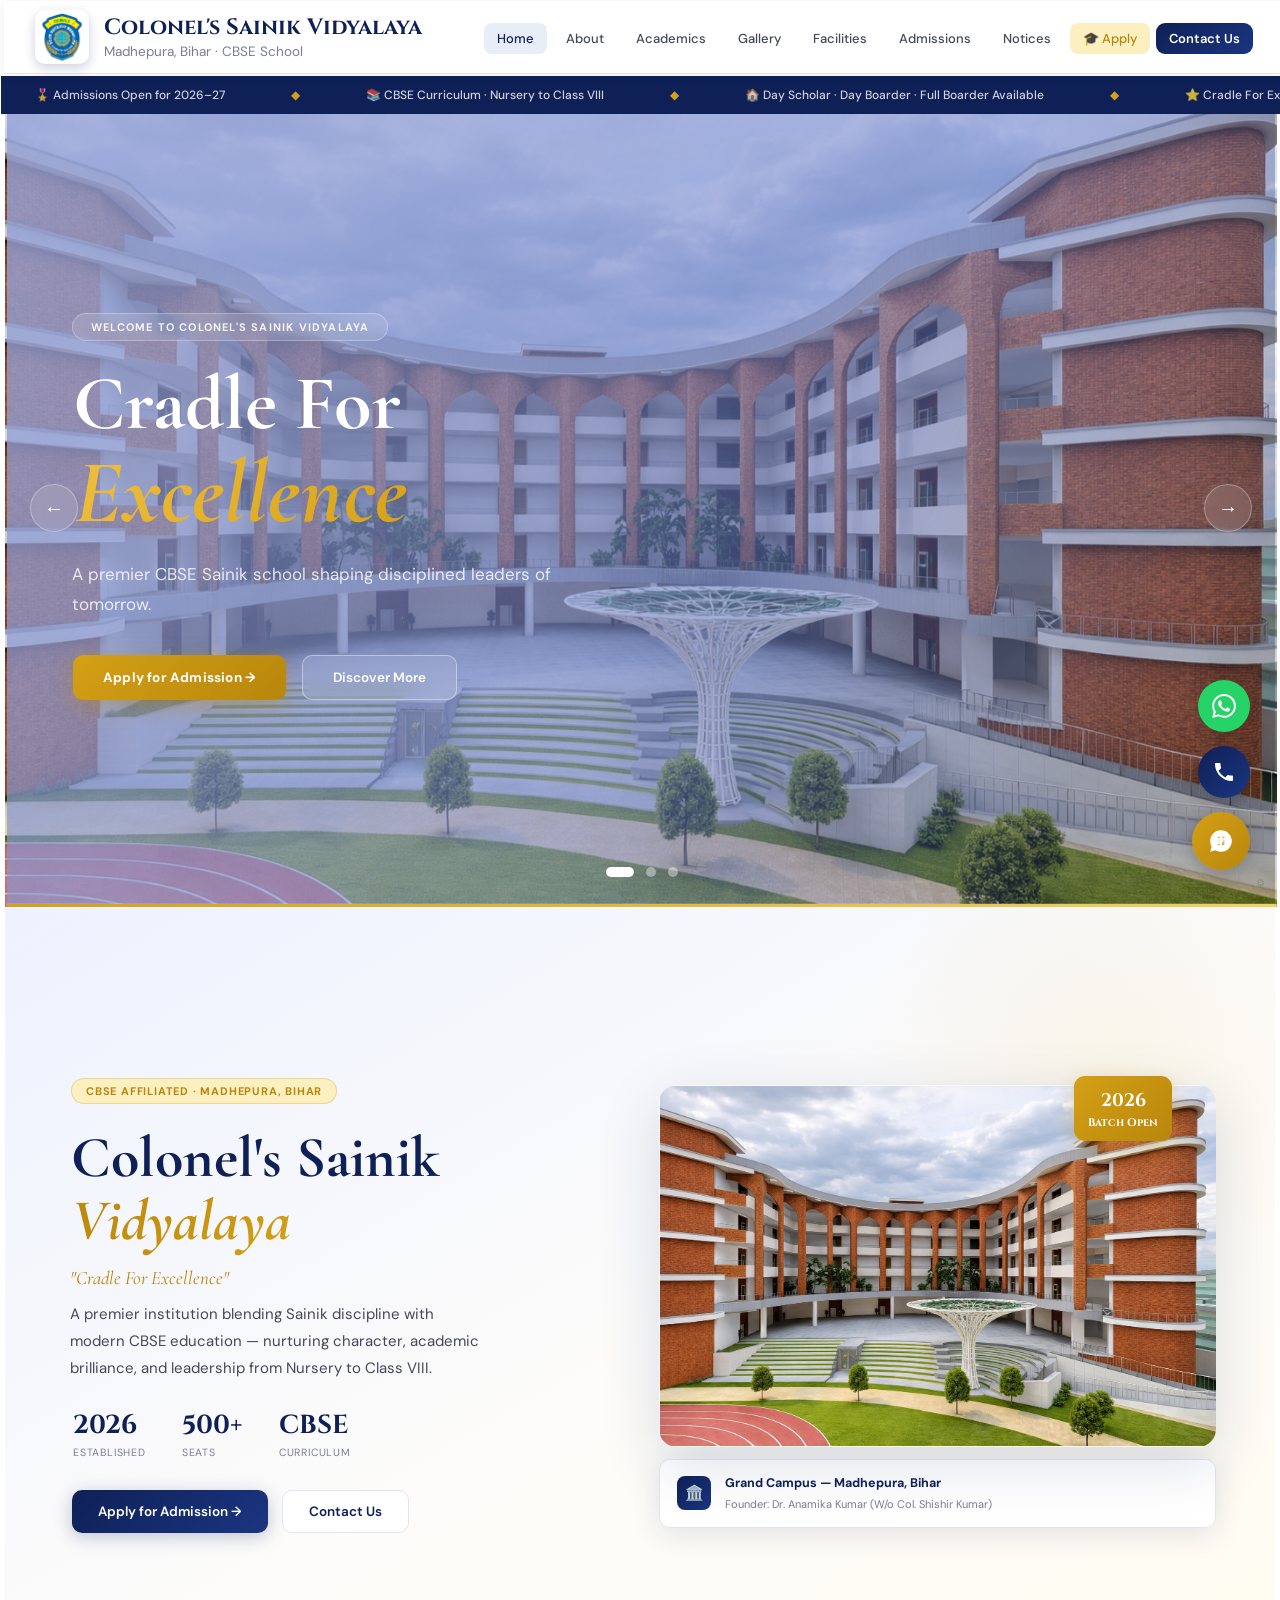
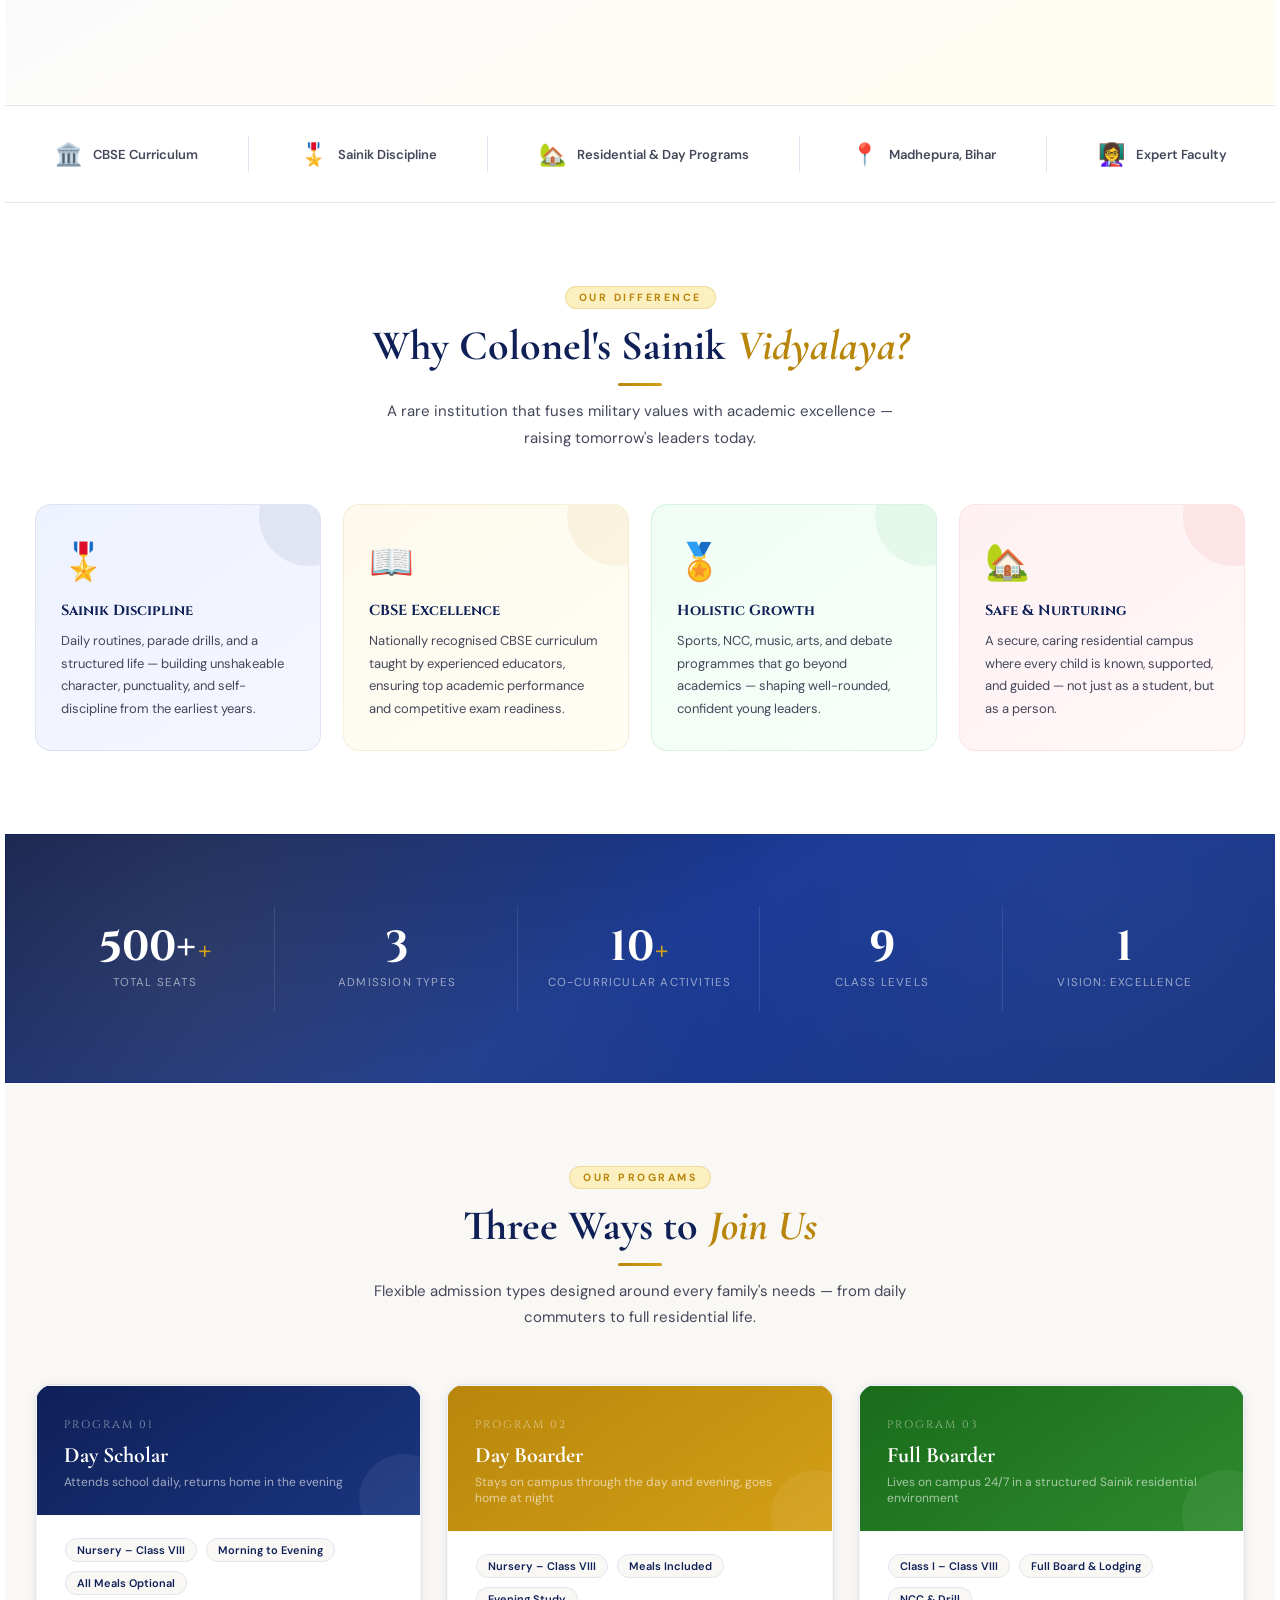
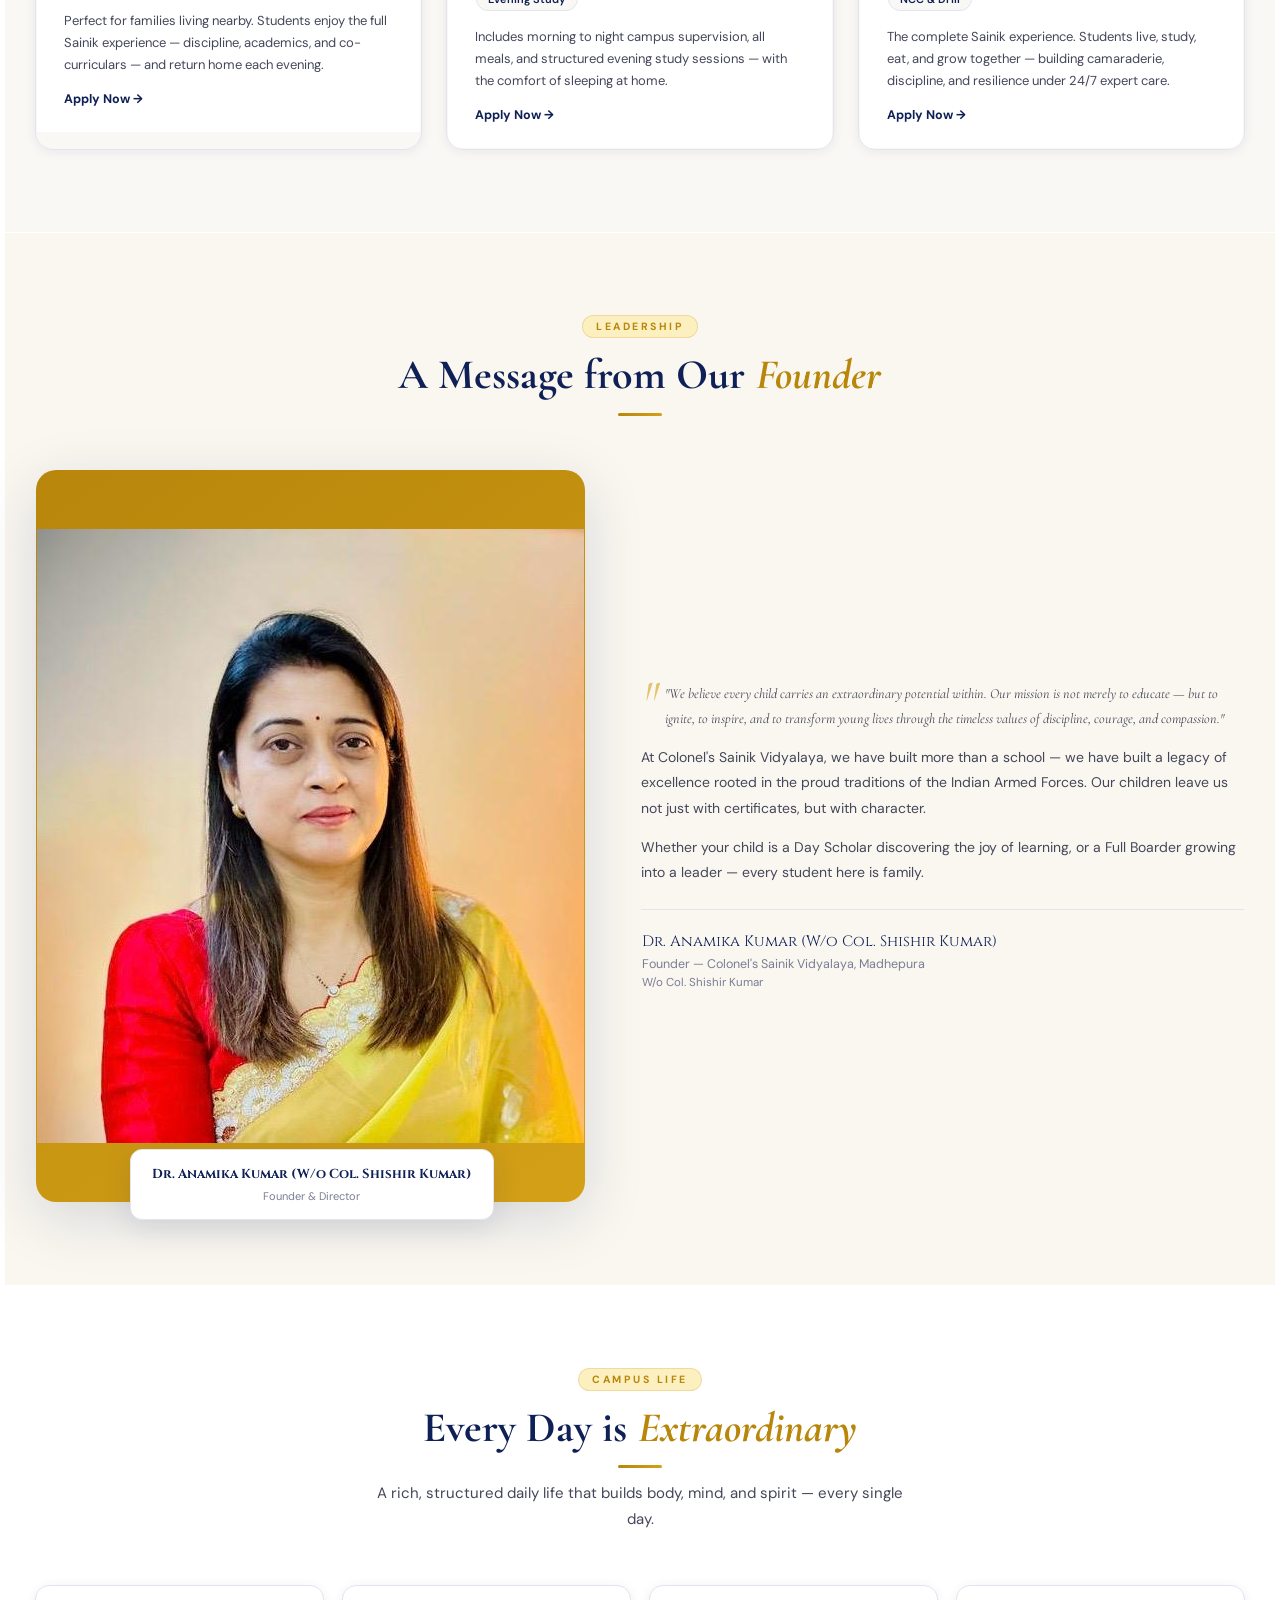
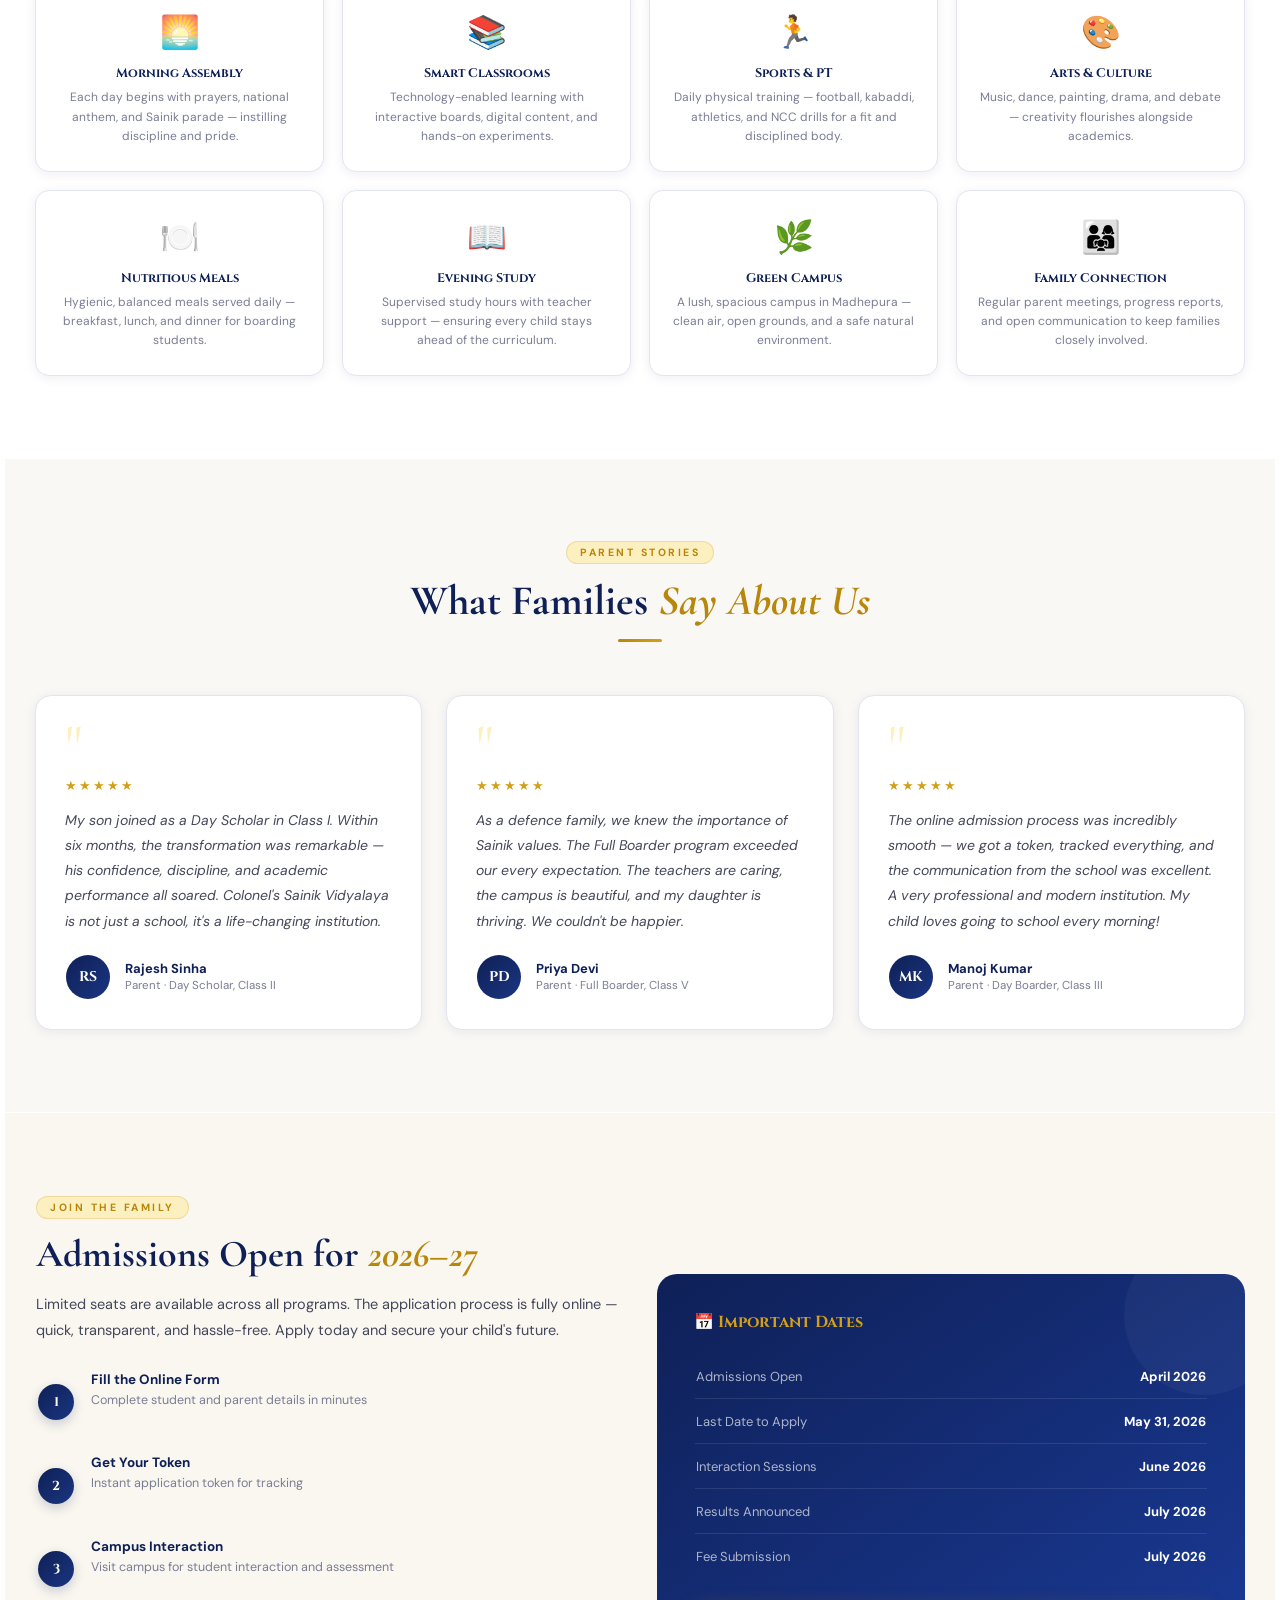
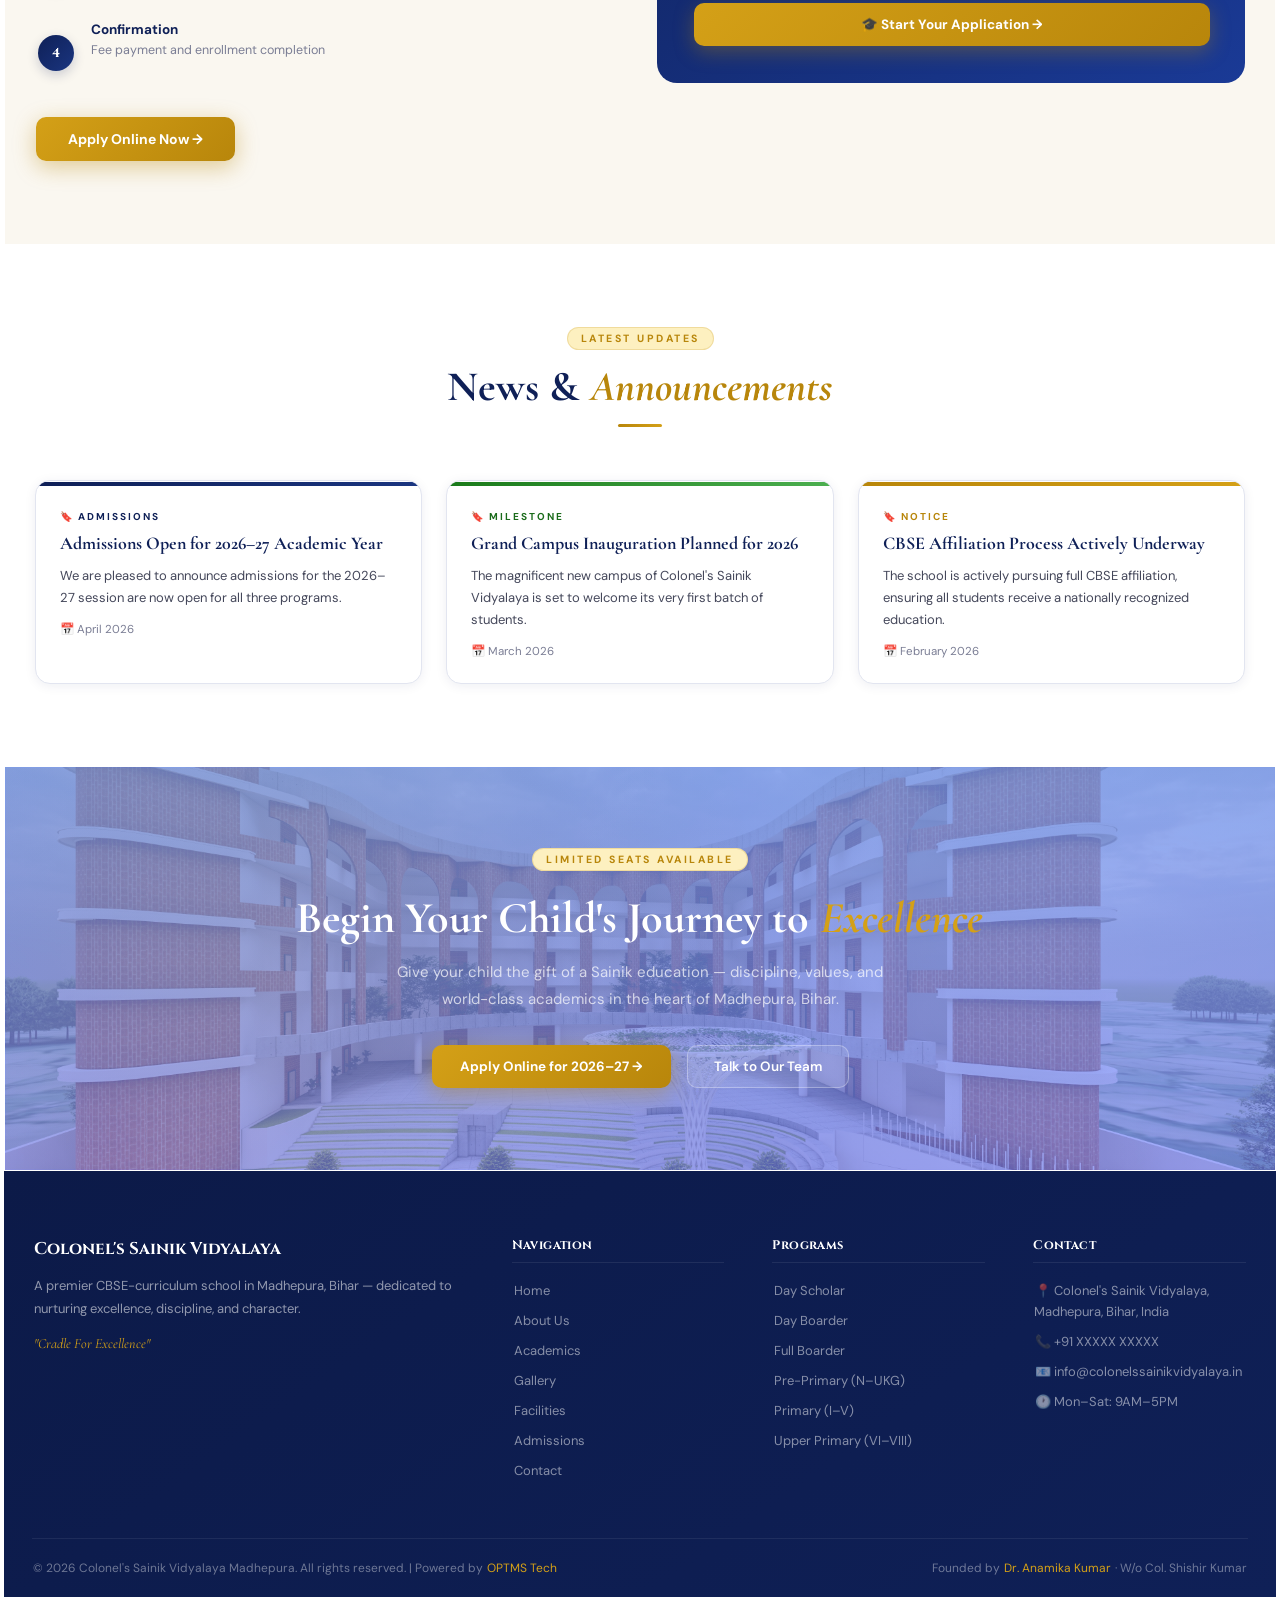
==== commit 5401e98b: "new" ====
--- a/2index.html
+++ b/2index.html
@@ -28,6 +28,18 @@
 </head>
 
 <body>
+
+  <!-- PAGE LOADER -->
+  <div id="page-loader">
+    <div class="pl-inner">
+      <img src="assets/images/logo.png" alt="Colonel's Sainik Vidyalaya" class="pl-logo">
+      <div class="pl-school-name">Colonel's Sainik Vidyalaya</div>
+      <div class="pl-tagline">Cradle For Excellence</div>
+      <div class="pl-bar-wrap">
+        <div class="pl-bar" id="pl-bar"></div>
+      </div>
+    </div>
+  </div>
 
   <!-- TOAST -->
   <div class="toast" id="toast">✅ <span id="toast-msg">Saved successfully!</span></div>
@@ -1537,6 +1549,44 @@
 
   <script src="assets/js/main.js"></script>
   <!-- gallery-integration-patch.js removed: gallery DB fetch now built into main.js -->
+
+  <!-- PAGE LOADER SCRIPT -->
+  <script>
+    (function () {
+      var loader = document.getElementById('page-loader');
+      var bar    = document.getElementById('pl-bar');
+      if (!loader || !bar) return;
+
+      var progress = 0;
+      var done = false;
+
+      // Animate bar to ~85% while page loads
+      var tick = setInterval(function () {
+        if (done) return;
+        var step = progress < 50 ? 4 : progress < 75 ? 2 : 0.6;
+        progress = Math.min(progress + step, 88);
+        bar.style.width = progress + '%';
+      }, 60);
+
+      function finish() {
+        if (done) return;
+        done = true;
+        clearInterval(tick);
+        bar.style.width = '100%';
+        setTimeout(function () {
+          loader.classList.add('pl-hidden');
+        }, 380);
+      }
+
+      if (document.readyState === 'complete') {
+        finish();
+      } else {
+        window.addEventListener('load', finish);
+        // Fallback: hide after 4s even if load never fires
+        setTimeout(finish, 4000);
+      }
+    })();
+  </script>
 </body>
 
 </html>
--- a/assets/css/main.css
+++ b/assets/css/main.css
@@ -59,6 +59,82 @@
   display: block;
 }
 
+/* ====== PAGE LOADER ====== */
+#page-loader {
+  position: fixed;
+  inset: 0;
+  background: #fff;
+  z-index: 9999;
+  display: flex;
+  align-items: center;
+  justify-content: center;
+  transition: opacity 0.5s ease, visibility 0.5s ease;
+}
+#page-loader.pl-hidden {
+  opacity: 0;
+  visibility: hidden;
+  pointer-events: none;
+}
+.pl-inner {
+  display: flex;
+  flex-direction: column;
+  align-items: center;
+  gap: 10px;
+  padding: 0 24px;
+  text-align: center;
+  width: 100%;
+  max-width: 320px;
+}
+.pl-logo {
+  width: 88px;
+  height: 88px;
+  object-fit: contain;
+  border-radius: 16px;
+  box-shadow: 0 8px 32px rgba(15,32,87,0.18);
+  animation: pl-pulse 1.4s ease-in-out infinite;
+}
+@keyframes pl-pulse {
+  0%, 100% { transform: scale(1);   box-shadow: 0 8px 32px rgba(15,32,87,0.18); }
+  50%       { transform: scale(1.05); box-shadow: 0 14px 44px rgba(15,32,87,0.26); }
+}
+.pl-school-name {
+  font-family: 'Cinzel', serif;
+  font-size: 17px;
+  font-weight: 700;
+  color: var(--navy);
+  letter-spacing: 0.04em;
+  margin-top: 4px;
+  line-height: 1.3;
+}
+.pl-tagline {
+  font-family: 'Cormorant Garamond', serif;
+  font-size: 13px;
+  font-style: italic;
+  color: var(--gold);
+  letter-spacing: 0.08em;
+}
+.pl-bar-wrap {
+  width: 100%;
+  height: 3px;
+  background: rgba(15,32,87,0.10);
+  border-radius: 99px;
+  overflow: hidden;
+  margin-top: 14px;
+}
+.pl-bar {
+  height: 100%;
+  width: 0%;
+  border-radius: 99px;
+  background: linear-gradient(90deg, var(--navy), #1a3a96, var(--gold));
+  background-size: 200% 100%;
+  animation: pl-shimmer 1.6s linear infinite;
+  transition: width 0.22s ease;
+}
+@keyframes pl-shimmer {
+  0%   { background-position: 200% center; }
+  100% { background-position: -200% center; }
+}
+
 /* ====== PUBLIC NAV ====== */
 .p-nav {
   position: fixed;
@@ -78,7 +154,7 @@
   align-items: center;
   justify-content: space-between;
   padding: 0 28px;
-  height: 75px;
+  height: 72px;
 }
 
 .p-brand {
@@ -86,33 +162,45 @@
   align-items: center;
   gap: 11px;
   cursor: pointer;
+  min-width: 0;
+}
+
+.p-emblem {
+  flex-shrink: 0;
 }
 
 .p-emblem img {
-  width: 64px;
-  height: 64px;
-  background: linear-gradient(135deg);
-  border-radius: 11px;
-  display: flex;
-  align-items: center;
-  justify-content: center;
-  font-family: 'Cinzel', serif;
-  font-size: 13px;
-  font-weight: 700;
-  color: var(--gold-mid);
+  width: 54px;
+  height: 54px;
+  border-radius: 10px;
+  display: block;
   box-shadow: 0 4px 12px rgba(15, 32, 87, 0.2);
+  object-fit: contain;
+}
+
+.p-brand-name {
+  min-width: 0;
+  overflow: hidden;
 }
 
 .p-brand-name strong {
   display: block;
   font-family: 'Cinzel', serif;
-  font-size: 26.5px;
-  color: var(--navy);
+  font-size: clamp(14px, 2.2vw, 22px);
+  color: var(--navy);
+  white-space: nowrap;
+  overflow: hidden;
+  text-overflow: ellipsis;
+  line-height: 1.25;
 }
 
 .p-brand-name span {
-  font-size: 14.5px;
+  font-size: clamp(10px, 1.4vw, 13.5px);
   color: var(--light);
+  white-space: nowrap;
+  overflow: hidden;
+  text-overflow: ellipsis;
+  display: block;
 }
 
 .p-links {
@@ -203,7 +291,7 @@
 .mob-nav-drawer {
   display: none;
   position: fixed;
-  top: 68px;
+  top: 72px;
   left: 0;
   right: 0;
   background: rgba(255, 255, 255, 0.98);
@@ -361,7 +449,17 @@
   }
 
   .p-nav-inner {
-    padding: 0 16px;
+    padding: 0 14px;
+    height: 62px;
+  }
+
+  .p-emblem img {
+    width: 42px;
+    height: 42px;
+  }
+
+  .p-brand {
+    gap: 9px;
   }
 
   .hero-l {
@@ -5199,7 +5297,7 @@
   width: 100%;
   height: 440px;
   overflow: hidden;
-  background: #3b1a08;
+  background: #dde4f5;
 }
 
 .gal-hero-slides {
@@ -5218,27 +5316,23 @@
   opacity: 1;
 }
 
+/* No background image — pure colour only */
 .gal-hero-slide-img {
-  position: absolute;
-  inset: 0;
-  background-size: cover;
-  background-position: center;
-  opacity: 0.18;
-  transform: scale(1.06);
-  transition: transform 9s ease;
+  display: none;
 }
 
 .gal-hero-slide.active .gal-hero-slide-img {
-  transform: scale(1.0);
-}
-
-/* Rich saffron-to-brown overlay — two layers for depth */
+  display: none;
+}
+
+/* Pure colour overlay — subtle depth only, no image to mask */
 .gal-hero-overlay {
   position: absolute;
   inset: 0;
   background:
-    linear-gradient(160deg, rgba(59, 26, 8, 0.72) 0%, rgba(180, 70, 8, 0.28) 48%, rgba(59, 26, 8, 0.90) 100%),
-    linear-gradient(to bottom, rgba(200, 80, 10, 0.18) 0%, rgba(40, 14, 4, 0.88) 100%);
+    radial-gradient(ellipse at 0% 50%, rgba(180,195,240,0.45) 0%, transparent 55%),
+    radial-gradient(ellipse at 100% 50%, rgba(255,230,140,0.38) 0%, transparent 55%),
+    linear-gradient(to bottom, transparent 0%, rgba(200,210,240,0.12) 100%);
   z-index: 1;
 }
 
@@ -5297,7 +5391,7 @@
   width: 340px;
   height: 340px;
   border-radius: 50%;
-  background: radial-gradient(circle, rgba(210, 100, 20, 0.18) 0%, transparent 70%);
+  background: radial-gradient(circle, rgba(184,134,11,0.14) 0%, transparent 70%);
   z-index: 1;
   pointer-events: none;
 }
@@ -5322,9 +5416,9 @@
   font-weight: 500;
   letter-spacing: 0.26em;
   text-transform: uppercase;
-  color: rgba(245, 170, 60, 0.95);
-  background: rgba(200, 90, 10, 0.18);
-  border: 1px solid rgba(220, 130, 40, 0.38);
+  color: var(--gold);
+  background: var(--gold-light);
+  border: 1px solid rgba(184,134,11,0.25);
   border-radius: 20px;
   padding: 5px 18px;
 }
@@ -5332,11 +5426,11 @@
 .gal-hero-title {
   font-family: 'Cinzel', serif;
   font-size: clamp(2.5rem, 6vw, 4.2rem);
-  color: #fdf0dc;
+  color: var(--navy);
   line-height: 1.08;
   font-weight: 700;
   margin: 0;
-  text-shadow: 0 2px 28px rgba(40, 14, 4, 0.6);
+  text-shadow: none;
 }
 
 .gal-hero-title em {
@@ -5348,7 +5442,7 @@
 .gal-hero-sub {
   font-family: 'DM Sans', sans-serif;
   font-size: 14.5px;
-  color: rgba(253, 230, 190, 0.80);
+  color: var(--mid);
   max-width: 520px;
   line-height: 1.65;
   margin: 0;
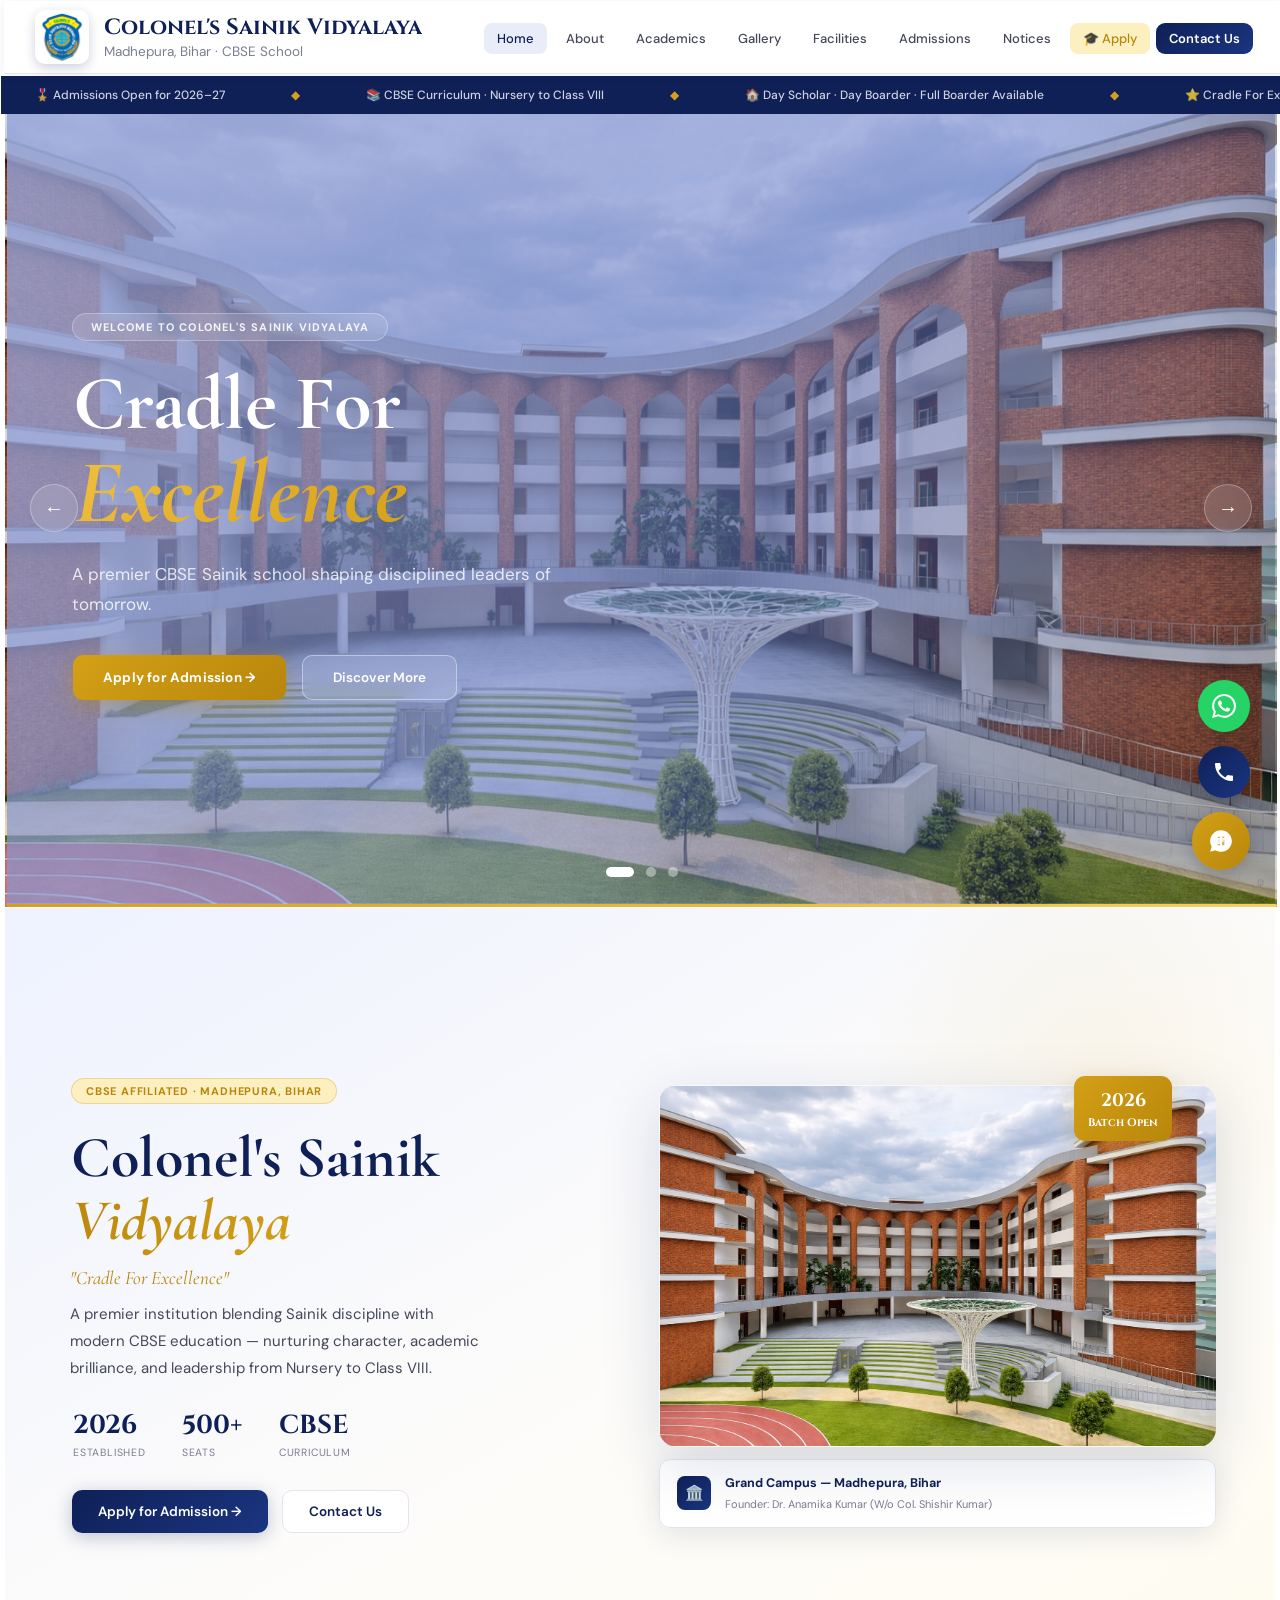
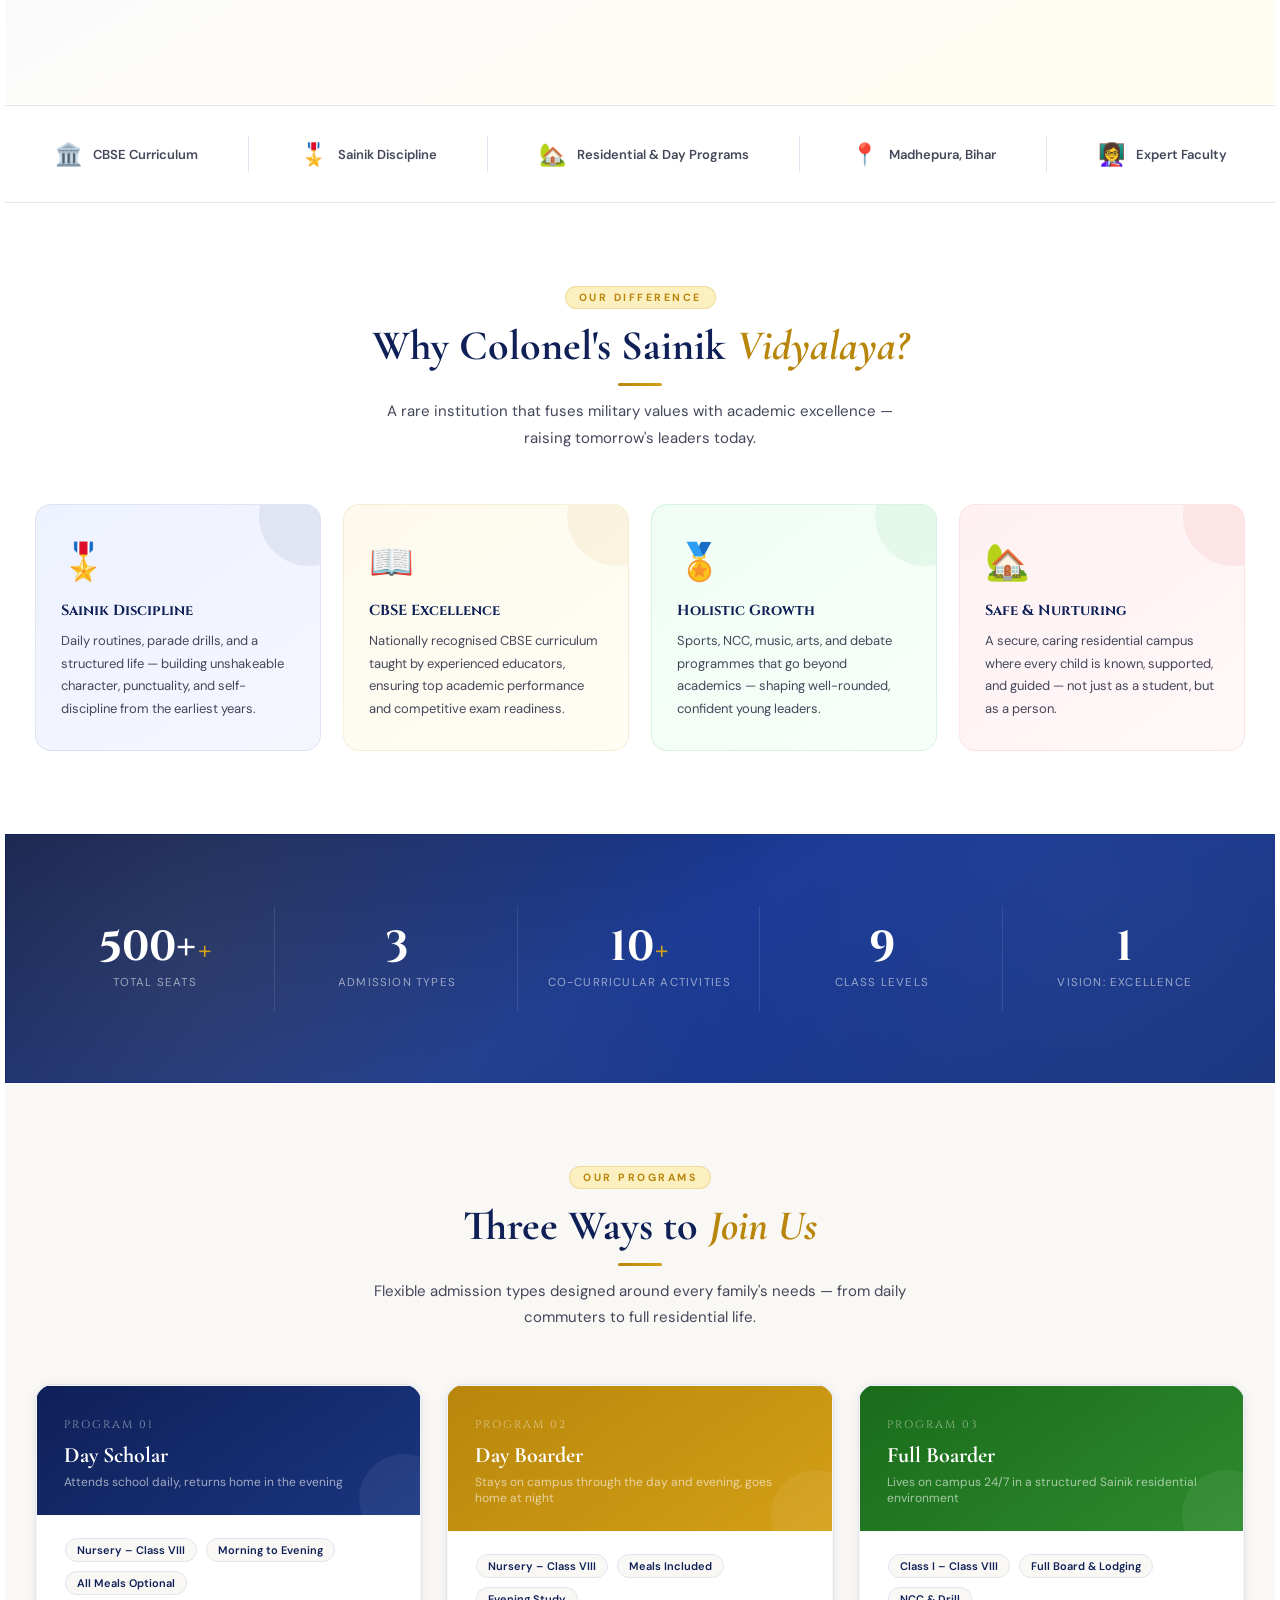
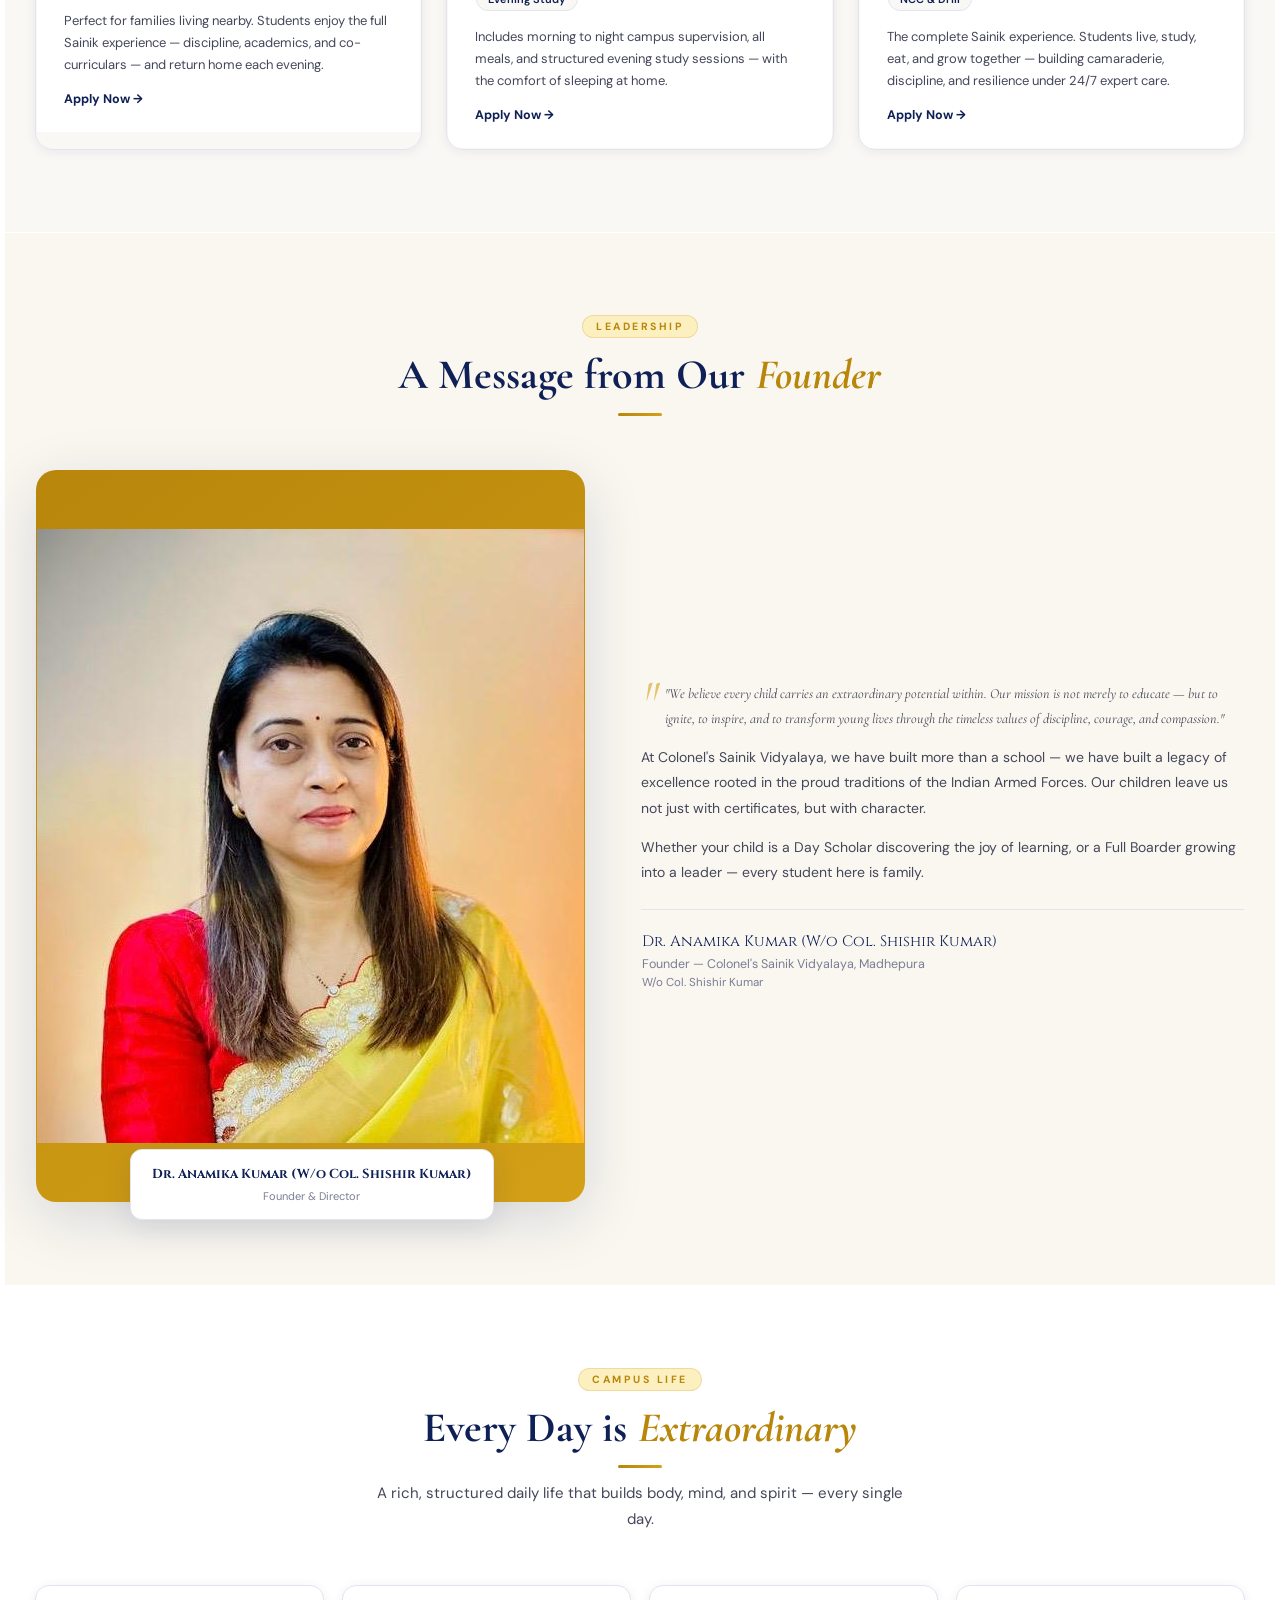
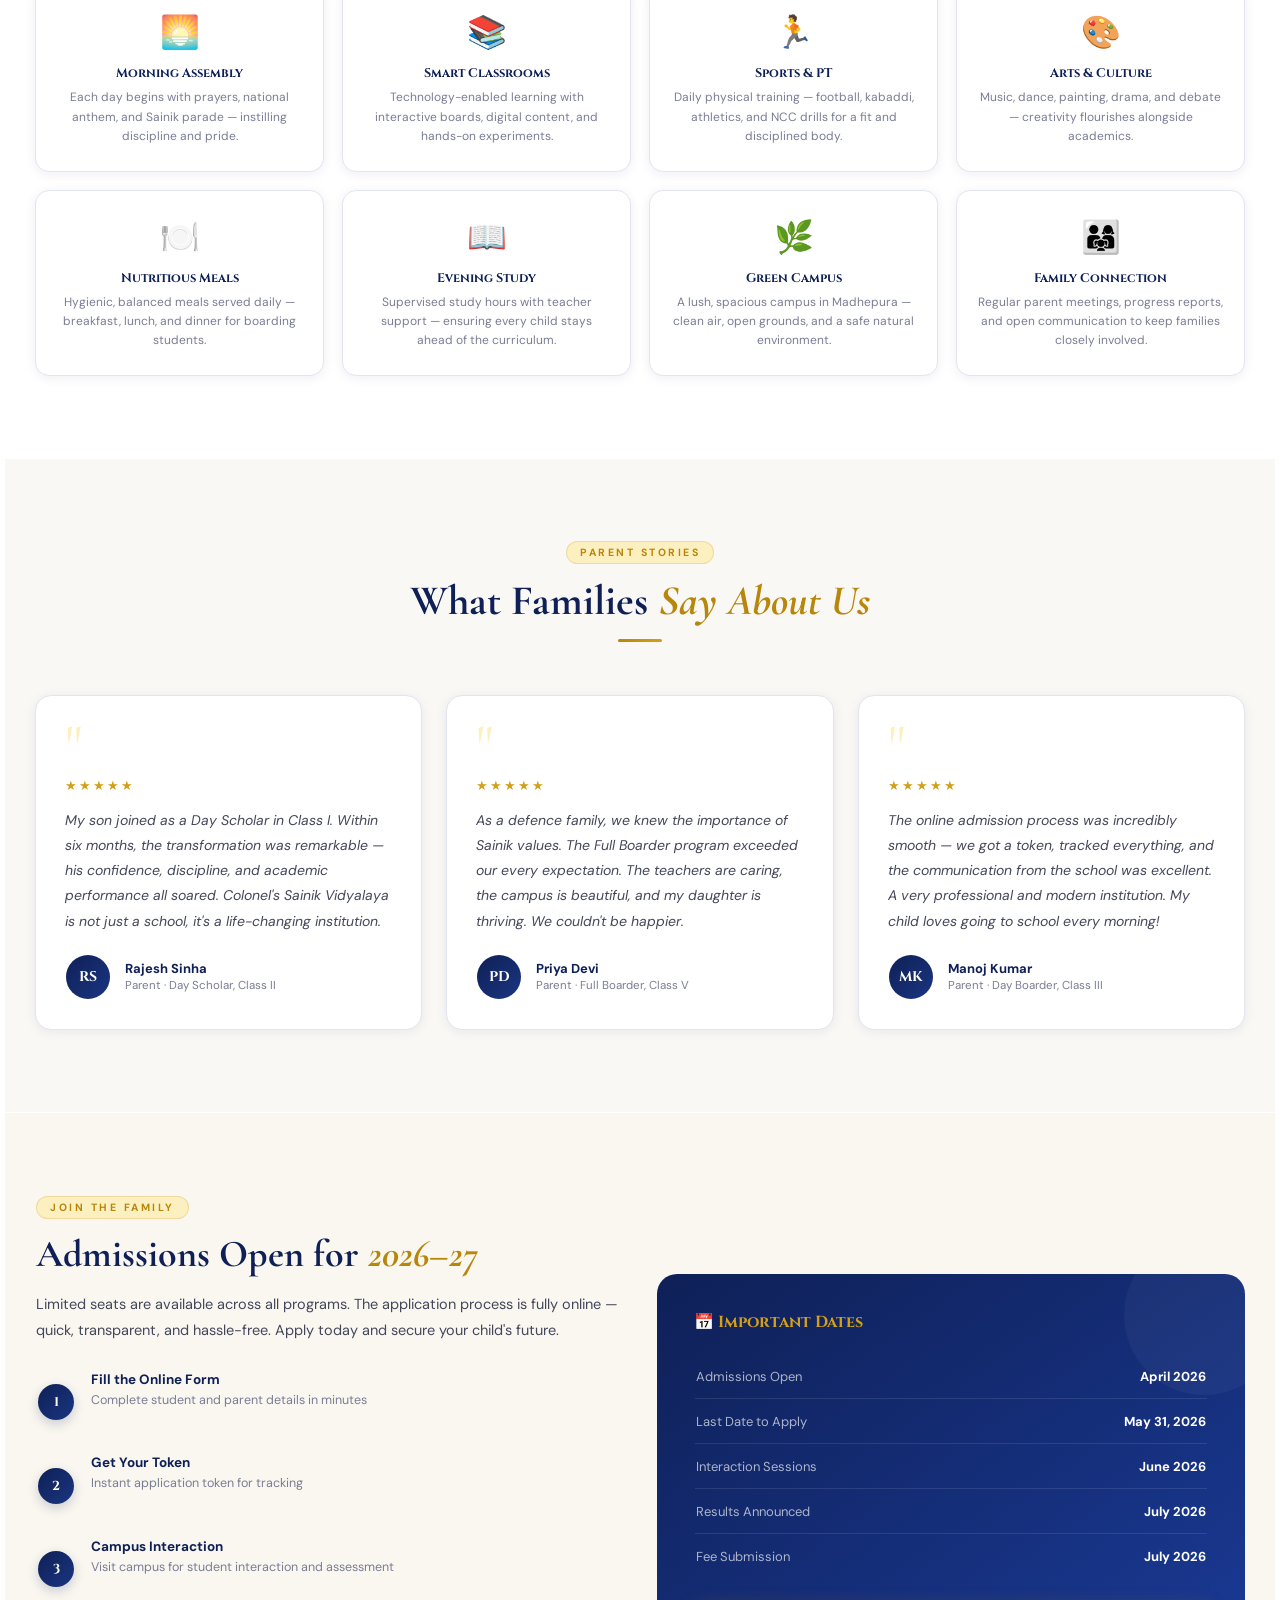
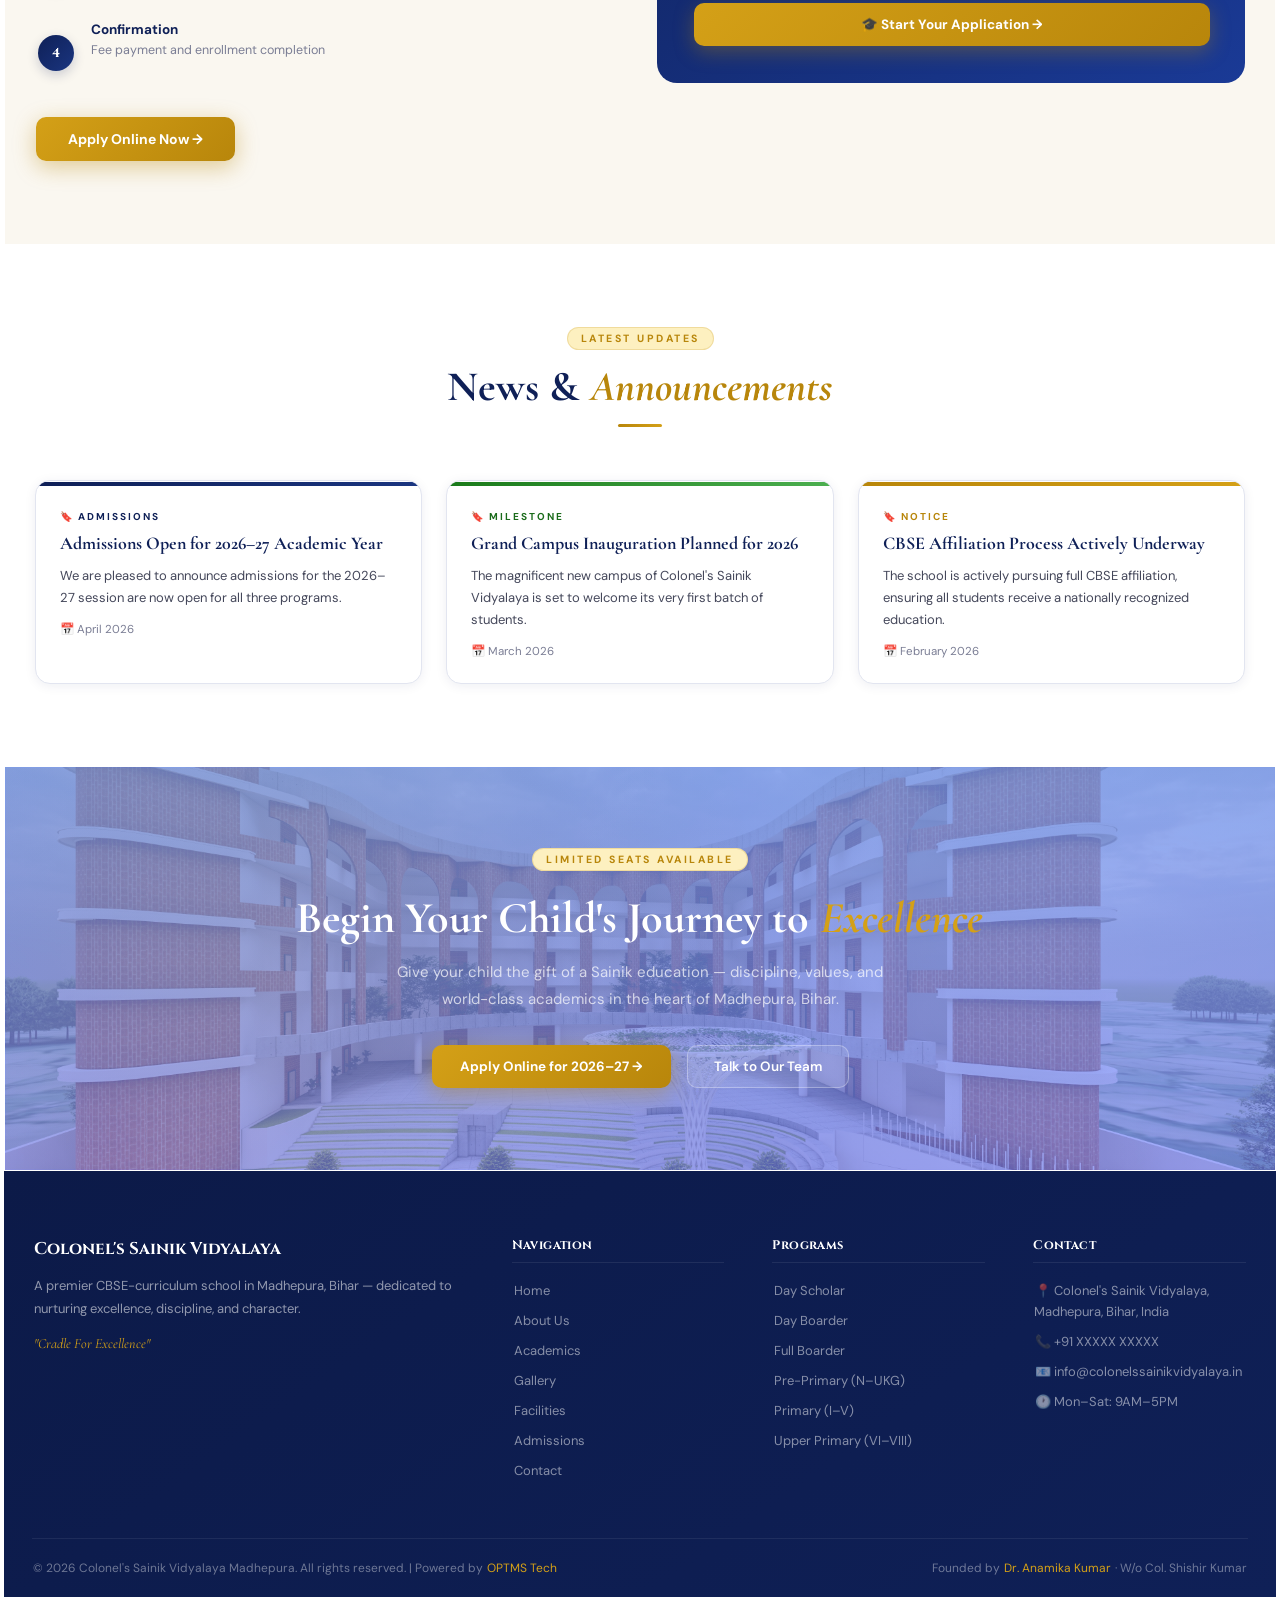
==== commit 5aefb297: "modal page" ====
--- a/2index.html
+++ b/2index.html
@@ -895,13 +895,13 @@
         <!-- Background slides -->
         <div class="gal-hero-slides" id="gal-hero-slides">
           <div class="gal-hero-slide active"
-            style="background:linear-gradient(145deg,#3b1a08 0%,#7a3010 45%,#c45c10 100%);">
+            style="background:linear-gradient(120deg,#dde4f5 0%,#eaeef8 20%,#f5f4f0 50%,#faf5e4 75%,#fdf6d8 100%);">
             <div class="gal-hero-slide-img" style="background-image:url('/assets/images/school_image.png')"></div>
           </div>
-          <div class="gal-hero-slide" style="background:linear-gradient(145deg,#5c2008 0%,#3b1a08 55%,#8a4010 100%);">
+          <div class="gal-hero-slide" style="background:linear-gradient(120deg,#e2e8f8 0%,#edf0f7 25%,#f8f5ee 55%,#fdf3d4 100%);">
             <div class="gal-hero-slide-img" style="background-image:url('/assets/images/school_image_1.jpeg')"></div>
           </div>
-          <div class="gal-hero-slide" style="background:linear-gradient(145deg,#c45c10 0%,#7a3010 50%,#3b1a08 100%);">
+          <div class="gal-hero-slide" style="background:linear-gradient(120deg,#d8e2f4 0%,#eceef8 30%,#f7f4ec 60%,#fef5d6 100%);">
             <div class="gal-hero-slide-img" style="background-image:url('/assets/images/school_image.png')"></div>
           </div>
         </div>
